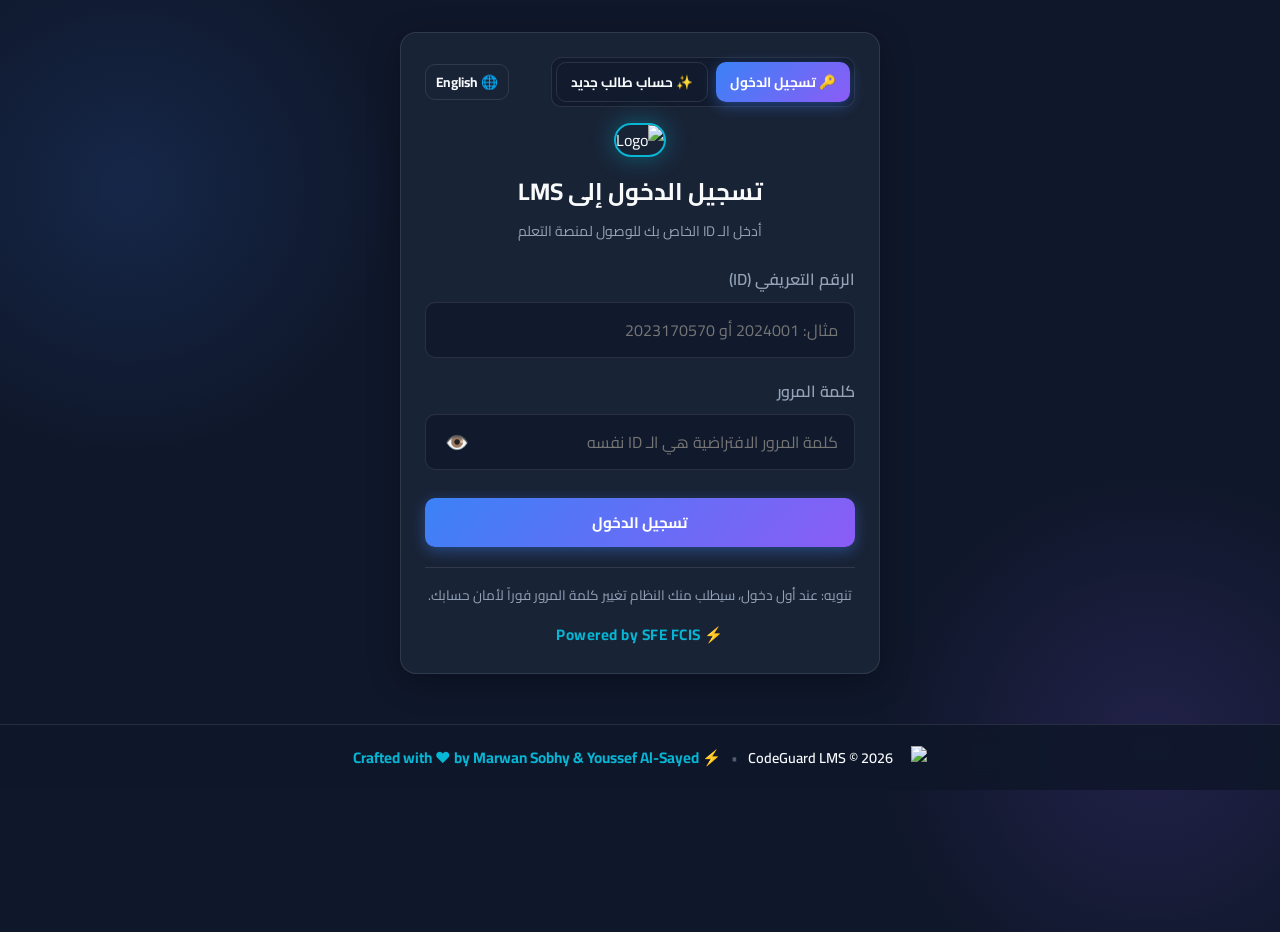
==== src/lms/static/index.html @ ba079719 "course material" ====
<!DOCTYPE html>
<html lang="ar" dir="rtl" id="html-root">
<head>
    <meta charset="UTF-8">
    <meta name="viewport" content="width=device-width, initial-scale=1.0, maximum-scale=5.0, viewport-fit=cover">
    <title>CodeGuard LMS - Smart Learning Management System</title>
    <link rel="icon" type="image/jpeg" href="/logo2.jpeg">
    <!-- Google Fonts: Cairo & Inter -->
    <link rel="preconnect" href="https://fonts.googleapis.com">
    <link rel="preconnect" href="https://fonts.gstatic.com" crossorigin>
    <link href="https://fonts.googleapis.com/css2?family=Cairo:wght@300;400;600;700;800&family=Inter:wght@300;400;600;700&display=swap" rel="stylesheet">
    <!-- Chart.js CDN -->
    <script src="https://cdn.jsdelivr.net/npm/chart.js"></script>
    <style>
        :root {
            --bg-primary: #0f172a;
            --bg-secondary: #1e293b;
            --bg-card: rgba(30, 41, 59, 0.75);
            --border-card: rgba(255, 255, 255, 0.1);
            --accent-blue: #3b82f6;
            --accent-cyan: #06b6d4;
            --accent-emerald: #10b981;
            --accent-amber: #f59e0b;
            --accent-rose: #f43f5e;
            --accent-purple: #8b5cf6;
            --text-main: #f8fafc;
            --text-muted: #94a3b8;
        }

        html {
            width: 100%;
            -webkit-text-size-adjust: 100%;
            box-sizing: border-box;
        }

        *, *:before, *:after {
            box-sizing: border-box;
            margin: 0;
            padding: 0;
            font-family: 'Cairo', 'Inter', sans-serif;
        }

        body {
            background-color: var(--bg-primary);
            color: var(--text-main);
            width: 100%;
            min-height: 100vh;
            min-height: 100dvh;
            overflow-x: hidden;
            position: relative;
            background-image: 
                radial-gradient(circle at 10% 20%, rgba(59, 130, 246, 0.15) 0%, transparent 20%),
                radial-gradient(circle at 90% 80%, rgba(139, 92, 246, 0.15) 0%, transparent 20%);
        }

        .glass-card {
            background: var(--bg-card);
            backdrop-filter: blur(12px);
            -webkit-backdrop-filter: blur(12px);
            border: 1px solid var(--border-card);
            border-radius: 16px;
            padding: 24px;
            box-shadow: 0 8px 32px 0 rgba(0, 0, 0, 0.3);
            transition: transform 0.2s ease, box-shadow 0.2s ease;
        }

        .glass-card:hover {
            box-shadow: 0 12px 40px 0 rgba(0, 0, 0, 0.4);
        }

        header {
            background: rgba(15, 23, 42, 0.85);
            backdrop-filter: blur(16px);
            border-bottom: 1px solid var(--border-card);
            position: sticky;
            top: 0;
            z-index: 100;
            padding: 16px 32px;
            display: flex;
            justify-content: space-between;
            align-items: center;
        }

        .logo {
            display: flex;
            align-items: center;
            gap: 12px;
            font-size: 1.5rem;
            font-weight: 800;
            background: linear-gradient(135deg, var(--accent-cyan), var(--accent-blue));
            -webkit-background-clip: text;
            -webkit-text-fill-color: transparent;
        }

        .logo-icon {
            width: 40px;
            height: 40px;
            background: linear-gradient(135deg, var(--accent-cyan), var(--accent-blue));
            border-radius: 10px;
            display: flex;
            align-items: center;
            justify-content: center;
            color: white;
            font-weight: bold;
            -webkit-text-fill-color: initial;
        }

        .user-nav {
            display: flex;
            align-items: center;
            gap: 16px;
        }

        .badge {
            padding: 6px 14px;
            border-radius: 20px;
            font-size: 0.85rem;
            font-weight: 700;
            text-transform: uppercase;
        }

        .badge-student { background: rgba(59, 130, 246, 0.2); color: #60a5fa; border: 1px solid rgba(59, 130, 246, 0.4); }
        .badge-supporter { background: rgba(16, 185, 129, 0.2); color: #34d399; border: 1px solid rgba(16, 185, 129, 0.4); }
        .badge-instructor { background: rgba(245, 158, 11, 0.2); color: #fbbf24; border: 1px solid rgba(245, 158, 11, 0.4); }
        .badge-hr { background: rgba(139, 92, 246, 0.2); color: #c084fc; border: 1px solid rgba(139, 92, 246, 0.4); }
        .badge-media { background: rgba(6, 182, 212, 0.2); color: #22d3ee; border: 1px solid rgba(6, 182, 212, 0.4); }
        .badge-admin { background: rgba(244, 63, 94, 0.2); color: #f43f5e; border: 1px solid rgba(244, 63, 94, 0.4); }

        .btn {
            padding: 10px 20px;
            border-radius: 10px;
            border: none;
            font-weight: 700;
            cursor: pointer;
            transition: all 0.2s ease;
            display: inline-flex;
            align-items: center;
            gap: 8px;
            font-size: 0.95rem;
        }

        .btn-primary {
            background: linear-gradient(135deg, var(--accent-blue), var(--accent-purple));
            color: white;
            box-shadow: 0 4px 14px rgba(59, 130, 246, 0.4);
        }
        .btn-primary:hover {
            transform: translateY(-2px);
            box-shadow: 0 6px 20px rgba(59, 130, 246, 0.6);
        }

        .btn-success {
            background: linear-gradient(135deg, var(--accent-emerald), #059669);
            color: white;
        }

        .btn-danger {
            background: linear-gradient(135deg, var(--accent-rose), #e11d48);
            color: white;
        }

        .btn-outline {
            background: transparent;
            border: 1px solid var(--border-card);
            color: var(--text-main);
        }
        .btn-outline:hover {
            background: rgba(255, 255, 255, 0.05);
        }

        .container {
            max-width: 1280px;
            margin: 32px auto;
            padding: 0 24px;
        }

        .nav-tabs {
            display: flex;
            gap: 12px;
            margin-bottom: 28px;
            border-bottom: 1px solid var(--border-card);
            padding-bottom: 12px;
            overflow-x: auto;
        }

        .tab-btn {
            background: transparent;
            border: none;
            color: var(--text-muted);
            padding: 10px 20px;
            font-size: 1.05rem;
            font-weight: 700;
            cursor: pointer;
            border-radius: 10px;
            transition: all 0.2s;
        }

        .tab-btn.active {
            background: rgba(59, 130, 246, 0.15);
            color: var(--accent-cyan);
            border: 1px solid rgba(6, 182, 212, 0.3);
        }

        .view-section {
            display: none;
        }
        .view-section.active {
            display: block;
            animation: fadeIn 0.3s ease-in-out;
        }

        @keyframes fadeIn {
            from { opacity: 0; transform: translateY(8px); }
            to { opacity: 1; transform: translateY(0); }
        }

        /* Responsive Grids */
        .grid-3 {
            display: grid;
            grid-template-columns: repeat(auto-fit, minmax(min(100%, 300px), 1fr));
            gap: 24px;
        }

        .grid-4 {
            display: grid;
            grid-template-columns: repeat(auto-fit, minmax(min(100%, 200px), 1fr));
            gap: 24px;
        }

        .grid-2 {
            display: grid;
            grid-template-columns: repeat(auto-fit, minmax(min(100%, 400px), 1fr));
            gap: 24px;
        }

        .table-responsive {
            width: 100%;
            max-height: 400px;
            overflow-y: auto;
            overflow-x: auto;
            border-radius: 12px;
            border: 1px solid var(--border-card);
            -webkit-overflow-scrolling: touch;
        }

        table {
            width: 100%;
            border-collapse: collapse;
            min-width: 600px;
        }

        html[dir="rtl"] table { text-align: right; }
        html[dir="ltr"] table { text-align: left; }

        th, td {
            padding: 14px 18px;
            border-bottom: 1px solid rgba(255, 255, 255, 0.05);
        }

        th {
            background: rgba(15, 23, 42, 0.95);
            color: var(--text-muted);
            font-weight: 700;
            position: sticky;
            top: 0;
            z-index: 10;
            box-shadow: 0 1px 0 rgba(255, 255, 255, 0.1);
        }

        tr:hover td {
            background: rgba(255, 255, 255, 0.02);
        }

        .form-group {
            margin-bottom: 18px;
        }

        label {
            display: block;
            margin-bottom: 8px;
            font-weight: 600;
            color: var(--text-muted);
        }

        .password-wrapper {
            position: relative;
            display: flex;
            align-items: center;
        }

        .password-toggle-btn {
            position: absolute;
            top: 50%;
            transform: translateY(-50%);
            background: transparent;
            border: none;
            color: var(--text-muted);
            font-size: 1.2rem;
            cursor: pointer;
            padding: 4px 8px;
            min-height: 44px;
            min-width: 44px;
            display: flex;
            align-items: center;
            justify-content: center;
        }

        html[dir="rtl"] .password-toggle-btn { left: 10px; }
        html[dir="ltr"] .password-toggle-btn { right: 10px; }

        input[type="text"], input[type="password"], input[type="number"], input[type="datetime-local"], input[type="email"], select, textarea {
            width: 100%;
            padding: 12px 16px;
            background: rgba(15, 23, 42, 0.7);
            border: 1px solid var(--border-card);
            border-radius: 10px;
            color: white;
            font-size: 1rem;
            outline: none;
            transition: border-color 0.2s;
            box-sizing: border-box;
        }

        input:focus, select:focus, textarea:focus {
            border-color: var(--accent-blue);
            box-shadow: 0 0 0 3px rgba(59, 130, 246, 0.2);
        }

        textarea {
            resize: vertical;
            min-height: 120px;
            font-family: 'Consolas', 'Courier New', monospace;
        }

        .modal-overlay {
            position: fixed;
            top: 0; left: 0; right: 0; bottom: 0;
            background: rgba(0, 0, 0, 0.75);
            backdrop-filter: blur(8px);
            -webkit-backdrop-filter: blur(8px);
            display: flex;
            align-items: center;
            justify-content: center;
            z-index: 1000;
            opacity: 0;
            pointer-events: none;
            transition: opacity 0.2s ease;
            padding: 16px;
        }

        .modal-overlay.open {
            opacity: 1;
            pointer-events: auto;
        }

        .modal-content {
            background: var(--bg-secondary);
            border: 1px solid var(--border-card);
            border-radius: 20px;
            width: 100%;
            max-width: 650px;
            max-height: 90vh;
            overflow-y: auto;
            padding: 32px;
            box-shadow: 0 20px 50px rgba(0, 0, 0, 0.5);
            position: relative;
            transform: translateZ(0);
        }

        .modal-large {
            max-width: 950px;
        }

        .close-btn {
            position: absolute;
            top: 20px;
            background: transparent;
            border: none;
            color: var(--text-muted);
            font-size: 1.5rem;
            cursor: pointer;
            padding: 8px;
            min-width: 44px;
            min-height: 44px;
        }

        html[dir="rtl"] .close-btn { left: 20px; }
        html[dir="ltr"] .close-btn { right: 20px; }

        .stat-card {
            display: flex;
            align-items: center;
            gap: 20px;
        }
        .stat-icon {
            width: 56px;
            height: 56px;
            border-radius: 14px;
            display: flex;
            align-items: center;
            justify-content: center;
            font-size: 1.8rem;
            flex-shrink: 0;
        }
        .stat-value {
            font-size: 1.8rem;
            font-weight: 800;
        }
        .stat-label {
            color: var(--text-muted);
            font-size: 0.9rem;
        }

        .code-split {
            display: grid;
            grid-template-columns: repeat(auto-fit, minmax(min(100%, 350px), 1fr));
            gap: 16px;
            margin-top: 16px;
        }
        .code-box {
            background: #090d16;
            border: 1px solid var(--border-card);
            border-radius: 10px;
            padding: 16px;
            font-family: monospace;
            font-size: 0.9rem;
            white-space: pre-wrap;
            word-break: break-all;
            max-height: 350px;
            overflow-y: auto;
        }

        .alert {
            padding: 14px 18px;
            border-radius: 10px;
            margin-bottom: 20px;
            font-weight: 600;
        }
        .alert-warning {
            background: rgba(245, 158, 11, 0.15);
            color: #fbbf24;
            border: 1px solid rgba(245, 158, 11, 0.3);
        }
        .alert-danger {
            background: rgba(244, 63, 94, 0.15);
            color: #f43f5e;
            border: 1px solid rgba(244, 63, 94, 0.3);
        }
        .alert-success {
            background: rgba(16, 185, 129, 0.15);
            color: #34d399;
            border: 1px solid rgba(16, 185, 129, 0.3);
        }

        /* ---------------------------------------------------- */
        /* RESPONSIVE & MOBILE OPTIMIZATIONS (TABLETS & SMARTPHONES) */
        /* ---------------------------------------------------- */

        /* iOS Safe Area & Touch Hardware Acceleration */
        body {
            padding-top: env(safe-area-inset-top, 0px);
            padding-bottom: env(safe-area-inset-bottom, 0px);
            padding-left: env(safe-area-inset-left, 0px);
            padding-right: env(safe-area-inset-right, 0px);
            -webkit-tap-highlight-color: transparent;
        }

        /* Mobile & Tablet Styles (< 992px) */
        @media (max-width: 992px) {
            header {
                padding: 14px 20px;
                flex-direction: column;
                gap: 14px;
                align-items: stretch;
            }
            .user-nav {
                flex-wrap: wrap;
                justify-content: center;
                gap: 10px;
            }
            .container {
                padding: 0 16px;
                margin: 20px auto;
            }
        }

        /* Small Mobile Devices (< 768px) */
        @media (max-width: 768px) {
            /* Prevent auto-zooming on iOS Safari */
            input[type="text"], input[type="password"], input[type="number"], 
            input[type="datetime-local"], input[type="email"], select, textarea {
                font-size: 16px !important;
            }

            header {
                padding: 12px 14px;
            }

            .logo {
                font-size: 1.25rem;
                justify-content: center;
            }

            .user-nav {
                display: flex;
                flex-wrap: wrap;
                gap: 6px;
                justify-content: center;
                width: 100%;
            }

            .user-nav .btn {
                padding: 8px 12px;
                font-size: 0.85rem;
                min-height: 40px;
            }

            .badge {
                padding: 4px 10px;
                font-size: 0.75rem;
            }

            .container {
                padding: 0 10px;
                margin: 14px auto;
            }

            .glass-card {
                padding: 16px;
                border-radius: 12px;
                backdrop-filter: none !important;
                -webkit-backdrop-filter: none !important;
                background: rgba(30, 41, 59, 0.96) !important;
            }

            header {
                backdrop-filter: none !important;
                -webkit-backdrop-filter: none !important;
                background: rgba(15, 23, 42, 0.96) !important;
            }

            .modal-overlay {
                backdrop-filter: none !important;
                -webkit-backdrop-filter: none !important;
                background: rgba(15, 23, 42, 0.92) !important;
            }

            .modal-content {
                backdrop-filter: none !important;
                -webkit-backdrop-filter: none !important;
                background: rgba(30, 41, 59, 0.98) !important;
            }

            input:focus, select:focus, textarea:focus {
                transform: none !important;
                box-shadow: 0 0 0 2px var(--accent-blue) !important;
            }

            .nav-tabs {
                gap: 6px;
                padding-bottom: 8px;
                -webkit-overflow-scrolling: touch;
                scrollbar-width: none;
            }
            .nav-tabs::-webkit-scrollbar {
                display: none;
            }

            .tab-btn {
                padding: 8px 14px;
                font-size: 0.9rem;
                white-space: nowrap;
                flex-shrink: 0;
            }

            .grid-4, .grid-3, .grid-2 {
                grid-template-columns: 1fr !important;
                gap: 14px;
            }

            .code-split {
                grid-template-columns: 1fr !important;
            }

            .modal-content {
                padding: 20px 16px;
                width: 96%;
                max-height: 85vh;
                border-radius: 16px;
            }

            .stat-card {
                padding: 12px;
                gap: 12px;
            }

            .stat-icon {
                width: 44px;
                height: 44px;
                font-size: 1.4rem;
            }

            .stat-value {
                font-size: 1.4rem;
            }

            th, td {
                padding: 10px 12px;
                font-size: 0.85rem;
            }
        }

        /* Fallbacks for low-end GPUs or devices not supporting backdrop-filter */
        @supports not (backdrop-filter: blur(1px)) {
            .glass-card, header, .modal-overlay, footer {
                background: rgba(15, 23, 42, 0.96) !important;
            }
        }
    </style>
</head>
<body>

    <!-- Header -->
    <header id="main-header" style="display: none;">
        <div class="logo">
            <img src="/logo.jpeg" alt="Logo" style="width: 42px; height: 42px; border-radius: 10px; object-fit: cover; border: 1px solid var(--border-card);">
            <span style="margin-right: 6px;">CodeGuard LMS</span>
        </div>
        <div class="user-nav">
            <!-- Notification Bell Icon -->
            <div style="position: relative; display: inline-block;">
                <button class="btn btn-outline" style="padding: 6px 12px; font-size: 1.1rem; position: relative;" onclick="toggleNotificationDropdown()">
                    🔔 <span id="notif-badge" style="position: absolute; top: -5px; right: -5px; background: var(--accent-rose); color: white; border-radius: 50%; padding: 2px 6px; font-size: 0.7rem; font-weight: bold; display: none;">0</span>
                </button>
                <div id="notif-dropdown" style="display: none; position: absolute; left: 0; top: 110%; width: 320px; background: #0f172a; border: 1px solid var(--border-card); border-radius: 12px; box-shadow: 0 10px 30px rgba(0,0,0,0.5); z-index: 999; padding: 12px;">
                    <div style="font-weight: bold; margin-bottom: 8px; border-bottom: 1px solid var(--border-card); padding-bottom: 6px; color: var(--accent-cyan); display: flex; justify-content: space-between; align-items: center;">
                        <span data-i18n="notif_header_title">🔔 الإشعارات والتنبيهات</span>
                        <div style="display: flex; gap: 8px; align-items: center;">
                            <small style="color: #f43f5e; cursor: pointer;" onclick="handleClearAllNotifications()" data-i18n="btn_clear_notifs">🗑️ مسح الكل</small>
                            <small style="color: var(--text-muted); cursor: pointer; font-size: 1rem;" onclick="toggleNotificationDropdown()">&times;</small>
                        </div>
                    </div>
                    <div id="notif-list-container" style="max-height: 300px; overflow-y: auto;">
                        <div style="text-align: center; color: var(--text-muted); font-size: 0.85rem; padding: 10px;">جاري جلب الإشعارات...</div>
                    </div>
                </div>
            </div>
            <button class="btn btn-outline" onclick="toggleLanguage()" id="lang-toggle-btn">🌐 English</button>
            <button class="btn btn-outline" onclick="openProfileModal()" id="profile-edit-btn" data-i18n="btn_profile">✏️ البيانات الشخصية</button>
            <button class="btn btn-outline" onclick="openUserChangePasswordModal()" id="change-pass-btn" data-i18n="btn_change_password">🔒 تغيير كلمة المرور</button>
            <div style="text-align: inherit;">
                <div id="user-name-display" style="font-weight: 700; font-size: 1.05rem;">اسم المستخدم</div>
                <div style="font-size: 0.8rem; color: var(--text-muted); display: none;" id="user-id-display">ID: ---</div>
            </div>
            <span id="user-role-badge" class="badge badge-student">طالب</span>
            <button class="btn btn-outline" onclick="logout()" data-i18n="logout">تسجيل الخروج</button>
        </div>
    </header>

    <!-- Main Container -->
    <div class="container">

        <!-- LOGIN & REGISTER VIEW -->
        <div id="login-view" class="view-section active">
            <div style="max-width: 480px; margin: 30px auto;" class="glass-card">
                <div style="display: flex; justify-content: space-between; align-items: center; margin-bottom: 16px;">
                    <!-- Auth Mode Toggle Buttons -->
                    <div style="display: flex; gap: 8px; background: rgba(15,23,42,0.6); padding: 4px; border-radius: 10px; border: 1px solid var(--border-card);">
                        <button class="btn btn-primary" style="padding: 6px 14px; font-size: 0.85rem;" id="auth-tab-login-btn" onclick="switchAuthTab('login')" data-i18n="btn_tab_login">🔑 تسجيل الدخول</button>
                        <button class="btn btn-outline" style="padding: 6px 14px; font-size: 0.85rem;" id="auth-tab-reg-btn" onclick="switchAuthTab('register')" data-i18n="btn_tab_register">✨ حساب طالب جديد</button>
                    </div>
                    <button class="btn btn-outline" style="padding: 4px 10px; font-size: 0.85rem;" onclick="toggleLanguage()" id="login-lang-btn">🌐 English</button>
                </div>

                <div style="text-align: center; margin-bottom: 20px;">
                    <img src="/logo.jpeg" alt="Logo" style="width: 70px; height: 70px; border-radius: 18px; object-fit: cover; box-shadow: 0 0 25px rgba(6, 182, 212, 0.4); margin: 0 auto 12px; border: 2px solid var(--accent-cyan);">
                    <h2 id="auth-box-title" data-i18n="login_title">تسجيل الدخول إلى LMS</h2>
                    <p id="auth-box-sub" style="color: var(--text-muted); font-size: 0.88rem; margin-top: 4px;" data-i18n="login_sub">أدخل الـ ID الخاص بك للوصول لمنصة التعلم</p>
                </div>

                <div id="login-alert" class="alert alert-danger" style="display: none;"></div>

                <!-- LOGIN FORM -->
                <form id="auth-login-form" onsubmit="handleLogin(event)" autocomplete="off">
                    <div class="form-group">
                        <label data-i18n="label_id">الرقم التعريفي (ID)</label>
                        <input type="text" id="login-id" placeholder="مثال: 2024001 أو 2023170570" required autocomplete="username">
                    </div>
                    <div class="form-group">
                        <label data-i18n="label_password">كلمة المرور</label>
                        <div class="password-wrapper">
                            <input type="password" id="login-password" placeholder="كلمة المرور الافتراضية هي الـ ID نفسه" required autocomplete="new-password">
                            <button type="button" class="password-toggle-btn" onclick="togglePasswordVisibility('login-password', this)">👁️</button>
                        </div>
                    </div>
                    <button type="submit" class="btn btn-primary" style="width: 100%; justify-content: center; margin-top: 10px;" data-i18n="btn_login">
                        تسجيل الدخول
                    </button>
                </form>

                <!-- REGISTER FORM -->
                <form id="auth-register-form" onsubmit="handleRegisterStudent(event)" autocomplete="off" style="display: none;">
                    <div class="form-group">
                        <label data-i18n="label_reg_name">الاسم الكامل (ثلاثي أو رباعي بالعربية)</label>
                        <input type="text" id="reg-name" placeholder="مثال: أحمد محمد علي" required autocomplete="name">
                    </div>
                    <div class="grid-2" style="gap: 10px; margin-bottom: 10px;">
                        <div class="form-group" style="margin: 0;">
                            <label data-i18n="label_official_email">البريد الأكاديمي الرسمي</label>
                            <input type="email" id="reg-official-email" placeholder="2025XXXXXX@cis.asu.edu.eg">
                        </div>
                        <div class="form-group" style="margin: 0;">
                            <label data-i18n="label_personal_email">البريد الإلكتروني الشخصي</label>
                            <input type="email" id="reg-email" placeholder="xxx@gmail.com">
                        </div>
                    </div>
                    <div class="grid-2" style="gap: 10px; margin-bottom: 10px;">
                        <div class="form-group" style="margin: 0;">
                            <label data-i18n="label_phone_no">رقم الموبايل</label>
                            <input type="text" id="reg-phone" placeholder="010XXXXXXXX">
                        </div>
                        <div class="form-group" style="margin: 0;">
                            <label data-i18n="label_seat_no">رقم الجلوس / الرقم الجامعي</label>
                            <input type="text" id="reg-seat" placeholder="مثال: 20251700588">
                        </div>
                    </div>
                    <div class="grid-2" style="gap: 10px; margin-bottom: 10px;">
                        <div class="form-group" style="margin: 0;">
                            <label data-i18n="label_level">المستوى الدراسي / الفرقة</label>
                            <input type="text" id="reg-level" value="Level 1" placeholder="Level 1">
                        </div>
                        <div class="form-group" style="margin: 0;">
                            <label data-i18n="label_program">البرنامج / التخصص</label>
                            <input type="text" id="reg-program" value="General" placeholder="General أو CS">
                        </div>
                    </div>
                    <div class="form-group">
                        <label data-i18n="label_reg_password">كلمة المرور للحساب</label>
                        <div class="password-wrapper">
                            <input type="password" id="reg-password" minlength="4" required placeholder="اختر كلمة مرور حسابك (4 خانات على الأقل)" autocomplete="new-password">
                            <button type="button" class="password-toggle-btn" onclick="togglePasswordVisibility('reg-password', this)">👁️</button>
                        </div>
                    </div>
                    <button type="submit" class="btn btn-success" style="width: 100%; justify-content: center; margin-top: 10px;" data-i18n="btn_register_submit">
                        ✨ إنشاء الحساب وتوليد الـ ID والدخول فوراً
                    </button>
                </form>

                <div style="margin-top: 20px; text-align: center; border-top: 1px solid var(--border-card); padding-top: 14px; font-size: 0.85rem; color: var(--text-muted);" data-i18n="login_note">
                    تنويه: عند إنشاء حساب طالب جديد، سيتم إنشاء الـ ID الخاص بك آلياً برقم الطالب التالي.
                </div>
                <div style="margin-top: 12px; text-align: center; font-weight: 700; color: var(--accent-cyan); font-size: 0.95rem; letter-spacing: 0.5px;">
                    ⚡ Powered by SFE FCIS
                </div>
            </div>
        </div>

        <!-- FORCE CHANGE PASSWORD MODAL -->
        <div id="force-password-modal" class="modal-overlay">
            <div class="modal-content">
                <h3 style="margin-bottom: 12px; color: var(--accent-amber);" data-i18n="force_pass_title">إجراء أمان إجباري: تغيير كلمة المرور</h3>
                <p style="color: var(--text-muted); font-size: 0.95rem; margin-bottom: 20px;" data-i18n="force_pass_sub">
                    أهلاً بك! نظراً لأن هذا أول تسجيل دخول لك، يجب عليك اختيار كلمة مرور جديدة خاصة بك للاستمرار.
                </p>
                <div id="change-pass-alert" class="alert alert-danger" style="display: none;"></div>
                <form onsubmit="handleForceChangePassword(event)" autocomplete="off">
                    <div class="form-group">
                        <label data-i18n="label_current_pass">كلمة المرور الحالية (الافتراضية)</label>
                        <div class="password-wrapper">
                            <input type="password" id="cp-current" required autocomplete="new-password">
                            <button type="button" class="password-toggle-btn" onclick="togglePasswordVisibility('cp-current', this)">👁️</button>
                        </div>
                    </div>
                    <div class="form-group">
                        <label data-i18n="label_new_pass">كلمة المرور الجديدة</label>
                        <div class="password-wrapper">
                            <input type="password" id="cp-new" minlength="4" required placeholder="4 خانات على الأقل" autocomplete="new-password">
                            <button type="button" class="password-toggle-btn" onclick="togglePasswordVisibility('cp-new', this)">👁️</button>
                        </div>
                    </div>
                    <div class="form-group">
                        <label data-i18n="label_confirm_pass">تأكيد كلمة المرور الجديدة</label>
                        <div class="password-wrapper">
                            <input type="password" id="cp-confirm" minlength="4" required autocomplete="new-password">
                            <button type="button" class="password-toggle-btn" onclick="togglePasswordVisibility('cp-confirm', this)">👁️</button>
                        </div>
                    </div>
                    <button type="submit" class="btn btn-primary" style="width: 100%; justify-content: center;" data-i18n="btn_save_pass">
                        حفظ كلمة المرور والدخول للنظام
                    </button>
                </form>
            </div>
        </div>

        <!-- TA CONTACT MODAL -->
        <div id="ta-contact-modal" class="modal-overlay">
            <div class="modal-content">
                <button class="close-btn" onclick="closeModal('ta-contact-modal')">&times;</button>
                <h3 style="margin-bottom: 16px; color: #60a5fa;">👤 بيانات التواصل مع المساعد (TA)</h3>
                <div style="background: rgba(15,23,42,0.6); padding: 20px; border-radius: 12px; border: 1px solid var(--border-card);">
                    <div style="font-size: 1.2rem; font-weight: bold; margin-bottom: 12px; color: #60a5fa;" id="ta-info-name">---</div>
                    <div style="margin-bottom: 10px; font-size: 0.95rem;">
                        <strong>📧 البريد الإلكتروني:</strong> <span id="ta-info-email" style="color: #38bdf8;">---</span>
                    </div>
                    <div style="margin-bottom: 10px; font-size: 0.95rem;">
                        <strong>📱 رقم الهاتف:</strong> <span id="ta-info-phone" style="color: #fbbf24;">---</span>
                    </div>
                    <div style="margin-top: 14px; font-size: 0.9rem; color: var(--text-muted);">
                        <strong>📝 ملاحظات وتوجيهات المساعد:</strong>
                        <div id="ta-info-bio" style="margin-top: 6px; padding: 10px; background: rgba(0,0,0,0.3); border-radius: 8px; color: white;">---</div>
                    </div>
                </div>
            </div>
        </div>

        <!-- HR CONTACT MODAL -->
        <div id="hr-contact-modal" class="modal-overlay">
            <div class="modal-content">
                <button class="close-btn" onclick="closeModal('hr-contact-modal')">&times;</button>
                <h3 style="margin-bottom: 16px; color: #fb7185;" data-i18n="hr_contact_title">👔 بيانات التواصل مع مسؤول الغياب (HR)</h3>
                <div style="background: rgba(15,23,42,0.6); padding: 20px; border-radius: 12px; border: 1px solid var(--border-card);">
                    <div style="font-size: 1.2rem; font-weight: bold; margin-bottom: 12px; color: #fb7185;" id="hr-info-name">---</div>
                    <div style="margin-bottom: 10px; font-size: 0.95rem;">
                        <strong>📧 البريد الرسمي:</strong> <span id="hr-info-email" style="color: #38bdf8;">---</span>
                    </div>
                    <div style="margin-bottom: 10px; font-size: 0.95rem;">
                        <strong>📱 رقم الهاتف:</strong> <span id="hr-info-phone" style="color: #fbbf24;">---</span>
                    </div>
                    <div style="margin-top: 14px; font-size: 0.9rem; color: var(--text-muted);">
                        <strong>📝 نبذة وملاحظات الـ HR:</strong>
                        <div id="hr-info-bio" style="margin-top: 6px; padding: 10px; background: rgba(0,0,0,0.3); border-radius: 8px; color: white;">---</div>
                    </div>
                </div>
            </div>
        </div>

        <!-- PROFILE EDIT MODAL -->
        <div id="profile-edit-modal" class="modal-overlay">
            <div class="modal-content" style="max-width: 600px;">
                <button class="close-btn" onclick="closeModal('profile-edit-modal')">&times;</button>
                <h3 style="margin-bottom: 16px; color: var(--accent-cyan);" data-i18n="edit_profile_title">✏️ تحديث البيانات الشخصية</h3>
                <form onsubmit="handleUpdateProfile(event)">
                    <div class="form-group">
                        <label data-i18n="label_id">الرقم التعريفي (ID)</label>
                        <input type="text" id="pe-id" readonly disabled style="opacity: 0.6; cursor: not-allowed;">
                    </div>
                    <div class="form-group">
                        <label data-i18n="label_name">الاسم الكامل</label>
                        <input type="text" id="pe-name" required>
                    </div>
                    <div class="grid-2" style="gap: 12px; margin-bottom: 12px;">
                        <div class="form-group" style="margin: 0;">
                            <label data-i18n="label_official_email">البريد الأكاديمي الرسمي</label>
                            <input type="email" id="pe-official-email" placeholder="xxx@cis.asu.edu.eg">
                        </div>
                        <div class="form-group" style="margin: 0;">
                            <label data-i18n="label_personal_email">البريد الإلكتروني الشخصي</label>
                            <input type="email" id="pe-email">
                        </div>
                    </div>
                    <div class="grid-2" style="gap: 12px; margin-bottom: 12px;">
                        <div class="form-group" style="margin: 0;">
                            <label data-i18n="label_phone_no">رقم الهاتف / الموبايل</label>
                            <input type="text" id="pe-phone" placeholder="010XXXXXXXX">
                        </div>
                        <div class="form-group" style="margin: 0;">
                            <label data-i18n="label_seat_no">رقم الجلوس / الرقم الجامعي</label>
                            <input type="text" id="pe-seat">
                        </div>
                    </div>
                    <div class="grid-2" style="gap: 12px; margin-bottom: 12px;">
                        <div class="form-group" style="margin: 0;">
                            <label data-i18n="label_level">المستوى الدراسي / الفرقة</label>
                            <input type="text" id="pe-level" placeholder="مثال: level 3 أو Level 1">
                        </div>
                        <div class="form-group" style="margin: 0;">
                            <label data-i18n="label_program">البرنامج / التخصص</label>
                            <input type="text" id="pe-program" placeholder="مثال: General أو CS">
                        </div>
                    </div>
                    <div class="form-group">
                        <label data-i18n="label_bio">نبذة / الملاحظات الشخصية</label>
                        <textarea id="pe-bio" style="height: 70px;" placeholder="اكتب نبذة عنك..."></textarea>
                    </div>
                    <button type="submit" class="btn btn-primary" style="width: 100%; justify-content: center;" data-i18n="btn_save_profile">
                        💾 حفظ البيانات المعدلة
                    </button>
                </form>
            </div>
        </div>

        <!-- ADMIN EDIT USER MODAL -->
        <div id="admin-edit-user-modal" class="modal-overlay">
            <div class="modal-content" style="max-width: 600px;">
                <button class="close-btn" onclick="closeModal('admin-edit-user-modal')">&times;</button>
                <h3 style="margin-bottom: 16px; color: var(--accent-amber);" data-i18n="admin_edit_user_title">🛠️ تعديل بيانات ورول الـ ID بصفة أدمن</h3>
                <form onsubmit="handleAdminUpdateUserProfile(event)">
                    <input type="hidden" id="ae-original-id">
                    <div class="form-group" style="margin-bottom: 14px;">
                        <label data-i18n="label_id">الرقم التعريفي (ID)</label>
                        <input type="text" id="ae-id" required style="border: 1px solid var(--accent-cyan);">
                    </div>
                    <div class="form-group" style="margin-bottom: 14px;">
                        <label data-i18n="th_role">رولات وصلاحيات الحساب (يمكن اختيار أكثر من رول):</label>
                        <div style="display: flex; gap: 12px; flex-wrap: wrap; background: rgba(15,23,42,0.6); padding: 10px 14px; border-radius: 8px; border: 1px solid var(--border-card); margin-top: 4px;">
                            <label style="font-size: 0.85rem; cursor: pointer; color: #fff; display: flex; align-items: center; gap: 4px;"><input type="checkbox" name="ae-role-cb" value="student"> 🎓 Student (طالب)</label>
                            <label style="font-size: 0.85rem; cursor: pointer; color: #fff; display: flex; align-items: center; gap: 4px;"><input type="checkbox" name="ae-role-cb" value="hr"> 👔 HR</label>
                            <label style="font-size: 0.85rem; cursor: pointer; color: #fff; display: flex; align-items: center; gap: 4px;"><input type="checkbox" name="ae-role-cb" value="media"> 🎨 Media</label>
                            <label style="font-size: 0.85rem; cursor: pointer; color: #fff; display: flex; align-items: center; gap: 4px;"><input type="checkbox" name="ae-role-cb" value="supporter"> 🛠️ Supporter (TA)</label>
                            <label style="font-size: 0.85rem; cursor: pointer; color: #fff; display: flex; align-items: center; gap: 4px;"><input type="checkbox" name="ae-role-cb" value="instructor"> 👨‍🏫 Instructor</label>
                            <label style="font-size: 0.85rem; cursor: pointer; color: #fff; display: flex; align-items: center; gap: 4px;"><input type="checkbox" name="ae-role-cb" value="admin"> 👑 Admin</label>
                        </div>
                    </div>
                    <div class="form-group">
                        <label data-i18n="label_name">الاسم الكامل</label>
                        <input type="text" id="ae-name" required>
                    </div>
                    <div class="grid-2" style="gap: 12px; margin-bottom: 12px;">
                        <div class="form-group" style="margin: 0;">
                            <label data-i18n="label_official_email">البريد الأكاديمي الرسمي</label>
                            <input type="email" id="ae-official-email">
                        </div>
                        <div class="form-group" style="margin: 0;">
                            <label data-i18n="label_personal_email">البريد الإلكتروني الشخصي</label>
                            <input type="email" id="ae-email">
                        </div>
                    </div>
                    <div class="grid-2" style="gap: 12px; margin-bottom: 12px;">
                        <div class="form-group" style="margin: 0;">
                            <label data-i18n="label_phone_no">رقم الهاتف / الموبايل</label>
                            <input type="text" id="ae-phone">
                        </div>
                        <div class="form-group" style="margin: 0;">
                            <label data-i18n="label_seat_no">رقم الجلوس / الرقم الجامعي</label>
                            <input type="text" id="ae-seat">
                        </div>
                    </div>
                    <div class="grid-2" style="gap: 12px; margin-bottom: 12px;">
                        <div class="form-group" style="margin: 0;">
                            <label data-i18n="label_level">المستوى الدراسي / الفرقة</label>
                            <input type="text" id="ae-level">
                        </div>
                        <div class="form-group" style="margin: 0;">
                            <label data-i18n="label_program">البرنامج / التخصص</label>
                            <input type="text" id="ae-program">
                        </div>
                    </div>
                    <div class="form-group">
                        <label data-i18n="label_bio">نبذة / الملاحظات الشخصية</label>
                        <textarea id="ae-bio" style="height: 70px;"></textarea>
                    </div>
                    <button type="submit" class="btn btn-primary" style="width: 100%; justify-content: center;" data-i18n="btn_save_profile">
                        💾 حفظ تعديلات الحساب والـ ID والرول
                    </button>
                </form>
            </div>
        </div>

        <!-- ADMIN LIVE CLEAN DATABASE INSPECTOR MODAL -->
        <div id="admin-database-view-modal" class="modal-overlay">
            <div class="modal-content" style="max-width: 1000px; width: 95%;">
                <button class="close-btn" onclick="closeModal('admin-database-view-modal')">&times;</button>
                <div style="display: flex; justify-content: space-between; align-items: center; margin-bottom: 16px; flex-wrap: wrap; gap: 12px;">
                    <h3 style="color: var(--accent-emerald);" data-i18n="admin_db_view_title">📊 معاينة جدول الداتابيز الكاملة (Clean Database View)</h3>
                    <button class="btn btn-primary" style="background: var(--accent-emerald);" onclick="window.open('/api/admin/database-export-excel?token=' + (localStorage.getItem('lms_token') || ''))" data-i18n="btn_export_db_excel">
                        📥 تصدير الداتابيز شيت إكسيل (Clean Excel Export)
                    </button>
                </div>
                <p style="color: var(--text-muted); font-size: 0.85rem; margin-bottom: 14px;">
                    تنويه: تعرض هذه الشاشة جميع سجلات وبيانات الداتابيز الحقيقية مجمعة وخالية تماماً من كلمات المرور أو الهاش للحفاظ على خصوصية النظام وأمانه.
                </p>
                <div class="table-responsive" style="max-height: 520px; overflow-y: auto;">
                    <table>
                        <thead>
                            <tr style="position: sticky; top: 0; background: #0f172a; z-index: 10;">
                                <th>ID</th>
                                <th data-i18n="th_name">اسم المستخدم</th>
                                <th data-i18n="th_role">الرول</th>
                                <th data-i18n="label_official_email">إيميل الكلية الرسمي</th>
                                <th data-i18n="label_phone_no">رقم الموبايل</th>
                                <th data-i18n="label_seat_no">رقم الجلوس</th>
                                <th data-i18n="label_level">المستوى والتخصص</th>
                                <th data-i18n="th_supporter">المساعد المسند</th>
                                <th data-i18n="stat_hr">الـ HR المسند</th>
                                <th data-i18n="stat_card_teams">الفريق</th>
                                <th>تاريخ الإنشاء</th>
                            </tr>
                        </thead>
                        <tbody id="admin-db-view-tbody">
                            <tr><td colspan="11" style="text-align: center; color: var(--text-muted);">جاري تحميل بيانات الداتابيز...</td></tr>
                        </tbody>
                    </table>
                </div>
            </div>
        </div>

        <!-- ADMIN STATS DETAIL DRILLDOWN MODAL -->
        <div id="admin-stats-detail-modal" class="modal-overlay">
            <div class="modal-content" style="max-width: 800px;">
                <button class="close-btn" onclick="closeModal('admin-stats-detail-modal')">&times;</button>
                <h3 id="stats-detail-modal-title" style="margin-bottom: 16px; color: var(--accent-cyan);">تفاصيل القائمة</h3>
                <div class="table-responsive" style="max-height: 450px; overflow-y: auto;">
                    <table>
                        <thead>
                            <tr id="stats-detail-modal-thead">
                                <th>ID</th>
                                <th data-i18n="th_name">الاسم</th>
                                <th data-i18n="th_email">البريد الإلكتروني</th>
                            </tr>
                        </thead>
                        <tbody id="stats-detail-modal-tbody">
                            <tr><td colspan="3" style="text-align: center; color: var(--text-muted);">لا توجد بيانات</td></tr>
                        </tbody>
                    </table>
                </div>
            </div>
        </div>

        <!-- USER MANUAL CHANGE PASSWORD MODAL -->
        <div id="user-change-password-modal" class="modal-overlay">
            <div class="modal-content">
                <button class="close-btn" onclick="closeModal('user-change-password-modal')">&times;</button>
                <h3 style="margin-bottom: 12px; color: var(--accent-cyan);" data-i18n="user_change_pass_title">🔒 تغيير كلمة المرور للحساب</h3>
                <p style="color: var(--text-muted); font-size: 0.9rem; margin-bottom: 20px;" data-i18n="user_change_pass_sub">
                    يرجى إدخال كلمة المرور الحالية وكلمة المرور الجديدة لحماية حسابك.
                </p>
                <div id="user-change-pass-alert" class="alert alert-danger" style="display: none;"></div>
                <form onsubmit="handleUserManualChangePassword(event)">
                    <div class="form-group">
                        <label data-i18n="label_current_pass">كلمة المرور الحالية</label>
                        <div class="password-wrapper">
                            <input type="password" id="ucp-current" required autocomplete="current-password">
                            <button type="button" class="password-toggle-btn" onclick="togglePasswordVisibility('ucp-current', this)">👁️</button>
                        </div>
                    </div>
                    <div class="form-group">
                        <label data-i18n="label_new_pass">كلمة المرور الجديدة</label>
                        <div class="password-wrapper">
                            <input type="password" id="ucp-new" minlength="4" required placeholder="4 خانات على الأقل" autocomplete="new-password">
                            <button type="button" class="password-toggle-btn" onclick="togglePasswordVisibility('ucp-new', this)">👁️</button>
                        </div>
                    </div>
                    <div class="form-group">
                        <label data-i18n="label_confirm_pass">تأكيد كلمة المرور الجديدة</label>
                        <div class="password-wrapper">
                            <input type="password" id="ucp-confirm" minlength="4" required autocomplete="new-password">
                            <button type="button" class="password-toggle-btn" onclick="togglePasswordVisibility('ucp-confirm', this)">👁️</button>
                        </div>
                    </div>
                    <button type="submit" class="btn btn-primary" style="width: 100%; justify-content: center;" data-i18n="btn_save_pass">
                        💾 حفظ كلمة المرور الجديدة
                    </button>
                </form>
            </div>
        </div>

        <!-- TA CONTACT MODAL -->
        <div id="ta-contact-modal" class="modal-overlay">
            <div class="modal-content">
                <button class="close-btn" onclick="closeModal('ta-contact-modal')">&times;</button>
                <h3 style="margin-bottom: 16px; color: var(--accent-cyan);" data-i18n="ta_contact_title">📞 بيانات التواصل مع المعيد / السابورتر</h3>
                <div style="background: rgba(15,23,42,0.6); padding: 20px; border-radius: 12px; border: 1px solid var(--border-card);">
                    <div style="font-size: 1.2rem; font-weight: bold; margin-bottom: 12px; color: var(--accent-emerald);" id="ta-info-name">---</div>
                    <div style="margin-bottom: 10px; font-size: 0.95rem;">
                        <strong>📧 البريد الإلكتروني:</strong> <span id="ta-info-email" style="color: #38bdf8;">---</span>
                    </div>
                    <div style="margin-bottom: 10px; font-size: 0.95rem;">
                        <strong>📱 رقم الهاتف:</strong> <span id="ta-info-phone" style="color: #fbbf24;">---</span>
                    </div>
                    <div style="margin-top: 14px; font-size: 0.9rem; color: var(--text-muted);">
                        <strong>📝 نبذة وملاحظات المساعد:</strong>
                        <div id="ta-info-bio" style="margin-top: 6px; padding: 10px; background: rgba(0,0,0,0.3); border-radius: 8px; color: white;">---</div>
                    </div>
                </div>
            </div>
        </div>

        <!-- DASHBOARD APP CONTAINER -->
        <div id="app-dashboard" style="display: none;">

            <!-- Incomplete Data Alert Banner -->
            <div id="incomplete-profile-banner" class="alert alert-warning" style="display: none; align-items: center; justify-content: space-between; flex-wrap: wrap; gap: 10px;">
                <span data-i18n="incomplete_banner_msg">⚠️ تنبيه: بعض بياناتك الشخصية (كالبريد أو الهاتف) غير مكتملة. يمكنك استكمالها الآن!</span>
                <button class="btn btn-primary" style="padding: 6px 14px; font-size: 0.85rem;" onclick="openProfileModal()" data-i18n="btn_complete_profile">استكمال البيانات</button>
            </div>
            
            <!-- Navigation Tabs -->
            <div class="nav-tabs" id="nav-tabs-bar">
                <button class="tab-btn active" onclick="switchTab('student-view')" id="tab-student" data-i18n="tab_student">لوحة الطالب</button>
                <button class="tab-btn" onclick="switchTab('hr-view')" id="tab-hr" data-i18n="tab_hr">👔 لوحة الـ HR</button>
                <button class="tab-btn" onclick="switchTab('media-view')" id="tab-media" data-i18n="tab_media">🎨 لوحة الميديا (Media)</button>
                <button class="tab-btn" onclick="switchTab('supporter-view')" id="tab-supporter" data-i18n="tab_supporter">لوحة السابورتر (TA)</button>
                <button class="tab-btn" onclick="switchTab('instructor-view')" id="tab-instructor" data-i18n="tab_instructor">لوحة الانستراكتور</button>
                <button class="tab-btn" onclick="switchTab('admin-view')" id="tab-admin" data-i18n="tab_admin">لوحة الأدمن</button>
                <button class="tab-btn" onclick="switchTab('cheating-view')" id="tab-cheating" data-i18n="tab_cheating">🔍 نظام كشف الغش (CodeGuard Anti-Cheat)</button>
            </div>

            <!-- STUDENT VIEW -->
            <div id="student-view" class="view-section active">
                <div class="grid-4" style="margin-bottom: 28px;">
                    <div class="glass-card stat-card" id="st-ta-card" onclick="openTAContactModal()" style="cursor: pointer; transition: transform 0.2s;" title="اضغط لعرض بيانات التواصل مع المساعد">
                        <div class="stat-icon" style="background: rgba(59, 130, 246, 0.2); color: #60a5fa;">👤</div>
                        <div>
                            <div class="stat-label" data-i18n="stat_supporter">المساعد (TA) المسئول</div>
                            <div class="stat-value" id="st-supporter-name" style="font-size: 1.15rem;">---</div>
                            <div style="font-size: 0.72rem; color: #60a5fa; margin-top: 2px;" data-i18n="st_ta_sub">📞 اضغط لمعاينة البيانات</div>
                        </div>
                    </div>
                    <div class="glass-card stat-card" id="st-hr-card" onclick="openHrContactModal()" style="cursor: pointer; transition: transform 0.2s;" title="اضغط لعرض بيانات التواصل مع مسئول الـ HR">
                        <div class="stat-icon" style="background: rgba(244, 63, 94, 0.2); color: #fb7185;">👔</div>
                        <div>
                            <div class="stat-label" data-i18n="stat_hr">مسؤول الغياب (HR)</div>
                            <div class="stat-value" id="st-hr-name" style="font-size: 1.15rem;">---</div>
                            <div style="font-size: 0.72rem; color: #fb7185; margin-top: 2px;" data-i18n="st_hr_sub">📞 اضغط لمعاينة البيانات</div>
                        </div>
                    </div>
                    <div class="glass-card stat-card" onclick="openAttendanceModal()" style="cursor: pointer; transition: transform 0.2s;" title="اضغط لعرض تفاصيل الحضور والسيشنات">
                        <div class="stat-icon" style="background: rgba(16, 185, 129, 0.2); color: #34d399;">📊</div>
                        <div>
                            <div class="stat-label" data-i18n="stat_attendance">نسبة الحضور</div>
                            <div class="stat-value" id="st-attendance-rate">100%</div>
                            <div style="font-size: 0.72rem; color: #34d399; margin-top: 2px;" data-i18n="st_att_sub">🔍 اضغط لمعاينة التفاصيل</div>
                        </div>
                    </div>
                    <div class="glass-card stat-card" onclick="openSubmissionsModal()" style="cursor: pointer; transition: transform 0.2s;" title="اضغط لعرض التاسكات المسلمة">
                        <div class="stat-icon" style="background: rgba(139, 92, 246, 0.2); color: #a78bfa;">📝</div>
                        <div>
                            <div class="stat-label" data-i18n="stat_submissions">التاسكات المسلمة</div>
                            <div class="stat-value" id="st-submissions-count">0</div>
                            <div style="font-size: 0.72rem; color: #c084fc; margin-top: 2px;" data-i18n="st_sub_sub">🔍 اضغط لمعاينة التسليمات</div>
                        </div>
                    </div>
                </div>
                <div style="margin-bottom: 24px;">
                    <a href="https://drive.google.com/" id="student-drive-link-btn" target="_blank" class="btn btn-primary" style="width: 100%; padding: 16px; font-size: 1.1rem; justify-content: center; background: linear-gradient(45deg, var(--accent-cyan), var(--accent-blue)); border: none; font-weight: bold; text-decoration: none; box-shadow: 0 4px 15px rgba(56, 189, 248, 0.4);">
                        📚 الدخول لملف الماتيريال (Course Material Drive)
                    </a>
                </div>

                <div class="grid-2" style="margin-bottom: 24px;">
                    <div class="glass-card">
                        <h3 style="margin-bottom: 16px;" data-i18n="title_student_tasks">التاسكات والواجبات المطلوب تسليمها</h3>
                        <div id="student-tasks-list">
                            <p style="color: var(--text-muted);" data-i18n="loading_tasks">...جاري تحميل التاسكات</p>
                        </div>
                    </div>

                    <div class="glass-card">
                        <h3 style="margin-bottom: 16px;" data-i18n="title_student_sessions">مواعيد السيشنات والغياب</h3>
                        <div id="student-sessions-list">
                            <p style="color: var(--text-muted);" data-i18n="loading_sessions">...جاري تحميل المواعيد</p>
                        </div>
                    </div>
                </div>

                <!-- STUDENT TEAM & CERTIFICATES -->
                <div class="grid-2">
                    <div class="glass-card" style="border: 1px solid var(--accent-purple);">
                        <h3 style="margin-bottom: 12px; color: var(--accent-purple);" data-i18n="title_my_team">👥 فريقي ومجموعة العمل (My Team)</h3>
                        <div id="student-team-container">
                            <p style="color: var(--text-muted);" data-i18n="loading_team">...جاري جلب معلومات الفريق</p>
                        </div>
                    </div>

                    <div class="glass-card" style="border: 1px solid var(--accent-cyan);">
                        <h3 style="margin-bottom: 12px; color: var(--accent-cyan);" data-i18n="title_my_certificates">🎓 شهاداتي المستحقة (My Certificates)</h3>
                        <div id="student-certificates-container">
                            <p style="color: var(--text-muted);" data-i18n="loading_certificates">...جاري جلب الشهادات</p>
                        </div>
                    </div>
                </div>

                <!-- STUDENT LEADERBOARD & BADGES -->
                <div class="glass-card" style="margin-top: 24px; border: 1px solid var(--accent-amber);">
                    <h3 style="margin-bottom: 12px; color: var(--accent-amber);" data-i18n="leaderboard_title">🏆 لوحة الطلاب المتميزين والأوسمة (Top Performers Leaderboard)</h3>
                    <p style="font-size: 0.85rem; color: var(--text-muted); margin-bottom: 14px;" data-i18n="leaderboard_sub">يتم تجميع وتحديث الترتيب آلياً بناءً على تقييمات التاسكات ونسبة حضور السيشنات.</p>
                    <div class="table-responsive">
                        <table>
                            <thead>
                                <tr>
                                    <th data-i18n="th_rank">الترتيب</th>
                                    <th data-i18n="th_student_name">اسم الطالب</th>
                                    <th data-i18n="th_seat_no">رقم الجلوس</th>
                                    <th data-i18n="th_total_assignments">مجموع الواجبات</th>
                                    <th data-i18n="th_attendance_rate">نسبة الحضور</th>
                                    <th data-i18n="th_badges">الأوسمة المستحقة</th>
                                </tr>
                            </thead>
                            <tbody id="student-leaderboard-tbody">
                                <tr><td colspan="6" style="text-align: center; color: var(--text-muted);">جاري تحميل قائمة المتفوقين...</td></tr>
                            </tbody>
                        </table>
                    </div>
                </div>
            </div>

            <!-- HR VIEW -->
            <div id="hr-view" class="view-section">
                <!-- HR UNASSIGNED STUDENTS PANEL (Max 50 Capacity) -->
                <div class="glass-card" style="margin-bottom: 24px; border: 1px solid var(--accent-amber);">
                    <div style="display: flex; justify-content: space-between; align-items: center; margin-bottom: 8px;">
                        <h3 style="color: var(--accent-amber);" data-i18n="unassigned_hr_title">📋 الطلاب غير المسندين لـ HR (يمكنك إسنادهم لك حتى 50 طالب)</h3>
                        <span class="badge badge-hr">Max 50 Limit</span>
                    </div>
                    <p style="color: var(--text-muted); font-size: 0.85rem; margin-bottom: 14px;" data-i18n="unassigned_hr_sub">
                        يمكنك اختيار وإسناد أي طالب غير مخصص لمسؤول غياب آخر لمسؤوليتك المباشرة (حتى 50 طالب كحد أقصى).
                    </p>
                    <div style="margin-bottom: 12px;">
                        <input type="text" id="hr-unassigned-search-input" placeholder="🔍 ابحث بالاسم، الرقم التعريفي، أو رقم الجلوس..." oninput="filterHrUnassignedTable()" style="width: 100%; font-size: 0.85rem;">
                    </div>
                    <div class="table-responsive" style="max-height: 220px; overflow-y: auto;">
                        <table>
                            <thead>
                                <tr>
                                    <th>ID</th>
                                    <th data-i18n="th_name">الاسم</th>
                                    <th data-i18n="label_seat_no">رقم الجلوس</th>
                                    <th data-i18n="th_email">البريد الأكاديمي</th>
                                    <th data-i18n="th_actions">إجراء الإسناد</th>
                                </tr>
                            </thead>
                            <tbody id="hr-unassigned-students-tbody">
                                <tr><td colspan="4" style="text-align: center; color: var(--text-muted);" data-i18n="loading">جاري التحميل...</td></tr>
                            </tbody>
                        </table>
                    </div>
                </div>

                <div class="grid-2" style="margin-bottom: 24px;">
                    <!-- Attendance Management -->
                    <div class="glass-card">
                        <div style="display: flex; justify-content: space-between; align-items: center; margin-bottom: 12px; flex-wrap: wrap; gap: 8px;">
                            <h3 style="color: var(--accent-purple);" data-i18n="hr_attendance_title">📊 إدارة حضور وغياب الطلاب</h3>
                            <div style="display: flex; gap: 8px;">
                                <span id="hr-students-count-badge" class="badge badge-hr">الطلاب المسندين: --</span>
                                <span id="hr-present-count-badge" class="badge" style="background: rgba(52, 211, 153, 0.2); color: #34d399;">الحضور: 0</span>
                            </div>
                        </div>
                        <p style="color: var(--text-muted); font-size: 0.85rem; margin-bottom: 16px;" data-i18n="hr_attendance_sub">قم برصد الحضور والغياب للطلاب المسندين إليك لكل سيشن يدويًا عبر التشيك بوكس، أو عبر رفع شيت الإكسيل.</p>

                        <!-- Excel Attendance Upload Form -->
                        <div style="background: rgba(15,23,42,0.6); padding: 16px; border-radius: 12px; margin-bottom: 20px; border: 1px dashed var(--accent-purple);">
                            <h4 style="margin-bottom: 10px; font-size: 0.95rem; color: #c084fc;" data-i18n="hr_excel_title">📁 رفع شيت إكسيل للغياب (Checkboxes / ID)</h4>
                            <form onsubmit="handleUploadAttendanceExcel(event)">
                                <div class="form-group">
                                    <label data-i18n="label_select_session">اختر السيشن</label>
                                    <select id="hr-excel-session-select" required>
                                        <option value="">-- اختر السيشن --</option>
                                    </select>
                                </div>
                                <div class="form-group">
                                    <label data-i18n="label_excel_file">ملف الإكسيل / CSV</label>
                                    <input type="file" id="hr-excel-file" accept=".xlsx, .xls, .csv" required>
                                </div>
                                <button type="submit" class="btn btn-primary" style="width: 100%; justify-content: center; margin-bottom: 8px;" data-i18n="btn_upload_attendance_excel">
                                    📤 قراءة وتأكيد غياب الشيت
                                </button>
                            </form>
                            <a href="/api/hr/download-sample-attendance-excel" target="_blank" class="btn btn-outline" style="padding: 6px 12px; font-size: 0.85rem; width: 100%; justify-content: center;" data-i18n="btn_sample_attendance_excel">
                                📥 تحميل نموذج شيت الغياب (Sample Excel)
                            </a>
                        </div>

                        <!-- Manual Attendance List with Checkboxes -->
                        <h4 style="margin-bottom: 10px; font-size: 0.95rem; color: var(--accent-cyan);" data-i18n="hr_manual_title">✍️ رصد الغياب يدويًا للسيشن</h4>
                        
                        <div class="form-group">
                            <label data-i18n="label_select_session_manual">اختر السيشن المراد رصد غيابها:</label>
                            <select id="hr-manual-session-select" style="margin-bottom: 12px;">
                                <option value="">-- اختر السيشن --</option>
                            </select>
                        </div>

                        <!-- NEW QUICK ID ATTENDANCE FORM -->
                        <div style="margin-bottom: 24px; padding: 16px; background: rgba(59, 130, 246, 0.05); border: 1px dashed rgba(59, 130, 246, 0.4); border-radius: 12px;">
                            <h5 style="margin-bottom: 8px; color: var(--accent-blue);">⚡ تسجيل سريع للطالب بالـ ID</h5>
                            <form onsubmit="handleQuickIdAttendance(event)" style="display: flex; gap: 8px; align-items: center; flex-wrap: wrap;">
                                <input type="text" id="hr-quick-id-input" placeholder="اكتب ID الطالب واضغط Enter أو تسجيل..." required style="flex: 1; min-width: 200px; font-size: 0.9rem; padding: 10px; border-radius: 8px; border: 1px solid var(--border-card); background: rgba(0,0,0,0.2); color: white;">
                                <button type="submit" class="btn btn-primary" style="white-space: nowrap; height: 100%; min-height: 40px; padding: 0 20px;">تسجيل</button>
                            </form>
                        </div>

                        <div style="margin-bottom: 12px;">
                            <input type="text" id="hr-students-search-input" placeholder="🔍 ابحث في طلابك بالاسم، الرقم التعريفي، أو رقم الجلوس..." oninput="filterHrStudentsTable()" style="width: 100%; font-size: 0.85rem;">
                        </div>

                        <div class="table-responsive" style="margin-bottom: 14px;">
                            <table>
                                <thead>
                                    <tr>
                                        <th>ID</th>
                                        <th data-i18n="th_name">اسم الطالب</th>
                                        <th data-i18n="label_seat_no">رقم الجلوس</th>
                                        <th data-i18n="th_attendance_check">حالة الحضور</th>
                                    </tr>
                                </thead>
                                <tbody id="hr-students-table">
                                    <tr><td colspan="3" style="text-align: center; color: var(--text-muted);">جاري التحميل...</td></tr>
                                </tbody>
                            </table>
                        </div>
                        <button class="btn btn-outline" style="width: 100%; justify-content: center; margin-top: 8px; color: var(--accent-cyan); border-color: var(--accent-cyan);" onclick="exportHrAttendanceSheet()">
                            📥 تصدير غياب السيشن شيت إكسيل (Export Session Excel)
                        </button>
                    </div>

                    <!-- Teams Management -->
                    <div class="glass-card">
                        <h3 style="margin-bottom: 12px; color: var(--accent-cyan);" data-i18n="hr_teams_title">👥 إنشاء وإدارة التيمات (Team Management)</h3>
                        
                        <!-- Create Team Form -->
                        <form onsubmit="handleCreateTeam(event)" style="margin-bottom: 24px;">
                            <div class="form-group">
                                <label data-i18n="label_new_team_name">اسم الفريق الجديد</label>
                                <input type="text" id="hr-team-name" placeholder="مثال: فريق الابتكار - المجموعه 1" required>
                            </div>
                            <button type="submit" class="btn btn-success" style="width: 100%; justify-content: center;" data-i18n="btn_create_new_team">
                                + إنشاء تيم جديد
                            </button>
                        </form>

                        <!-- Existing Teams List -->
                        <h4 style="margin-bottom: 12px;" data-i18n="hr_existing_teams_title">التيمات الحالية وتخصيص الطلاب</h4>
                        <div id="hr-teams-list">
                            <p style="color: var(--text-muted);" data-i18n="loading">جاري تحميل التيمات...</p>
                        </div>
                    </div>
                </div>
            </div>

            <!-- MEDIA VIEW -->
            <div id="media-view" class="view-section">
                <div class="grid-2">
                    <!-- Upload Certificate Form -->
                    <div class="glass-card">
                        <h3 style="margin-bottom: 12px; color: var(--accent-cyan);" data-i18n="media_upload_cert_title">🎓 رفع شهادة جديدة (Upload Certificate)</h3>
                        <p style="color: var(--text-muted); font-size: 0.85rem; margin-bottom: 16px;" data-i18n="media_upload_cert_sub">يمكنك رفع شهادة مخصصة لطالب معين عبر كتابة كوده، أو ترك كود الطالب فارغاً لتكون شهادة عامة للجميع.</p>

                        <form onsubmit="handleUploadCertificate(event)">
                            <div class="form-group">
                                <label data-i18n="label_cert_title">عنوان الشهادة / التفاصيل</label>
                                <input type="text" id="media-cert-title" placeholder="مثال: شهادة إتمام دبلومة البرمجة" required>
                            </div>
                            <div class="form-group">
                                <label data-i18n="label_cert_recipient">كود الطالب المستلم (اختر أو اترك فارغاً للعامة)</label>
                                <select id="media-cert-user-select">
                                    <option value="" data-i18n="opt_general_cert">-- شهادة عامة للجميع --</option>
                                </select>
                            </div>
                            <div class="form-group">
                                <label data-i18n="label_cert_file">ملف الشهادة (صورة / PDF / تصميم)</label>
                                <input type="file" id="media-cert-file" accept="image/*, .pdf" required>
                            </div>
                            <button type="submit" class="btn btn-primary" style="width: 100%; justify-content: center;" data-i18n="btn_upload_cert">
                                📤 رفع الشهادة وحفظها
                            </button>
                        </form>
                    </div>

                    <!-- Certificates List -->
                    <div class="glass-card">
                        <h3 style="margin-bottom: 16px;" data-i18n="media_certs_list_title">📜 قائمة الشهادات المرفوعة</h3>
                        <div style="margin-bottom: 12px;">
                            <input type="text" id="hr-students-search-input" placeholder="🔍 ابحث بالاسم، الرقم التعريفي، أو رقم الجلوس..." oninput="filterHrStudentsTable()" style="width: 100%; font-size: 0.85rem;">
                        </div>
                        <div class="table-responsive">
                            <table>
                                <thead>
                                    <tr>
                                        <th data-i18n="th_title">العنوان</th>
                                        <th data-i18n="th_recipient">المستلم</th>
                                        <th data-i18n="th_upload_date">تاريخ الرفع</th>
                                        <th data-i18n="th_actions">إجراء</th>
                                    </tr>
                                </thead>
                                <tbody id="media-certs-table">
                                    <tr><td colspan="4" style="text-align: center; color: var(--text-muted);" data-i18n="loading">جاري التحميل...</td></tr>
                                </tbody>
                            </table>
                        </div>
                    </div>
                </div>
            </div>

            <!-- SUPPORTER VIEW -->
            <div id="supporter-view" class="view-section">
                <div style="display: flex; gap: 12px; margin-bottom: 24px; flex-wrap: wrap;">
                    <button class="btn btn-primary" onclick="openCreateTaskModal()" data-i18n="btn_add_task">+ إضافة مهمة جديدة (Task)</button>
                </div>

                <!-- Unassigned Students Section -->
                <div class="glass-card" style="margin-bottom: 24px; border: 1px solid var(--accent-cyan);">
                    <h3 style="margin-bottom: 8px; color: var(--accent-cyan);" data-i18n="title_unassigned_students">الطلاب المتاحين للإسناد (Unassigned Students - Max 20 Limit)</h3>
                    <p style="color: var(--text-muted); font-size: 0.85rem; margin-bottom: 16px;" data-i18n="unassigned_students_sub">يمكنك إسناد أي طالب غير مخصص لمساعد حتى يصل إجمالي طلابك المسندين إلى 20 طالب كحد أقصى.</p>
                    <div class="table-responsive">
                        <table>
                            <thead>
                                <tr>
                                    <th data-i18n="th_student_id">ID الطالب</th>
                                    <th data-i18n="th_student_name">اسم الطالب</th>
                                    <th data-i18n="th_email">البريد الإلكتروني</th>
                                    <th data-i18n="th_actions">إجراء</th>
                                </tr>
                            </thead>
                            <tbody id="supporter-unassigned-table">
                                <tr><td colspan="4" style="text-align: center; color: var(--text-muted);">جاري التحميل...</td></tr>
                            </tbody>
                        </table>
                    </div>
                </div>

                <div class="glass-card" style="margin-bottom: 24px;">
                    <h3 style="margin-bottom: 16px;" data-i18n="title_assigned_students">الطلاب المسؤول عنهم</h3>
                    <div class="table-responsive">
                        <table>
                            <thead>
                                <tr>
                                    <th data-i18n="th_student_id">ID الطالب</th>
                                    <th data-i18n="th_student_name">اسم الطالب</th>
                                    <th data-i18n="th_email">البريد الإلكتروني</th>
                                    <th data-i18n="th_submissions">عدد التسليمات</th>
                                </tr>
                            </thead>
                            <tbody id="supporter-students-table">
                                <tr><td colspan="4" style="text-align: center; color: var(--text-muted);">جاري التحميل...</td></tr>
                            </tbody>
                        </table>
                    </div>
                </div>

                <div class="glass-card">
                    <h3 style="margin-bottom: 16px;" data-i18n="title_submissions_review">تسليمات الأكواد والمراجعة</h3>
                    <div class="table-responsive">
                        <table>
                            <thead>
                                <tr>
                                    <th data-i18n="th_student">الطالب</th>
                                    <th data-i18n="th_task">المهمة</th>
                                    <th data-i18n="th_submit_date">تاريخ التسليم</th>
                                    <th data-i18n="th_score">الدرجة المرصودة</th>
                                    <th data-i18n="th_actions">إجراءات</th>
                                </tr>
                            </thead>
                            <tbody id="supporter-submissions-table">
                                <tr><td colspan="5" style="text-align: center; color: var(--text-muted);">جاري التحميل...</td></tr>
                            </tbody>
                        </table>
                    </div>
                </div>
            </div>

            <!-- INSTRUCTOR VIEW -->
            <div id="instructor-view" class="view-section">
                <div style="display: flex; gap: 12px; margin-bottom: 24px; flex-wrap: wrap;">
                    <button class="btn btn-primary" onclick="openCreateTaskModal()" data-i18n="btn_add_task">+ إضافة مهمة جديدة (Task)</button>
                    <button class="btn btn-success" onclick="openCreateSessionModal()" data-i18n="btn_add_session">+ إضافة سيشن جديدة</button>
                </div>

                <div class="grid-2">
                    <div class="glass-card">
                        <h3 style="margin-bottom: 16px;" data-i18n="title_instructor_tasks">قائمة التاسكات والديدلاين</h3>
                        <div id="instructor-tasks-list">جاري التحميل...</div>
                    </div>

                    <div class="glass-card">
                        <h3 style="margin-bottom: 16px;" data-i18n="title_instructor_sessions">جدول السيشنات</h3>
                        <div id="instructor-sessions-list">جاري التحميل...</div>
                    </div>
                </div>
            </div>

            <!-- ADMIN VIEW -->
            <div id="admin-view" class="view-section">
                <!-- Admin System Statistics Panel -->
                <div class="glass-card" style="margin-bottom: 28px; border: 1px solid var(--accent-cyan);">
                    <h3 style="margin-bottom: 16px; color: var(--accent-cyan);" data-i18n="admin_stats_title">📊 إحصائيات وأعداد النظام الشاملة (System Overview Stats)</h3>
                    <div style="display: grid; grid-template-columns: repeat(auto-fit, minmax(min(100%, 130px), 1fr)); gap: 14px;">
                        <div onclick="openStatsDetailModal('student')" style="background: rgba(15,23,42,0.6); padding: 14px; border-radius: 12px; text-align: center; border: 1px solid var(--border-card); cursor: pointer; transition: transform 0.2s;" onmouseover="this.style.transform='scale(1.04)'" onmouseout="this.style.transform='scale(1)'">
                            <div style="font-size: 1.6rem; font-weight: 800; color: #60a5fa;" id="admin-stat-students">0</div>
                            <div style="font-size: 0.85rem; color: var(--text-muted); margin-top: 4px;" data-i18n="stat_card_students">🔍 الطلاب 🎓</div>
                        </div>
                        <div onclick="openStatsDetailModal('supporter')" style="background: rgba(15,23,42,0.6); padding: 14px; border-radius: 12px; text-align: center; border: 1px solid var(--border-card); cursor: pointer; transition: transform 0.2s;" onmouseover="this.style.transform='scale(1.04)'" onmouseout="this.style.transform='scale(1)'">
                            <div style="font-size: 1.6rem; font-weight: 800; color: #34d399;" id="admin-stat-supporters">0</div>
                            <div style="font-size: 0.85rem; color: var(--text-muted); margin-top: 4px;" data-i18n="stat_card_supporters">🔍 المساعدين 🛠️</div>
                        </div>
                        <div onclick="openStatsDetailModal('instructor')" style="background: rgba(15,23,42,0.6); padding: 14px; border-radius: 12px; text-align: center; border: 1px solid var(--border-card); cursor: pointer; transition: transform 0.2s;" onmouseover="this.style.transform='scale(1.04)'" onmouseout="this.style.transform='scale(1)'">
                            <div style="font-size: 1.6rem; font-weight: 800; color: #fbbf24;" id="admin-stat-instructors">0</div>
                            <div style="font-size: 0.85rem; color: var(--text-muted); margin-top: 4px;" data-i18n="stat_card_instructors">🔍 المدربين 👨‍🏫</div>
                        </div>
                        <div onclick="openStatsDetailModal('hr')" style="background: rgba(15,23,42,0.6); padding: 14px; border-radius: 12px; text-align: center; border: 1px solid var(--border-card); cursor: pointer; transition: transform 0.2s;" onmouseover="this.style.transform='scale(1.04)'" onmouseout="this.style.transform='scale(1)'">
                            <div style="font-size: 1.6rem; font-weight: 800; color: #f43f5e;" id="admin-stat-hr">0</div>
                            <div style="font-size: 0.85rem; color: var(--text-muted); margin-top: 4px;" data-i18n="stat_card_hr">🔍 الـ HR 📋</div>
                        </div>
                        <div onclick="openStatsDetailModal('media')" style="background: rgba(15,23,42,0.6); padding: 14px; border-radius: 12px; text-align: center; border: 1px solid var(--border-card); cursor: pointer; transition: transform 0.2s;" onmouseover="this.style.transform='scale(1.04)'" onmouseout="this.style.transform='scale(1)'">
                            <div style="font-size: 1.6rem; font-weight: 800; color: #a78bfa;" id="admin-stat-media">0</div>
                            <div style="font-size: 0.85rem; color: var(--text-muted); margin-top: 4px;" data-i18n="stat_card_media">🔍 الميديا 📸</div>
                        </div>
                        <div onclick="openStatsDetailModal('admin')" style="background: rgba(15,23,42,0.6); padding: 14px; border-radius: 12px; text-align: center; border: 1px solid var(--border-card); cursor: pointer; transition: transform 0.2s;" onmouseover="this.style.transform='scale(1.04)'" onmouseout="this.style.transform='scale(1)'">
                            <div style="font-size: 1.6rem; font-weight: 800; color: #c084fc;" id="admin-stat-admins">0</div>
                            <div style="font-size: 0.85rem; color: var(--text-muted); margin-top: 4px;" data-i18n="stat_card_admins">🔍 الأدمنز 👑</div>
                        </div>
                        <div onclick="openStatsDetailModal('teams')" style="background: rgba(15,23,42,0.6); padding: 14px; border-radius: 12px; text-align: center; border: 1px solid var(--border-card); cursor: pointer; transition: transform 0.2s;" onmouseover="this.style.transform='scale(1.04)'" onmouseout="this.style.transform='scale(1)'">
                            <div style="font-size: 1.6rem; font-weight: 800; color: #38bdf8;" id="admin-stat-teams">0</div>
                            <div style="font-size: 0.85rem; color: var(--text-muted); margin-top: 4px;" data-i18n="stat_card_teams">🔍 التيمات 🏆</div>
                        </div>
                        <div onclick="openStatsDetailModal('certificates')" style="background: rgba(15,23,42,0.6); padding: 14px; border-radius: 12px; text-align: center; border: 1px solid var(--border-card); cursor: pointer; transition: transform 0.2s;" onmouseover="this.style.transform='scale(1.04)'" onmouseout="this.style.transform='scale(1)'">
                            <div style="font-size: 1.6rem; font-weight: 800; color: #22c55e;" id="admin-stat-certificates">0</div>
                            <div style="font-size: 0.85rem; color: var(--text-muted); margin-top: 4px;" data-i18n="stat_card_certificates">🔍 الشهادات 📜</div>
                        </div>
                    </div>
                </div>

                <!-- Excel Sync Box -->
                <div class="glass-card" style="margin-bottom: 28px; border: 2px dashed var(--accent-blue);">
                    <h3 style="margin-bottom: 8px;" data-i18n="title_excel_sync">استيراد شيت الإكسيل (Excel / CSV Database)</h3>
                    <p style="color: var(--text-muted); font-size: 0.9rem; margin-bottom: 16px;" data-i18n="excel_sub">
                        قم برفع شيت الإكسيل لاستيراد الطلاب والمساعدين والأدوار وتحديث الداتابيز تلقائياً.
                    </p>
                    <div style="display: flex; gap: 16px; align-items: center; flex-wrap: wrap;">
                        <input type="file" id="excel-file-input" accept=".xlsx,.xls,.csv" style="max-width: 320px;">
                        <button class="btn btn-primary" onclick="uploadExcelDatabase()" data-i18n="btn_upload_excel">رفع واستيراد البيانات</button>
                        <button class="btn btn-outline" onclick="downloadSampleExcel()" data-i18n="btn_download_sample">تحميل نموذج شيت الإكسيل</button>
                    </div>
                    <div id="excel-upload-msg" style="margin-top: 12px;"></div>
                </div>

                <!-- Material Drive Link Settings (Admin) -->
                <div class="glass-card" style="margin-bottom: 28px; border: 1px solid var(--accent-cyan);">
                    <h3 style="margin-bottom: 8px; color: var(--accent-cyan);" data-i18n="admin_drive_settings_title">🔗 رابط درايف الماتيريال (Course Material Drive)</h3>
                    <p style="color: var(--text-muted); font-size: 0.85rem; margin-bottom: 16px;">
                        تحديث الرابط الذي يظهر للطلاب للوصول السريع لملف الدرايف.
                    </p>
                    <div style="display: flex; gap: 16px; align-items: flex-end; flex-wrap: wrap;">
                        <div class="form-group" style="flex: 1; margin: 0;">
                            <label style="font-size: 0.85rem;">الرابط (URL):</label>
                            <input type="url" id="admin-drive-url-input" placeholder="https://drive.google.com/..." style="width: 100%;">
                        </div>
                        <button class="btn btn-primary" onclick="handleSaveDriveUrl()">حفظ الرابط</button>
                    </div>
                </div>

                <!-- Team Registration Window Settings (Admin) -->
                <div class="glass-card" style="margin-bottom: 28px; border: 1px solid var(--accent-purple);">
                    <h3 style="margin-bottom: 8px; color: #c084fc;" data-i18n="admin_team_settings_title">⚙️ إعدادات فترة تسجيل التيمات والديدلاين (Team Registration Window)</h3>
                    <p style="color: var(--text-muted); font-size: 0.85rem; margin-bottom: 16px;" data-i18n="admin_team_settings_sub">
                        تحديد فترة الديدلاين لإنشاء وانضمام الطلاب للتيمات، والحد الأقصى لأعضاء الفريق (1 Team per Student constraint enforced automatically).
                    </p>
                    <div class="grid-3" style="margin-bottom: 16px;">
                        <div class="form-group" style="margin: 0;">
                            <label style="font-size: 0.85rem;" data-i18n="admin_team_status_label">حالة فترة التسجيل:</label>
                            <select id="admin-team-open-select" onchange="handleSaveTeamSettings(true)">
                                <option value="true" data-i18n="opt_open">مفتوح للجميع (Open)</option>
                                <option value="false" data-i18n="opt_closed">مغلق (Closed)</option>
                            </select>
                        </div>
                        <div class="form-group" style="margin: 0;">
                            <label style="font-size: 0.85rem;" data-i18n="admin_team_deadline_label">الديدلاين وتاريخ الإغلاق:</label>
                            <input type="datetime-local" id="admin-team-deadline-input" onchange="handleSaveTeamSettings(true)">
                        </div>
                        <div class="form-group" style="margin: 0;">
                            <label style="font-size: 0.85rem;" data-i18n="admin_team_max_label">الحد الأقصى للطلاب في التيم الواحدة:</label>
                            <input type="number" id="admin-team-max-input" value="5" min="1" max="50" onchange="handleSaveTeamSettings(true)">
                        </div>
                    </div>
                    <button class="btn btn-primary" onclick="handleSaveTeamSettings(false)" data-i18n="btn_save_team_settings">💾 حفظ إعدادات تسجيل التيمات والديدلاين</button>
                </div>

                <!-- Admin Crew Attendance Control -->
                <div class="glass-card" style="margin-bottom: 24px; border: 1px solid var(--accent-indigo);">
                    <div style="display: flex; justify-content: space-between; align-items: center; margin-bottom: 16px; flex-wrap: wrap; gap: 12px;">
                        <h3 style="color: var(--accent-indigo);">📋 لوحة تسجيل حضور فريق العمل (Crew Attendance)</h3>
                        <div style="display: flex; align-items: center; gap: 8px;">
                            <span class="badge" style="background: var(--accent-emerald); font-size: 0.9rem;" id="admin-crew-present-count-badge">الحضور: 0</span>
                            <button class="btn btn-outline" style="padding: 6px 12px; font-size: 0.85rem;" onclick="handleDownloadCrewAttendanceExcel()">📥 تحميل شيت إكسيل</button>
                        </div>
                    </div>
                    <div class="form-group">
                        <label>اختر السيشن (لتسجيل ومراجعة حضور الـ Crew):</label>
                        <select id="admin-crew-session-select" class="form-control" style="background: rgba(15,23,42,0.6); color: #fff;"></select>
                    </div>
                    <div class="table-responsive" style="max-height: 400px; overflow-y: auto;">
                        <table>
                            <thead>
                                <tr>
                                    <th>الكود (ID)</th>
                                    <th>الاسم</th>
                                    <th>الدور (Role)</th>
                                    <th>تسجيل الحضور</th>
                                </tr>
                            </thead>
                            <tbody id="admin-crew-attendance-tbody">
                                <tr><td colspan="4" style="text-align: center; color: var(--text-muted);">يرجى اختيار السيشن أولاً</td></tr>
                            </tbody>
                        </table>
                    </div>
                </div>

                <!-- Admin Sessions Control -->
                <div class="glass-card" style="margin-bottom: 24px; border: 1px solid var(--accent-cyan);">
                    <h3 style="margin-bottom: 16px; color: var(--accent-cyan);">📅 إدارة السيشنات وتصاريح الحضور (Sessions Control)</h3>
                    <p style="color: var(--text-muted); font-size: 0.85rem; margin-bottom: 16px;">يمكنك من هنا فتح أو إغلاق التسجيل لمسؤولي الـ HR لكل سيشن.</p>
                    <div id="admin-sessions-list">جاري التحميل...</div>
                </div>

                <!-- User Management Table -->
                <div class="glass-card">
                    <div style="display: flex; justify-content: space-between; align-items: center; margin-bottom: 16px; flex-wrap: wrap; gap: 12px;">
                        <h3 data-i18n="title_user_mgmt">إدارة حسابات المستخدمين والصلاحيات (Users & Roles)</h3>
                        <div style="display: flex; gap: 8px; flex-wrap: wrap;">
                            <button class="btn btn-primary" style="background: var(--accent-emerald);" onclick="handleDownloadDBBackup()" data-i18n="btn_backup_db">📥 تحميل نسخة احتياطية (Backup DB)</button>
                            <button class="btn btn-danger" onclick="handleClearAllUsers()" data-i18n="btn_clear_all">⚠️ حذف جميع الحسابات</button>
                        </div>
                    </div>
                    <div style="margin-bottom: 14px;">
                        <input type="text" id="admin-user-search-input" placeholder="🔍 ابحث بالاسم، الرقم التعريفي، رقم الجلوس، أو الإيميل..." oninput="filterAdminUsersTable()" style="width: 100%; font-size: 0.9rem;">
                    </div>
                    <div class="table-responsive">
                        <table>
                            <thead>
                                <tr>
                                    <th>ID</th>
                                    <th data-i18n="th_name">الاسم</th>
                                    <th data-i18n="th_email">البريد</th>
                                    <th data-i18n="th_role">الرول الحالي (Role)</th>
                                    <th data-i18n="th_supporter">المساعد المسئول</th>
                                    <th data-i18n="th_actions">إجراءات الإدارة</th>
                                </tr>
                            </thead>
                            <tbody id="admin-users-table">
                                <tr><td colspan="6" style="text-align: center; color: var(--text-muted);">جاري التحميل...</td></tr>
                            </tbody>
                        </table>
                    </div>
                </div>
            </div>

            <!-- CODEGUARD ANTI-CHEATING SYSTEM VIEW -->
            <div id="cheating-view" class="view-section">
                <div class="glass-card" style="margin-bottom: 24px;">
                    <div style="display: flex; justify-content: space-between; align-items: center; flex-wrap: wrap; gap: 16px; margin-bottom: 16px;">
                        <div>
                            <h3 style="color: var(--accent-cyan);" data-i18n="cheating_title">🔍 محرك فحص الغش البرمجي الشامل (CodeGuard System)</h3>
                            <p style="color: var(--text-muted); font-size: 0.9rem;" data-i18n="cheating_sub">تحليل الخوارزميات (Winnowing Fingerprinting + Token LCS) لمقارنة أكواد كافة التسليمات آلياً.</p>
                        </div>
                        <div style="display: flex; gap: 10px; align-items: center; flex-wrap: wrap;">
                            <select id="cheating-task-select" style="max-width: 240px;" onchange="loadCheatingTaskReports()">
                                <option value="">اختر المهمة للفحص...</option>
                            </select>
                            <button class="btn btn-primary" onclick="runCheatingAnalysisOnSelectedTask()" data-i18n="btn_run_cheating_check">⚡ تشغيل الفحص الآن</button>
                            <button class="btn btn-outline" style="color: var(--accent-emerald); border-color: var(--accent-emerald);" onclick="exportPlagiarismExcel()">📥 تصدير شيت إكسيل</button>
                            <button class="btn btn-outline" style="color: var(--accent-amber); border-color: var(--accent-amber);" onclick="window.print()">🖨️ طباعة / PDF</button>
                        </div>
                    </div>

                    <div id="cheating-matrix-results">
                        <p style="color: var(--text-muted);">اختر مهمة من القائمة أعلاه لعرض مصفوفة السرقات والتشابهات البرمجية.</p>
                    </div>
                </div>
            </div>

        </div>

    </div>

    <!-- MODAL: SUBMIT TASK CODE -->
    <div id="submit-task-modal" class="modal-overlay">
        <div class="modal-content modal-large">
            <button class="close-btn" onclick="closeModal('submit-task-modal')">&times;</button>
            <h3 style="margin-bottom: 16px;" data-i18n="modal_submit_title">تسليم المهمة</h3>
            <div id="submit-modal-task-title" style="color: var(--accent-cyan); font-weight: bold; margin-bottom: 12px;"></div>
            
            <form onsubmit="handleCodeSubmission(event)">
                <input type="hidden" id="sub-task-id">
                <div class="form-group">
                    <label data-i18n="label_submission_link">رابط التسليم (URL)</label>
                    <input type="url" id="sub-link" placeholder="https://..." required>
                </div>
                <button type="submit" class="btn btn-primary" style="width: 100%; justify-content: center;" data-i18n="btn_submit_code">
                    تسليم المهمة
                </button>
            </form>
        </div>
    </div>

    <!-- MODAL: ATTENDANCE DETAILS -->
    <div id="attendance-details-modal" class="modal-overlay">
        <div class="modal-content modal-large">
            <button class="close-btn" onclick="closeModal('attendance-details-modal')">&times;</button>
            <h3 style="margin-bottom: 16px; color: #34d399;">📊 تفاصيل نسبة الحضور والسيشنات</h3>
            <div id="att-details-summary" style="display: flex; gap: 12px; margin-bottom: 20px; flex-wrap: wrap;"></div>
            <div class="table-responsive">
                <table>
                    <thead>
                        <tr>
                            <th>السيشن</th>
                            <th>التاريخ والوقت</th>
                            <th>المكان / الرابط</th>
                            <th>حالة الحضور</th>
                        </tr>
                    </thead>
                    <tbody id="att-details-table">
                        <tr><td colspan="4" style="text-align: center; color: var(--text-muted);">جاري التحميل...</td></tr>
                    </tbody>
                </table>
            </div>
        </div>
    </div>

    <!-- MODAL: SUBMITTED TASKS DETAILS -->
    <div id="submitted-tasks-modal" class="modal-overlay">
        <div class="modal-content modal-large">
            <button class="close-btn" onclick="closeModal('submitted-tasks-modal')">&times;</button>
            <h3 style="margin-bottom: 16px; color: #c084fc;">📝 قائمة التاسكات التي قمت بتسليمها</h3>
            <div class="table-responsive">
                <table>
                    <thead>
                        <tr>
                            <th>المهمة</th>
                            <th>اسم الملف</th>
                            <th>تاريخ التسليم</th>
                            <th>الدرجة المرصودة</th>
                            <th>ملاحظات وتوجيهات المدرس</th>
                        </tr>
                    </thead>
                    <tbody id="sub-tasks-details-table">
                        <tr><td colspan="5" style="text-align: center; color: var(--text-muted);">جاري التحميل...</td></tr>
                    </tbody>
                </table>
            </div>
        </div>
    </div>

    <!-- MODAL: GRADE SUBMISSION & PLAGIARISM -->
    <div id="grade-modal" class="modal-overlay">
        <div class="modal-content modal-large">
            <button class="close-btn" onclick="closeModal('grade-modal')">&times;</button>
            <h3 data-i18n="modal_grade_title">تصحيح المهمة وفحص الغش</h3>
            <div id="grade-student-info" style="color: var(--accent-cyan); margin: 8px 0 16px;"></div>

            <div class="form-group">
                <label data-i18n="label_submitted_link">رابط تسليم الطالب:</label>
                <div id="grade-code-display" style="padding: 12px; background: rgba(0,0,0,0.3); border-radius: 8px; border: 1px solid var(--border-card); word-break: break-all;"></div>
            </div>

            <form onsubmit="handleGradeSubmit(event)">
                <input type="hidden" id="grade-sub-id">
                <div style="display: flex; gap: 16px;">
                    <div class="form-group" style="flex: 1;">
                        <label data-i18n="label_score">الدرجة المستحقة</label>
                        <input type="number" step="0.5" id="grade-score" required>
                    </div>
                    <div class="form-group" style="flex: 2;">
                        <label data-i18n="label_feedback">الملاحظات والتوجيهات (Feedback)</label>
                        <input type="text" id="grade-feedback" placeholder="ملاحظاتك للطالب..." required>
                    </div>
                </div>
                <button type="submit" class="btn btn-success" style="width: 100%; justify-content: center; margin-bottom: 20px;" data-i18n="btn_save_grade">
                    حفظ التقييم ورصد الدرجة
                </button>
            </form>

            <hr style="border-color: var(--border-card); margin: 20px 0;">

            <h4 data-i18n="plagiarism_title">تقرير كشف الانتحال والسرقة البرمجية (CodeGuard Anti-Cheating)</h4>
            <div id="plagiarism-report-container" style="margin-top: 12px;">
                <p style="color: var(--text-muted);">جاري فحص تقرير الغش والتشابه مع باقي الطلاب...</p>
            </div>
        </div>
    </div>

    <!-- MODAL: CREATE TASK -->
    <div id="create-task-modal" class="modal-overlay">
        <div class="modal-content">
            <button class="close-btn" onclick="closeModal('create-task-modal')">&times;</button>
            <h3 data-i18n="modal_create_task">إضافة مهمة / تاسك جديدة</h3>
            <form onsubmit="handleCreateTask(event)">
                <div class="form-group">
                    <label data-i18n="label_task_title">عنوان المهمة</label>
                    <input type="text" id="ct-title" required>
                </div>
                <div class="form-group">
                    <label data-i18n="label_task_desc">وصف المهمة والمطلوب</label>
                    <textarea id="ct-desc" required style="height: 100px;"></textarea>
                </div>
                <div class="form-group">
                    <label data-i18n="label_task_link">رابط مرجعي للمهمة (Link)</label>
                    <input type="url" id="ct-link" placeholder="https://...">
                </div>
                <div class="form-group">
                    <label data-i18n="label_task_deadline">الموعد النهائي للتسليم (Deadline)</label>
                    <input type="datetime-local" id="ct-deadline" required>
                </div>
                <div class="form-group">
                    <label data-i18n="label_max_score">الدرجة الكلية</label>
                    <input type="number" id="ct-max-score" value="100" required>
                </div>
                <button type="submit" class="btn btn-primary" style="width: 100%; justify-content: center;" data-i18n="btn_publish_task">
                    إنشاء المهمة ونشرها
                </button>
            </form>
        </div>
    </div>

    <!-- MODAL: CREATE SESSION -->
    <div id="create-session-modal" class="modal-overlay">
        <div class="modal-content">
            <button class="close-btn" onclick="closeModal('create-session-modal')">&times;</button>
            <h3 data-i18n="modal_create_session">إضافة موعد سيشن جديدة</h3>
            <form onsubmit="handleCreateSession(event)">
                <div class="form-group">
                    <label data-i18n="label_session_title">عنوان السيشن</label>
                    <input type="text" id="cs-title" placeholder="مثال: السيشن الرابعة - خوارزميات البحث" required>
                </div>
                <div class="form-group">
                    <label data-i18n="label_session_datetime">تاريخ ووقت السيشن</label>
                    <input type="datetime-local" id="cs-datetime" required>
                </div>
                <div class="form-group">
                    <label data-i18n="label_session_location">المكان أو رابط الاجتماع</label>
                    <input type="text" id="cs-location" placeholder="مثال: قاعة 3 أو رابط Google Meet">
                </div>
                <button type="submit" class="btn btn-success" style="width: 100%; justify-content: center;" data-i18n="btn_save_session">
                    حفظ السيشن
                </button>
            </form>
        </div>
    </div>

    <!-- JAVASCRIPT LOGIC -->
    <script>
        let currentToken = localStorage.getItem('lms_token') || '';
        let currentUser = null;
        let currentLang = localStorage.getItem('lms_lang') || 'ar';
        let allSupportersList = [];

        const I18N = {
            ar: {
                logout: "تسجيل الخروج",
                btn_profile: "✏️ البيانات الشخصية",
                login_title: "تسجيل الدخول إلى LMS",
                login_sub: "أدخل الـ ID الخاص بك للوصول لمنصة التعلم",
                label_id: "الرقم التعريفي (ID)",
                label_password: "كلمة المرور",
                btn_login: "تسجيل الدخول",
                login_note: "تنويه: عند أول دخول، سيطلب منك النظام تغيير كلمة المرور فوراً لأمان حسابك.",
                force_pass_title: "إجراء أمان إجباري: تغيير كلمة المرور",
                force_pass_sub: "أهلاً بك! نظراً لأن هذا أول تسجيل دخول لك، يجب عليك اختيار كلمة مرور جديدة خاصة بك للاستمرار.",
                label_current_pass: "كلمة المرور الحالية (الافتراضية)",
                label_new_pass: "كلمة المرور الجديدة",
                label_confirm_pass: "تأكيد كلمة المرور الجديدة",
                btn_save_pass: "حفظ كلمة المرور والدخول للنظام",
                edit_profile_title: "تحديث البيانات الشخصية",
                label_name: "الاسم الكامل",
                label_email: "البريد الإلكتروني",
                label_phone: "رقم الهاتف",
                label_bio: "نبذة / الملاحظات الشخصية",
                btn_save_profile: "حفظ البيانات",
                incomplete_banner_msg: "⚠️ تنبيه: بعض بياناتك الشخصية (كالبريد أو الهاتف) غير مكتملة. يمكنك استكمالها الآن!",
                btn_complete_profile: "تعديل البيانات",
                tab_student: "لوحة الطالب",
                tab_hr: "👔 لوحة الـ HR",
                tab_media: "🎨 لوحة الميديا (Media)",
                tab_supporter: "لوحة السابورتر (TA)",
                tab_instructor: "لوحة الانستراكتور",
                tab_admin: "لوحة الأدمن",
                tab_cheating: "🔍 نظام كشف الغش (CodeGuard Anti-Cheat)",
                cheating_title: "🔍 محرك فحص الغش البرمجي الشامل (CodeGuard System)",
                cheating_sub: "تحليل الخوارزميات (Winnowing Fingerprinting + Token LCS) لمقارنة أكواد كافة التسليمات آلياً.",
                btn_run_cheating_check: "⚡ تشغيل الفحص الآن",
                stat_supporter: "المساعد المسئول عنك",
                stat_attendance: "نسبة الحضور",
                stat_submissions: "التاسكات المسلمة",
                title_student_tasks: "التاسكات والواجبات المطلوب تسليمها",
                title_student_sessions: "مواعيد السيشنات والغياب",
                hr_attendance_title: "📊 إدارة حضور وغياب الطلاب",
                hr_attendance_sub: "قم برصد الحضور والغياب للطلاب المسندين إليك لكل سيشن يدويًا عبر التشيك بوكس، أو عبر رفع شيت الإكسيل.",
                hr_excel_title: "📁 رفع شيت إكسيل للغياب (Checkboxes / ID)",
                label_select_session: "اختر السيشن",
                label_excel_file: "ملف الإكسيل / CSV",
                btn_upload_attendance_excel: "📤 قراءة وتأكيد غياب الشيت",
                btn_sample_attendance_excel: "📥 تحميل نموذج شيت الغياب (Sample Excel)",
                hr_manual_title: "✍️ رصد الغياب يدويًا للسيشن",
                label_select_session_manual: "اختر السيشن المراد رصد غيابها:",
                th_attendance_check: "حالة الحضور",
                btn_save_attendance: "💾 حفظ غياب السيشن المحدد",
                title_unassigned_students: "الطلاب المتاحين للإسناد (Unassigned Students - Max 20 Limit)",
                unassigned_students_sub: "يمكنك إسناد أي طالب غير مخصص لمساعد حتى يصل إجمالي طلابك المسندين إلى 20 طالب كحد أقصى.",
                title_assigned_students: "الطلاب المسؤول عنهم",
                th_student_id: "ID الطالب",
                th_student_name: "اسم الطالب",
                th_email: "البريد الإلكتروني",
                th_submissions: "عدد التسليمات",
                title_submissions_review: "تسليمات الأكواد والمراجعة",
                th_student: "الطالب",
                th_task: "المهمة",
                th_submit_date: "تاريخ التسليم",
                th_score: "الدرجة المرصودة",
                th_actions: "إجراءات",
                btn_add_task: "+ إضافة مهمة جديدة (Task)",
                btn_add_session: "+ إضافة سيشن جديدة",
                title_instructor_tasks: "قائمة التاسكات والديدلاين",
                title_instructor_sessions: "جدول السيشنات",
                title_excel_sync: "استيراد شيت الإكسيل (Excel / CSV Database)",
                excel_sub: "قم برفع شيت الإكسيل لاستيراد الطلاب والمساعدين والأدوار وتحديث الداتابيز تلقائياً.",
                btn_upload_excel: "رفع واستيراد البيانات",
                btn_download_sample: "تحميل نموذج شيت الإكسيل",
                title_user_mgmt: "إدارة حسابات المستخدمين والصلاحيات (Users & Roles)",
                btn_clear_all: "⚠️ حذف جميع الحسابات",
                th_name: "الاسم",
                th_role: "الرول الحالي (Role)",
                th_supporter: "المساعد المسئول",
                modal_submit_title: "تسليم كود المهمة",
                label_filename: "اسم الملف البرمجي",
                label_code: "كود الحل البرمجي (Paste or Type Code)",
                btn_submit_code: "تم التسليم بنجاح",
                modal_grade_title: "تصحيح المهمة وفحص الغش",
                label_submitted_code: "كود الطالب المقدم:",
                label_score: "الدرجة المستحقة",
                label_feedback: "الملاحظات والتوجيهات (Feedback)",
                btn_save_grade: "حفظ التقييم ورصد الدرجة",
                plagiarism_title: "تقرير كشف الانتحال والسرقة البرمجية (CodeGuard Anti-Cheating)",
                modal_create_task: "إضافة مهمة / تاسك جديدة",
                label_task_title: "عنوان المهمة",
                label_task_desc: "وصف المهمة والمطلوب",
                label_task_deadline: "الموعد النهائي للتسليم (Deadline)",
                label_max_score: "الدرجة الكلية",
                btn_publish_task: "إنشاء المهمة ونشرها",
                modal_create_session: "إضافة موعد سيشن جديدة",
                label_session_title: "عنوان السيشن",
                label_session_datetime: "تاريخ ووقت السيشن",
                label_session_location: "المكان أو رابط الاجتماع",
                btn_save_session: "حفظ السيشن",
                admin_stats_title: "📊 إحصائيات وأعداد النظام الشاملة (System Overview Stats)",
                stat_card_students: "🔍 الطلاب 🎓",
                stat_card_supporters: "🔍 المساعدين 🛠️",
                stat_card_instructors: "🔍 المدربين 👨‍🏫",
                stat_card_hr: "🔍 الـ HR 📋",
                stat_card_media: "🔍 الميديا 📸",
                stat_card_admins: "🔍 الأدمنز 👑",
                stat_card_teams: "🔍 التيمات 🏆",
                stat_card_certificates: "🔍 الشهادات 📜",
                admin_team_settings_title: "⚙️ إعدادات فترة تسجيل التيمات والديدلاين (Team Registration Window)",
                admin_team_settings_sub: "تحديد فترة الديدلاين لإنشاء وانضمام الطلاب للتيمات، والحد الأقصى لأعضاء الفريق (1 Team per Student constraint enforced automatically).",
                btn_save_team_settings: "💾 حفظ إعدادات تسجيل التيمات والديدلاين",
                btn_backup_db: "📥 تحميل نسخة احتياطية (Backup DB)",
                st_ta_sub: "📞 اضغط لمعاينة البيانات",
                st_hr_sub: "📞 اضغط لمعاينة البيانات",
                st_att_sub: "🔍 اضغط لمعاينة التفاصيل",
                st_sub_sub: "🔍 اضغط لمعاينة التسليمات",
                loading_tasks: "...جاري تحميل التاسكات",
                loading_sessions: "...جاري تحميل المواعيد",
                title_my_team: "👥 فريقي ومجموعة العمل (My Team)",
                loading_team: "...جاري جلب معلومات الفريق",
                title_my_certificates: "🎓 شهاداتي المستحقة (My Certificates)",
                loading_certificates: "...جاري جلب الشهادات",
                loading: "...جاري التحميل",
                unassigned_hr_title: "📋 الطلاب غير المسندين لـ HR (يمكنك إسنادهم لك حتى 50 طالب)",
                unassigned_hr_sub: "يمكنك اختيار وإسناد أي طالب غير مخصص لمسؤول غياب آخر لمسؤوليتك المباشرة (حتى 50 طالب كحد أقصى).",
                btn_tab_login: "🔑 تسجيل الدخول",
                btn_tab_register: "✨ حساب طالب جديد",
                label_reg_name: "الاسم الكامل (ثلاثي أو رباعي بالعربية)",
                label_official_email: "البريد الأكاديمي الرسمي",
                label_personal_email: "البريد الإلكتروني الشخصي",
                label_phone_no: "رقم الموبايل",
                label_seat_no: "رقم الجلوس / الرقم الجامعي",
                label_level: "المستوى الدراسي / الفرقة",
                label_program: "البرنامج / التخصص",
                label_reg_password: "كلمة المرور للحساب",
                btn_register_submit: "✨ إنشاء الحساب وتوليد الـ ID والدخول فوراً",
                hr_contact_title: "👔 بيانات التواصل مع مسؤول الغياب (HR)",
                admin_edit_user_title: "🛠️ تعديل بيانات ورول الـ ID بصفة أدمن",
                admin_db_view_title: "📊 معاينة جدول الداتابيز الكاملة (Clean Database View)",
                btn_export_db_excel: "📥 تصدير الداتابيز شيت إكسيل (Clean Excel Export)",
                user_change_pass_title: "🔒 تغيير كلمة المرور للحساب",
                att_details_title: "📊 تفاصيل نسبة الحضور والسيشنات",
                sub_tasks_details_title: "📝 قائمة التاسكات التي قمت بتسليمها",
                leaderboard_title: "🏆 لوحة الطلاب المتميزين والأوسمة (Top Performers Leaderboard)",
                leaderboard_sub: "يتم تجميع وتحديث الترتيب آلياً بناءً على تقييمات التاسكات ونسبة حضور السيشنات.",
                th_rank: "الترتيب",
                th_total_assignments: "مجموع الواجبات",
                th_attendance_rate: "نسبة الحضور",
                th_badges: "الأوسمة المستحقة",
                ta_contact_title: "📞 بيانات التواصل مع المعيد / السابورتر",
                admin_team_status_label: "حالة فترة التسجيل:",
                admin_team_deadline_label: "الديدلاين وتاريخ الإغلاق:",
                admin_team_max_label: "الحد الأقصى للطلاب في التيم الواحد:",
                btn_change_password: "🔒 تغيير كلمة المرور",
                user_change_pass_sub: "يرجى إدخال كلمة المرور الحالية وكلمة المرور الجديدة لحماية حسابك.",
                opt_open: "مفتوح للجميع (Open)",
                opt_closed: "مغلق (Closed)",
                hr_teams_title: "👥 إنشاء وإدارة التيمات (Team Management)",
                label_new_team_name: "اسم الفريق الجديد",
                btn_create_new_team: "+ إنشاء تيم جديد",
                hr_existing_teams_title: "التيمات الحالية وتخصيص الطلاب",
                media_upload_cert_title: "🎓 رفع شهادة جديدة (Upload Certificate)",
                media_upload_cert_sub: "يمكنك رفع شهادة مخصصة لطالب معين عبر كتابة كوده، أو ترك كود الطالب فارغاً لتكون شهادة عامة للجميع.",
                label_cert_title: "عنوان الشهادة / التفاصيل",
                label_cert_recipient: "كود الطالب المستلم (اختر أو اترك فارغاً للعامة)",
                opt_general_cert: "-- شهادة عامة للجميع --",
                label_cert_file: "ملف الشهادة (صورة / PDF / تصميم)",
                btn_upload_cert: "📤 رفع الشهادة وحفظها",
                media_certs_list_title: "📜 قائمة الشهادات المرفوعة",
                th_title: "العنوان",
                th_recipient: "المستلم",
                th_upload_date: "تاريخ الرفع",
                notif_header_title: "🔔 الإشعارات والتنبيهات",
                btn_clear_notifs: "🗑️ مسح الكل"
            },
            en: {
                logout: "Logout",
                btn_profile: "✏️ Profile",
                login_title: "LMS Login",
                login_sub: "Enter your ID to access the learning platform",
                label_id: "User ID",
                label_password: "Password",
                btn_login: "Login",
                login_note: "Note: When creating a new student account, your User ID will be generated automatically.",
                force_pass_title: "Mandatory Security Action: Change Password",
                force_pass_sub: "Welcome! Since this is your first login, you must create a new password to proceed.",
                label_current_pass: "Current (Default) Password",
                label_new_pass: "New Password",
                label_confirm_pass: "Confirm New Password",
                btn_save_pass: "Save Password & Enter System",
                edit_profile_title: "Update Personal Profile",
                label_name: "Full Name",
                label_email: "Email Address",
                label_phone: "Phone Number",
                label_bio: "Bio / Personal Notes",
                btn_save_profile: "Save Profile",
                incomplete_banner_msg: "⚠️ Warning: Some personal info (like email or phone) is missing. Update it now!",
                btn_complete_profile: "Update Profile",
                tab_student: "Student Dashboard",
                tab_hr: "👔 HR Dashboard",
                tab_media: "🎨 Media Dashboard",
                tab_supporter: "Supporter Dashboard (TA)",
                tab_instructor: "Instructor Dashboard",
                tab_admin: "Admin Dashboard",
                tab_cheating: "🔍 CodeGuard Anti-Cheat System",
                cheating_title: "🔍 CodeGuard Plagiarism Detection Engine",
                cheating_sub: "Dual algorithm analysis (Winnowing Fingerprinting + Token LCS) to check all code submissions pairwise.",
                btn_run_cheating_check: "⚡ Run Plagiarism Check Now",
                stat_supporter: "Assigned TA / Supporter",
                stat_hr: "Assigned HR",
                stat_attendance: "Attendance Rate",
                stat_submissions: "Submitted Tasks",
                title_student_tasks: "Assigned Tasks & Assignments",
                title_student_sessions: "Sessions Schedule & Attendance",
                hr_attendance_title: "📊 Student Attendance Management",
                hr_attendance_sub: "Mark attendance for assigned students manually via checkboxes or upload an Excel sheet.",
                hr_excel_title: "📁 Upload Attendance Excel Sheet (Checkboxes / ID)",
                label_select_session: "Select Session",
                label_excel_file: "Excel / CSV File",
                btn_upload_attendance_excel: "📤 Read & Import Attendance Excel",
                btn_sample_attendance_excel: "📥 Download Sample Attendance Excel",
                hr_manual_title: "✍️ Manual Session Attendance",
                label_select_session_manual: "Select Session for Manual Attendance:",
                th_attendance_check: "Attendance Status",
                btn_save_attendance: "💾 Save Selected Session Attendance",
                title_unassigned_students: "Unassigned Students Available (Max 20 Limit)",
                unassigned_students_sub: "Assign any unassigned student to yourself up to a maximum limit of 20 students.",
                title_assigned_students: "My Assigned Students",
                th_student_id: "Student ID",
                th_student_name: "Student Name",
                th_email: "Email Address",
                th_submissions: "Submissions Count",
                title_submissions_review: "Submissions & Code Review",
                th_student: "Student",
                th_task: "Task",
                th_submit_date: "Submission Date",
                th_score: "Score",
                th_actions: "Actions",
                btn_add_task: "+ Add New Task",
                btn_add_session: "+ Add New Session",
                title_instructor_tasks: "Tasks & Deadlines List",
                title_instructor_sessions: "Sessions Schedule",
                title_excel_sync: "Excel / CSV Database Import",
                excel_sub: "Upload an Excel sheet to import users, roles, and update database automatically.",
                btn_upload_excel: "Upload & Sync Data",
                btn_download_sample: "Download Sample Excel",
                title_user_mgmt: "User Accounts & Role Management",
                btn_clear_all: "⚠️ Delete All Accounts",
                th_name: "Name",
                th_role: "Role",
                th_supporter: "Assigned TA",
                modal_submit_title: "Submit Code Solution",
                label_filename: "Source File Name",
                label_code: "Code Solution (Paste or Type Code)",
                btn_submit_code: "Submitted Successfully",
                modal_grade_title: "Grade Submission & Plagiarism Check",
                label_submitted_code: "Submitted Student Code:",
                label_score: "Score",
                label_feedback: "Feedback & Notes",
                btn_save_grade: "Save Grade & Feedback",
                plagiarism_title: "CodeGuard Plagiarism Analysis Report",
                modal_create_task: "Create New Task",
                label_task_title: "Task Title",
                label_task_desc: "Task Description & Instructions",
                label_task_deadline: "Submission Deadline",
                label_max_score: "Max Score",
                btn_publish_task: "Publish Task",
                modal_create_session: "Add New Session",
                label_session_title: "Session Title",
                label_session_datetime: "Session Date & Time",
                label_session_location: "Location / Meeting Link",
                btn_save_session: "Save Session",
                admin_stats_title: "📊 System Overview Statistics & Counts",
                stat_card_students: "🔍 Students 🎓",
                stat_card_supporters: "🔍 Supporters 🛠️",
                stat_card_instructors: "🔍 Instructors 👨‍🏫",
                stat_card_hr: "🔍 HR Team 📋",
                stat_card_media: "🔍 Media Team 📸",
                stat_card_admins: "🔍 Admins 👑",
                stat_card_teams: "🔍 Teams 🏆",
                stat_card_certificates: "🔍 Certificates 📜",
                admin_team_settings_title: "⚙️ Team Registration Window & Deadline Settings",
                admin_team_settings_sub: "Set registration deadline for student team creation/joining, and team size limits (1 Team per Student constraint enforced).",
                btn_save_team_settings: "💾 Save Team Registration Settings",
                btn_backup_db: "📥 Download DB Backup",
                st_ta_sub: "📞 Click for contact info",
                st_hr_sub: "📞 Click for contact info",
                st_att_sub: "🔍 Click for details",
                st_sub_sub: "🔍 Click for submissions",
                loading_tasks: "Loading assignments...",
                loading_sessions: "Loading schedule...",
                title_my_team: "👥 My Team & Group",
                loading_team: "Loading team info...",
                title_my_certificates: "🎓 My Certificates",
                loading_certificates: "Loading certificates...",
                loading: "Loading...",
                unassigned_hr_title: "📋 Unassigned Students for HR (Self-Assign up to 50)",
                unassigned_hr_sub: "Self-assign any unassigned student to your profile (Up to 50 students max capacity).",
                btn_tab_login: "🔑 Login",
                btn_tab_register: "✨ New Student",
                label_reg_name: "Full Name",
                label_official_email: "Official Academic Email",
                label_personal_email: "Personal Email",
                label_phone_no: "Mobile Number",
                label_seat_no: "Seat / Academic Number",
                label_level: "Academic Level",
                label_program: "Program / Major",
                label_reg_password: "Account Password",
                btn_register_submit: "✨ Register & Generate ID",
                hr_contact_title: "👔 HR Contact Details",
                admin_edit_user_title: "🛠️ Edit User Profile & Roles (Admin)",
                admin_db_view_title: "📊 Complete Database Inspector (Clean View)",
                btn_export_db_excel: "📥 Export Database to Excel",
                user_change_pass_title: "🔒 Change Account Password",
                user_change_pass_sub: "Please enter your current and new password to secure your account.",
                btn_change_password: "🔒 Change Password",
                att_details_title: "📊 Session Attendance Details",
                sub_tasks_details_title: "📝 Submitted Assignments List",
                leaderboard_title: "🏆 Top Performers Leaderboard & Badges",
                leaderboard_sub: "Rankings are updated automatically based on task scores and attendance rates.",
                th_rank: "Rank",
                th_total_assignments: "Total Score",
                th_attendance_rate: "Attendance Rate",
                th_badges: "Earned Badges",
                ta_contact_title: "📞 TA / Supporter Contact Details",
                admin_team_status_label: "Registration Status:",
                admin_team_deadline_label: "Deadline & Closing Date:",
                admin_team_max_label: "Max Students per Team:",
                notif_header_title: "🔔 Notifications & Alerts",
                btn_clear_notifs: "🗑️ Clear All",
                opt_open: "Open to all",
                opt_closed: "Closed",
                hr_teams_title: "👥 Team Management & Creation",
                label_new_team_name: "New Team Name",
                btn_create_new_team: "+ Create New Team",
                hr_existing_teams_title: "Current Teams & Student Assignments",
                media_upload_cert_title: "🎓 Upload New Certificate",
                media_upload_cert_sub: "Upload a custom certificate for a student or leave blank for a general certificate.",
                label_cert_title: "Certificate Title / Details",
                label_cert_recipient: "Recipient Student ID (Select or Leave Blank)",
                opt_general_cert: "-- General Certificate for All --",
                label_cert_file: "Certificate File (Image / PDF / Graphic)",
                btn_upload_cert: "📤 Upload & Save Certificate",
                media_certs_list_title: "📜 Uploaded Certificates List",
                th_title: "Title",
                th_recipient: "Recipient",
                th_upload_date: "Upload Date"
            }
        };

        function t(key, fallback = '') {
            if (I18N[currentLang] && I18N[currentLang][key] !== undefined) {
                return I18N[currentLang][key];
            }
            if (I18N['ar'] && I18N['ar'][key] !== undefined) {
                return I18N['ar'][key];
            }
            return fallback || key;
        }

        function translateRole(roleStr) {
            if (!roleStr) return currentLang === 'ar' ? 'طالب' : 'Student';
            const roles = String(roleStr).split(',').map(r => r.trim().toLowerCase());
            const roleMap = {
                student: { ar: 'طالب', en: 'Student' },
                supporter: { ar: 'سابورتر (TA)', en: 'Supporter (TA)' },
                instructor: { ar: 'انستراكتور', en: 'Instructor' },
                hr: { ar: 'إتش آر (HR)', en: 'HR' },
                media: { ar: 'ميديا', en: 'Media' },
                admin: { ar: 'أدمن', en: 'Admin' }
            };
            return roles.map(r => (roleMap[r] ? roleMap[r][currentLang] || r : r)).join(', ');
        }

        function translateAttendanceStatus(statusStr) {
            if (!statusStr) return currentLang === 'ar' ? 'حاضر' : 'Present';
            const s = String(statusStr).toLowerCase();
            if (s === 'present' || s === 'حاضر') return currentLang === 'ar' ? 'حاضر' : 'Present';
            if (s === 'absent' || s === 'غائب' || s === 'غياب') return currentLang === 'ar' ? 'غائب' : 'Absent';
            if (s === 'excused' || s === 'مستأذن' || s === 'عذر') return currentLang === 'ar' ? 'مستأذن' : 'Excused';
            return statusStr;
        }

        function translateLevel(levelStr) {
            if (!levelStr) return '';
            const l = String(levelStr).trim().toLowerCase();
            if (l.includes('1') || l.includes('الأول') || l.includes('الاول')) return currentLang === 'ar' ? 'المستوى الأول (Level 1)' : 'Level 1';
            if (l.includes('2') || l.includes('الثاني')) return currentLang === 'ar' ? 'المستوى الثاني (Level 2)' : 'Level 2';
            if (l.includes('3') || l.includes('الثالث')) return currentLang === 'ar' ? 'المستوى الثالث (Level 3)' : 'Level 3';
            if (l.includes('4') || l.includes('الرابع')) return currentLang === 'ar' ? 'المستوى الرابع (Level 4)' : 'Level 4';
            return levelStr;
        }

        function translateProgram(progStr) {
            if (!progStr) return '';
            const p = String(progStr).trim().toLowerCase();
            if (p.includes('general') || p.includes('عام')) return currentLang === 'ar' ? 'عام (General)' : 'General';
            if (p.includes('cs') || p.includes('حاسب')) return currentLang === 'ar' ? 'علوم الحاسب (CS)' : 'Computer Science (CS)';
            if (p.includes('is') || p.includes('معلومات')) return currentLang === 'ar' ? 'نظم المعلومات (IS)' : 'Information Systems (IS)';
            if (p.includes('it') || p.includes('تكنولوجيا')) return currentLang === 'ar' ? 'تكنولوجيا المعلومات (IT)' : 'Information Technology (IT)';
            if (p.includes('ai') || p.includes('ذكاء')) return currentLang === 'ar' ? 'الذكاء الاصطناعي (AI)' : 'Artificial Intelligence (AI)';
            return progStr;
        }

        window.addEventListener('DOMContentLoaded', () => {
            applyLanguage(currentLang);
            if (currentToken) {
                checkAuth();
            } else {
                logout();
            }
        });

        function toggleLanguage() {
            currentLang = currentLang === 'ar' ? 'en' : 'ar';
            localStorage.setItem('lms_lang', currentLang);
            applyLanguage(currentLang);
            if (currentUser) {
                setupUserUI();
            }
        }

        function applyLanguage(lang) {
            const root = document.getElementById('html-root');
            root.setAttribute('lang', lang);
            root.setAttribute('dir', lang === 'ar' ? 'rtl' : 'ltr');

            const langBtn = document.getElementById('lang-toggle-btn');
            if (langBtn) langBtn.innerText = lang === 'ar' ? '🌐 English' : '🌐 العربية';
            
            const loginLangBtn = document.getElementById('login-lang-btn');
            if (loginLangBtn) loginLangBtn.innerText = lang === 'ar' ? '🌐 English' : '🌐 العربية';

            const searchInput = document.getElementById('admin-user-search-input');
            if (searchInput) {
                searchInput.placeholder = lang === 'ar' 
                    ? '🔍 ابحث بالاسم، الرقم التعريفي، رقم الجلوس، أو الإيميل...' 
                    : '🔍 Search by name, ID, seat number, email, or role...';
            }

            const hrSearchInput = document.getElementById('hr-students-search-input');
            if (hrSearchInput) {
                hrSearchInput.placeholder = lang === 'ar'
                    ? '🔍 ابحث في طلابك بالاسم، الرقم التعريفي، أو رقم الجلوس...'
                    : '🔍 Search assigned students by name, ID, or seat number...';
            }

            const loginId = document.getElementById('login-id');
            if (loginId) loginId.placeholder = lang === 'ar' ? 'مثال: 2024001 أو 2023170570' : 'e.g., 2024001 or 2023170570';

            const loginPass = document.getElementById('login-password');
            if (loginPass) loginPass.placeholder = lang === 'ar' ? 'كلمة المرور الافتراضية هي الـ ID نفسه' : 'Default password is your User ID';

            const regName = document.getElementById('reg-name');
            if (regName) regName.placeholder = lang === 'ar' ? 'مثال: أحمد محمد علي' : 'e.g., Ahmed Mohamed Ali';

            const regSeat = document.getElementById('reg-seat');
            if (regSeat) regSeat.placeholder = lang === 'ar' ? 'مثال: 20251700588' : 'e.g., 20251700588';

            const regPass = document.getElementById('reg-password');
            if (regPass) regPass.placeholder = lang === 'ar' ? 'اختر كلمة مرور حسابك (4 خانات على الأقل)' : 'Choose account password (min 4 chars)';

            document.querySelectorAll('[data-i18n]').forEach(el => {
                const key = el.getAttribute('data-i18n');
                if (I18N[lang] && I18N[lang][key]) {
                    el.innerText = I18N[lang][key];
                }
            });

            if (window.allAdminUsers && window.allAdminUsers.length > 0) {
                filterAdminUsersTable();
            }
        }

        function togglePasswordVisibility(inputId, btn) {
            const input = document.getElementById(inputId);
            if (input.type === 'password') {
                input.type = 'text';
                btn.innerText = '🙈';
            } else {
                input.type = 'password';
                btn.innerText = '👁️';
            }
        }

        function clearPasswordInputs() {
            document.getElementById('login-password').value = '';
            document.getElementById('cp-current').value = '';
            document.getElementById('cp-new').value = '';
            document.getElementById('cp-confirm').value = '';
        }

        async function apiRequest(endpoint, method = 'GET', data = null) {
            const headers = { 'Content-Type': 'application/json' };
            if (currentToken) headers['X-Session-Token'] = currentToken;

            const config = { method, headers, cache: 'no-store' };
            if (data && method !== 'GET') config.body = JSON.stringify(data);

            try {
                const res = await fetch(endpoint, config);
                let result = null;
                try {
                    result = await res.json();
                } catch (e) {
                    if (!res.ok) throw new Error(`حدث خطأ في الاستجابة من السيرفر (${res.status})`);
                }

                if (!res.ok) {
                    let errMsg = 'حدث خطأ غير متوقع';
                    if (result) {
                        const rawDetail = result.detail || result.message || result.error;
                        if (typeof rawDetail === 'string') {
                            errMsg = rawDetail;
                        } else if (Array.isArray(rawDetail)) {
                            errMsg = rawDetail.map(d => (typeof d === 'string' ? d : d.msg || d.detail || JSON.stringify(d))).join('\n');
                        } else if (rawDetail && typeof rawDetail === 'object') {
                            errMsg = rawDetail.msg || rawDetail.message || JSON.stringify(rawDetail);
                        }
                    }
                    const err = new Error(errMsg);
                    err.detail = errMsg;
                    throw err;
                }
                return result;
            } catch (err) { throw err; }
        }

        async function handleLogin(e) {
            e.preventDefault();
            const userId = document.getElementById('login-id').value.trim();
            const password = document.getElementById('login-password').value;
            const alertBox = document.getElementById('login-alert');
            alertBox.style.display = 'none';

            try {
                const res = await apiRequest('/api/auth/login', 'POST', { user_id: userId, password });
                currentToken = res.token;
                localStorage.setItem('lms_token', currentToken);
                currentUser = res.user;

                clearPasswordInputs();

                if (res.must_change_password) {
                    openModal('force-password-modal');
                    document.getElementById('cp-current').value = password;
                } else {
                    setupUserUI();
                }
            } catch (err) {
                alertBox.innerText = err.message;
                alertBox.style.display = 'block';
            }
        }

        async function handleForceChangePassword(e) {
            e.preventDefault();
            const currentPass = document.getElementById('cp-current').value;
            const newPass = document.getElementById('cp-new').value;
            const confirmPass = document.getElementById('cp-confirm').value;
            const alertBox = document.getElementById('change-pass-alert');
            alertBox.style.display = 'none';

            if (newPass === currentPass) {
                alertBox.innerText = currentLang === 'ar' ? 'كلمة المرور الجديدة يجب أن تكون مختلفة عن كلمة المرور الحالية' : 'New password must be different from current password';
                alertBox.style.display = 'block';
                return;
            }

            if (newPass !== confirmPass) {
                alertBox.innerText = currentLang === 'ar' ? 'كلمتا المرور غير متطابقتين' : 'Passwords do not match';
                alertBox.style.display = 'block';
                return;
            }

            try {
                await apiRequest('/api/auth/change-password', 'POST', {
                    current_password: currentPass,
                    new_password: newPass
                });
                clearPasswordInputs();
                closeModal('force-password-modal');
                // Refresh currentUser
                currentUser = await apiRequest('/api/auth/me');
                setupUserUI();
            } catch (err) {
                alertBox.innerText = err.message;
                alertBox.style.display = 'block';
            }
        }

        async function checkAuth() {
            try {
                currentUser = await apiRequest('/api/auth/me');
                if (currentUser.must_change_password) {
                    openModal('force-password-modal');
                } else {
                    setupUserUI();
                }
            } catch (err) {
                logout();
            }
        }

        function logout() {
            if (currentToken) apiRequest('/api/auth/logout', 'POST').catch(() => {});
            currentToken = '';
            currentUser = null;
            localStorage.removeItem('lms_token');
            clearPasswordInputs();
            document.getElementById('main-header').style.display = 'none';
            document.getElementById('app-dashboard').style.display = 'none';
            document.getElementById('login-view').classList.add('active');
        }

        function setupUserUI() {
            document.getElementById('login-view').classList.remove('active');
            document.getElementById('main-header').style.display = 'flex';
            document.getElementById('app-dashboard').style.display = 'block';

            // Clean display name (remove "(HR)", "(Admin)", "مسؤول الموارد البشرية", etc.)
            let cleanName = currentUser.name
                .replace(/\(HR\)|\(Media\)|\(Admin\)|\(Instructor\)|\(TA\)/gi, '')
                .replace(/مسؤول الموارد البشرية|مسؤول الميديا/gi, '')
                .trim();

            document.getElementById('user-name-display').innerText = cleanName;
            
            const roles = currentUser.roles || (currentUser.role ? currentUser.role.split(',') : ['student']);
            
            const idDisp = document.getElementById('user-id-display');
            if (idDisp) {
                if (roles.includes('student')) {
                    idDisp.innerText = `ID: ${currentUser.id}`;
                    idDisp.style.display = 'block';
                } else {
                    idDisp.style.display = 'none';
                }
            }
            
            const badge = document.getElementById('user-role-badge');
            badge.innerText = roles.map(r => r.toUpperCase()).join(' & ');
            badge.className = `badge badge-${roles[0] || 'student'}`;

            const banner = document.getElementById('incomplete-profile-banner');
            if (currentUser.is_profile_incomplete) {
                banner.style.display = 'flex';
            } else {
                banner.style.display = 'none';
            }

            if (roles.includes('student')) {
                const taElem = document.getElementById('st-supporter-name');
                if (taElem) taElem.innerText = currentUser.assigned_supporter_name || 'غير معين';

                const hrElem = document.getElementById('st-hr-name');
                if (hrElem) hrElem.innerText = currentUser.assigned_hr_name || 'غير معين';
            }

            document.getElementById('tab-student').style.display = (roles.includes('student') || roles.includes('admin')) ? 'block' : 'none';
            document.getElementById('tab-hr').style.display = (roles.includes('hr') || roles.includes('admin')) ? 'block' : 'none';
            document.getElementById('tab-media').style.display = (roles.includes('media') || roles.includes('admin')) ? 'block' : 'none';
            document.getElementById('tab-supporter').style.display = (roles.includes('supporter') || roles.includes('instructor') || roles.includes('admin')) ? 'block' : 'none';
            document.getElementById('tab-instructor').style.display = (roles.includes('instructor') || roles.includes('admin')) ? 'block' : 'none';
            document.getElementById('tab-admin').style.display = (roles.includes('admin')) ? 'block' : 'none';
            document.getElementById('tab-cheating').style.display = (roles.includes('supporter') || roles.includes('instructor') || roles.includes('admin')) ? 'block' : 'none';

            if (roles.includes('admin')) {
                switchTab('admin-view');
            } else if (roles.includes('student')) {
                switchTab('student-view');
            } else if (roles.includes('hr')) {
                switchTab('hr-view');
            } else if (roles.includes('media')) {
                switchTab('media-view');
            } else if (roles.includes('instructor')) {
                switchTab('instructor-view');
            } else if (roles.includes('supporter')) {
                switchTab('supporter-view');
            }

            loadNotifications();
        }

        async function loadNotifications() {
            try {
                const notifs = await apiRequest('/api/notifications');
                window.latestNotifications = notifs;

                const userId = currentUser ? currentUser.id : 'guest';
                const deletedKey = `lms_deleted_notifs_${userId}`;
                const readKey = `lms_read_notifs_${userId}`;

                const deletedIds = JSON.parse(localStorage.getItem(deletedKey) || '[]');
                const readIds = JSON.parse(localStorage.getItem(readKey) || '[]');

                const activeNotifs = notifs.filter(n => !deletedIds.includes(n.id));
                const unreadNotifs = activeNotifs.filter(n => !readIds.includes(n.id));

                const badge = document.getElementById('notif-badge');
                const list = document.getElementById('notif-list-container');

                if (unreadNotifs.length > 0) {
                    if (badge) {
                        badge.style.display = 'inline';
                        badge.innerText = unreadNotifs.length;
                    }
                } else {
                    if (badge) badge.style.display = 'none';
                }

                if (list) {
                    if (activeNotifs.length > 0) {
                        list.innerHTML = activeNotifs.map(n => `
                            <div style="background: rgba(30,41,59,0.7); padding: 10px; border-radius: 8px; margin-bottom: 8px; border-right: 4px solid var(--accent-cyan); position: relative;">
                                <div style="display: flex; justify-content: space-between; align-items: flex-start; gap: 6px;">
                                    <div style="font-weight: bold; font-size: 0.88rem; color: var(--accent-cyan); flex: 1;">${n.title}</div>
                                    <button onclick="handleDeleteSingleNotification('${n.id}')" style="background: transparent; border: none; color: #f43f5e; cursor: pointer; font-size: 0.9rem; padding: 0 4px; line-height: 1;" title="${currentLang === 'ar' ? 'حذف الإشعار' : 'Delete notification'}">&times;</button>
                                </div>
                                <div style="font-size: 0.8rem; color: var(--text-muted); margin-top: 4px;">${n.body}</div>
                                <div style="font-size: 0.7rem; color: #64748b; margin-top: 4px; text-align: left;">⏱️ ${n.time}</div>
                            </div>
                        `).join('');
                    } else {
                        list.innerHTML = `<div style="text-align: center; color: var(--text-muted); font-size: 0.85rem; padding: 10px;">${currentLang === 'ar' ? 'لا توجد إشعارات جديدة.' : 'No new notifications.'}</div>`;
                    }
                }
            } catch (err) { console.error(err); }
        }

        function toggleNotificationDropdown() {
            const dropdown = document.getElementById('notif-dropdown');
            if (dropdown) {
                const isOpening = dropdown.style.display === 'none';
                dropdown.style.display = isOpening ? 'block' : 'none';
                if (isOpening) {
                    const badge = document.getElementById('notif-badge');
                    if (badge) badge.style.display = 'none';

                    if (window.latestNotifications && currentUser) {
                        const userId = currentUser.id;
                        const readKey = `lms_read_notifs_${userId}`;
                        const readIds = JSON.parse(localStorage.getItem(readKey) || '[]');
                        window.latestNotifications.forEach(n => {
                            if (!readIds.includes(n.id)) readIds.push(n.id);
                        });
                        localStorage.setItem(readKey, JSON.stringify(readIds));
                    }
                }
            }
        }

        function handleDeleteSingleNotification(notifId) {
            if (!currentUser) return;
            const userId = currentUser.id;
            const deletedKey = `lms_deleted_notifs_${userId}`;
            const deletedIds = JSON.parse(localStorage.getItem(deletedKey) || '[]');
            if (!deletedIds.includes(notifId)) {
                deletedIds.push(notifId);
                localStorage.setItem(deletedKey, JSON.stringify(deletedIds));
            }
            loadNotifications();
        }

        function handleClearAllNotifications() {
            if (!currentUser || !window.latestNotifications) return;
            const userId = currentUser.id;
            const deletedKey = `lms_deleted_notifs_${userId}`;
            const deletedIds = JSON.parse(localStorage.getItem(deletedKey) || '[]');
            window.latestNotifications.forEach(n => {
                if (!deletedIds.includes(n.id)) deletedIds.push(n.id);
            });
            localStorage.setItem(deletedKey, JSON.stringify(deletedIds));
            loadNotifications();
        }

        async function loadLeaderboard() {
            try {
                const list = await apiRequest('/api/student/leaderboard');
                const tbody = document.getElementById('student-leaderboard-tbody');
                if (!tbody) return;
                if (list.length === 0) {
                    tbody.innerHTML = `<tr><td colspan="6" style="text-align: center; color: var(--text-muted);">لا توجد بيانات متاحة حالياً.</td></tr>`;
                } else {
                    tbody.innerHTML = list.map(s => `
                        <tr>
                            <td><strong style="color: ${s.rank === 1 ? '#fbbf24' : (s.rank === 2 ? '#94a3b8' : (s.rank === 3 ? '#b45309' : 'var(--text-main)'))}">#${s.rank} ${s.rank === 1 ? '🥇' : (s.rank === 2 ? '🥈' : (s.rank === 3 ? '🥉' : ''))}</strong></td>
                            <td><strong>${s.name}</strong> (${s.id})</td>
                            <td>${s.seat_number || 'غير مسجل'}</td>
                            <td><span style="color: var(--accent-cyan); font-weight: bold;">${s.total_score} pt</span></td>
                            <td><span style="color: var(--accent-emerald); font-weight: bold;">${s.attendance_rate}</span></td>
                            <td>
                                ${s.badges.map(b => `<span class="badge badge-supporter" style="font-size: 0.75rem; margin-right: 4px;">${b}</span>`).join('')}
                            </td>
                        </tr>
                    `).join('');
                }
            } catch (err) { console.error(err); }
        }

        function renderAdminRolesChart(c) {
            const ctx = document.getElementById('admin-roles-chart');
            if (!ctx) return;
            if (window.adminChartInstance) {
                window.adminChartInstance.destroy();
            }
            window.adminChartInstance = new Chart(ctx, {
                type: 'doughnut',
                data: {
                    labels: ['الطلاب', 'المساعدين', 'المدربين', 'الـ HR', 'الميديا', 'الأدمنز'],
                    datasets: [{
                        data: [c.students || 0, c.supporters || 0, c.instructors || 0, c.hr || 0, c.media || 0, c.admins || 0],
                        backgroundColor: ['#60a5fa', '#34d399', '#fbbf24', '#f43f5e', '#a78bfa', '#c084fc']
                    }]
                },
                options: {
                    responsive: true,
                    plugins: {
                        legend: { position: 'bottom', labels: { color: '#f8fafc', font: { family: 'Cairo' } } }
                    }
                }
            });
        }

        function exportHrAttendanceSheet() {
            const sessId = document.getElementById('hr-manual-session-select').value;
            if (!sessId) {
                alert(currentLang === 'ar' ? 'يرجى اختيار السيشن أولاً لتصدير الغياب' : 'Please select a session first');
                return;
            }
            window.open(`/api/hr/attendance/export-excel/${sessId}?token=${localStorage.getItem('lms_token') || ''}`);
        }

        function exportPlagiarismExcel() {
            const taskId = document.getElementById('cheating-task-select').value;
            if (!taskId) {
                alert(currentLang === 'ar' ? 'يرجى اختيار المهمة أولاً لتصدير التقرير' : 'Please select a task first');
                return;
            }
            window.open(`/api/plagiarism/export-excel/${taskId}?token=${localStorage.getItem('lms_token') || ''}`);
        }

        function openProfileModal() {
            if (currentUser) {
                document.getElementById('pe-id').value = currentUser.id || '';
                document.getElementById('pe-name').value = currentUser.name || '';
                document.getElementById('pe-email').value = currentUser.email || '';
                document.getElementById('pe-official-email').value = currentUser.official_email || '';
                document.getElementById('pe-phone').value = currentUser.phone || '';
                document.getElementById('pe-seat').value = currentUser.seat_number || '';
                document.getElementById('pe-level').value = currentUser.academic_level || '';
                document.getElementById('pe-program').value = currentUser.program || '';
                document.getElementById('pe-bio').value = currentUser.bio || '';
            }
            openModal('profile-edit-modal');
        }

        async function handleUpdateProfile(e) {
            e.preventDefault();
            const name = document.getElementById('pe-name').value.trim();
            const email = document.getElementById('pe-email').value.trim();
            const officialEmail = document.getElementById('pe-official-email').value.trim();
            const phone = document.getElementById('pe-phone').value.trim();
            const seatNumber = document.getElementById('pe-seat').value.trim();
            const academicLevel = document.getElementById('pe-level').value.trim();
            const program = document.getElementById('pe-program').value.trim();
            const bio = document.getElementById('pe-bio').value.trim();

            try {
                const res = await apiRequest('/api/user/profile', 'POST', {
                    name,
                    email,
                    official_email: officialEmail,
                    phone,
                    seat_number: seatNumber,
                    academic_level: academicLevel,
                    program,
                    bio
                });
                alert(res.message);
                closeModal('profile-edit-modal');
                checkAuth();
            } catch (err) { alert(err.message); }
        }

        function switchAuthTab(mode) {
            const loginBtn = document.getElementById('auth-tab-login-btn');
            const regBtn = document.getElementById('auth-tab-reg-btn');
            const loginForm = document.getElementById('auth-login-form');
            const regForm = document.getElementById('auth-register-form');
            const titleEl = document.getElementById('auth-box-title');
            const subEl = document.getElementById('auth-box-sub');

            if (mode === 'register') {
                loginBtn.className = 'btn btn-outline';
                regBtn.className = 'btn btn-primary';
                loginForm.style.display = 'none';
                regForm.style.display = 'block';
                titleEl.innerText = currentLang === 'ar' ? 'إنشاء حساب طالب جديد' : 'Student Registration';
                subEl.innerText = currentLang === 'ar' ? 'أدخل بياناتك للتسجيل وسيتم إنشاء الـ ID الخاص بك آلياً' : 'Enter your details to generate your ID automatically';
            } else {
                loginBtn.className = 'btn btn-primary';
                regBtn.className = 'btn btn-outline';
                loginForm.style.display = 'block';
                regForm.style.display = 'none';
                titleEl.innerText = currentLang === 'ar' ? 'تسجيل الدخول إلى LMS' : 'LMS Login';
                subEl.innerText = currentLang === 'ar' ? 'أدخل الـ ID الخاص بك للوصول لمنصة التعلم' : 'Enter your ID to access the platform';
            }
        }

        window.adminCrewList = [];
        window.adminCrewSessionAttendanceMap = {};

        function renderAdminCrewTable() {
            const tbody = document.getElementById('admin-crew-attendance-tbody');
            if (!tbody) return;
            const sessId = document.getElementById('admin-crew-session-select').value;
            if (!sessId) {
                tbody.innerHTML = `<tr><td colspan="4" style="text-align: center; color: var(--text-muted);">${currentLang === 'ar' ? 'يرجى اختيار السيشن أولاً' : 'Please select a session first'}</td></tr>`;
                document.getElementById('admin-crew-present-count-badge').innerText = currentLang === 'ar' ? 'الحضور: 0' : 'Present: 0';
                return;
            }
            if (window.adminCrewList.length === 0) {
                tbody.innerHTML = `<tr><td colspan="4" style="text-align: center; color: var(--text-muted);">${currentLang === 'ar' ? 'لا يوجد أعضاء فريق.' : 'No crew members found.'}</td></tr>`;
                return;
            }
            
            const attMap = window.adminCrewSessionAttendanceMap || {};
            tbody.innerHTML = window.adminCrewList.map(s => {
                const status = attMap[s.id] ? attMap[s.id].toLowerCase() : 'absent';
                return `
                <tr>
                    <td><strong>${s.id}</strong></td>
                    <td>${s.name}</td>
                    <td><span class="badge" style="background: var(--accent-indigo);">${translateRole(s.role)}</span></td>
                    <td>
                        <div style="display: flex; gap: 12px; align-items: center; flex-wrap: wrap;">
                            <label style="margin: 0; cursor: pointer; color: #34d399; font-weight: normal; display: flex; align-items: center; gap: 4px;">
                                <input type="radio" name="crew-att-${s.id}" value="present" ${status === 'present' ? 'checked' : ''} onchange="handleAdminCrewAutoSave('${s.id}', 'present')"> ${currentLang === 'ar' ? 'حاضر (P)' : 'Present'}
                            </label>
                            <label style="margin: 0; cursor: pointer; color: #f43f5e; font-weight: normal; display: flex; align-items: center; gap: 4px;">
                                <input type="radio" name="crew-att-${s.id}" value="absent" ${status === 'absent' ? 'checked' : ''} onchange="handleAdminCrewAutoSave('${s.id}', 'absent')"> ${currentLang === 'ar' ? 'غائب (A)' : 'Absent'}
                            </label>
                            <label style="margin: 0; cursor: pointer; color: #fbbf24; font-weight: normal; display: flex; align-items: center; gap: 4px;">
                                <input type="radio" name="crew-att-${s.id}" value="excused" ${status === 'excused' ? 'checked' : ''} onchange="handleAdminCrewAutoSave('${s.id}', 'excused')"> ${currentLang === 'ar' ? 'مستأذن (E)' : 'Excused'}
                            </label>
                        </div>
                    </td>
                </tr>`;
            }).join('');
            
            updateAdminCrewPresentCount();
        }

        function updateAdminCrewPresentCount() {
            let presentCount = 0;
            const attMap = window.adminCrewSessionAttendanceMap || {};
            window.adminCrewList.forEach(s => {
                if (attMap[s.id] === 'present') presentCount++;
            });
            const badge = document.getElementById('admin-crew-present-count-badge');
            if (badge) {
                badge.innerText = (currentLang === 'ar' ? 'الحضور: ' : 'Present: ') + presentCount;
            }
        }

        async function handleAdminCrewAutoSave(crewId, status) {
            const sessId = document.getElementById('admin-crew-session-select').value;
            if (!sessId) return;

            try {
                const res = await apiRequest('/api/hr/attendance/single', 'POST', {
                    session_id: parseInt(sessId),
                    student_id: crewId,
                    status: status.toLowerCase()
                });
                
                window.adminCrewSessionAttendanceMap[crewId] = status.toLowerCase();
                updateAdminCrewPresentCount();
                showToast(res.message || (currentLang === 'ar' ? 'تم الحفظ' : 'Saved'));
            } catch (err) { alert(err.message); }
        }

        function handleDownloadCrewAttendanceExcel() {
            const sessId = document.getElementById('admin-crew-session-select').value;
            if (!sessId) {
                alert(currentLang === 'ar' ? 'الرجاء اختيار سيشن أولاً' : 'Please select a session first');
                return;
            }
            window.open(`/api/admin/crew-attendance/export-excel/${sessId}?token=${encodeURIComponent(currentToken)}`, '_blank');
        }

        async function handleAdminRegisterCrew(e) {
            e.preventDefault();
            const name = document.getElementById('reg-name').value.trim();
            const officialEmail = document.getElementById('reg-official-email').value.trim();
            const email = document.getElementById('reg-email').value.trim();
            const phone = document.getElementById('reg-phone').value.trim();
            const seatNumber = document.getElementById('reg-seat').value.trim();
            const academicLevel = document.getElementById('reg-level').value.trim();
            const program = document.getElementById('reg-program').value.trim();
            const password = document.getElementById('reg-password').value.trim();

            const alertEl = document.getElementById('login-alert');
            alertEl.style.display = 'none';

            try {
                const res = await apiRequest('/api/auth/register', 'POST', {
                    name,
                    official_email: officialEmail,
                    email,
                    phone,
                    seat_number: seatNumber,
                    academic_level: academicLevel,
                    program,
                    password
                });
                alert(res.message);
                currentToken = res.token;
                localStorage.setItem('lms_token', currentToken);
                checkAuth();
            } catch (err) {
                alertEl.innerText = err.message;
                alertEl.style.display = 'block';
            }
        }

        function openAdminEditUserModal(targetUserId) {
            if (!window.allAdminUsers) return;
            const u = window.allAdminUsers.find(x => x.id === targetUserId);
            if (!u) return;

            document.getElementById('ae-original-id').value = u.id || '';
            document.getElementById('ae-id').value = u.id || '';
            document.getElementById('ae-name').value = u.name || '';
            document.getElementById('ae-email').value = u.email || '';
            document.getElementById('ae-official-email').value = u.official_email || '';
            document.getElementById('ae-phone').value = u.phone || '';
            document.getElementById('ae-seat').value = u.seat_number || '';
            document.getElementById('ae-level').value = u.academic_level || '';
            document.getElementById('ae-program').value = u.program || '';
            document.getElementById('ae-bio').value = u.bio || '';

            const uRoles = u.roles || (u.role ? u.role.split(',').map(r => r.trim()) : ['student']);
            document.querySelectorAll('input[name="ae-role-cb"]').forEach(cb => {
                cb.checked = uRoles.includes(cb.value);
            });

            openModal('admin-edit-user-modal');
        }

        async function handleAdminUpdateUserProfile(e) {
            e.preventDefault();
            const targetUserId = document.getElementById('ae-original-id').value;
            const newUserId = document.getElementById('ae-id').value.trim();
            const name = document.getElementById('ae-name').value.trim();
            const email = document.getElementById('ae-email').value.trim();
            const officialEmail = document.getElementById('ae-official-email').value.trim();
            const phone = document.getElementById('ae-phone').value.trim();
            const seatNumber = document.getElementById('ae-seat').value.trim();
            const academicLevel = document.getElementById('ae-level').value.trim();
            const program = document.getElementById('ae-program').value.trim();
            const bio = document.getElementById('ae-bio').value.trim();

            const selectedRoles = Array.from(document.querySelectorAll('input[name="ae-role-cb"]:checked')).map(cb => cb.value);

            if (selectedRoles.length === 0) {
                alert(currentLang === 'ar' ? 'يرجى اختيار رول واحد على الأقل للمستخدم!' : 'Please select at least one role for the user!');
                return;
            }

            try {
                const res = await apiRequest('/api/admin/users/update-profile', 'POST', {
                    target_user_id: targetUserId,
                    new_user_id: newUserId,
                    name,
                    email,
                    official_email: officialEmail,
                    phone,
                    seat_number: seatNumber,
                    academic_level: academicLevel,
                    program,
                    roles: selectedRoles,
                    bio
                });
                alert(res.message);
                closeModal('admin-edit-user-modal');
                loadAdminDashboard();
            } catch (err) { alert(err.message); }
        }

        async function openAdminDatabaseViewModal() {
            try {
                const res = await apiRequest('/api/admin/database-view');
                const tbody = document.getElementById('admin-db-view-tbody');
                const records = res.records || [];
                if (records.length === 0) {
                    tbody.innerHTML = '<tr><td colspan="11" style="text-align: center; color: var(--text-muted);">لا توجد بيانات بداخل الداتابيز.</td></tr>';
                } else {
                    tbody.innerHTML = records.map(r => `
                        <tr>
                            <td><strong>${r.id}</strong></td>
                            <td>${r.name}</td>
                            <td><span class="badge badge-${r.role}">${r.role}</span></td>
                            <td><small style="color:#38bdf8;">${r.official_email || '---'}</small></td>
                            <td><strong style="color:#fbbf24;">${r.phone || '---'}</strong></td>
                            <td>${r.seat_number || '---'}</td>
                            <td>${r.academic_level || '---'} (${r.program || '---'})</td>
                            <td>${r.assigned_supporter}</td>
                            <td>${r.assigned_hr}</td>
                            <td>${r.team_name}</td>
                            <td><small style="color:var(--text-muted);">${r.created_at}</small></td>
                        </tr>
                    `).join('');
                }
                openModal('admin-database-view-modal');
            } catch (err) { alert(err.message); }
        }

        function openUserChangePasswordModal() {
            document.getElementById('ucp-current').value = '';
            document.getElementById('ucp-new').value = '';
            document.getElementById('ucp-confirm').value = '';
            const alertBox = document.getElementById('user-change-pass-alert');
            if (alertBox) alertBox.style.display = 'none';
            openModal('user-change-password-modal');
        }

        async function handleUserManualChangePassword(e) {
            e.preventDefault();
            const currentPass = document.getElementById('ucp-current').value;
            const newPass = document.getElementById('ucp-new').value;
            const confirmPass = document.getElementById('ucp-confirm').value;
            const alertBox = document.getElementById('user-change-pass-alert');
            if (alertBox) alertBox.style.display = 'none';

            if (newPass === currentPass) {
                if (alertBox) {
                    alertBox.innerText = currentLang === 'ar' ? 'كلمة المرور الجديدة يجب أن تكون مختلفة عن كلمة المرور الحالية' : 'New password must be different from current password';
                    alertBox.style.display = 'block';
                }
                return;
            }

            if (newPass !== confirmPass) {
                if (alertBox) {
                    alertBox.innerText = currentLang === 'ar' ? 'كلمتا المرور غير متطابقتين' : 'Passwords do not match';
                    alertBox.style.display = 'block';
                }
                return;
            }

            try {
                const res = await apiRequest('/api/auth/change-password', 'POST', {
                    current_password: currentPass,
                    new_password: newPass
                });
                alert(res.message);
                closeModal('user-change-password-modal');
            } catch (err) {
                alertBox.innerText = err.message;
                alertBox.style.display = 'block';
            }
        }

        function switchTab(viewId) {
            document.querySelectorAll('.tab-btn').forEach(btn => btn.classList.remove('active'));
            document.querySelectorAll('.view-section').forEach(sec => sec.classList.remove('active'));

            const targetSec = document.getElementById(viewId);
            if (targetSec) targetSec.classList.add('active');

            if (viewId === 'student-view') {
                document.getElementById('tab-student').classList.add('active');
                loadStudentDashboard();
            } else if (viewId === 'hr-view') {
                document.getElementById('tab-hr').classList.add('active');
                loadHrDashboard();
            } else if (viewId === 'media-view') {
                document.getElementById('tab-media').classList.add('active');
                loadMediaDashboard();
            } else if (viewId === 'supporter-view') {
                document.getElementById('tab-supporter').classList.add('active');
                loadSupporterDashboard();
            } else if (viewId === 'instructor-view') {
                document.getElementById('tab-instructor').classList.add('active');
                loadInstructorDashboard();
            } else if (viewId === 'admin-view') {
                document.getElementById('tab-admin').classList.add('active');
                loadAdminDashboard();
            } else if (viewId === 'cheating-view') {
                document.getElementById('tab-cheating').classList.add('active');
                loadCheatingDashboard();
            }
        }

        function openTAContactModal() {
            const s = window.currentSupporterDetails;
            if (!s) {
                alert(currentLang === 'ar' ? 'لم يتم تخصيص مساعد لك حتى الآن.' : 'No TA assigned to you yet.');
                return;
            }
            document.getElementById('ta-info-name').innerText = s.name;
            document.getElementById('ta-info-email').innerText = s.email;
            document.getElementById('ta-info-phone').innerText = s.phone || (currentLang === 'ar' ? 'غير مسجل' : 'Not specified');
            document.getElementById('ta-info-bio').innerText = s.bio || (currentLang === 'ar' ? 'لا توجد ملاحظات إضافية' : 'No additional bio');
            openModal('ta-contact-modal');
        }

        function openHRContactModal() {
            if (!currentUser || !currentUser.assigned_hr_name || currentUser.assigned_hr_name === 'غير معين') {
                alert(currentLang === 'ar' ? 'لم يتم تخصيص مسؤول HR لك حتى الآن.' : 'No HR assigned to you yet.');
                return;
            }
            document.getElementById('ta-info-name').innerText = currentUser.assigned_hr_name;
            document.getElementById('ta-info-email').innerText = currentUser.assigned_hr_email || (currentLang === 'ar' ? 'غير مسجل' : 'Not specified');
            document.getElementById('ta-info-phone').innerText = currentUser.assigned_hr_phone || (currentLang === 'ar' ? 'غير مسجل' : 'Not specified');
            document.getElementById('ta-info-bio').innerText = currentUser.assigned_hr_bio || (currentLang === 'ar' ? 'مسؤول غياب وإدارات الفرق' : 'HR Manager');
            openModal('ta-contact-modal');
        }

        async function loadStudentDashboard() {
            try {
                try {
                    const driveRes = await apiRequest('/api/settings/material-drive');
                    const btn = document.getElementById('student-drive-link-btn');
                    if (btn && driveRes.url) btn.href = driveRes.url;
                } catch (e) {}

                const dash = await apiRequest('/api/student/dashboard');
                const supporter = dash.user_info.assigned_supporter;
                window.currentSupporterDetails = supporter;
                
                const supNameContainer = document.getElementById('st-supporter-name');
                if (supporter && typeof supporter === 'object') {
                    supNameContainer.innerHTML = `
                        <div style="font-size: 1.1rem; color: #60a5fa;">${supporter.name}</div>
                        <button class="btn btn-outline" style="padding: 2px 10px; font-size: 0.8rem; margin-top: 6px; color: #38bdf8; border-color: rgba(56, 189, 248, 0.4);" onclick="openTAContactModal()">
                            📞 ${currentLang === 'ar' ? 'بيانات التواصل' : 'Contact Info'}
                        </button>
                    `;
                } else {
                    supNameContainer.innerText = currentLang === 'ar' ? 'غير معين' : 'Unassigned';
                }

                const hrNameContainer = document.getElementById('st-hr-name');
                if (currentUser && currentUser.assigned_hr_name && currentUser.assigned_hr_name !== 'غير معين') {
                    if (hrNameContainer) {
                        hrNameContainer.innerHTML = `
                            <div style="font-size: 1.1rem; color: #f43f5e;">${currentUser.assigned_hr_name}</div>
                            <button class="btn btn-outline" style="padding: 2px 10px; font-size: 0.8rem; margin-top: 6px; color: #fb7185; border-color: rgba(251, 113, 133, 0.4);" onclick="openHRContactModal()">
                                📞 ${currentLang === 'ar' ? 'بيانات التواصل' : 'Contact Info'}
                            </button>
                        `;
                    }
                } else if (hrNameContainer) {
                    hrNameContainer.innerText = currentLang === 'ar' ? 'غير معين' : 'Unassigned';
                }

                document.getElementById('st-attendance-rate').innerText = `${dash.attendance.rate}%`;
                document.getElementById('st-submissions-count').innerText = dash.submissions_count;

                loadLeaderboard();

                const tasks = await apiRequest('/api/student/tasks');
                const tasksContainer = document.getElementById('student-tasks-list');
                
                if (tasks.length === 0) {
                    tasksContainer.innerHTML = `<p style="color: var(--text-muted);">${currentLang === 'ar' ? 'لا توجد تاسكات مطلوبة حالياً.' : 'No active tasks.'}</p>`;
                } else {
                    tasksContainer.innerHTML = tasks.map(t => {
                        const hasSub = t.submission !== null;
                        const subId = hasSub ? t.submission.id : null;
                        const isExpiredNoSub = t.is_expired && !subId;

                        let badgeClass = 'badge-student';
                        let badgeText = currentLang === 'ar' ? 'مطلوب' : 'Pending';

                        if (hasSub && subId !== null) {
                            badgeClass = 'badge-supporter';
                            badgeText = currentLang === 'ar' ? 'تم التسليم' : 'Submitted';
                        } else if (t.is_expired) {
                            badgeClass = 'badge-admin';
                            badgeText = currentLang === 'ar' ? '⛔ انتهى الموعد (0)' : '⛔ Expired (0)';
                        }

                        return `
                        <div class="glass-card" style="margin-bottom: 16px; padding: 18px;">
                            <div style="display: flex; justify-content: space-between; align-items: start; margin-bottom: 8px;">
                                <h4 style="font-size: 1.1rem;">${t.title}</h4>
                                <span class="badge ${badgeClass}">${badgeText}</span>
                            </div>
                            <p style="color: var(--text-muted); font-size: 0.9rem; margin-bottom: 12px;">${t.description}</p>
                            ${t.reference_link ? `<div style="margin-bottom: 12px;"><a href="${t.reference_link}" target="_blank" style="color: var(--accent-cyan); text-decoration: underline; font-size: 0.9rem;">🔗 ${currentLang === 'ar' ? 'افتح رابط المهمة' : 'Open Task Link'}</a></div>` : ''}
                            <div style="display: flex; justify-content: space-between; align-items: center; font-size: 0.85rem; color: var(--text-muted); margin-bottom: 8px;">
                                <div>⏱️ ${currentLang === 'ar' ? 'الموعد النهائي:' : 'Deadline:'} <strong style="color: ${t.is_expired ? '#f43f5e' : '#38bdf8'};">${t.deadline.replace('T', ' ')}</strong></div>
                                <div>${currentLang === 'ar' ? 'الدرجة الكلية:' : 'Max Score:'} ${t.max_score}</div>
                            </div>
                            
                            ${hasSub ? `
                                <div style="background: rgba(0,0,0,0.3); padding: 14px; border-radius: 10px; margin-top: 12px; font-size: 0.9rem; border: 1px solid var(--border-card);">
                                    <div style="font-size: 0.85rem; color: var(--accent-cyan); margin-bottom: 6px;">
                                        📅 <strong>${currentLang === 'ar' ? 'وقت التسليم الفعلي:' : 'Submitted At:'}</strong> ${t.submission.submitted_at}
                                    </div>
                                    <div><strong>${currentLang === 'ar' ? 'الدرجة المرصودة:' : 'Graded Score:'}</strong> 
                                        <span style="color: ${t.submission.score === 0 ? '#f43f5e' : '#34d399'}; font-weight: bold;">
                                            ${t.submission.score !== null ? t.submission.score + ' / ' + t.max_score : (currentLang === 'ar' ? 'في انتظار التقييم' : 'Pending Evaluation')}
                                        </span>
                                    </div>
                                    ${t.submission.feedback ? `<div style="color: ${t.submission.score === 0 ? '#f43f5e' : '#34d399'}; margin-top: 6px;"><strong>${currentLang === 'ar' ? 'ملاحظات:' : 'Feedback:'}</strong> ${t.submission.feedback}</div>` : ''}
                                </div>
                            ` : ''}

                            ${!hasSub && !t.is_expired ? `
                                <button class="btn btn-primary" style="margin-top: 14px; width: 100%; justify-content: center;" onclick="openSubmitModal(${t.id}, '${t.title}')">
                                    ${currentLang === 'ar' ? 'تقديم وتعميم كود الحل' : 'Submit Code Solution'}
                                </button>
                            ` : ''}

                            ${isExpiredNoSub ? `
                                <div class="alert alert-danger" style="margin-top: 14px; padding: 10px 14px; font-size: 0.85rem; text-align: center;">
                                    ⛔ ${currentLang === 'ar' ? 'انتهى الموعد النهائي وتم إغلاق التقديم تلقائياً (الدرجة: 0 / ' + t.max_score + ')' : 'Deadline Passed. Task Closed (Score: 0 / ' + t.max_score + ')'}
                                </div>
                            ` : ''}
                        </div>
                    `}).join('');
                }

                const sessions = await apiRequest('/api/sessions');
                const sessContainer = document.getElementById('student-sessions-list');
                if (sessions.length === 0) {
                    sessContainer.innerHTML = `<p style="color: var(--text-muted);">${currentLang === 'ar' ? 'لا توجد سيشنات مجدولة حالياً.' : 'No scheduled sessions.'}</p>`;
                } else {
                    sessContainer.innerHTML = sessions.map(s => {
                        let attBadgeHtml = `<span class="badge" style="background: rgba(255,255,255,0.08); color: var(--text-muted);">${currentLang === 'ar' ? 'لم يُرصد بعد' : 'Not Recorded'}</span>`;
                        if (s.my_attendance === 'present') {
                            attBadgeHtml = `<span class="badge badge-supporter">✓ ${currentLang === 'ar' ? 'حاضر' : 'Present'}</span>`;
                        } else if (s.my_attendance === 'absent') {
                            attBadgeHtml = `<span class="badge badge-admin">✗ ${currentLang === 'ar' ? 'غائب' : 'Absent'}</span>`;
                        } else if (s.my_attendance === 'excused') {
                            attBadgeHtml = `<span class="badge badge-instructor">⏳ ${currentLang === 'ar' ? 'مستأذن' : 'Excused'}</span>`;
                        }

                        return `
                        <div style="background: rgba(15,23,42,0.5); border: 1px solid var(--border-card); padding: 14px; border-radius: 10px; margin-bottom: 12px;">
                            <div style="display: flex; justify-content: space-between; align-items: start;">
                                <div style="font-weight: bold; font-size: 1.05rem; color: var(--accent-cyan);">${s.title}</div>
                                ${attBadgeHtml}
                            </div>
                            <div style="font-size: 0.85rem; color: var(--text-muted); margin-top: 4px;">📅 ${currentLang === 'ar' ? 'التاريخ والوقت:' : 'Date & Time:'} ${s.date_time}</div>
                            ${s.location_or_link ? `<div style="font-size: 0.85rem; color: #a78bfa; margin-top: 4px;">📍 ${currentLang === 'ar' ? 'المكان/الرابط:' : 'Location/Link:'} ${s.location_or_link}</div>` : ''}
                        </div>
                    `;}).join('');
                }

                // Load Student Team & Invitations & Registration Settings
                try {
                    const teamSettings = await apiRequest('/api/system/team-settings');
                    const teamInfo = await apiRequest('/api/student/team');
                    const invites = await apiRequest('/api/student/invitations');
                    const unassignedStudents = await apiRequest('/api/student/unassigned-students');
                    const teamContainer = document.getElementById('student-team-container');

                    let deadlineText = teamSettings.deadline ? teamSettings.deadline.replace('T', ' ') : (currentLang === 'ar' ? 'غير محدد' : 'Not specified');
                    let statusBadge = teamSettings.is_open ? 
                        `<span class="badge badge-supporter">⏳ ${currentLang === 'ar' ? 'تسجيل التيمات مفتوح حتى:' : 'Team registration open until:'} ${deadlineText}</span>` : 
                        `<span class="badge badge-admin">⛔ ${currentLang === 'ar' ? 'فترة تسجيل التيمات مغلقة' : 'Team registration window is closed'}</span>`;

                    let invSectionHtml = '';
                    if (invites.length > 0) {
                        invSectionHtml = `
                            <div style="background: rgba(192, 132, 252, 0.15); padding: 14px; border-radius: 10px; border: 1px solid #c084fc; margin-bottom: 16px;">
                                <h5 style="color: #c084fc; margin-bottom: 8px;">📩 ${currentLang === 'ar' ? 'لديك دعوة انضمام جديدة لتيم!' : 'You have a new team invitation!'}</h5>
                                ${invites.map(inv => `
                                    <div style="display: flex; justify-content: space-between; align-items: center; background: rgba(15,23,42,0.6); padding: 10px 14px; border-radius: 8px; margin-top: 6px;">
                                        <div>
                                            <strong>${currentLang === 'ar' ? 'فريق:' : 'Team:'} ${inv.team_name}</strong>
                                            <div style="font-size: 0.8rem; color: var(--text-muted);">${currentLang === 'ar' ? 'بواسطة زميلك:' : 'Invited by:'} ${inv.inviter_name} (${inv.created_at})</div>
                                        </div>
                                        <div style="display: flex; gap: 6px;">
                                            <button class="btn btn-primary" style="padding: 4px 12px; font-size: 0.85rem;" onclick="handleRespondInvite(${inv.id}, 'accept')">✅ ${currentLang === 'ar' ? 'قبول' : 'Accept'}</button>
                                            <button class="btn btn-danger" style="padding: 4px 10px; font-size: 0.85rem;" onclick="handleRespondInvite(${inv.id}, 'decline')">❌ ${currentLang === 'ar' ? 'رفض' : 'Decline'}</button>
                                        </div>
                                    </div>
                                `).join('')}
                            </div>
                        `;
                    }

                    if (teamInfo.has_team) {
                        teamContainer.innerHTML = `
                            ${invSectionHtml}
                            <div style="display: flex; justify-content: space-between; align-items: center; margin-bottom: 12px;">
                                <div style="font-weight: bold; font-size: 1.1rem; color: #c084fc;">🏆 ${teamInfo.team_name}</div>
                                <span class="badge badge-student">${currentLang === 'ar' ? 'تيم محدد (1/1 Limit)' : 'Assigned Team (1/1 Limit)'}</span>
                            </div>
                            <div style="font-size: 0.9rem; margin-bottom: 10px; color: var(--text-muted);">${currentLang === 'ar' ? 'أعضاء الفريق ووسائل التواصل:' : 'Team Members & Contacts:'}</div>
                            <div style="display: flex; flex-direction: column; gap: 8px; margin-bottom: 14px;">
                                ${teamInfo.members.map(m => `
                                    <div style="background: rgba(15,23,42,0.6); padding: 10px 14px; border-radius: 8px; border: 1px solid ${m.is_me ? 'var(--accent-purple)' : 'var(--border-card)'}; display: flex; justify-content: space-between; align-items: center;">
                                        <div>
                                            <strong style="color: ${m.is_me ? '#c084fc' : 'white'};">${m.name} ${m.is_me ? (currentLang === 'ar' ? '(أنت)' : '(You)') : ''}</strong>
                                            <div style="font-size: 0.8rem; color: var(--text-muted);">✉️ ${m.email} | 📞 ${m.phone}</div>
                                        </div>
                                        <span class="badge badge-${m.role}">${translateRole(m.role)}</span>
                                    </div>
                                `).join('')}
                            </div>

                            ${teamSettings.is_open ? `
                                <div style="background: rgba(15,23,42,0.6); padding: 14px; border-radius: 10px; border: 1px solid var(--border-card); margin-bottom: 14px;">
                                    <h5 style="color: var(--accent-cyan); margin-bottom: 8px;">✉️ ${currentLang === 'ar' ? 'إرسال دعوة لزميل غير مسجل لتيمكم:' : 'Send invitation to an unassigned teammate:'}</h5>
                                    <div style="display: flex; gap: 8px;">
                                        <select id="student-invite-select" style="flex: 1; font-size: 0.85rem;">
                                            <option value="">-- ${currentLang === 'ar' ? 'اختر الطالب غير المسجل في تيم' : 'Select unassigned student'} --</option>
                                            ${unassignedStudents.map(st => `<option value="${st.id}">${st.name} (${st.id})</option>`).join('')}
                                        </select>
                                        <button class="btn btn-primary" style="font-size: 0.85rem;" onclick="handleSendInvite()">${currentLang === 'ar' ? 'إرسال دعوة' : 'Send Invite'}</button>
                                    </div>
                                </div>
                                <button class="btn btn-outline" style="color: #f43f5e; border-color: rgba(244,63,94,0.4); width: 100%; justify-content: center; font-size: 0.85rem;" onclick="handleStudentLeaveTeam()">
                                    🚪 ${currentLang === 'ar' ? 'مغادرة الفريق الحالي' : 'Leave Current Team'}
                                </button>
                            ` : ''}
                        `;
                    } else {
                        if (teamSettings.is_open) {
                            teamContainer.innerHTML = `
                                ${invSectionHtml}
                                <div style="margin-bottom: 14px;">
                                    ${statusBadge}
                                    <p style="font-size: 0.85rem; color: var(--text-muted); margin-top: 8px;">
                                        ⚠️ ${currentLang === 'ar' ? 'تنبيه: الانضمام للتيمات يكون إما عبر قبول دعوة من صديق أو إنشاء فريق جديد وإرسال الدعوات لأصحابك أو عبر إسناد الـ HR.' : 'Notice: Join a team by accepting an invite, creating a new team, or HR assignment.'}
                                    </p>
                                </div>
                                <div style="background: rgba(15,23,42,0.6); padding: 14px; border-radius: 10px; border: 1px solid var(--border-card);">
                                    <h5 style="color: #c084fc; margin-bottom: 8px;">➕ ${currentLang === 'ar' ? 'إنشاء فريق جديد وتوجيه الدعوات لأصحابك:' : 'Create a new team & invite members:'}</h5>
                                    <div style="display: flex; gap: 8px;">
                                        <input type="text" id="student-new-team-name" placeholder="${currentLang === 'ar' ? 'اسم الفريق الجديد...' : 'New team name...'}" style="flex: 1; font-size: 0.9rem;">
                                        <button class="btn btn-primary" style="background: #c084fc;" onclick="handleStudentCreateTeam()">${currentLang === 'ar' ? 'إنشاء الفريق' : 'Create Team'}</button>
                                    </div>
                                </div>
                            `;
                        } else {
                            teamContainer.innerHTML = `
                                ${invSectionHtml}
                                <div style="margin-bottom: 10px;">${statusBadge}</div>
                                <p style="color: var(--text-muted); font-size: 0.9rem;">
                                    ${currentLang === 'ar' ? 'عفواً، انتهت الفترة المتاحة لتسجيل التيمات وتم إغلاق التسجيل. إذا لم تسجل، يرجى التواصل مع مسؤول الـ HR الخاص بك لـ إسنادك.' : 'Team registration window has closed. If unassigned, contact your HR manager.'}
                                </p>
                            `;
                        }
                    }
                } catch (e) { console.error(e); }

                // Load Student Certificates
                try {
                    const certs = await apiRequest('/api/certificates');
                    const certsContainer = document.getElementById('student-certificates-container');
                    if (certs.length === 0) {
                        certsContainer.innerHTML = `<p style="color: var(--text-muted);">${currentLang === 'ar' ? 'لا توجد شهادات صادرة لك حتى الآن.' : 'No certificates issued for you yet.'}</p>`;
                    } else {
                        certsContainer.innerHTML = certs.map(c => `
                            <div style="background: rgba(15,23,42,0.6); padding: 12px 16px; border-radius: 10px; border: 1px solid var(--border-card); margin-bottom: 10px; display: flex; justify-content: space-between; align-items: center;">
                                <div>
                                    <strong style="color: var(--accent-cyan); font-size: 1rem;">📜 ${c.title}</strong>
                                    <div style="font-size: 0.8rem; color: var(--text-muted); margin-top: 4px;">${currentLang === 'ar' ? 'بواسطة:' : 'By:'} ${c.uploader} | ${c.created_at}</div>
                                </div>
                                <a href="${c.file_path}" target="_blank" class="btn btn-outline" style="padding: 4px 10px; font-size: 0.85rem; color: #22d3ee; border-color: rgba(34, 211, 238, 0.4);">
                                    📥 ${currentLang === 'ar' ? 'تحميل الشهادة' : 'Download Certificate'}
                                </a>
                            </div>
                        `).join('');
                    }
                } catch (e) { console.error(e); }

            } catch (err) { console.error(err); }
        }

        async function loadHrDashboard() {
            try {
                // Fetch unassigned students for HR
                try {
                    const unassigned = await apiRequest('/api/hr/unassigned-students');
                    window.hrUnassignedStudents = unassigned;
                    renderHrUnassignedTable(unassigned);
                } catch (e) { console.error(e); }

                const allSessions = await apiRequest('/api/sessions');
                const sessions = allSessions.filter(s => s.is_hr_attendance_open);
                const sessSelectExcel = document.getElementById('hr-excel-session-select');
                const sessSelectManual = document.getElementById('hr-manual-session-select');
                const optionsHtml = '<option value="">-- ' + (currentLang === 'ar' ? 'اختر السيشن المفتوحة' : 'Select Open Session') + ' --</option>' + sessions.map(s => `
                    <option value="${s.id}">${s.title} (${s.date_time})</option>
                `).join('');
                
                if (sessSelectExcel) sessSelectExcel.innerHTML = optionsHtml;
                if (sessSelectManual) {
                    sessSelectManual.innerHTML = optionsHtml;
                    sessSelectManual.addEventListener('change', async function() {
                        const sessId = this.value;
                        if (!sessId) {
                            window.hrSessionAttendanceMap = {};
                            renderHrStudentsTable(window.hrAssignedStudents || []);
                            return;
                        }
                        try {
                            const res = await apiRequest(`/api/hr/attendance/${sessId}`);
                            if (res && res.success) {
                                window.hrSessionAttendanceMap = res.attendance || {};
                            } else {
                                window.hrSessionAttendanceMap = {};
                            }
                        } catch (e) {
                            window.hrSessionAttendanceMap = {};
                        }
                        filterHrStudentsTable();
                    });
                }

                const students = await apiRequest('/api/hr/assigned-students');
                window.hrAssignedStudents = students;
                
                const countBadge = document.getElementById('hr-students-count-badge');
                if (countBadge) {
                    countBadge.innerText = (currentLang === 'ar' ? 'الطلاب المسندين: ' : 'Assigned Students: ') + students.length;
                }

                renderHrStudentsTable(students);

                const teams = await apiRequest('/api/hr/teams');
                const teamsContainer = document.getElementById('hr-teams-list');
                if (teams.length === 0) {
                    teamsContainer.innerHTML = `<p style="color: var(--text-muted);">${currentLang === 'ar' ? 'لم يتم إنشاء تيمات بعد.' : 'No teams created yet.'}</p>`;
                } else {
                    teamsContainer.innerHTML = teams.map(t => `
                        <div class="glass-card" style="margin-bottom: 16px; padding: 16px; border: 1px solid var(--border-card);">
                            <div style="display: flex; justify-content: space-between; align-items: center; margin-bottom: 10px;">
                                <h5 style="font-size: 1.1rem; color: var(--accent-cyan);">🏆 ${t.name} (${currentLang === 'ar' ? 'عدد الأعضاء: ' : 'Members: '}${t.members.length})</h5>
                                <button class="btn btn-danger" style="padding: 4px 10px; font-size: 0.8rem;" onclick="handleDeleteTeam(${t.id})">${currentLang === 'ar' ? 'حذف الفريق' : 'Delete Team'}</button>
                            </div>
                            <div style="margin-bottom: 12px;">
                                <strong>${currentLang === 'ar' ? 'الأعضاء:' : 'Members:'}</strong> ${t.members.length > 0 ? t.members.map(m => m.name).join('، ') : (currentLang === 'ar' ? 'لا يوجد أعضاء بعد.' : 'No members yet.')}
                            </div>
                            <div style="display: flex; gap: 8px;">
                                <select id="team-assign-select-${t.id}" multiple style="height: 70px; font-size: 0.85rem;">
                                    ${students.map(st => `<option value="${st.id}">${st.name} (${st.id})</option>`).join('')}
                                </select>
                                <button class="btn btn-primary" style="font-size: 0.85rem;" onclick="handleAssignStudentsToTeam(${t.id})">${currentLang === 'ar' ? 'إضافة الطلاب المحددين' : 'Add Selected Students'}</button>
                            </div>
                        </div>
                    `).join('');
                }
            } catch (err) { console.error(err); }
        }

        async function handleHrSelfAssign(studentId) {
            try {
                const res = await apiRequest(`/api/hr/self-assign/${studentId}`, 'POST');
                alert(res.message);
                loadHrDashboard();
            } catch (err) { alert(err.message); }
        }

        function renderHrStudentsTable(students) {
            const tbody = document.getElementById('hr-students-table');
            if (!tbody) return;
            if (students.length === 0) {
                tbody.innerHTML = `<tr><td colspan="4" style="text-align: center; color: var(--text-muted);">${currentLang === 'ar' ? 'لا يوجد طلاب مسندين مطبق عليهم البحث.' : 'No assigned students found.'}</td></tr>`;
            } else {
                const attMap = window.hrSessionAttendanceMap || {};
                tbody.innerHTML = students.map(s => {
                    const status = attMap[s.id] ? attMap[s.id].toLowerCase() : 'absent';
                    return `
                    <tr>
                        <td><strong>${s.id}</strong></td>
                        <td>${s.name}</td>
                        <td>${s.seat_number || '-'}</td>
                        <td>
                            <div style="display: flex; gap: 12px; align-items: center; flex-wrap: wrap;">
                                <label style="margin: 0; cursor: pointer; color: #34d399; font-weight: normal; display: flex; align-items: center; gap: 4px;">
                                    <input type="radio" name="att-status-${s.id}" value="present" ${status === 'present' ? 'checked' : ''} onchange="handleAutoSaveAttendance('${s.id}', 'present')"> ${currentLang === 'ar' ? 'حاضر (✓)' : 'Present'}
                                </label>
                                <label style="margin: 0; cursor: pointer; color: #f43f5e; font-weight: normal; display: flex; align-items: center; gap: 4px;">
                                    <input type="radio" name="att-status-${s.id}" value="absent" ${status === 'absent' ? 'checked' : ''} onchange="handleAutoSaveAttendance('${s.id}', 'absent')"> ${currentLang === 'ar' ? 'غائب (✗)' : 'Absent'}
                                </label>
                                <label style="margin: 0; cursor: pointer; color: #fbbf24; font-weight: normal; display: flex; align-items: center; gap: 4px;">
                                    <input type="radio" name="att-status-${s.id}" value="excused" ${status === 'excused' ? 'checked' : ''} onchange="handleAutoSaveAttendance('${s.id}', 'excused')"> ${currentLang === 'ar' ? 'مستأذن' : 'Excused'}
                                </label>
                    </div>
                        </td>
                    </tr>
                    `
                }).join('');
            }
            updateHrPresentCount();
        }

        function updateHrPresentCount() {
            const attMap = window.hrSessionAttendanceMap || {};
            let presentCount = 0;
            const students = window.hrAssignedStudents || [];
            students.forEach(s => {
                if (attMap[s.id] && attMap[s.id].toLowerCase() === 'present') {
                    presentCount++;
                }
            });
            const presentBadge = document.getElementById('hr-present-count-badge');
            if (presentBadge) {
                presentBadge.innerText = (currentLang === 'ar' ? 'الحضور: ' : 'Present: ') + presentCount;
            }
        }

        function renderHrUnassignedTable(unassigned) {
            const tbody = document.getElementById('hr-unassigned-students-tbody');
            if (!tbody) return;
            if (unassigned.length === 0) {
                tbody.innerHTML = `<tr><td colspan="5" style="text-align: center; color: var(--text-muted);">${currentLang === 'ar' ? 'لا يوجد طلاب غير مسندين حالياً.' : 'No unassigned students currently.'}</td></tr>`;
            } else {
                tbody.innerHTML = unassigned.map(s => `
                    <tr>
                        <td><strong>${s.id}</strong></td>
                        <td>${s.name}</td>
                        <td>${s.seat_number || '-'}</td>
                        <td><small style="color:#38bdf8;">${s.email}</small></td>
                        <td>
                            <button class="btn btn-primary" style="padding: 4px 10px; font-size: 0.8rem; background: var(--accent-rose);" onclick="handleHrSelfAssign('${s.id}')">
                                ${currentLang === 'ar' ? '➕ إسناد الطالب لي' : '➕ Assign to Me'}
                            </button>
                        </td>
                    </tr>
                `).join('');
            }
        }

        function filterHrUnassignedTable() {
            const query = (document.getElementById('hr-unassigned-search-input').value || '').toLowerCase().trim();
            if (!window.hrUnassignedStudents) return;
            const filtered = window.hrUnassignedStudents.filter(s => 
                (s.id && String(s.id).toLowerCase().includes(query)) ||
                (s.name && String(s.name).toLowerCase().includes(query)) ||
                (s.seat_number && String(s.seat_number).toLowerCase().includes(query))
            );
            renderHrUnassignedTable(filtered);
        }

        function filterHrStudentsTable() {
            const query = (document.getElementById('hr-students-search-input').value || '').toLowerCase().trim();
            if (!window.hrAssignedStudents) return;
            const filtered = window.hrAssignedStudents.filter(s => 
                (s.id && String(s.id).toLowerCase().includes(query)) ||
                (s.name && String(s.name).toLowerCase().includes(query)) ||
                (s.seat_number && String(s.seat_number).toLowerCase().includes(query))
            );
            renderHrStudentsTable(filtered);
        }

        async function handleQuickIdAttendance(e) {
            e.preventDefault();
            const sessId = document.getElementById('hr-manual-session-select').value;
            const inputEl = document.getElementById('hr-quick-id-input');
            const studentId = inputEl.value.trim();

            if (!sessId) {
                alert(currentLang === 'ar' ? 'يرجى اختيار السيشن المراد رصد غيابها أولاً من القائمة أعلاه.' : 'Please select a session first from the dropdown above.');
                return;
            }
            if (!studentId) return;

            try {
                const res = await apiRequest('/api/hr/attendance/manual-id', 'POST', {
                    session_id: parseInt(sessId),
                    student_id: studentId
                });
                alert(res.message);
                inputEl.value = ''; 
                inputEl.focus(); 
            } catch (err) {
                alert(err.message);
            }
        }

        async function handleAutoSaveAttendance(studentId, status) {
            const sessId = document.getElementById('hr-manual-session-select').value;
            if (!sessId) {
                alert(currentLang === 'ar' ? 'يرجى اختيار السيشن المراد رصد غيابها أولاً.' : 'Please select a session first.');
                return;
            }

            try {
                const res = await apiRequest('/api/hr/attendance/single', 'POST', {
                    session_id: parseInt(sessId),
                    student_id: studentId,
                    status: status.toLowerCase()
                });
                
                // Update local map
                if (!window.hrSessionAttendanceMap) {
                    window.hrSessionAttendanceMap = {};
                }
                window.hrSessionAttendanceMap[studentId] = status.toLowerCase();
                updateHrPresentCount();
                
                showToast(res.message || (currentLang === 'ar' ? 'تم الحفظ بنجاح' : 'Saved successfully'));
            } catch (err) { alert(err.message); }
        }

        async function handleUploadAttendanceExcel(e) {
            e.preventDefault();
            const sessId = document.getElementById('hr-excel-session-select').value;
            const fileInput = document.getElementById('hr-excel-file');
            if (!sessId || fileInput.files.length === 0) return;

            const formData = new FormData();
            formData.append('session_id', sessId);
            formData.append('file', fileInput.files[0]);

            try {
                const res = await fetch('/api/hr/attendance/excel', {
                    method: 'POST',
                    headers: { 'X-Session-Token': currentToken },
                    body: formData
                });
                const result = await res.json();
                if (!res.ok) throw new Error(result.detail || 'فشل رفع الشيت');
                alert(result.message);
                loadHrDashboard();
            } catch (err) { alert(err.message); }
        }

        async function handleCreateTeam(e) {
            e.preventDefault();
            const name = document.getElementById('hr-team-name').value.trim();
            if (!name) return;
            try {
                const res = await apiRequest('/api/hr/teams/create', 'POST', { name });
                alert(res.message);
                document.getElementById('hr-team-name').value = '';
                loadHrDashboard();
            } catch (err) { alert(err.message); }
        }

        async function handleAssignStudentsToTeam(teamId) {
            const select = document.getElementById(`team-assign-select-${teamId}`);
            const selectedOptions = Array.from(select.selectedOptions).map(opt => opt.value);
            if (selectedOptions.length === 0) {
                alert('يرجى تحديد طالب واحد على الأقل من القائمة (اضغط Ctrl للتحديد المتعدد).');
                return;
            }
            try {
                const res = await apiRequest('/api/hr/teams/assign', 'POST', { team_id: teamId, student_ids: selectedOptions });
                alert(res.message);
                loadHrDashboard();
            } catch (err) { alert(err.message); }
        }

        async function handleDeleteTeam(teamId) {
            if (!confirm('هل أنت تأكد من حذف هذا الفريق؟')) return;
            try {
                const res = await apiRequest(`/api/hr/teams/${teamId}`, 'DELETE');
                alert(res.message);
                loadHrDashboard();
            } catch (err) { alert(err.message); }
        }

        async function loadMediaDashboard() {
            try {
                const students = await apiRequest('/api/hr/assigned-students').catch(() => []);
                const userSelect = document.getElementById('media-cert-user-select');
                userSelect.innerHTML = '<option value="">-- شهادة عامة للجميع --</option>' + students.map(s => `
                    <option value="${s.id}">${s.name} (${s.id})</option>
                `).join('');

                const certs = await apiRequest('/api/certificates');
                const tbody = document.getElementById('media-certs-table');
                if (certs.length === 0) {
                    tbody.innerHTML = `<tr><td colspan="4" style="text-align: center; color: var(--text-muted);">لا توجد شهادات مرفوعة حالياً.</td></tr>`;
                } else {
                    tbody.innerHTML = certs.map(c => `
                        <tr>
                            <td><strong>${c.title}</strong></td>
                            <td>${c.recipient ? c.recipient.name : 'عام للجميع'}</td>
                            <td>${c.created_at}</td>
                            <td>
                                <a href="${c.file_path}" target="_blank" class="btn btn-outline" style="padding: 2px 8px; font-size: 0.8rem;">معاينة</a>
                                <button class="btn btn-danger" style="padding: 2px 8px; font-size: 0.8rem;" onclick="handleDeleteCert(${c.id})">حذف</button>
                            </td>
                        </tr>
                    `).join('');
                }
            } catch (err) { console.error(err); }
        }

        async function handleUploadCertificate(e) {
            e.preventDefault();
            const title = document.getElementById('media-cert-title').value.trim();
            const userId = document.getElementById('media-cert-user-select').value;
            const fileInput = document.getElementById('media-cert-file');
            if (!title || fileInput.files.length === 0) return;

            const formData = new FormData();
            formData.append('title', title);
            if (userId) formData.append('user_id', userId);
            formData.append('file', fileInput.files[0]);

            try {
                const res = await fetch('/api/media/certificates/upload', {
                    method: 'POST',
                    headers: { 'X-Session-Token': currentToken },
                    body: formData
                });
                const result = await res.json();
                if (!res.ok) throw new Error(result.detail || 'فشل رفع الشهادة');
                alert(result.message);
                document.getElementById('media-cert-title').value = '';
                fileInput.value = '';
                loadMediaDashboard();
            } catch (err) { alert(err.message); }
        }

        async function handleDeleteCert(certId) {
            if (!confirm('هل أنت تأكد من حذف هذه الشهادة؟')) return;
            try {
                const res = await apiRequest(`/api/media/certificates/${certId}`, 'DELETE');
                alert(res.message);
                loadMediaDashboard();
            } catch (err) { alert(err.message); }
        }

        async function loadSupporterDashboard() {
            try {
                // Load unassigned students
                const unassigned = await apiRequest('/api/supporter/unassigned-students');
                const tbodyUnassigned = document.getElementById('supporter-unassigned-table');
                if (unassigned.length === 0) {
                    tbodyUnassigned.innerHTML = `<tr><td colspan="4" style="text-align: center; color: var(--text-muted);">${currentLang === 'ar' ? 'لا يوجد طلاب غير مخصصين حالياً' : 'No unassigned students'}</td></tr>`;
                } else {
                    tbodyUnassigned.innerHTML = unassigned.map(s => `
                        <tr>
                            <td><strong>${s.id}</strong></td>
                            <td>${s.name}</td>
                            <td>${s.email}</td>
                            <td>
                                <button class="btn btn-success" style="padding: 4px 10px; font-size: 0.8rem;" onclick="handleSelfAssignStudent('${s.id}')">
                                    + ${currentLang === 'ar' ? 'إسناد لحسابي (Max 20)' : 'Self Assign'}
                                </button>
                            </td>
                        </tr>
                    `).join('');
                }

                const students = await apiRequest('/api/supporter/assigned-students');
                const tbodyStudents = document.getElementById('supporter-students-table');
                tbodyStudents.innerHTML = students.map(s => `
                    <tr>
                        <td><strong>${s.id}</strong></td>
                        <td>${s.name}</td>
                        <td>${s.email}</td>
                        <td>${s.submissions_count} ${currentLang === 'ar' ? 'تسليمات' : 'submissions'}</td>
                    </tr>
                `).join('');

                window.currentSubmissionsMap = {};
                const subs = await apiRequest('/api/supporter/submissions');
                const tbodySubs = document.getElementById('supporter-submissions-table');
                if (subs.length === 0) {
                    tbodySubs.innerHTML = `<tr><td colspan="5" style="text-align: center; color: var(--text-muted);">${currentLang === 'ar' ? 'لا توجد تسليمات متاحة للمراجعة والتصحيح حالياً.' : 'No submissions available.'}</td></tr>`;
                } else {
                    tbodySubs.innerHTML = subs.map(s => {
                        window.currentSubmissionsMap[s.id] = s;
                        const isGraded = s.score !== null && s.score !== undefined;
                        const isAutoZero = s.is_auto_zero === true || s.can_grade === false;

                        return `
                        <tr>
                            <td><strong>${s.student_name}</strong> (${s.student_id})</td>
                            <td>${s.task_title}</td>
                            <td>${s.submitted_at}</td>
                            <td>
                                ${isAutoZero ? 
                                    `<span class="badge badge-admin">⛔ ${currentLang === 'ar' ? 'لم يُسلم (0 تلقائي)' : 'Auto-Zero (0)'}</span>` : 
                                    (isGraded ? 
                                        `<span class="badge badge-supporter">✅ ${currentLang === 'ar' ? 'تم التصحيح:' : 'Graded:'} ${s.score} / ${s.max_score}</span>` : 
                                        `<span class="badge badge-instructor">⏳ ${currentLang === 'ar' ? 'في انتظار التصحيح' : 'Pending'}</span>`
                                    )
                                }
                            </td>
                            <td>
                                ${isAutoZero ? `
                                    <button class="btn btn-outline" disabled style="opacity: 0.55; cursor: not-allowed; padding: 6px 12px; font-size: 0.85rem; color: #f43f5e; border-color: rgba(244, 63, 94, 0.3);">
                                        🚫 ${currentLang === 'ar' ? 'مغلق تلقائياً (0)' : 'Closed (0)'}
                                    </button>
                                ` : (isGraded ? `
                                    <button class="btn btn-outline" style="padding: 6px 12px; font-size: 0.85rem; color: #34d399; border-color: rgba(52, 211, 153, 0.4);" onclick="openGradeModalById(${s.id})">
                                        ✏️ ${currentLang === 'ar' ? 'تعديل التقييم' : 'Edit Score'}
                                    </button>
                                ` : `
                                    <button class="btn btn-primary" style="padding: 6px 12px; font-size: 0.85rem;" onclick="openGradeModalById(${s.id})">
                                        ⚡ ${currentLang === 'ar' ? 'تصحيح وفحص الغش' : 'Grade & Anti-Cheat'}
                                    </button>
                                `)}
                            </td>
                        </tr>
                    `}).join('');
                }
            } catch (err) { console.error(err); }
        }

        async function handleSelfAssignStudent(studentId) {
            try {
                const res = await apiRequest(`/api/supporter/self-assign/${studentId}`, 'POST');
                alert(res.message);
                loadSupporterDashboard();
            } catch (err) { alert(err.message); }
        }

        async function handleDeleteTask(taskId) {
            if (!confirm(currentLang === 'ar' ? 'هل أنت متأكد من حذف هذه المهمة وكافة تسليماتها؟' : 'Delete this task and all its submissions?')) return;
            try {
                const res = await apiRequest(`/api/instructor/tasks/${taskId}`, 'DELETE');
                showToast(currentLang === 'ar' ? '✓ تم حذف المهمة' : '✓ Task deleted');
                loadInstructorDashboard();
            } catch (err) { alert(err.message); }
        }

        async function handleDeleteSession(sessionId) {
            if (!confirm(currentLang === 'ar' ? 'هل أنت متأكد من حذف هذه السيشن وسجلات غيابها؟' : 'Delete this session and its attendance records?')) return;
            try {
                const res = await apiRequest(`/api/instructor/sessions/${sessionId}`, 'DELETE');
                showToast(currentLang === 'ar' ? '✓ تم حذف السيشن' : '✓ Session deleted');
                loadInstructorDashboard();
            } catch (err) { alert(err.message); }
        }

        async function loadInstructorDashboard() {
            try {
                const tasks = await apiRequest('/api/instructor/tasks');
                const tasksContainer = document.getElementById('instructor-tasks-list');
                if (tasks.length === 0) {
                    tasksContainer.innerHTML = `<p style="color: var(--text-muted);">${currentLang === 'ar' ? 'لا توجد مهمات مضافة بعد.' : 'No tasks created yet.'}</p>`;
                } else {
                    tasksContainer.innerHTML = tasks.map(t => `
                        <div style="background: rgba(15,23,42,0.5); border: 1px solid var(--border-card); padding: 14px 18px; border-radius: 12px; margin-bottom: 12px; display: flex; justify-content: space-between; align-items: center; flex-wrap: wrap; gap: 10px;">
                            <div>
                                <div style="font-weight: bold; font-size: 1.1rem; color: var(--accent-cyan);">${t.title}</div>
                                ${t.reference_link ? `<div style="margin-top: 4px;"><a href="${t.reference_link}" target="_blank" style="color: var(--accent-cyan); text-decoration: underline; font-size: 0.85rem;">🔗 الرابط المرجعي</a></div>` : ''}
                                <div style="font-size: 0.85rem; color: var(--text-muted); margin-top: 4px;">⏱️ ${currentLang === 'ar' ? 'الديدلاين:' : 'Deadline:'} ${t.deadline.replace('T', ' ')} | 📥 ${currentLang === 'ar' ? 'التسليمات:' : 'Submissions:'} ${t.submissions_count}</div>
                            </div>
                            <button class="btn btn-danger" style="padding: 4px 12px; font-size: 0.8rem;" onclick="handleDeleteTask(${t.id})">
                                🗑️ ${currentLang === 'ar' ? 'حذف المهمة' : 'Delete Task'}
                            </button>
                        </div>
                    `).join('');
                }

                const sessions = await apiRequest('/api/sessions');
                const sessionsContainer = document.getElementById('instructor-sessions-list');
                if (sessions.length === 0) {
                    sessionsContainer.innerHTML = `<p style="color: var(--text-muted);">${currentLang === 'ar' ? 'لا توجد سيشنات مجدولة بعد.' : 'No scheduled sessions yet.'}</p>`;
                } else {
                    sessionsContainer.innerHTML = sessions.map(s => `
                        <div style="background: rgba(15,23,42,0.5); border: 1px solid var(--border-card); padding: 14px 18px; border-radius: 12px; margin-bottom: 12px; display: flex; justify-content: space-between; align-items: center; flex-wrap: wrap; gap: 10px;">
                            <div>
                                <div style="font-weight: bold; font-size: 1.1rem; color: var(--accent-emerald);">${s.title}</div>
                                <div style="font-size: 0.85rem; color: var(--text-muted); margin-top: 4px;">📅 ${currentLang === 'ar' ? 'الموعد:' : 'Time:'} ${s.date_time}</div>
                            </div>
                            <div style="display: flex; gap: 8px;">
                                ${(window.currentUser && window.currentUser.role && window.currentUser.role.includes('admin')) ? `
                                <button class="btn btn-${s.is_hr_attendance_open ? 'success' : 'outline'}" style="padding: 4px 12px; font-size: 0.8rem; ${!s.is_hr_attendance_open ? 'color: var(--accent-cyan); border-color: var(--accent-cyan);' : ''}" onclick="handleToggleHrSession(${s.id})">
                                    ${s.is_hr_attendance_open ? (currentLang === 'ar' ? 'إغلاق تسجيل HR' : 'Close HR') : (currentLang === 'ar' ? 'فتح تسجيل HR' : 'Open HR')}
                                </button>
                                ` : ''}
                                <button class="btn btn-danger" style="padding: 4px 12px; font-size: 0.8rem;" onclick="handleDeleteSession(${s.id})">
                                    🗑️ ${currentLang === 'ar' ? 'حذف السيشن' : 'Delete Session'}
                                </button>
                            </div>
                        </div>
                    `).join('');
                }
            } catch (err) { console.error(err); }
        }

        async function handleToggleHrSession(sessionId) {
            try {
                const res = await apiRequest(`/api/admin/sessions/${sessionId}/toggle-hr`, 'POST');
                showToast(res.message);
                loadInstructorDashboard(); // Refresh session list
                if (document.getElementById('admin-view').classList.contains('active') || document.getElementById('tab-admin').classList.contains('active')) {
                    loadAdminDashboard(); // Refresh admin list as well
                }
            } catch (err) { alert(err.message); }
        }

        async function loadAdminDashboard() {
            try {
                try {
                    const driveRes = await apiRequest('/api/settings/material-drive');
                    const dInput = document.getElementById('admin-drive-url-input');
                    if(dInput) dInput.value = driveRes.url || '';
                } catch (e) {}
                
                // Fetch System Stats
                try {
                    const stats = await apiRequest('/api/admin/system-stats');
                    window.latestSystemStats = stats;
                    const c = stats.counts || {};
                    if (document.getElementById('admin-stat-students')) document.getElementById('admin-stat-students').innerText = c.students || 0;
                    if (document.getElementById('admin-stat-supporters')) document.getElementById('admin-stat-supporters').innerText = c.supporters || 0;
                    if (document.getElementById('admin-stat-instructors')) document.getElementById('admin-stat-instructors').innerText = c.instructors || 0;
                    if (document.getElementById('admin-stat-hr')) document.getElementById('admin-stat-hr').innerText = c.hr || 0;
                    if (document.getElementById('admin-stat-media')) document.getElementById('admin-stat-media').innerText = c.media || 0;
                    if (document.getElementById('admin-stat-admins')) document.getElementById('admin-stat-admins').innerText = c.admins || 0;
                    if (document.getElementById('admin-stat-teams')) document.getElementById('admin-stat-teams').innerText = c.teams || 0;
                    if (document.getElementById('admin-stat-certificates')) document.getElementById('admin-stat-certificates').innerText = c.certificates || 0;
                    renderAdminRolesChart(c);
                } catch (e) { console.error(e); }

                const teamSettings = await apiRequest('/api/system/team-settings');
                const openSelect = document.getElementById('admin-team-open-select');
                if (openSelect) openSelect.value = teamSettings.is_open ? 'true' : 'false';
                
                const deadlineInput = document.getElementById('admin-team-deadline-input');
                if (deadlineInput && teamSettings.deadline) {
                    deadlineInput.value = teamSettings.deadline.slice(0, 16);
                }

                const maxInput = document.getElementById('admin-team-max-input');
                if (maxInput) maxInput.value = teamSettings.max_members_per_team || 5;

                // Fetch Sessions for Admin Control
                const sessions = await apiRequest('/api/sessions');
                const adminSessionsContainer = document.getElementById('admin-sessions-list');
                if (adminSessionsContainer) {
                    if (sessions.length === 0) {
                        adminSessionsContainer.innerHTML = `<p style="color: var(--text-muted);">${currentLang === 'ar' ? 'لا توجد سيشنات مجدولة بعد.' : 'No scheduled sessions yet.'}</p>`;
                    } else {
                        adminSessionsContainer.innerHTML = sessions.map(s => `
                            <div style="background: rgba(15,23,42,0.5); border: 1px solid var(--border-card); padding: 14px 18px; border-radius: 12px; margin-bottom: 12px; display: flex; justify-content: space-between; align-items: center; flex-wrap: wrap; gap: 10px;">
                                <div>
                                    <div style="font-weight: bold; font-size: 1.1rem; color: var(--accent-emerald);">${s.title}</div>
                                    <div style="font-size: 0.85rem; color: var(--text-muted); margin-top: 4px;">📅 ${currentLang === 'ar' ? 'الموعد:' : 'Time:'} ${s.date_time}</div>
                                </div>
                                <div style="display: flex; gap: 8px;">
                                    <button class="btn btn-${s.is_hr_attendance_open ? 'success' : 'outline'}" style="padding: 4px 12px; font-size: 0.8rem; ${!s.is_hr_attendance_open ? 'color: var(--accent-cyan); border-color: var(--accent-cyan);' : ''}" onclick="handleToggleHrSession(${s.id})">
                                        ${s.is_hr_attendance_open ? (currentLang === 'ar' ? 'إغلاق تسجيل HR' : 'Close HR') : (currentLang === 'ar' ? 'فتح تسجيل HR' : 'Open HR')}
                                    </button>
                                </div>
                            </div>
                        `).join('');
                    }
                }

                const users = await apiRequest('/api/admin/users');
                window.allAdminUsers = users;
                allSupportersList = users.filter(u => u.role === 'supporter' || u.role === 'instructor' || u.role === 'admin');

                window.adminCrewList = users.filter(u => u.role && (u.role.includes('admin') || u.role.includes('hr') || u.role.includes('media') || u.role.includes('supporter') || u.role.includes('instructor')));
                
                const crewSessSelect = document.getElementById('admin-crew-session-select');
                if (crewSessSelect) {
                    const optionsHtml = '<option value="">-- ' + (currentLang === 'ar' ? 'اختر السيشن' : 'Select Session') + ' --</option>' + sessions.map(s => `
                        <option value="${s.id}">${s.title} (${s.date_time})</option>
                    `).join('');
                    crewSessSelect.innerHTML = optionsHtml;
                    crewSessSelect.onchange = async function() {
                        const sessId = this.value;
                        if (!sessId) {
                            window.adminCrewSessionAttendanceMap = {};
                            renderAdminCrewTable();
                            return;
                        }
                        try {
                            const res = await apiRequest(`/api/hr/attendance/${sessId}`);
                            window.adminCrewSessionAttendanceMap = res.attendance || {};
                            renderAdminCrewTable();
                        } catch (err) { alert(err.message); }
                    };
                }
                renderAdminCrewTable();

                renderAdminUsersTable(users);
            } catch (err) { console.error(err); }
        }

        function openStatsDetailModal(cat) {
            if (!window.latestSystemStats) return;
            const stats = window.latestSystemStats;
            const titleEl = document.getElementById('stats-detail-modal-title');
            const theadEl = document.getElementById('stats-detail-modal-thead');
            const tbodyEl = document.getElementById('stats-detail-modal-tbody');

            const catTitles = {
                admin: currentLang === 'ar' ? '👑 قائمة الأدمنز الحالية' : '👑 Current Admins List',
                instructor: currentLang === 'ar' ? '👨‍🏫 قائمة المدربين (Instructors)' : '👨‍🏫 Instructors List',
                supporter: currentLang === 'ar' ? '🛠️ قائمة المساعدين (Supporters)' : '🛠️ TAs / Supporters List',
                hr: currentLang === 'ar' ? '📋 قائمة مسؤولي الغياب (HR)' : '📋 HR Team List',
                media: currentLang === 'ar' ? '📸 قائمة مسؤولين الميديا (Media)' : '📸 Media Team List',
                student: currentLang === 'ar' ? '🎓 قائمة الطلاب (Students)' : '🎓 Students List',
                teams: currentLang === 'ar' ? '🏆 قائمة التيمات وأعضائها' : '🏆 Teams & Members List',
                certificates: currentLang === 'ar' ? '📜 قائمة الشهادات الصادرة' : '📜 Issued Certificates List'
            };

            titleEl.innerText = catTitles[cat] || (currentLang === 'ar' ? 'تفاصيل القائمة' : 'List Details');

            if (cat === 'teams') {
                theadEl.innerHTML = currentLang === 'ar'
                    ? '<th>ID الفريق</th><th>اسم الفريق</th><th>عدد الأعضاء</th><th>أسماء الأعضاء</th>'
                    : '<th>Team ID</th><th>Team Name</th><th>Members Count</th><th>Members List</th>';
                const teams = stats.teams || [];
                if (teams.length === 0) {
                    tbodyEl.innerHTML = `<tr><td colspan="4" style="text-align: center; color: var(--text-muted);">${currentLang === 'ar' ? 'لا توجد تيمات بعد.' : 'No teams found.'}</td></tr>`;
                } else {
                    tbodyEl.innerHTML = teams.map(t => `
                        <tr>
                            <td><strong>${t.id}</strong></td>
                            <td>${t.name}</td>
                            <td>${t.members_count}</td>
                            <td>${(t.members_names || []).join('، ') || (currentLang === 'ar' ? 'لا يوجد' : 'None')}</td>
                        </tr>
                    `).join('');
                }
            } else if (cat === 'certificates') {
                theadEl.innerHTML = currentLang === 'ar'
                    ? '<th>ID الشهادة</th><th>اسم الطالب</th><th>عنوان الشهادة</th><th>تاريخ الإصدار</th>'
                    : '<th>Cert ID</th><th>Student Name</th><th>Certificate Title</th><th>Issue Date</th>';
                const certs = stats.certificates || [];
                if (certs.length === 0) {
                    tbodyEl.innerHTML = `<tr><td colspan="4" style="text-align: center; color: var(--text-muted);">${currentLang === 'ar' ? 'لا توجد شهادات صادرة بعد.' : 'No certificates issued yet.'}</td></tr>`;
                } else {
                    tbodyEl.innerHTML = certs.map(c => `
                        <tr>
                            <td><strong>${c.id}</strong></td>
                            <td>${c.student_name} (${c.student_id})</td>
                            <td>${c.title}</td>
                            <td>${c.issue_date}</td>
                        </tr>
                    `).join('');
                }
            } else {
                theadEl.innerHTML = currentLang === 'ar'
                    ? '<th>الرقم (ID) / رقم الجلوس</th><th>اسم المستخدم</th><th>رقم الموبايل</th><th>إيميل الكلية الرسمي</th><th>المستوى والتخصص</th>'
                    : '<th>ID / Seat No.</th><th>User Name</th><th>Mobile Phone</th><th>Official FCIS Email</th><th>Level & Program</th>';
                const users = (stats.details && stats.details[cat]) ? stats.details[cat] : [];
                if (users.length === 0) {
                    tbodyEl.innerHTML = `<tr><td colspan="5" style="text-align: center; color: var(--text-muted);">${currentLang === 'ar' ? 'لا يوجد مستخدمون في هذه الفئة.' : 'No users found in this category.'}</td></tr>`;
                } else {
                    tbodyEl.innerHTML = users.map(u => `
                        <tr>
                            <td><strong>${u.id}</strong> ${u.seat_number && u.seat_number !== u.id ? `<br><small style="color:var(--accent-cyan);">${currentLang === 'ar' ? 'جلوس' : 'Seat'}: ${u.seat_number}</small>` : ''}</td>
                            <td>${u.name} ${u.id === '2023170570' ? '<span class="badge badge-admin">Master Admin 👑</span>' : ''}</td>
                            <td><strong style="color:#fbbf24;">${u.phone || (currentLang === 'ar' ? 'غير مسجل' : 'Not Set')}</strong></td>
                            <td><small style="color:#38bdf8;">${u.official_email || u.email || '---'}</small></td>
                            <td>${u.academic_level || '---'} ${u.program ? `(${u.program})` : ''}</td>
                        </tr>
                    `).join('');
                }
            }

            openModal('admin-stats-detail-modal');
        }

        function renderAdminUsersTable(users) {
            const tbody = document.getElementById('admin-users-table');
            if (users.length === 0) {
                tbody.innerHTML = `<tr><td colspan="7" style="text-align: center; color: var(--text-muted);">${currentLang === 'ar' ? 'لا يوجد حسابات مطابقة للبحث.' : 'No matching users found.'}</td></tr>`;
                return;
            }

            const allHRList = (window.allAdminUsers || []).filter(x => x.role === 'hr' || x.role === 'admin');

            tbody.innerHTML = users.map(u => {
                const isStudent = u.role === 'student';
                return `
                <tr>
                    <td><strong>${u.id}</strong></td>
                    <td>${u.name}</td>
                    <td>${u.email}</td>
                    <td>
                        <select onchange="handleRoleChange('${u.id}', this.value)" style="padding: 4px 8px; font-size: 0.85rem;">
                            <option value="student" ${u.role === 'student' ? 'selected' : ''}>${currentLang === 'ar' ? 'طالب (Student)' : 'Student'}</option>
                            <option value="hr" ${u.role === 'hr' ? 'selected' : ''}>${currentLang === 'ar' ? 'إتش آر (HR)' : 'HR'}</option>
                            <option value="media" ${u.role === 'media' ? 'selected' : ''}>${currentLang === 'ar' ? 'ميديا (Media)' : 'Media'}</option>
                            <option value="supporter" ${u.role === 'supporter' ? 'selected' : ''}>${currentLang === 'ar' ? 'سابورتر (TA)' : 'Supporter (TA)'}</option>
                            <option value="instructor" ${u.role === 'instructor' ? 'selected' : ''}>${currentLang === 'ar' ? 'انستراكتور (Instructor)' : 'Instructor'}</option>
                            <option value="admin" ${u.role === 'admin' ? 'selected' : ''}>${currentLang === 'ar' ? 'أدمن (Admin)' : 'Admin'}</option>
                        </select>
                    </td>
                    <td>
                        ${isStudent ? `
                            <select onchange="handleAssignSupporter('${u.id}', this.value)" style="padding: 4px 8px; font-size: 0.85rem; max-width: 140px;">
                                <option value="">${currentLang === 'ar' ? '-- بدون مساعد --' : '-- No TA --'}</option>
                                ${allSupportersList.map(sup => `<option value="${sup.id}" ${u.assigned_supporter_id === sup.id ? 'selected' : ''}>${sup.name}</option>`).join('')}
                            </select>
                        ` : `<span style="color: var(--text-muted);">${currentLang === 'ar' ? 'غير متاح (إدارة)' : 'N/A (Staff)'}</span>`}
                    </td>
                    <td>
                        ${isStudent ? `
                            <select onchange="handleAssignHR('${u.id}', this.value)" style="padding: 4px 8px; font-size: 0.85rem; max-width: 140px; border-color: #fb7185;">
                                <option value="">${currentLang === 'ar' ? '-- بدون HR --' : '-- No HR --'}</option>
                                ${allHRList.map(hr => `<option value="${hr.id}" ${u.assigned_hr_id === hr.id ? 'selected' : ''}>${hr.name}</option>`).join('')}
                            </select>
                        ` : `<span style="color: var(--text-muted);">${currentLang === 'ar' ? 'غير متاح (إدارة)' : 'N/A (Staff)'}</span>`}
                    </td>
                    <td>
                        <div style="display: flex; gap: 6px; flex-wrap: wrap;">
                            <button class="btn btn-outline" style="padding: 4px 8px; font-size: 0.8rem; color: #38bdf8;" onclick="openAdminEditUserModal('${u.id}')">
                                ✏️ ${currentLang === 'ar' ? 'تعديل البيانات' : 'Edit Profile'}
                            </button>
                            <button class="btn btn-outline" style="padding: 4px 8px; font-size: 0.8rem; color: #fbbf24;" onclick="handleResetPassword('${u.id}')">
                                🔄 ${currentLang === 'ar' ? 'ريست الباسورد للـ ID' : 'Reset to ID'}
                            </button>
                            <button class="btn btn-danger" style="padding: 4px 8px; font-size: 0.8rem;" onclick="handleDeleteUser('${u.id}', '${u.name}')">
                                🗑️ ${currentLang === 'ar' ? 'حذف الحساب' : 'Delete User'}
                            </button>
                        </div>
                    </td>
                </tr>
            `}).join('');
        }

        function showToast(msg) {
            let toast = document.getElementById('auto-save-toast');
            if (!toast) {
                toast = document.createElement('div');
                toast.id = 'auto-save-toast';
                toast.style.cssText = 'position: fixed; bottom: 20px; right: 20px; background: rgba(34, 197, 94, 0.95); color: white; padding: 12px 20px; border-radius: 10px; font-size: 0.9rem; font-weight: bold; z-index: 9999; box-shadow: 0 6px 16px rgba(0,0,0,0.3); transition: opacity 0.3s;';
                document.body.appendChild(toast);
            }
            toast.innerText = msg;
            toast.style.opacity = '1';
            toast.style.display = 'block';
            setTimeout(() => {
                toast.style.opacity = '0';
                setTimeout(() => { toast.style.display = 'none'; }, 300);
            }, 2200);
        }

        async function handleAssignSupporter(studentId, supporterId) {
            try {
                const res = await apiRequest('/api/admin/assign-supporter', 'POST', {
                    student_id: studentId,
                    supporter_id: supporterId || null
                });
                showToast(currentLang === 'ar' ? '✓ تم إسناد المساعد تلقائياً' : '✓ Auto-assigned TA');
            } catch (err) { alert(err.message); loadAdminDashboard(); }
        }

        async function handleAssignHR(studentId, hrId) {
            try {
                const res = await apiRequest('/api/admin/assign-hr', 'POST', {
                    student_id: studentId,
                    hr_id: hrId || null
                });
                showToast(currentLang === 'ar' ? '✓ تم إسناد الـ HR تلقائياً' : '✓ Auto-assigned HR');
            } catch (err) { alert(err.message); loadAdminDashboard(); }
        }

        function openHrContactModal() {
            if (!currentUser) return;
            document.getElementById('hr-info-name').innerText = currentUser.assigned_hr_name || 'غير معين بعد';
            document.getElementById('hr-info-email').innerText = currentUser.assigned_hr_email || 'غير مسجل';
            document.getElementById('hr-info-phone').innerText = currentUser.assigned_hr_phone || 'غير مسجل';
            document.getElementById('hr-info-bio').innerText = currentUser.assigned_hr_bio || 'لا توجد ملاحظات من مسؤول الغياب.';
            openModal('hr-contact-modal');
        }

        async function openTaContactModal() {
            if (window.currentSupporterDetails) {
                openTAContactModal();
                return;
            }
            if (!currentUser || !currentUser.assigned_supporter_id) {
                alert(currentLang === 'ar' ? 'لم يتم إسناد مساعد (TA) لحسابك بعد.' : 'No TA assigned to your account yet.');
                return;
            }
            try {
                const res = await apiRequest('/api/student/supporter-info');
                document.getElementById('ta-info-name').innerText = res.name || '---';
                document.getElementById('ta-info-email').innerText = res.email || '---';
                document.getElementById('ta-info-phone').innerText = res.phone || '---';
                document.getElementById('ta-info-bio').innerText = res.bio || 'لا توجد ملاحظات';
                openModal('ta-contact-modal');
            } catch (err) { alert(err.message); }
        }

        function filterAdminUsersTable() {
            const query = (document.getElementById('admin-user-search-input').value || '').toLowerCase().trim();
            if (!window.allAdminUsers) return;
            const filtered = window.allAdminUsers.filter(u => 
                (u.id && String(u.id).toLowerCase().includes(query)) ||
                (u.name && String(u.name).toLowerCase().includes(query)) ||
                (u.email && String(u.email).toLowerCase().includes(query)) ||
                (u.role && String(u.role).toLowerCase().includes(query)) ||
                (u.seat_number && String(u.seat_number).toLowerCase().includes(query))
            );
            renderAdminUsersTable(filtered);
        }

        async function handleDownloadDBBackup() {
            try {
                const res = await fetch('/api/admin/backup-db', {
                    headers: { 'X-Session-Token': currentToken }
                });
                if (!res.ok) {
                    const err = await res.json();
                    alert(err.detail || 'فشل تنزيل ملف الـ Backup');
                    return;
                }
                const blob = await res.blob();
                const url = window.URL.createObjectURL(blob);
                const a = document.createElement('a');
                a.href = url;
                a.download = `lms_database_backup_${new Date().toISOString().slice(0,10)}.db`;
                document.body.appendChild(a);
                a.click();
                a.remove();
                window.URL.revokeObjectURL(url);
            } catch (err) { alert(err.message); }
        }

        async function handleSaveTeamSettings(isAuto = false) {
            const isOpen = document.getElementById('admin-team-open-select').value === 'true';
            const deadline = document.getElementById('admin-team-deadline-input').value;
            const maxMembers = parseInt(document.getElementById('admin-team-max-input').value) || 5;

            try {
                const res = await apiRequest('/api/admin/team-settings', 'POST', {
                    is_open: isOpen,
                    deadline: deadline ? (deadline.length === 16 ? deadline + ':00' : deadline) : null,
                    max_members_per_team: maxMembers
                });
                if (isAuto) {
                    showToast(currentLang === 'ar' ? '✓ تم حفظ إعدادات التيم تلقائياً' : '✓ Team settings auto-saved');
                } else {
                    alert(res.message);
                }
            } catch (err) { 
                if (!isAuto) alert(err.message); 
            }
        }

        async function handleStudentCreateTeam() {
            const name = document.getElementById('student-new-team-name').value.trim();
            if (!name) {
                alert(currentLang === 'ar' ? 'يرجى كتابة اسم الفريق الجديد أولاً.' : 'Please enter team name.');
                return;
            }

            try {
                const res = await apiRequest('/api/student/teams/create', 'POST', { name: name });
                alert(res.message);
                loadStudentDashboard();
            } catch (err) { alert(err.message); }
        }

        async function handleSendInvite() {
            const studentId = document.getElementById('student-invite-select').value;
            if (!studentId) {
                alert(currentLang === 'ar' ? 'يرجى اختيار الطالب المراد توجيه الدعوة إليه.' : 'Please select a student.');
                return;
            }

            try {
                const res = await apiRequest('/api/student/teams/invite', 'POST', { invited_student_id: studentId });
                alert(res.message);
                loadStudentDashboard();
            } catch (err) { alert(err.message); }
        }

        async function handleRespondInvite(invId, action) {
            try {
                const res = await apiRequest(`/api/student/invitations/${invId}/respond`, 'POST', { action: action });
                alert(res.message);
                loadStudentDashboard();
            } catch (err) { alert(err.message); }
        }

        async function handleStudentJoinTeam() {
            const teamId = document.getElementById('student-join-team-select').value;
            if (!teamId) {
                alert(currentLang === 'ar' ? 'يرجى اختيار الفريق من القائمة أولاً.' : 'Please select a team.');
                return;
            }

            try {
                const res = await apiRequest('/api/student/teams/join', 'POST', { team_id: parseInt(teamId) });
                alert(res.message);
                loadStudentDashboard();
            } catch (err) { alert(err.message); }
        }

        async function handleStudentLeaveTeam() {
            if (!confirm(currentLang === 'ar' ? 'هل أنت تأكد من المغادرة من الفريق الحاضر؟' : 'Are you sure you want to leave your team?')) return;
            try {
                const res = await apiRequest('/api/student/teams/leave', 'POST');
                alert(res.message);
                loadStudentDashboard();
            } catch (err) { alert(err.message); }
        }

        async function handleAssignTeamHR(teamId, hrId) {
            try {
                const res = await apiRequest('/api/admin/teams/assign-hr', 'POST', {
                    team_id: teamId,
                    hr_id: hrId || null
                });
                alert(res.message);
                loadHrDashboard();
            } catch (err) { alert(err.message); }
        }

        async function handleAssignSupporter(studentId, supporterId) {
            try {
                const res = await apiRequest('/api/admin/assign-supporter', 'POST', {
                    student_id: studentId,
                    supporter_id: supporterId || null
                });
                alert(res.message);
                loadAdminDashboard();
            } catch (err) { alert(err.message); }
        }

        // CODEGUARD ANTI-CHEATING DASHBOARD
        async function loadCheatingDashboard() {
            try {
                const tasks = await apiRequest('/api/instructor/tasks');
                const select = document.getElementById('cheating-task-select');
                select.innerHTML = `<option value="">${currentLang === 'ar' ? '-- اختر المهمة للفحص --' : '-- Select Task --'}</option>` +
                    tasks.map(t => `<option value="${t.id}">${t.title} (${t.submissions_count} ${currentLang === 'ar' ? 'تسليمات' : 'subs'})</option>`).join('');
                
                if (tasks.length > 0) {
                    select.value = tasks[0].id;
                    loadCheatingTaskReports();
                }
            } catch (err) { console.error(err); }
        }

        async function loadCheatingTaskReports() {
            const taskId = document.getElementById('cheating-task-select').value;
            const container = document.getElementById('cheating-matrix-results');

            if (!taskId) {
                container.innerHTML = `<p style="color: var(--text-muted);">${currentLang === 'ar' ? 'يرجى اختيار مهمة من القائمة للفحص.' : 'Please select a task.'}</p>`;
                return;
            }

            container.innerHTML = `<p style="color: var(--text-muted);">${currentLang === 'ar' ? 'جاري جلب وتحليل تقارير الانتحال والتشابه...' : 'Fetching plagiarism reports...'}</p>`;

            try {
                const reports = await apiRequest(`/api/plagiarism/reports/${taskId}`);
                if (reports.length === 0) {
                    container.innerHTML = `<div class="alert alert-success">${currentLang === 'ar' ? '✅ لم يتم العثور على أية انتحالات أو تشابهات ملحوظة لهذه المهمة حتى الآن.' : '✅ No plagiarism detected.'}</div>`;
                } else {
                    container.innerHTML = reports.map(r => `
                        <div class="glass-card" style="margin-bottom: 20px; border-left: 6px solid ${r.similarity_score > 50 ? 'var(--accent-rose)' : 'var(--accent-amber)'}">
                            <div style="display: flex; justify-content: space-between; align-items: center; margin-bottom: 14px; flex-wrap: wrap; gap: 10px;">
                                <div>
                                    <h4 style="font-size: 1.1rem; color: var(--accent-cyan);">⚡ ${currentLang === 'ar' ? 'تقرير حالة تشابه برمجي' : 'Plagiarism Match Alert'}</h4>
                                    <div style="font-size: 0.82rem; color: var(--text-muted); margin-top: 2px;">Winnowing Fingerprint + Token LCS Match</div>
                                </div>
                                <div style="font-size: 1.4rem; font-weight: 800; color: ${r.similarity_score > 50 ? '#f43f5e' : '#fbbf24'}; background: rgba(0,0,0,0.3); padding: 4px 14px; border-radius: 8px;">
                                    ${r.similarity_score}% ${currentLang === 'ar' ? 'تشابه' : 'Match'}
                                </div>
                            </div>
                            
                            <!-- Detailed Comparison Cards for Student A and Student B -->
                            <div class="grid-2" style="gap: 12px; margin-bottom: 14px;">
                                <div style="background: rgba(15,23,42,0.6); padding: 12px 14px; border-radius: 10px; border: 1px solid var(--border-card);">
                                    <div style="font-weight: bold; font-size: 1rem; color: #60a5fa; margin-bottom: 6px;">
                                        👤 ${r.student_a.name} <small style="color:var(--text-muted);">(${r.student_a.id})</small>
                                    </div>
                                    <div style="font-size: 0.82rem; color: var(--text-muted); line-height: 1.5;">
                                        <div><strong>${currentLang === 'ar' ? 'رقم الجلوس:' : 'Seat Number:'}</strong> ${r.student_a.seat_number || (currentLang === 'ar' ? 'غير مسجل' : 'Not set')}</div>
                                        <div><strong>${currentLang === 'ar' ? 'المساعد (TA) المسئول:' : 'Assigned TA:'}</strong> <span style="color: #60a5fa;">${r.student_a.supporter_name}</span></div>
                                        <div><strong>${currentLang === 'ar' ? 'مسؤول الغياب (HR):' : 'Assigned HR:'}</strong> <span style="color: #fb7185;">${r.student_a.hr_name}</span></div>
                                    </div>
                                </div>
                                <div style="background: rgba(15,23,42,0.6); padding: 12px 14px; border-radius: 10px; border: 1px solid var(--border-card);">
                                    <div style="font-weight: bold; font-size: 1rem; color: #f472b6; margin-bottom: 6px;">
                                        👤 ${r.student_b.name} <small style="color:var(--text-muted);">(${r.student_b.id})</small>
                                    </div>
                                    <div style="font-size: 0.82rem; color: var(--text-muted); line-height: 1.5;">
                                        <div><strong>${currentLang === 'ar' ? 'رقم الجلوس:' : 'Seat Number:'}</strong> ${r.student_b.seat_number || (currentLang === 'ar' ? 'غير مسجل' : 'Not set')}</div>
                                        <div><strong>${currentLang === 'ar' ? 'المساعد (TA) المسئول:' : 'Assigned TA:'}</strong> <span style="color: #60a5fa;">${r.student_b.supporter_name}</span></div>
                                        <div><strong>${currentLang === 'ar' ? 'مسؤول الغياب (HR):' : 'Assigned HR:'}</strong> <span style="color: #fb7185;">${r.student_b.hr_name}</span></div>
                                    </div>
                                </div>
                            </div>

                            <!-- Code Split -->
                            <div class="code-split">
                                <div class="code-box"><strong>${r.student_a.name}:</strong><br>${escapeHtml(r.code_a)}</div>
                                <div class="code-box"><strong>${r.student_b.name}:</strong><br>${escapeHtml(r.code_b)}</div>
                            </div>
                        </div>
                    `).join('');
                }
            } catch (err) {
                container.innerHTML = `<div class="alert alert-danger">${err.message}</div>`;
            }
        }

        async function runCheatingAnalysisOnSelectedTask() {
            const taskId = document.getElementById('cheating-task-select').value;
            if (!taskId) {
                alert(currentLang === 'ar' ? 'يرجى اختيار المهمة أولاً' : 'Please select a task first');
                return;
            }

            try {
                const res = await apiRequest(`/api/plagiarism/run-analysis/${taskId}`, 'POST');
                alert(res.message);
                loadCheatingTaskReports();
            } catch (err) { alert(err.message); }
        }

        async function handleRoleChange(userId, newRole) {
            try {
                await apiRequest('/api/admin/change-role', 'POST', { user_id: userId, new_role: newRole });
                showToast(currentLang === 'ar' ? `✓ تم تغيير دور ${userId} إلى ${newRole}` : `✓ Updated role of ${userId} to ${newRole}`);
            } catch (err) { alert(err.message); }
        }

        async function handleResetPassword(userId) {
            if (!confirm(currentLang === 'ar' ? `هل أنت تأكد من ريست كلمة مرور المستخدم ${userId} للـ ID؟` : `Reset password of ${userId} to ID?`)) return;
            const formData = new FormData();
            formData.append('user_id', userId);
            try {
                const res = await fetch('/api/admin/reset-password', {
                    method: 'POST',
                    headers: { 'X-Session-Token': currentToken },
                    body: formData
                });
                const result = await res.json();
                alert(result.message);
            } catch (err) { alert(err.message); }
        }

        async function handleDeleteUser(userId, userName) {
            if (!confirm(currentLang === 'ar' ? `هل أنت تأكد من حذف حساب ${userName} (${userId}) نهائياً؟` : `Delete account ${userName} (${userId}) permanently?`)) return;
            try {
                const res = await apiRequest(`/api/admin/users/${userId}`, 'DELETE');
                alert(res.message);
                loadAdminDashboard();
            } catch (err) { alert(err.message); }
        }

        async function handleClearAllUsers() {
            if (!confirm(currentLang === 'ar' ? '⚠️ تحذير: هل أنت متأكد من حذف كافة حسابات النظام والإبقاء على حساب الأدمن الخاص بك فقط؟' : '⚠️ Warning: Are you sure you want to delete ALL user accounts?')) return;
            try {
                const res = await apiRequest('/api/admin/users/all/clear', 'DELETE');
                alert(res.message);
                loadAdminDashboard();
            } catch (err) { alert(err.message); }
        }

        async function uploadExcelDatabase() {
            const fileInput = document.getElementById('excel-file-input');
            if (!fileInput.files || fileInput.files.length === 0) {
                alert(currentLang === 'ar' ? 'يرجى اختيار ملف الإكسيل أولاً' : 'Please select an Excel file first');
                return;
            }

            const formData = new FormData();
            formData.append('file', fileInput.files[0]);

            const msgDiv = document.getElementById('excel-upload-msg');
            msgDiv.innerHTML = `<span style="color: var(--accent-cyan);">${currentLang === 'ar' ? 'جاري رفع ومعالجة الملف...' : 'Uploading and processing file...'}</span>`;

            try {
                const res = await fetch('/api/admin/upload-excel', {
                    method: 'POST',
                    headers: { 'X-Session-Token': currentToken },
                    body: formData
                });
                const result = await res.json();
                if (!res.ok) throw new Error(result.detail || 'Upload failed');
                msgDiv.innerHTML = `<span style="color: var(--accent-emerald);">${result.message}</span>`;
                loadAdminDashboard();
            } catch (err) {
                msgDiv.innerHTML = `<span style="color: var(--accent-rose);">${err.message}</span>`;
            }
        }

        async function handleSaveDriveUrl() {
            const url = document.getElementById('admin-drive-url-input').value;
            try {
                const res = await apiRequest('/api/settings/material-drive', 'POST', { url });
                alert(res.message || 'Saved successfully');
            } catch (err) {
                alert(err.message);
            }
        }

        function downloadSampleExcel() { window.location.href = '/api/download-sample-excel'; }

        function openSubmitModal(taskId, title) {
            document.getElementById('sub-task-id').value = taskId;
            document.getElementById('sub-link').value = ''; 
            document.getElementById('submit-modal-task-title').innerText = `${currentLang === 'ar' ? 'تسليم مهمة:' : 'Submit Task:'} ${title}`;
            openModal('submit-task-modal');
        }

        async function handleCodeSubmission(e) {
            e.preventDefault();
            const taskId = parseInt(document.getElementById('sub-task-id').value);
            const submissionLink = document.getElementById('sub-link').value;

            try {
                const res = await apiRequest('/api/student/submit-task', 'POST', {
                    task_id: taskId,
                    submission_link: submissionLink
                });
                alert(currentLang === 'ar' ? 'تم التسليم بنجاح!' : 'Submitted Successfully!');
                closeModal('submit-task-modal');
                loadStudentDashboard();
            } catch (err) { alert(err.message); }
        }

        async function openAttendanceModal() {
            try {
                const sessions = await apiRequest('/api/sessions');
                let attended = 0, absent = 0, excused = 0, total = sessions.length;

                const tbody = document.getElementById('att-details-table');
                if (sessions.length === 0) {
                    tbody.innerHTML = `<tr><td colspan="4" style="text-align: center; color: var(--text-muted);">${currentLang === 'ar' ? 'لا توجد سيشنات مجدولة حتى الآن.' : 'No scheduled sessions.'}</td></tr>`;
                } else {
                    tbody.innerHTML = sessions.map(s => {
                        let statusText = `<span class="badge" style="background: rgba(255,255,255,0.08); color: var(--text-muted);">${currentLang === 'ar' ? 'لم يُرصد بعد' : 'Not Recorded'}</span>`;
                        if (s.my_attendance === 'present') {
                            attended++;
                            statusText = `<span class="badge badge-supporter">✓ ${currentLang === 'ar' ? 'حاضر' : 'Present'}</span>`;
                        } else if (s.my_attendance === 'absent') {
                            absent++;
                            statusText = `<span class="badge badge-admin">✗ ${currentLang === 'ar' ? 'غائب' : 'Absent'}</span>`;
                        } else if (s.my_attendance === 'excused') {
                            excused++;
                            statusText = `<span class="badge badge-instructor">⏳ ${currentLang === 'ar' ? 'مستأذن' : 'Excused'}</span>`;
                        }

                        return `
                            <tr>
                                <td><strong>${s.title}</strong></td>
                                <td>${s.date_time}</td>
                                <td>${s.location_or_link || '---'}</td>
                                <td>${statusText}</td>
                            </tr>
                        `;
                    }).join('');
                }

                const rate = total > 0 ? Math.round((attended / total) * 100) : 100;
                document.getElementById('att-details-summary').innerHTML = `
                    <div style="background: rgba(16,185,129,0.15); padding: 12px 18px; border-radius: 10px; border: 1px solid rgba(16,185,129,0.3);">
                        <strong>نسبة الحضور الإجمالية:</strong> <span style="color: #34d399; font-weight: bold; font-size: 1.1rem;">${rate}%</span>
                    </div>
                    <div style="background: rgba(59,130,246,0.15); padding: 12px 18px; border-radius: 10px; border: 1px solid rgba(59,130,246,0.3);">
                        <strong>عدد سيشنات الحضور:</strong> <span style="color: #60a5fa; font-weight: bold;">${attended} من أصل ${total}</span>
                    </div>
                    <div style="background: rgba(244,63,94,0.15); padding: 12px 18px; border-radius: 10px; border: 1px solid rgba(244,63,94,0.3);">
                        <strong>عدد سيشنات الغياب:</strong> <span style="color: #f43f5e; font-weight: bold;">${absent}</span>
                    </div>
                `;

                openModal('attendance-details-modal');
            } catch (err) { alert(err.message); }
        }

        async function openSubmissionsModal() {
            try {
                const tasks = await apiRequest('/api/student/tasks');
                const submittedTasks = tasks.filter(t => t.submission !== null);
                const tbody = document.getElementById('sub-tasks-details-table');
                
                if (submittedTasks.length === 0) {
                    tbody.innerHTML = `<tr><td colspan="5" style="text-align: center; color: var(--text-muted);">${currentLang === 'ar' ? 'لم تقم بتسليم أي تاسك حتى الآن.' : 'No submitted tasks yet.'}</td></tr>`;
                } else {
                    tbody.innerHTML = submittedTasks.map(t => `
                        <tr>
                            <td><strong>${t.title}</strong></td>
                            <td><code>${t.submission.file_name || 'solution.py'}</code></td>
                            <td>${t.submission.submitted_at}</td>
                            <td><strong style="color: ${t.submission.score === 0 ? '#f43f5e' : '#34d399'};">${t.submission.score !== null ? t.submission.score + ' / ' + t.max_score : (currentLang === 'ar' ? 'في انتظار التقييم' : 'Pending Evaluation')}</strong></td>
                            <td>${t.submission.feedback || (currentLang === 'ar' ? 'لا توجد ملاحظات' : 'No feedback')}</td>
                        </tr>
                    `).join('');
                }

                openModal('submitted-tasks-modal');
            } catch (err) { alert(err.message); }
        }

        function openGradeModalById(subId) {
            const s = (window.currentSubmissionsMap || {})[subId];
            if (!s) return;

            document.getElementById('grade-sub-id').value = s.id;
            document.getElementById('grade-student-info').innerText = `${currentLang === 'ar' ? 'تصحيح مهمة الطالب:' : 'Grading Task for:'} ${s.student_name}`;
            document.getElementById('grade-code-display').innerHTML = `<a href="${s.code_content || '#'}" target="_blank" style="color: #38bdf8; text-decoration: underline;">${s.code_content || 'No link provided'}</a>`;
            document.getElementById('grade-score').value = s.score !== null && s.score !== undefined ? s.score : '';
            document.getElementById('grade-feedback').value = s.feedback || '';

            openModal('grade-modal');

            const repDiv = document.getElementById('plagiarism-report-container');
            repDiv.innerHTML = `<p style="color: var(--text-muted);">${currentLang === 'ar' ? 'جاري فحص وتوليد تقرير التشابه البرمجي...' : 'Generating plagiarism report...'}</p>`;
            
            apiRequest(`/api/plagiarism/reports/${s.task_id}`).then(reports => {
                if (reports.length === 0) {
                    repDiv.innerHTML = `<div class="alert alert-success">${currentLang === 'ar' ? 'لم يتم العثور على أية انتحالات أو تشابهات ملحوظة بين الطلاب لهذه المهمة.' : 'No plagiarism detected for this task.'}</div>`;
                } else {
                    repDiv.innerHTML = reports.map(r => `
                        <div style="background: rgba(15,23,42,0.7); border: 1px solid ${r.similarity_score > 50 ? 'var(--accent-rose)' : 'var(--border-card)'}; border-radius: 10px; padding: 14px; margin-bottom: 12px;">
                            <div style="display: flex; justify-content: space-between; font-weight: bold;">
                                <span>${r.student_a.name} ⚡ ${r.student_b.name}</span>
                                <span style="color: ${r.similarity_score > 50 ? '#f43f5e' : '#fbbf24'};">${currentLang === 'ar' ? 'نسبة التشابه:' : 'Similarity:'} ${r.similarity_score}%</span>
                            </div>
                            <div class="code-split">
                                <div class="code-box"><strong>${r.student_a.name}:</strong><br>${escapeHtml(r.code_a)}</div>
                                <div class="code-box"><strong>${r.student_b.name}:</strong><br>${escapeHtml(r.code_b)}</div>
                            </div>
                        </div>
                    `).join('');
                }
            }).catch(err => {
                repDiv.innerHTML = `<div class="alert alert-warning">${err.message}</div>`;
            });
        }

        async function handleGradeSubmit(e) {
            e.preventDefault();
            const subId = parseInt(document.getElementById('grade-sub-id').value);
            const score = parseFloat(document.getElementById('grade-score').value);
            const feedback = document.getElementById('grade-feedback').value;

            try {
                const res = await apiRequest('/api/supporter/grade', 'POST', {
                    submission_id: subId,
                    score: score,
                    feedback: feedback
                });
                alert(res.message);
                closeModal('grade-modal');
                loadSupporterDashboard();
            } catch (err) { alert(err.message); }
        }

        function openCreateTaskModal() {
            document.getElementById('ct-title').value = '';
            document.getElementById('ct-desc').value = '';
            document.getElementById('ct-deadline').value = '';
            document.getElementById('ct-max-score').value = '100';
            openModal('create-task-modal');
        }

        function openCreateSessionModal() {
            document.getElementById('cs-title').value = '';
            document.getElementById('cs-datetime').value = '';
            document.getElementById('cs-location').value = '';
            openModal('create-session-modal');
        }

        async function handleCreateTask(e) {
            e.preventDefault();
            const title = document.getElementById('ct-title').value;
            const description = document.getElementById('ct-desc').value;
            const link = document.getElementById('ct-link').value;
            const deadline = document.getElementById('ct-deadline').value;
            const maxScore = parseFloat(document.getElementById('ct-max-score').value);

            try {
                const res = await apiRequest('/api/instructor/tasks', 'POST', {
                    title, description, reference_link: link, deadline, max_score: maxScore
                });
                alert(res.message);
                closeModal('create-task-modal');
                loadInstructorDashboard();
            } catch (err) { alert(err.message); }
        }

        async function handleCreateSession(e) {
            e.preventDefault();
            const title = document.getElementById('cs-title').value;
            const dateTime = document.getElementById('cs-datetime').value;
            const location = document.getElementById('cs-location').value;

            try {
                const res = await apiRequest('/api/instructor/sessions', 'POST', {
                    title, date_time: dateTime, location_or_link: location
                });
                alert(res.message);
                closeModal('create-session-modal');
                loadInstructorDashboard();
            } catch (err) { alert(err.message); }
        }

        function openModal(id) { document.getElementById(id).classList.add('open'); }
        function closeModal(id) { document.getElementById(id).classList.remove('open'); }
        function escapeCode(str) { return (str || '').replace(/`/g, '\\`'); }
        function escapeHtml(str) { return (str || '').replace(/&/g, "&amp;").replace(/</g, "&lt;").replace(/>/g, "&gt;"); }
    </script>
    <!-- Global Footer with Powered by Marwan Sobhy Credit -->
    <footer style="text-align: center; padding: 18px 24px; font-size: 0.9rem; color: var(--text-muted); border-top: 1px solid var(--border-card); margin-top: 50px; background: rgba(15, 23, 42, 0.85); backdrop-filter: blur(10px);">
        <div style="display: flex; align-items: center; justify-content: center; gap: 10px; flex-wrap: wrap;">
            <img src="/logo.jpeg" alt="Logo" style="width: 24px; height: 24px; border-radius: 6px; object-fit: cover;">
            <span style="font-weight: 600; color: var(--text-main);">CodeGuard LMS &copy; 2026</span>
            <span style="opacity: 0.5;">•</span>
            <strong style="color: var(--accent-cyan); font-size: 0.95rem;">⚡ Crafted with ❤️ by Marwan Sobhy & Youssef Al-Sayed</strong>
        </div>
    </footer>
</body>
</html>
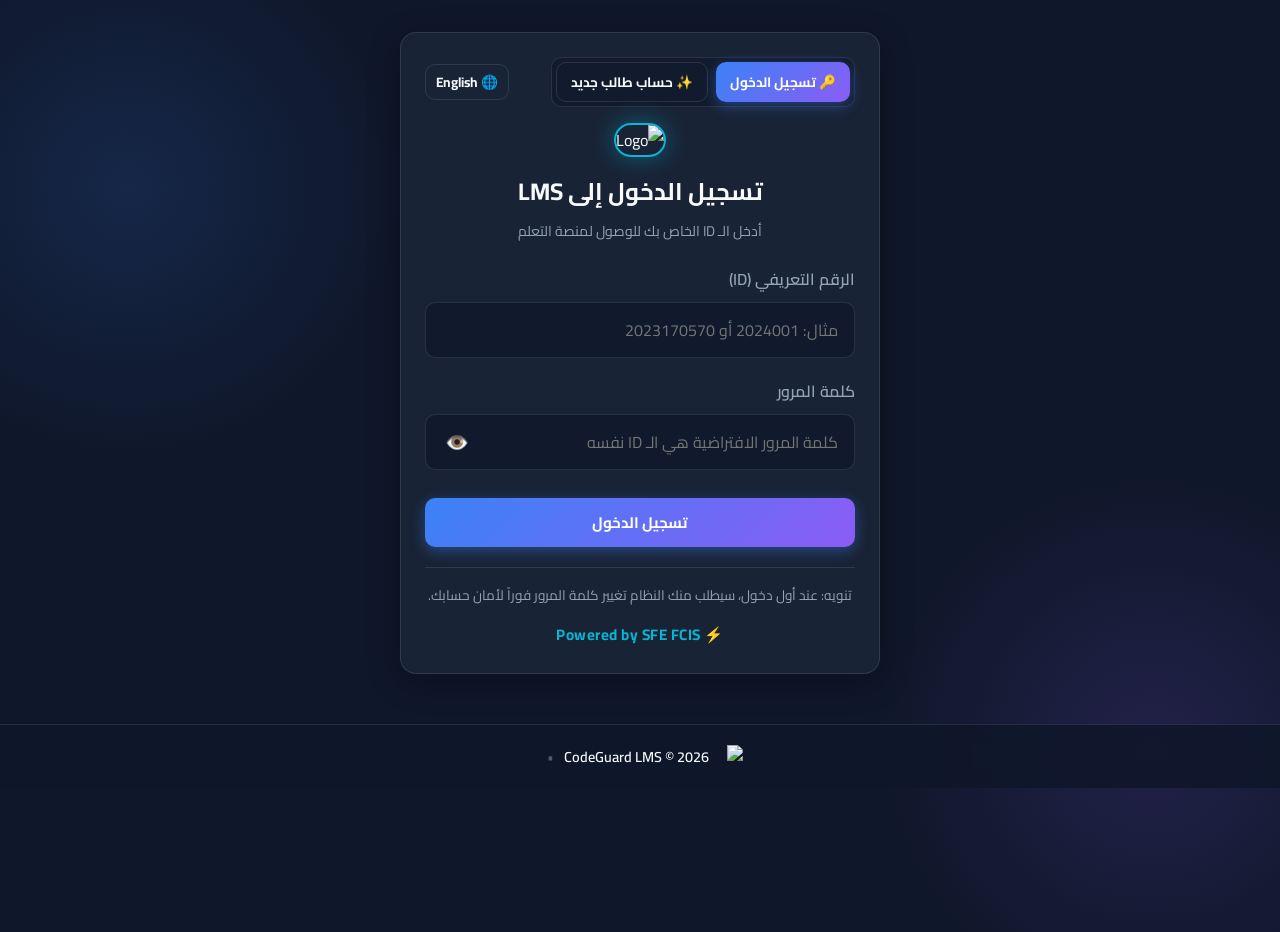
==== commit 4de6e391: "Update index.html" ====
--- a/src/lms/static/index.html
+++ b/src/lms/static/index.html
@@ -1411,18 +1411,24 @@
 
                 <div class="glass-card" style="margin-bottom: 24px;">
                     <h3 style="margin-bottom: 16px;" data-i18n="title_assigned_students">الطلاب المسؤول عنهم</h3>
+                    <div style="margin-bottom: 16px;">
+                        <input type="text" id="supporter-students-search" class="form-group" style="width: 100%; margin: 0; padding: 12px; border-radius: 8px;" placeholder="ابحث بالاسم، الـ ID أو رقم الجلوس..." onkeyup="filterSupporterStudentsTable()">
+                    </div>
                     <div class="table-responsive">
                         <table>
                             <thead>
                                 <tr>
                                     <th data-i18n="th_student_id">ID الطالب</th>
                                     <th data-i18n="th_student_name">اسم الطالب</th>
+                                    <th>رقم الجلوس</th>
                                     <th data-i18n="th_email">البريد الإلكتروني</th>
+                                    <th>نقاط البونص</th>
                                     <th data-i18n="th_submissions">عدد التسليمات</th>
+                                    <th>إجراء</th>
                                 </tr>
                             </thead>
                             <tbody id="supporter-students-table">
-                                <tr><td colspan="4" style="text-align: center; color: var(--text-muted);">جاري التحميل...</td></tr>
+                                <tr><td colspan="7" style="text-align: center; color: var(--text-muted);">جاري التحميل...</td></tr>
                             </tbody>
                         </table>
                     </div>
@@ -1536,6 +1542,23 @@
                             <input type="url" id="admin-drive-url-input" placeholder="https://drive.google.com/..." style="width: 100%;">
                         </div>
                         <button class="btn btn-primary" onclick="handleSaveDriveUrl()">حفظ الرابط</button>
+                    </div>
+                </div>
+
+                <!-- Admin Attendance Download Settings -->
+                <div class="glass-card" style="margin-bottom: 28px; border: 1px solid var(--accent-emerald);">
+                    <h3 style="margin-bottom: 8px; color: var(--accent-emerald);" data-i18n="admin_att_download_title">📋 تحميل شيت الحضور والغياب (Download Attendance)</h3>
+                    <p style="color: var(--text-muted); font-size: 0.85rem; margin-bottom: 16px;">
+                        اختر السيشن لتحميل شيت حضور وغياب جميع الطلاب بصيغة إكسيل.
+                    </p>
+                    <div style="display: flex; gap: 16px; align-items: flex-end; flex-wrap: wrap;">
+                        <div class="form-group" style="flex: 1; margin: 0;">
+                            <label style="font-size: 0.85rem;">اختر السيشن:</label>
+                            <select id="admin-attendance-session-select" style="width: 100%;">
+                                <option value="">جاري التحميل...</option>
+                            </select>
+                        </div>
+                        <button class="btn btn-primary" onclick="downloadAdminAttendanceSheet()">تحميل الشيت</button>
                     </div>
                 </div>
 
@@ -1823,6 +1846,33 @@
                     حفظ السيشن
                 </button>
             </form>
+        </div>
+    </div>
+
+    <!-- MODAL: MANAGE POINTS -->
+    <div id="manage-points-modal" class="modal-overlay">
+        <div class="modal-content" style="max-width: 800px; width: 95%;">
+            <button class="close-btn" onclick="closeModal('manage-points-modal')">&times;</button>
+            <h3 style="color: var(--accent-cyan); margin-bottom: 16px;">🏆 إدارة نقاط البونص للطلاب</h3>
+            <div style="margin-bottom: 16px;">
+                <input type="text" id="manage-points-search" class="form-group" style="width: 100%; margin: 0; padding: 12px; border-radius: 8px;" placeholder="ابحث بالاسم، الـ ID أو رقم الجلوس..." onkeyup="filterManagePointsTable()">
+            </div>
+            <div class="table-responsive" style="max-height: 400px; overflow-y: auto;">
+                <table>
+                    <thead>
+                        <tr>
+                            <th>ID الطالب</th>
+                            <th>الاسم</th>
+                            <th>رقم الجلوس</th>
+                            <th>نقاط البونص الحالية</th>
+                            <th>إجراء</th>
+                        </tr>
+                    </thead>
+                    <tbody id="manage-points-tbody">
+                        <tr><td colspan="5" style="text-align: center; color: var(--text-muted);">جاري التحميل...</td></tr>
+                    </tbody>
+                </table>
+            </div>
         </div>
     </div>
 
@@ -3660,6 +3710,38 @@
             } catch (err) { alert(err.message); }
         }
 
+        function renderSupporterStudentsTable(list) {
+            const tbodyStudents = document.getElementById('supporter-students-table');
+            if (!list || list.length === 0) {
+                tbodyStudents.innerHTML = `<tr><td colspan="7" style="text-align: center; color: var(--text-muted);">${currentLang === 'ar' ? 'لا يوجد طلاب مسئول عنهم' : 'No assigned students'}</td></tr>`;
+                return;
+            }
+            tbodyStudents.innerHTML = list.map(s => `
+                <tr>
+                    <td><strong>${s.id}</strong></td>
+                    <td>${s.name}</td>
+                    <td>${s.seat_number || ''}</td>
+                    <td>${s.email}</td>
+                    <td><span style="color: var(--accent-cyan); font-weight: bold;">${s.bonus_points || 0} pt</span></td>
+                    <td>${s.submissions_count} ${currentLang === 'ar' ? 'تسليمات' : 'submissions'}</td>
+                    <td>
+                        <button class="btn btn-outline" style="padding: 4px 10px; font-size: 0.8rem;" onclick="handleAddBonusPoints('${s.id}')">+ / - نقاط</button>
+                    </td>
+                </tr>
+            `).join('');
+        }
+
+        function filterSupporterStudentsTable() {
+            const query = document.getElementById('supporter-students-search').value.toLowerCase();
+            if (!window.supporterStudentsData) return;
+            const filtered = window.supporterStudentsData.filter(s => 
+                s.name.toLowerCase().includes(query) || 
+                s.id.toLowerCase().includes(query) || 
+                (s.seat_number && s.seat_number.toLowerCase().includes(query))
+            );
+            renderSupporterStudentsTable(filtered);
+        }
+
         async function loadSupporterDashboard() {
             try {
                 // Load unassigned students
@@ -3683,15 +3765,8 @@
                 }
 
                 const students = await apiRequest('/api/supporter/assigned-students');
-                const tbodyStudents = document.getElementById('supporter-students-table');
-                tbodyStudents.innerHTML = students.map(s => `
-                    <tr>
-                        <td><strong>${s.id}</strong></td>
-                        <td>${s.name}</td>
-                        <td>${s.email}</td>
-                        <td>${s.submissions_count} ${currentLang === 'ar' ? 'تسليمات' : 'submissions'}</td>
-                    </tr>
-                `).join('');
+                window.supporterStudentsData = students;
+                filterSupporterStudentsTable();
 
                 window.currentSubmissionsMap = {};
                 const subs = await apiRequest('/api/supporter/submissions');
@@ -3846,6 +3921,19 @@
                     if (document.getElementById('admin-stat-teams')) document.getElementById('admin-stat-teams').innerText = c.teams || 0;
                     if (document.getElementById('admin-stat-certificates')) document.getElementById('admin-stat-certificates').innerText = c.certificates || 0;
                     renderAdminRolesChart(c);
+                } catch (e) { console.error(e); }
+
+                // Fetch sessions for attendance download
+                try {
+                    const sessions = await apiRequest('/api/sessions');
+                    const sessSelect = document.getElementById('admin-attendance-session-select');
+                    if (sessSelect) {
+                        if (sessions.length === 0) {
+                            sessSelect.innerHTML = '<option value="">لا توجد سيشنز متاحة</option>';
+                        } else {
+                            sessSelect.innerHTML = sessions.map(s => `<option value="${s.id}">${s.title} (${new Date(s.date_time).toLocaleDateString()})</option>`).join('');
+                        }
+                    }
                 } catch (e) { console.error(e); }
 
                 const teamSettings = await apiRequest('/api/system/team-settings');
@@ -4425,6 +4513,83 @@
             }
         }
 
+        function downloadAdminAttendanceSheet() {
+            const sessId = document.getElementById('admin-attendance-session-select').value;
+            if (!sessId) {
+                alert(currentLang === 'ar' ? 'الرجاء اختيار سيشن أولاً' : 'Please select a session first');
+                return;
+            }
+            window.open(`/api/hr/attendance/export-excel/${sessId}?token=${localStorage.getItem('lms_token') || ''}`);
+        }
+
+        async function handleAddBonusPoints(studentId) {
+            const pointsStr = prompt(currentLang === 'ar' ? 'أدخل عدد النقاط لإضافتها أو خصمها (مثال: 10 أو -5):' : 'Enter points to add/subtract (e.g. 10 or -5):');
+            if (!pointsStr) return;
+            const points = parseFloat(pointsStr);
+            if (isNaN(points)) {
+                alert(currentLang === 'ar' ? 'الرجاء إدخال رقم صحيح.' : 'Please enter a valid number.');
+                return;
+            }
+            try {
+                const res = await apiRequest('/api/points/add', 'POST', { student_id: studentId, points_to_add: points });
+                alert(res.message);
+                
+                const pointsModal = document.getElementById('manage-points-modal');
+                if (pointsModal && pointsModal.classList.contains('active')) {
+                    openManagePointsModal();
+                } else {
+                    try { loadSupporterDashboard(); } catch(e) {}
+                    try { loadLeaderboard(); } catch(e) {}
+                }
+            } catch (err) {
+                alert(err.message);
+            }
+        }
+
+        async function openManagePointsModal() {
+            document.getElementById('manage-points-modal').classList.add('active');
+            try {
+                const list = await apiRequest('/api/student/leaderboard');
+                window.managePointsData = list;
+                filterManagePointsTable();
+            } catch (err) {
+                alert(err.message);
+                closeModal('manage-points-modal');
+            }
+        }
+
+        function renderManagePointsTable(list) {
+            const tbody = document.getElementById('manage-points-tbody');
+            if (list.length === 0) {
+                tbody.innerHTML = '<tr><td colspan="5" style="text-align: center;">لا يوجد طلاب.</td></tr>';
+                return;
+            }
+            tbody.innerHTML = list.map(s => `
+                <tr>
+                    <td><strong>${s.id}</strong></td>
+                    <td>${s.name}</td>
+                    <td>${s.seat_number}</td>
+                    <td><span style="color: var(--accent-cyan); font-weight: bold;">${s.bonus_points || 0} pt</span></td>
+                    <td>
+                        <button class="btn btn-outline" style="padding: 4px 10px; font-size: 0.8rem;" onclick="handleAddBonusPoints('${s.id}')">
+                            + / - نقاط
+                        </button>
+                    </td>
+                </tr>
+            `).join('');
+        }
+
+        function filterManagePointsTable() {
+            const query = document.getElementById('manage-points-search').value.toLowerCase();
+            if (!window.managePointsData) return;
+            const filtered = window.managePointsData.filter(s => 
+                s.name.toLowerCase().includes(query) || 
+                s.id.toLowerCase().includes(query) || 
+                (s.seat_number && s.seat_number.toLowerCase().includes(query))
+            );
+            renderManagePointsTable(filtered);
+        }
+
         function downloadSampleExcel() { window.location.href = '/api/download-sample-excel'; }
 
         function openSubmitModal(taskId, title) {
@@ -4639,7 +4804,7 @@
             <img src="/logo.jpeg" alt="Logo" style="width: 24px; height: 24px; border-radius: 6px; object-fit: cover;">
             <span style="font-weight: 600; color: var(--text-main);">CodeGuard LMS &copy; 2026</span>
             <span style="opacity: 0.5;">•</span>
-            <strong style="color: var(--accent-cyan); font-size: 0.95rem;">⚡ Crafted with ❤️ by Marwan Sobhy & Youssef Al-Sayed</strong>
+            <strong style="color: var(--accent-cyan); font-size: 0.95rem;"></strong>
         </div>
     </footer>
 </body>
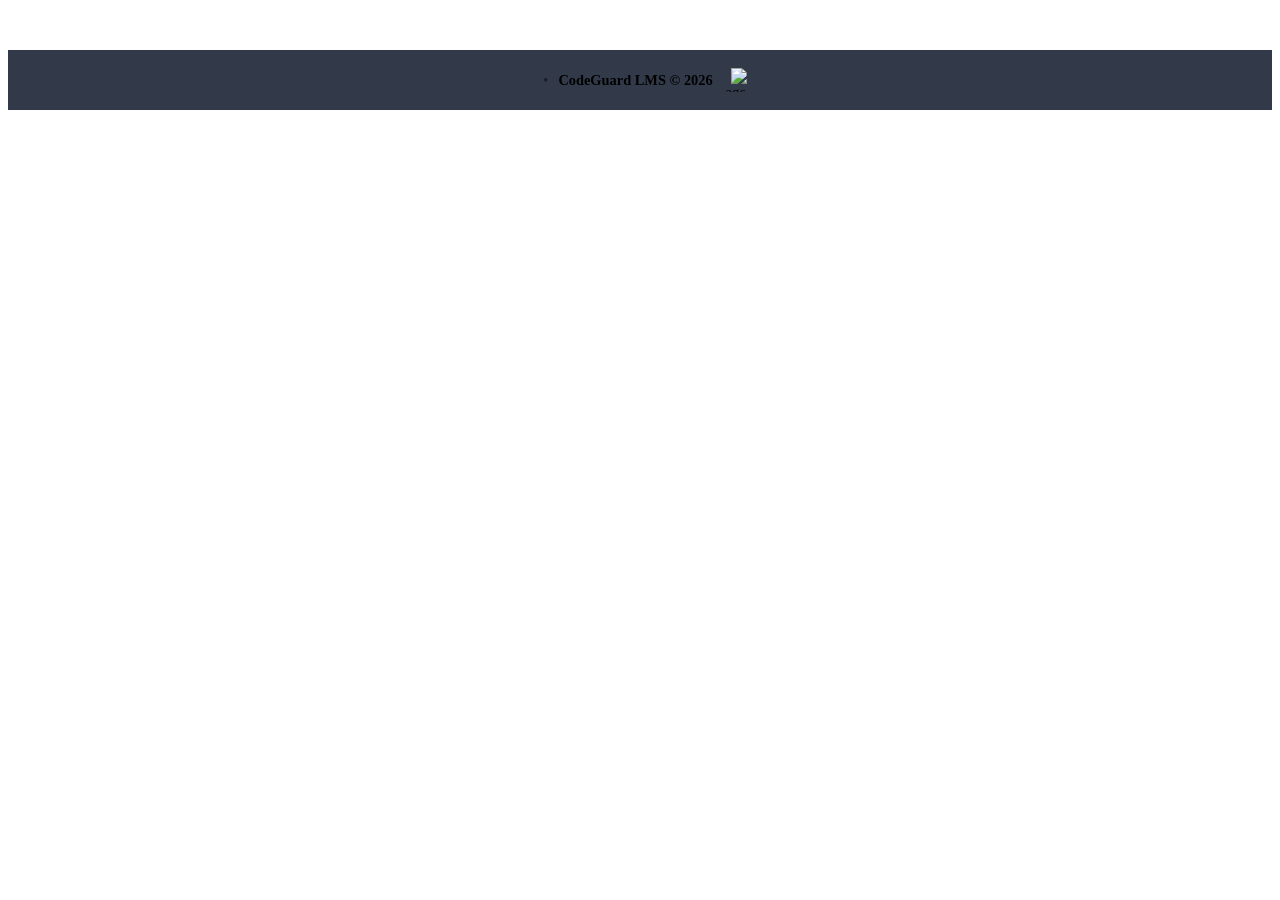
==== commit 1b6302b5: "split" ====
--- a/src/lms/static/index.html
+++ b/src/lms/static/index.html
@@ -11,4792 +11,50 @@
     <link href="https://fonts.googleapis.com/css2?family=Cairo:wght@300;400;600;700;800&family=Inter:wght@300;400;600;700&display=swap" rel="stylesheet">
     <!-- Chart.js CDN -->
     <script src="https://cdn.jsdelivr.net/npm/chart.js"></script>
-    <style>
-        :root {
-            --bg-primary: #0f172a;
-            --bg-secondary: #1e293b;
-            --bg-card: rgba(30, 41, 59, 0.75);
-            --border-card: rgba(255, 255, 255, 0.1);
-            --accent-blue: #3b82f6;
-            --accent-cyan: #06b6d4;
-            --accent-emerald: #10b981;
-            --accent-amber: #f59e0b;
-            --accent-rose: #f43f5e;
-            --accent-purple: #8b5cf6;
-            --text-main: #f8fafc;
-            --text-muted: #94a3b8;
-        }
-
-        html {
-            width: 100%;
-            -webkit-text-size-adjust: 100%;
-            box-sizing: border-box;
-        }
-
-        *, *:before, *:after {
-            box-sizing: border-box;
-            margin: 0;
-            padding: 0;
-            font-family: 'Cairo', 'Inter', sans-serif;
-        }
-
-        body {
-            background-color: var(--bg-primary);
-            color: var(--text-main);
-            width: 100%;
-            min-height: 100vh;
-            min-height: 100dvh;
-            overflow-x: hidden;
-            position: relative;
-            background-image: 
-                radial-gradient(circle at 10% 20%, rgba(59, 130, 246, 0.15) 0%, transparent 20%),
-                radial-gradient(circle at 90% 80%, rgba(139, 92, 246, 0.15) 0%, transparent 20%);
-        }
-
-        .glass-card {
-            background: var(--bg-card);
-            backdrop-filter: blur(12px);
-            -webkit-backdrop-filter: blur(12px);
-            border: 1px solid var(--border-card);
-            border-radius: 16px;
-            padding: 24px;
-            box-shadow: 0 8px 32px 0 rgba(0, 0, 0, 0.3);
-            transition: transform 0.2s ease, box-shadow 0.2s ease;
-        }
-
-        .glass-card:hover {
-            box-shadow: 0 12px 40px 0 rgba(0, 0, 0, 0.4);
-        }
-
-        header {
-            background: rgba(15, 23, 42, 0.85);
-            backdrop-filter: blur(16px);
-            border-bottom: 1px solid var(--border-card);
-            position: sticky;
-            top: 0;
-            z-index: 100;
-            padding: 16px 32px;
-            display: flex;
-            justify-content: space-between;
-            align-items: center;
-        }
-
-        .logo {
-            display: flex;
-            align-items: center;
-            gap: 12px;
-            font-size: 1.5rem;
-            font-weight: 800;
-            background: linear-gradient(135deg, var(--accent-cyan), var(--accent-blue));
-            -webkit-background-clip: text;
-            -webkit-text-fill-color: transparent;
-        }
-
-        .logo-icon {
-            width: 40px;
-            height: 40px;
-            background: linear-gradient(135deg, var(--accent-cyan), var(--accent-blue));
-            border-radius: 10px;
-            display: flex;
-            align-items: center;
-            justify-content: center;
-            color: white;
-            font-weight: bold;
-            -webkit-text-fill-color: initial;
-        }
-
-        .user-nav {
-            display: flex;
-            align-items: center;
-            gap: 16px;
-        }
-
-        .badge {
-            padding: 6px 14px;
-            border-radius: 20px;
-            font-size: 0.85rem;
-            font-weight: 700;
-            text-transform: uppercase;
-        }
-
-        .badge-student { background: rgba(59, 130, 246, 0.2); color: #60a5fa; border: 1px solid rgba(59, 130, 246, 0.4); }
-        .badge-supporter { background: rgba(16, 185, 129, 0.2); color: #34d399; border: 1px solid rgba(16, 185, 129, 0.4); }
-        .badge-instructor { background: rgba(245, 158, 11, 0.2); color: #fbbf24; border: 1px solid rgba(245, 158, 11, 0.4); }
-        .badge-hr { background: rgba(139, 92, 246, 0.2); color: #c084fc; border: 1px solid rgba(139, 92, 246, 0.4); }
-        .badge-media { background: rgba(6, 182, 212, 0.2); color: #22d3ee; border: 1px solid rgba(6, 182, 212, 0.4); }
-        .badge-admin { background: rgba(244, 63, 94, 0.2); color: #f43f5e; border: 1px solid rgba(244, 63, 94, 0.4); }
-
-        .btn {
-            padding: 10px 20px;
-            border-radius: 10px;
-            border: none;
-            font-weight: 700;
-            cursor: pointer;
-            transition: all 0.2s ease;
-            display: inline-flex;
-            align-items: center;
-            gap: 8px;
-            font-size: 0.95rem;
-        }
-
-        .btn-primary {
-            background: linear-gradient(135deg, var(--accent-blue), var(--accent-purple));
-            color: white;
-            box-shadow: 0 4px 14px rgba(59, 130, 246, 0.4);
-        }
-        .btn-primary:hover {
-            transform: translateY(-2px);
-            box-shadow: 0 6px 20px rgba(59, 130, 246, 0.6);
-        }
-
-        .btn-success {
-            background: linear-gradient(135deg, var(--accent-emerald), #059669);
-            color: white;
-        }
-
-        .btn-danger {
-            background: linear-gradient(135deg, var(--accent-rose), #e11d48);
-            color: white;
-        }
-
-        .btn-outline {
-            background: transparent;
-            border: 1px solid var(--border-card);
-            color: var(--text-main);
-        }
-        .btn-outline:hover {
-            background: rgba(255, 255, 255, 0.05);
-        }
-
-        .container {
-            max-width: 1280px;
-            margin: 32px auto;
-            padding: 0 24px;
-        }
-
-        .nav-tabs {
-            display: flex;
-            gap: 12px;
-            margin-bottom: 28px;
-            border-bottom: 1px solid var(--border-card);
-            padding-bottom: 12px;
-            overflow-x: auto;
-        }
-
-        .tab-btn {
-            background: transparent;
-            border: none;
-            color: var(--text-muted);
-            padding: 10px 20px;
-            font-size: 1.05rem;
-            font-weight: 700;
-            cursor: pointer;
-            border-radius: 10px;
-            transition: all 0.2s;
-        }
-
-        .tab-btn.active {
-            background: rgba(59, 130, 246, 0.15);
-            color: var(--accent-cyan);
-            border: 1px solid rgba(6, 182, 212, 0.3);
-        }
-
-        .view-section {
-            display: none;
-        }
-        .view-section.active {
-            display: block;
-            animation: fadeIn 0.3s ease-in-out;
-        }
-
-        @keyframes fadeIn {
-            from { opacity: 0; transform: translateY(8px); }
-            to { opacity: 1; transform: translateY(0); }
-        }
-
-        /* Responsive Grids */
-        .grid-3 {
-            display: grid;
-            grid-template-columns: repeat(auto-fit, minmax(min(100%, 300px), 1fr));
-            gap: 24px;
-        }
-
-        .grid-4 {
-            display: grid;
-            grid-template-columns: repeat(auto-fit, minmax(min(100%, 200px), 1fr));
-            gap: 24px;
-        }
-
-        .grid-2 {
-            display: grid;
-            grid-template-columns: repeat(auto-fit, minmax(min(100%, 400px), 1fr));
-            gap: 24px;
-        }
-
-        .table-responsive {
-            width: 100%;
-            max-height: 400px;
-            overflow-y: auto;
-            overflow-x: auto;
-            border-radius: 12px;
-            border: 1px solid var(--border-card);
-            -webkit-overflow-scrolling: touch;
-        }
-
-        table {
-            width: 100%;
-            border-collapse: collapse;
-            min-width: 600px;
-        }
-
-        html[dir="rtl"] table { text-align: right; }
-        html[dir="ltr"] table { text-align: left; }
-
-        th, td {
-            padding: 14px 18px;
-            border-bottom: 1px solid rgba(255, 255, 255, 0.05);
-        }
-
-        th {
-            background: rgba(15, 23, 42, 0.95);
-            color: var(--text-muted);
-            font-weight: 700;
-            position: sticky;
-            top: 0;
-            z-index: 10;
-            box-shadow: 0 1px 0 rgba(255, 255, 255, 0.1);
-        }
-
-        tr:hover td {
-            background: rgba(255, 255, 255, 0.02);
-        }
-
-        .form-group {
-            margin-bottom: 18px;
-        }
-
-        label {
-            display: block;
-            margin-bottom: 8px;
-            font-weight: 600;
-            color: var(--text-muted);
-        }
-
-        .password-wrapper {
-            position: relative;
-            display: flex;
-            align-items: center;
-        }
-
-        .password-toggle-btn {
-            position: absolute;
-            top: 50%;
-            transform: translateY(-50%);
-            background: transparent;
-            border: none;
-            color: var(--text-muted);
-            font-size: 1.2rem;
-            cursor: pointer;
-            padding: 4px 8px;
-            min-height: 44px;
-            min-width: 44px;
-            display: flex;
-            align-items: center;
-            justify-content: center;
-        }
-
-        html[dir="rtl"] .password-toggle-btn { left: 10px; }
-        html[dir="ltr"] .password-toggle-btn { right: 10px; }
-
-        input[type="text"], input[type="password"], input[type="number"], input[type="datetime-local"], input[type="email"], select, textarea {
-            width: 100%;
-            padding: 12px 16px;
-            background: rgba(15, 23, 42, 0.7);
-            border: 1px solid var(--border-card);
-            border-radius: 10px;
-            color: white;
-            font-size: 1rem;
-            outline: none;
-            transition: border-color 0.2s;
-            box-sizing: border-box;
-        }
-
-        input:focus, select:focus, textarea:focus {
-            border-color: var(--accent-blue);
-            box-shadow: 0 0 0 3px rgba(59, 130, 246, 0.2);
-        }
-
-        textarea {
-            resize: vertical;
-            min-height: 120px;
-            font-family: 'Consolas', 'Courier New', monospace;
-        }
-
-        .modal-overlay {
-            position: fixed;
-            top: 0; left: 0; right: 0; bottom: 0;
-            background: rgba(0, 0, 0, 0.75);
-            backdrop-filter: blur(8px);
-            -webkit-backdrop-filter: blur(8px);
-            display: flex;
-            align-items: center;
-            justify-content: center;
-            z-index: 1000;
-            opacity: 0;
-            pointer-events: none;
-            transition: opacity 0.2s ease;
-            padding: 16px;
-        }
-
-        .modal-overlay.open {
-            opacity: 1;
-            pointer-events: auto;
-        }
-
-        .modal-content {
-            background: var(--bg-secondary);
-            border: 1px solid var(--border-card);
-            border-radius: 20px;
-            width: 100%;
-            max-width: 650px;
-            max-height: 90vh;
-            overflow-y: auto;
-            padding: 32px;
-            box-shadow: 0 20px 50px rgba(0, 0, 0, 0.5);
-            position: relative;
-            transform: translateZ(0);
-        }
-
-        .modal-large {
-            max-width: 950px;
-        }
-
-        .close-btn {
-            position: absolute;
-            top: 20px;
-            background: transparent;
-            border: none;
-            color: var(--text-muted);
-            font-size: 1.5rem;
-            cursor: pointer;
-            padding: 8px;
-            min-width: 44px;
-            min-height: 44px;
-        }
-
-        html[dir="rtl"] .close-btn { left: 20px; }
-        html[dir="ltr"] .close-btn { right: 20px; }
-
-        .stat-card {
-            display: flex;
-            align-items: center;
-            gap: 20px;
-        }
-        .stat-icon {
-            width: 56px;
-            height: 56px;
-            border-radius: 14px;
-            display: flex;
-            align-items: center;
-            justify-content: center;
-            font-size: 1.8rem;
-            flex-shrink: 0;
-        }
-        .stat-value {
-            font-size: 1.8rem;
-            font-weight: 800;
-        }
-        .stat-label {
-            color: var(--text-muted);
-            font-size: 0.9rem;
-        }
-
-        .code-split {
-            display: grid;
-            grid-template-columns: repeat(auto-fit, minmax(min(100%, 350px), 1fr));
-            gap: 16px;
-            margin-top: 16px;
-        }
-        .code-box {
-            background: #090d16;
-            border: 1px solid var(--border-card);
-            border-radius: 10px;
-            padding: 16px;
-            font-family: monospace;
-            font-size: 0.9rem;
-            white-space: pre-wrap;
-            word-break: break-all;
-            max-height: 350px;
-            overflow-y: auto;
-        }
-
-        .alert {
-            padding: 14px 18px;
-            border-radius: 10px;
-            margin-bottom: 20px;
-            font-weight: 600;
-        }
-        .alert-warning {
-            background: rgba(245, 158, 11, 0.15);
-            color: #fbbf24;
-            border: 1px solid rgba(245, 158, 11, 0.3);
-        }
-        .alert-danger {
-            background: rgba(244, 63, 94, 0.15);
-            color: #f43f5e;
-            border: 1px solid rgba(244, 63, 94, 0.3);
-        }
-        .alert-success {
-            background: rgba(16, 185, 129, 0.15);
-            color: #34d399;
-            border: 1px solid rgba(16, 185, 129, 0.3);
-        }
-
-        /* ---------------------------------------------------- */
-        /* RESPONSIVE & MOBILE OPTIMIZATIONS (TABLETS & SMARTPHONES) */
-        /* ---------------------------------------------------- */
-
-        /* iOS Safe Area & Touch Hardware Acceleration */
-        body {
-            padding-top: env(safe-area-inset-top, 0px);
-            padding-bottom: env(safe-area-inset-bottom, 0px);
-            padding-left: env(safe-area-inset-left, 0px);
-            padding-right: env(safe-area-inset-right, 0px);
-            -webkit-tap-highlight-color: transparent;
-        }
-
-        /* Mobile & Tablet Styles (< 992px) */
-        @media (max-width: 992px) {
-            header {
-                padding: 14px 20px;
-                flex-direction: column;
-                gap: 14px;
-                align-items: stretch;
-            }
-            .user-nav {
-                flex-wrap: wrap;
-                justify-content: center;
-                gap: 10px;
-            }
-            .container {
-                padding: 0 16px;
-                margin: 20px auto;
-            }
-        }
-
-        /* Small Mobile Devices (< 768px) */
-        @media (max-width: 768px) {
-            /* Prevent auto-zooming on iOS Safari */
-            input[type="text"], input[type="password"], input[type="number"], 
-            input[type="datetime-local"], input[type="email"], select, textarea {
-                font-size: 16px !important;
-            }
-
-            header {
-                padding: 12px 14px;
-            }
-
-            .logo {
-                font-size: 1.25rem;
-                justify-content: center;
-            }
-
-            .user-nav {
-                display: flex;
-                flex-wrap: wrap;
-                gap: 6px;
-                justify-content: center;
-                width: 100%;
-            }
-
-            .user-nav .btn {
-                padding: 8px 12px;
-                font-size: 0.85rem;
-                min-height: 40px;
-            }
-
-            .badge {
-                padding: 4px 10px;
-                font-size: 0.75rem;
-            }
-
-            .container {
-                padding: 0 10px;
-                margin: 14px auto;
-            }
-
-            .glass-card {
-                padding: 16px;
-                border-radius: 12px;
-                backdrop-filter: none !important;
-                -webkit-backdrop-filter: none !important;
-                background: rgba(30, 41, 59, 0.96) !important;
-            }
-
-            header {
-                backdrop-filter: none !important;
-                -webkit-backdrop-filter: none !important;
-                background: rgba(15, 23, 42, 0.96) !important;
-            }
-
-            .modal-overlay {
-                backdrop-filter: none !important;
-                -webkit-backdrop-filter: none !important;
-                background: rgba(15, 23, 42, 0.92) !important;
-            }
-
-            .modal-content {
-                backdrop-filter: none !important;
-                -webkit-backdrop-filter: none !important;
-                background: rgba(30, 41, 59, 0.98) !important;
-            }
-
-            input:focus, select:focus, textarea:focus {
-                transform: none !important;
-                box-shadow: 0 0 0 2px var(--accent-blue) !important;
-            }
-
-            .nav-tabs {
-                gap: 6px;
-                padding-bottom: 8px;
-                -webkit-overflow-scrolling: touch;
-                scrollbar-width: none;
-            }
-            .nav-tabs::-webkit-scrollbar {
-                display: none;
-            }
-
-            .tab-btn {
-                padding: 8px 14px;
-                font-size: 0.9rem;
-                white-space: nowrap;
-                flex-shrink: 0;
-            }
-
-            .grid-4, .grid-3, .grid-2 {
-                grid-template-columns: 1fr !important;
-                gap: 14px;
-            }
-
-            .code-split {
-                grid-template-columns: 1fr !important;
-            }
-
-            .modal-content {
-                padding: 20px 16px;
-                width: 96%;
-                max-height: 85vh;
-                border-radius: 16px;
-            }
-
-            .stat-card {
-                padding: 12px;
-                gap: 12px;
-            }
-
-            .stat-icon {
-                width: 44px;
-                height: 44px;
-                font-size: 1.4rem;
-            }
-
-            .stat-value {
-                font-size: 1.4rem;
-            }
-
-            th, td {
-                padding: 10px 12px;
-                font-size: 0.85rem;
-            }
-        }
-
-        /* Fallbacks for low-end GPUs or devices not supporting backdrop-filter */
-        @supports not (backdrop-filter: blur(1px)) {
-            .glass-card, header, .modal-overlay, footer {
-                background: rgba(15, 23, 42, 0.96) !important;
-            }
-        }
-    </style>
+    <link rel="stylesheet" href="/css/style.css">
 </head>
 <body>
 
     <!-- Header -->
-    <header id="main-header" style="display: none;">
-        <div class="logo">
-            <img src="/logo.jpeg" alt="Logo" style="width: 42px; height: 42px; border-radius: 10px; object-fit: cover; border: 1px solid var(--border-card);">
-            <span style="margin-right: 6px;">CodeGuard LMS</span>
-        </div>
-        <div class="user-nav">
-            <!-- Notification Bell Icon -->
-            <div style="position: relative; display: inline-block;">
-                <button class="btn btn-outline" style="padding: 6px 12px; font-size: 1.1rem; position: relative;" onclick="toggleNotificationDropdown()">
-                    🔔 <span id="notif-badge" style="position: absolute; top: -5px; right: -5px; background: var(--accent-rose); color: white; border-radius: 50%; padding: 2px 6px; font-size: 0.7rem; font-weight: bold; display: none;">0</span>
-                </button>
-                <div id="notif-dropdown" style="display: none; position: absolute; left: 0; top: 110%; width: 320px; background: #0f172a; border: 1px solid var(--border-card); border-radius: 12px; box-shadow: 0 10px 30px rgba(0,0,0,0.5); z-index: 999; padding: 12px;">
-                    <div style="font-weight: bold; margin-bottom: 8px; border-bottom: 1px solid var(--border-card); padding-bottom: 6px; color: var(--accent-cyan); display: flex; justify-content: space-between; align-items: center;">
-                        <span data-i18n="notif_header_title">🔔 الإشعارات والتنبيهات</span>
-                        <div style="display: flex; gap: 8px; align-items: center;">
-                            <small style="color: #f43f5e; cursor: pointer;" onclick="handleClearAllNotifications()" data-i18n="btn_clear_notifs">🗑️ مسح الكل</small>
-                            <small style="color: var(--text-muted); cursor: pointer; font-size: 1rem;" onclick="toggleNotificationDropdown()">&times;</small>
-                        </div>
-                    </div>
-                    <div id="notif-list-container" style="max-height: 300px; overflow-y: auto;">
-                        <div style="text-align: center; color: var(--text-muted); font-size: 0.85rem; padding: 10px;">جاري جلب الإشعارات...</div>
-                    </div>
-                </div>
-            </div>
-            <button class="btn btn-outline" onclick="toggleLanguage()" id="lang-toggle-btn">🌐 English</button>
-            <button class="btn btn-outline" onclick="openProfileModal()" id="profile-edit-btn" data-i18n="btn_profile">✏️ البيانات الشخصية</button>
-            <button class="btn btn-outline" onclick="openUserChangePasswordModal()" id="change-pass-btn" data-i18n="btn_change_password">🔒 تغيير كلمة المرور</button>
-            <div style="text-align: inherit;">
-                <div id="user-name-display" style="font-weight: 700; font-size: 1.05rem;">اسم المستخدم</div>
-                <div style="font-size: 0.8rem; color: var(--text-muted); display: none;" id="user-id-display">ID: ---</div>
-            </div>
-            <span id="user-role-badge" class="badge badge-student">طالب</span>
-            <button class="btn btn-outline" onclick="logout()" data-i18n="logout">تسجيل الخروج</button>
-        </div>
-    </header>
+    <div id="header-container"></div>
 
     <!-- Main Container -->
     <div class="container">
 
-        <!-- LOGIN & REGISTER VIEW -->
-        <div id="login-view" class="view-section active">
-            <div style="max-width: 480px; margin: 30px auto;" class="glass-card">
-                <div style="display: flex; justify-content: space-between; align-items: center; margin-bottom: 16px;">
-                    <!-- Auth Mode Toggle Buttons -->
-                    <div style="display: flex; gap: 8px; background: rgba(15,23,42,0.6); padding: 4px; border-radius: 10px; border: 1px solid var(--border-card);">
-                        <button class="btn btn-primary" style="padding: 6px 14px; font-size: 0.85rem;" id="auth-tab-login-btn" onclick="switchAuthTab('login')" data-i18n="btn_tab_login">🔑 تسجيل الدخول</button>
-                        <button class="btn btn-outline" style="padding: 6px 14px; font-size: 0.85rem;" id="auth-tab-reg-btn" onclick="switchAuthTab('register')" data-i18n="btn_tab_register">✨ حساب طالب جديد</button>
-                    </div>
-                    <button class="btn btn-outline" style="padding: 4px 10px; font-size: 0.85rem;" onclick="toggleLanguage()" id="login-lang-btn">🌐 English</button>
-                </div>
-
-                <div style="text-align: center; margin-bottom: 20px;">
-                    <img src="/logo.jpeg" alt="Logo" style="width: 70px; height: 70px; border-radius: 18px; object-fit: cover; box-shadow: 0 0 25px rgba(6, 182, 212, 0.4); margin: 0 auto 12px; border: 2px solid var(--accent-cyan);">
-                    <h2 id="auth-box-title" data-i18n="login_title">تسجيل الدخول إلى LMS</h2>
-                    <p id="auth-box-sub" style="color: var(--text-muted); font-size: 0.88rem; margin-top: 4px;" data-i18n="login_sub">أدخل الـ ID الخاص بك للوصول لمنصة التعلم</p>
-                </div>
-
-                <div id="login-alert" class="alert alert-danger" style="display: none;"></div>
-
-                <!-- LOGIN FORM -->
-                <form id="auth-login-form" onsubmit="handleLogin(event)" autocomplete="off">
-                    <div class="form-group">
-                        <label data-i18n="label_id">الرقم التعريفي (ID)</label>
-                        <input type="text" id="login-id" placeholder="مثال: 2024001 أو 2023170570" required autocomplete="username">
-                    </div>
-                    <div class="form-group">
-                        <label data-i18n="label_password">كلمة المرور</label>
-                        <div class="password-wrapper">
-                            <input type="password" id="login-password" placeholder="كلمة المرور الافتراضية هي الـ ID نفسه" required autocomplete="new-password">
-                            <button type="button" class="password-toggle-btn" onclick="togglePasswordVisibility('login-password', this)">👁️</button>
-                        </div>
-                    </div>
-                    <button type="submit" class="btn btn-primary" style="width: 100%; justify-content: center; margin-top: 10px;" data-i18n="btn_login">
-                        تسجيل الدخول
-                    </button>
-                </form>
-
-                <!-- REGISTER FORM -->
-                <form id="auth-register-form" onsubmit="handleRegisterStudent(event)" autocomplete="off" style="display: none;">
-                    <div class="form-group">
-                        <label data-i18n="label_reg_name">الاسم الكامل (ثلاثي أو رباعي بالعربية)</label>
-                        <input type="text" id="reg-name" placeholder="مثال: أحمد محمد علي" required autocomplete="name">
-                    </div>
-                    <div class="grid-2" style="gap: 10px; margin-bottom: 10px;">
-                        <div class="form-group" style="margin: 0;">
-                            <label data-i18n="label_official_email">البريد الأكاديمي الرسمي</label>
-                            <input type="email" id="reg-official-email" placeholder="2025XXXXXX@cis.asu.edu.eg">
-                        </div>
-                        <div class="form-group" style="margin: 0;">
-                            <label data-i18n="label_personal_email">البريد الإلكتروني الشخصي</label>
-                            <input type="email" id="reg-email" placeholder="xxx@gmail.com">
-                        </div>
-                    </div>
-                    <div class="grid-2" style="gap: 10px; margin-bottom: 10px;">
-                        <div class="form-group" style="margin: 0;">
-                            <label data-i18n="label_phone_no">رقم الموبايل</label>
-                            <input type="text" id="reg-phone" placeholder="010XXXXXXXX">
-                        </div>
-                        <div class="form-group" style="margin: 0;">
-                            <label data-i18n="label_seat_no">رقم الجلوس / الرقم الجامعي</label>
-                            <input type="text" id="reg-seat" placeholder="مثال: 20251700588">
-                        </div>
-                    </div>
-                    <div class="grid-2" style="gap: 10px; margin-bottom: 10px;">
-                        <div class="form-group" style="margin: 0;">
-                            <label data-i18n="label_level">المستوى الدراسي / الفرقة</label>
-                            <input type="text" id="reg-level" value="Level 1" placeholder="Level 1">
-                        </div>
-                        <div class="form-group" style="margin: 0;">
-                            <label data-i18n="label_program">البرنامج / التخصص</label>
-                            <input type="text" id="reg-program" value="General" placeholder="General أو CS">
-                        </div>
-                    </div>
-                    <div class="form-group">
-                        <label data-i18n="label_reg_password">كلمة المرور للحساب</label>
-                        <div class="password-wrapper">
-                            <input type="password" id="reg-password" minlength="4" required placeholder="اختر كلمة مرور حسابك (4 خانات على الأقل)" autocomplete="new-password">
-                            <button type="button" class="password-toggle-btn" onclick="togglePasswordVisibility('reg-password', this)">👁️</button>
-                        </div>
-                    </div>
-                    <button type="submit" class="btn btn-success" style="width: 100%; justify-content: center; margin-top: 10px;" data-i18n="btn_register_submit">
-                        ✨ إنشاء الحساب وتوليد الـ ID والدخول فوراً
-                    </button>
-                </form>
-
-                <div style="margin-top: 20px; text-align: center; border-top: 1px solid var(--border-card); padding-top: 14px; font-size: 0.85rem; color: var(--text-muted);" data-i18n="login_note">
-                    تنويه: عند إنشاء حساب طالب جديد، سيتم إنشاء الـ ID الخاص بك آلياً برقم الطالب التالي.
-                </div>
-                <div style="margin-top: 12px; text-align: center; font-weight: 700; color: var(--accent-cyan); font-size: 0.95rem; letter-spacing: 0.5px;">
-                    ⚡ Powered by SFE FCIS
-                </div>
-            </div>
-        </div>
-
-        <!-- FORCE CHANGE PASSWORD MODAL -->
-        <div id="force-password-modal" class="modal-overlay">
-            <div class="modal-content">
-                <h3 style="margin-bottom: 12px; color: var(--accent-amber);" data-i18n="force_pass_title">إجراء أمان إجباري: تغيير كلمة المرور</h3>
-                <p style="color: var(--text-muted); font-size: 0.95rem; margin-bottom: 20px;" data-i18n="force_pass_sub">
-                    أهلاً بك! نظراً لأن هذا أول تسجيل دخول لك، يجب عليك اختيار كلمة مرور جديدة خاصة بك للاستمرار.
-                </p>
-                <div id="change-pass-alert" class="alert alert-danger" style="display: none;"></div>
-                <form onsubmit="handleForceChangePassword(event)" autocomplete="off">
-                    <div class="form-group">
-                        <label data-i18n="label_current_pass">كلمة المرور الحالية (الافتراضية)</label>
-                        <div class="password-wrapper">
-                            <input type="password" id="cp-current" required autocomplete="new-password">
-                            <button type="button" class="password-toggle-btn" onclick="togglePasswordVisibility('cp-current', this)">👁️</button>
-                        </div>
-                    </div>
-                    <div class="form-group">
-                        <label data-i18n="label_new_pass">كلمة المرور الجديدة</label>
-                        <div class="password-wrapper">
-                            <input type="password" id="cp-new" minlength="4" required placeholder="4 خانات على الأقل" autocomplete="new-password">
-                            <button type="button" class="password-toggle-btn" onclick="togglePasswordVisibility('cp-new', this)">👁️</button>
-                        </div>
-                    </div>
-                    <div class="form-group">
-                        <label data-i18n="label_confirm_pass">تأكيد كلمة المرور الجديدة</label>
-                        <div class="password-wrapper">
-                            <input type="password" id="cp-confirm" minlength="4" required autocomplete="new-password">
-                            <button type="button" class="password-toggle-btn" onclick="togglePasswordVisibility('cp-confirm', this)">👁️</button>
-                        </div>
-                    </div>
-                    <button type="submit" class="btn btn-primary" style="width: 100%; justify-content: center;" data-i18n="btn_save_pass">
-                        حفظ كلمة المرور والدخول للنظام
-                    </button>
-                </form>
-            </div>
-        </div>
-
-        <!-- TA CONTACT MODAL -->
-        <div id="ta-contact-modal" class="modal-overlay">
-            <div class="modal-content">
-                <button class="close-btn" onclick="closeModal('ta-contact-modal')">&times;</button>
-                <h3 style="margin-bottom: 16px; color: #60a5fa;">👤 بيانات التواصل مع المساعد (TA)</h3>
-                <div style="background: rgba(15,23,42,0.6); padding: 20px; border-radius: 12px; border: 1px solid var(--border-card);">
-                    <div style="font-size: 1.2rem; font-weight: bold; margin-bottom: 12px; color: #60a5fa;" id="ta-info-name">---</div>
-                    <div style="margin-bottom: 10px; font-size: 0.95rem;">
-                        <strong>📧 البريد الإلكتروني:</strong> <span id="ta-info-email" style="color: #38bdf8;">---</span>
-                    </div>
-                    <div style="margin-bottom: 10px; font-size: 0.95rem;">
-                        <strong>📱 رقم الهاتف:</strong> <span id="ta-info-phone" style="color: #fbbf24;">---</span>
-                    </div>
-                    <div style="margin-top: 14px; font-size: 0.9rem; color: var(--text-muted);">
-                        <strong>📝 ملاحظات وتوجيهات المساعد:</strong>
-                        <div id="ta-info-bio" style="margin-top: 6px; padding: 10px; background: rgba(0,0,0,0.3); border-radius: 8px; color: white;">---</div>
-                    </div>
-                </div>
-            </div>
-        </div>
-
-        <!-- HR CONTACT MODAL -->
-        <div id="hr-contact-modal" class="modal-overlay">
-            <div class="modal-content">
-                <button class="close-btn" onclick="closeModal('hr-contact-modal')">&times;</button>
-                <h3 style="margin-bottom: 16px; color: #fb7185;" data-i18n="hr_contact_title">👔 بيانات التواصل مع مسؤول الغياب (HR)</h3>
-                <div style="background: rgba(15,23,42,0.6); padding: 20px; border-radius: 12px; border: 1px solid var(--border-card);">
-                    <div style="font-size: 1.2rem; font-weight: bold; margin-bottom: 12px; color: #fb7185;" id="hr-info-name">---</div>
-                    <div style="margin-bottom: 10px; font-size: 0.95rem;">
-                        <strong>📧 البريد الرسمي:</strong> <span id="hr-info-email" style="color: #38bdf8;">---</span>
-                    </div>
-                    <div style="margin-bottom: 10px; font-size: 0.95rem;">
-                        <strong>📱 رقم الهاتف:</strong> <span id="hr-info-phone" style="color: #fbbf24;">---</span>
-                    </div>
-                    <div style="margin-top: 14px; font-size: 0.9rem; color: var(--text-muted);">
-                        <strong>📝 نبذة وملاحظات الـ HR:</strong>
-                        <div id="hr-info-bio" style="margin-top: 6px; padding: 10px; background: rgba(0,0,0,0.3); border-radius: 8px; color: white;">---</div>
-                    </div>
-                </div>
-            </div>
-        </div>
-
-        <!-- PROFILE EDIT MODAL -->
-        <div id="profile-edit-modal" class="modal-overlay">
-            <div class="modal-content" style="max-width: 600px;">
-                <button class="close-btn" onclick="closeModal('profile-edit-modal')">&times;</button>
-                <h3 style="margin-bottom: 16px; color: var(--accent-cyan);" data-i18n="edit_profile_title">✏️ تحديث البيانات الشخصية</h3>
-                <form onsubmit="handleUpdateProfile(event)">
-                    <div class="form-group">
-                        <label data-i18n="label_id">الرقم التعريفي (ID)</label>
-                        <input type="text" id="pe-id" readonly disabled style="opacity: 0.6; cursor: not-allowed;">
-                    </div>
-                    <div class="form-group">
-                        <label data-i18n="label_name">الاسم الكامل</label>
-                        <input type="text" id="pe-name" required>
-                    </div>
-                    <div class="grid-2" style="gap: 12px; margin-bottom: 12px;">
-                        <div class="form-group" style="margin: 0;">
-                            <label data-i18n="label_official_email">البريد الأكاديمي الرسمي</label>
-                            <input type="email" id="pe-official-email" placeholder="xxx@cis.asu.edu.eg">
-                        </div>
-                        <div class="form-group" style="margin: 0;">
-                            <label data-i18n="label_personal_email">البريد الإلكتروني الشخصي</label>
-                            <input type="email" id="pe-email">
-                        </div>
-                    </div>
-                    <div class="grid-2" style="gap: 12px; margin-bottom: 12px;">
-                        <div class="form-group" style="margin: 0;">
-                            <label data-i18n="label_phone_no">رقم الهاتف / الموبايل</label>
-                            <input type="text" id="pe-phone" placeholder="010XXXXXXXX">
-                        </div>
-                        <div class="form-group" style="margin: 0;">
-                            <label data-i18n="label_seat_no">رقم الجلوس / الرقم الجامعي</label>
-                            <input type="text" id="pe-seat">
-                        </div>
-                    </div>
-                    <div class="grid-2" style="gap: 12px; margin-bottom: 12px;">
-                        <div class="form-group" style="margin: 0;">
-                            <label data-i18n="label_level">المستوى الدراسي / الفرقة</label>
-                            <input type="text" id="pe-level" placeholder="مثال: level 3 أو Level 1">
-                        </div>
-                        <div class="form-group" style="margin: 0;">
-                            <label data-i18n="label_program">البرنامج / التخصص</label>
-                            <input type="text" id="pe-program" placeholder="مثال: General أو CS">
-                        </div>
-                    </div>
-                    <div class="form-group">
-                        <label data-i18n="label_bio">نبذة / الملاحظات الشخصية</label>
-                        <textarea id="pe-bio" style="height: 70px;" placeholder="اكتب نبذة عنك..."></textarea>
-                    </div>
-                    <button type="submit" class="btn btn-primary" style="width: 100%; justify-content: center;" data-i18n="btn_save_profile">
-                        💾 حفظ البيانات المعدلة
-                    </button>
-                </form>
-            </div>
-        </div>
-
-        <!-- ADMIN EDIT USER MODAL -->
-        <div id="admin-edit-user-modal" class="modal-overlay">
-            <div class="modal-content" style="max-width: 600px;">
-                <button class="close-btn" onclick="closeModal('admin-edit-user-modal')">&times;</button>
-                <h3 style="margin-bottom: 16px; color: var(--accent-amber);" data-i18n="admin_edit_user_title">🛠️ تعديل بيانات ورول الـ ID بصفة أدمن</h3>
-                <form onsubmit="handleAdminUpdateUserProfile(event)">
-                    <input type="hidden" id="ae-original-id">
-                    <div class="form-group" style="margin-bottom: 14px;">
-                        <label data-i18n="label_id">الرقم التعريفي (ID)</label>
-                        <input type="text" id="ae-id" required style="border: 1px solid var(--accent-cyan);">
-                    </div>
-                    <div class="form-group" style="margin-bottom: 14px;">
-                        <label data-i18n="th_role">رولات وصلاحيات الحساب (يمكن اختيار أكثر من رول):</label>
-                        <div style="display: flex; gap: 12px; flex-wrap: wrap; background: rgba(15,23,42,0.6); padding: 10px 14px; border-radius: 8px; border: 1px solid var(--border-card); margin-top: 4px;">
-                            <label style="font-size: 0.85rem; cursor: pointer; color: #fff; display: flex; align-items: center; gap: 4px;"><input type="checkbox" name="ae-role-cb" value="student"> 🎓 Student (طالب)</label>
-                            <label style="font-size: 0.85rem; cursor: pointer; color: #fff; display: flex; align-items: center; gap: 4px;"><input type="checkbox" name="ae-role-cb" value="hr"> 👔 HR</label>
-                            <label style="font-size: 0.85rem; cursor: pointer; color: #fff; display: flex; align-items: center; gap: 4px;"><input type="checkbox" name="ae-role-cb" value="media"> 🎨 Media</label>
-                            <label style="font-size: 0.85rem; cursor: pointer; color: #fff; display: flex; align-items: center; gap: 4px;"><input type="checkbox" name="ae-role-cb" value="supporter"> 🛠️ Supporter (TA)</label>
-                            <label style="font-size: 0.85rem; cursor: pointer; color: #fff; display: flex; align-items: center; gap: 4px;"><input type="checkbox" name="ae-role-cb" value="instructor"> 👨‍🏫 Instructor</label>
-                            <label style="font-size: 0.85rem; cursor: pointer; color: #fff; display: flex; align-items: center; gap: 4px;"><input type="checkbox" name="ae-role-cb" value="admin"> 👑 Admin</label>
-                        </div>
-                    </div>
-                    <div class="form-group">
-                        <label data-i18n="label_name">الاسم الكامل</label>
-                        <input type="text" id="ae-name" required>
-                    </div>
-                    <div class="grid-2" style="gap: 12px; margin-bottom: 12px;">
-                        <div class="form-group" style="margin: 0;">
-                            <label data-i18n="label_official_email">البريد الأكاديمي الرسمي</label>
-                            <input type="email" id="ae-official-email">
-                        </div>
-                        <div class="form-group" style="margin: 0;">
-                            <label data-i18n="label_personal_email">البريد الإلكتروني الشخصي</label>
-                            <input type="email" id="ae-email">
-                        </div>
-                    </div>
-                    <div class="grid-2" style="gap: 12px; margin-bottom: 12px;">
-                        <div class="form-group" style="margin: 0;">
-                            <label data-i18n="label_phone_no">رقم الهاتف / الموبايل</label>
-                            <input type="text" id="ae-phone">
-                        </div>
-                        <div class="form-group" style="margin: 0;">
-                            <label data-i18n="label_seat_no">رقم الجلوس / الرقم الجامعي</label>
-                            <input type="text" id="ae-seat">
-                        </div>
-                    </div>
-                    <div class="grid-2" style="gap: 12px; margin-bottom: 12px;">
-                        <div class="form-group" style="margin: 0;">
-                            <label data-i18n="label_level">المستوى الدراسي / الفرقة</label>
-                            <input type="text" id="ae-level">
-                        </div>
-                        <div class="form-group" style="margin: 0;">
-                            <label data-i18n="label_program">البرنامج / التخصص</label>
-                            <input type="text" id="ae-program">
-                        </div>
-                    </div>
-                    <div class="form-group">
-                        <label data-i18n="label_bio">نبذة / الملاحظات الشخصية</label>
-                        <textarea id="ae-bio" style="height: 70px;"></textarea>
-                    </div>
-                    <button type="submit" class="btn btn-primary" style="width: 100%; justify-content: center;" data-i18n="btn_save_profile">
-                        💾 حفظ تعديلات الحساب والـ ID والرول
-                    </button>
-                </form>
-            </div>
-        </div>
-
-        <!-- ADMIN LIVE CLEAN DATABASE INSPECTOR MODAL -->
-        <div id="admin-database-view-modal" class="modal-overlay">
-            <div class="modal-content" style="max-width: 1000px; width: 95%;">
-                <button class="close-btn" onclick="closeModal('admin-database-view-modal')">&times;</button>
-                <div style="display: flex; justify-content: space-between; align-items: center; margin-bottom: 16px; flex-wrap: wrap; gap: 12px;">
-                    <h3 style="color: var(--accent-emerald);" data-i18n="admin_db_view_title">📊 معاينة جدول الداتابيز الكاملة (Clean Database View)</h3>
-                    <button class="btn btn-primary" style="background: var(--accent-emerald);" onclick="window.open('/api/admin/database-export-excel?token=' + (localStorage.getItem('lms_token') || ''))" data-i18n="btn_export_db_excel">
-                        📥 تصدير الداتابيز شيت إكسيل (Clean Excel Export)
-                    </button>
-                </div>
-                <p style="color: var(--text-muted); font-size: 0.85rem; margin-bottom: 14px;">
-                    تنويه: تعرض هذه الشاشة جميع سجلات وبيانات الداتابيز الحقيقية مجمعة وخالية تماماً من كلمات المرور أو الهاش للحفاظ على خصوصية النظام وأمانه.
-                </p>
-                <div class="table-responsive" style="max-height: 520px; overflow-y: auto;">
-                    <table>
-                        <thead>
-                            <tr style="position: sticky; top: 0; background: #0f172a; z-index: 10;">
-                                <th>ID</th>
-                                <th data-i18n="th_name">اسم المستخدم</th>
-                                <th data-i18n="th_role">الرول</th>
-                                <th data-i18n="label_official_email">إيميل الكلية الرسمي</th>
-                                <th data-i18n="label_phone_no">رقم الموبايل</th>
-                                <th data-i18n="label_seat_no">رقم الجلوس</th>
-                                <th data-i18n="label_level">المستوى والتخصص</th>
-                                <th data-i18n="th_supporter">المساعد المسند</th>
-                                <th data-i18n="stat_hr">الـ HR المسند</th>
-                                <th data-i18n="stat_card_teams">الفريق</th>
-                                <th>تاريخ الإنشاء</th>
-                            </tr>
-                        </thead>
-                        <tbody id="admin-db-view-tbody">
-                            <tr><td colspan="11" style="text-align: center; color: var(--text-muted);">جاري تحميل بيانات الداتابيز...</td></tr>
-                        </tbody>
-                    </table>
-                </div>
-            </div>
-        </div>
-
-        <!-- ADMIN STATS DETAIL DRILLDOWN MODAL -->
-        <div id="admin-stats-detail-modal" class="modal-overlay">
-            <div class="modal-content" style="max-width: 800px;">
-                <button class="close-btn" onclick="closeModal('admin-stats-detail-modal')">&times;</button>
-                <h3 id="stats-detail-modal-title" style="margin-bottom: 16px; color: var(--accent-cyan);">تفاصيل القائمة</h3>
-                <div class="table-responsive" style="max-height: 450px; overflow-y: auto;">
-                    <table>
-                        <thead>
-                            <tr id="stats-detail-modal-thead">
-                                <th>ID</th>
-                                <th data-i18n="th_name">الاسم</th>
-                                <th data-i18n="th_email">البريد الإلكتروني</th>
-                            </tr>
-                        </thead>
-                        <tbody id="stats-detail-modal-tbody">
-                            <tr><td colspan="3" style="text-align: center; color: var(--text-muted);">لا توجد بيانات</td></tr>
-                        </tbody>
-                    </table>
-                </div>
-            </div>
-        </div>
-
-        <!-- USER MANUAL CHANGE PASSWORD MODAL -->
-        <div id="user-change-password-modal" class="modal-overlay">
-            <div class="modal-content">
-                <button class="close-btn" onclick="closeModal('user-change-password-modal')">&times;</button>
-                <h3 style="margin-bottom: 12px; color: var(--accent-cyan);" data-i18n="user_change_pass_title">🔒 تغيير كلمة المرور للحساب</h3>
-                <p style="color: var(--text-muted); font-size: 0.9rem; margin-bottom: 20px;" data-i18n="user_change_pass_sub">
-                    يرجى إدخال كلمة المرور الحالية وكلمة المرور الجديدة لحماية حسابك.
-                </p>
-                <div id="user-change-pass-alert" class="alert alert-danger" style="display: none;"></div>
-                <form onsubmit="handleUserManualChangePassword(event)">
-                    <div class="form-group">
-                        <label data-i18n="label_current_pass">كلمة المرور الحالية</label>
-                        <div class="password-wrapper">
-                            <input type="password" id="ucp-current" required autocomplete="current-password">
-                            <button type="button" class="password-toggle-btn" onclick="togglePasswordVisibility('ucp-current', this)">👁️</button>
-                        </div>
-                    </div>
-                    <div class="form-group">
-                        <label data-i18n="label_new_pass">كلمة المرور الجديدة</label>
-                        <div class="password-wrapper">
-                            <input type="password" id="ucp-new" minlength="4" required placeholder="4 خانات على الأقل" autocomplete="new-password">
-                            <button type="button" class="password-toggle-btn" onclick="togglePasswordVisibility('ucp-new', this)">👁️</button>
-                        </div>
-                    </div>
-                    <div class="form-group">
-                        <label data-i18n="label_confirm_pass">تأكيد كلمة المرور الجديدة</label>
-                        <div class="password-wrapper">
-                            <input type="password" id="ucp-confirm" minlength="4" required autocomplete="new-password">
-                            <button type="button" class="password-toggle-btn" onclick="togglePasswordVisibility('ucp-confirm', this)">👁️</button>
-                        </div>
-                    </div>
-                    <button type="submit" class="btn btn-primary" style="width: 100%; justify-content: center;" data-i18n="btn_save_pass">
-                        💾 حفظ كلمة المرور الجديدة
-                    </button>
-                </form>
-            </div>
-        </div>
-
-        <!-- TA CONTACT MODAL -->
-        <div id="ta-contact-modal" class="modal-overlay">
-            <div class="modal-content">
-                <button class="close-btn" onclick="closeModal('ta-contact-modal')">&times;</button>
-                <h3 style="margin-bottom: 16px; color: var(--accent-cyan);" data-i18n="ta_contact_title">📞 بيانات التواصل مع المعيد / السابورتر</h3>
-                <div style="background: rgba(15,23,42,0.6); padding: 20px; border-radius: 12px; border: 1px solid var(--border-card);">
-                    <div style="font-size: 1.2rem; font-weight: bold; margin-bottom: 12px; color: var(--accent-emerald);" id="ta-info-name">---</div>
-                    <div style="margin-bottom: 10px; font-size: 0.95rem;">
-                        <strong>📧 البريد الإلكتروني:</strong> <span id="ta-info-email" style="color: #38bdf8;">---</span>
-                    </div>
-                    <div style="margin-bottom: 10px; font-size: 0.95rem;">
-                        <strong>📱 رقم الهاتف:</strong> <span id="ta-info-phone" style="color: #fbbf24;">---</span>
-                    </div>
-                    <div style="margin-top: 14px; font-size: 0.9rem; color: var(--text-muted);">
-                        <strong>📝 نبذة وملاحظات المساعد:</strong>
-                        <div id="ta-info-bio" style="margin-top: 6px; padding: 10px; background: rgba(0,0,0,0.3); border-radius: 8px; color: white;">---</div>
-                    </div>
-                </div>
-            </div>
-        </div>
-
+        <!-- LOGIN VIEW -->
+        <div id="login-container"></div>
+        <!-- MODALS -->
+        <div id="modals-container"></div>
         <!-- DASHBOARD APP CONTAINER -->
         <div id="app-dashboard" style="display: none;">
-
-            <!-- Incomplete Data Alert Banner -->
-            <div id="incomplete-profile-banner" class="alert alert-warning" style="display: none; align-items: center; justify-content: space-between; flex-wrap: wrap; gap: 10px;">
-                <span data-i18n="incomplete_banner_msg">⚠️ تنبيه: بعض بياناتك الشخصية (كالبريد أو الهاتف) غير مكتملة. يمكنك استكمالها الآن!</span>
-                <button class="btn btn-primary" style="padding: 6px 14px; font-size: 0.85rem;" onclick="openProfileModal()" data-i18n="btn_complete_profile">استكمال البيانات</button>
-            </div>
-            
-            <!-- Navigation Tabs -->
-            <div class="nav-tabs" id="nav-tabs-bar">
-                <button class="tab-btn active" onclick="switchTab('student-view')" id="tab-student" data-i18n="tab_student">لوحة الطالب</button>
-                <button class="tab-btn" onclick="switchTab('hr-view')" id="tab-hr" data-i18n="tab_hr">👔 لوحة الـ HR</button>
-                <button class="tab-btn" onclick="switchTab('media-view')" id="tab-media" data-i18n="tab_media">🎨 لوحة الميديا (Media)</button>
-                <button class="tab-btn" onclick="switchTab('supporter-view')" id="tab-supporter" data-i18n="tab_supporter">لوحة السابورتر (TA)</button>
-                <button class="tab-btn" onclick="switchTab('instructor-view')" id="tab-instructor" data-i18n="tab_instructor">لوحة الانستراكتور</button>
-                <button class="tab-btn" onclick="switchTab('admin-view')" id="tab-admin" data-i18n="tab_admin">لوحة الأدمن</button>
-                <button class="tab-btn" onclick="switchTab('cheating-view')" id="tab-cheating" data-i18n="tab_cheating">🔍 نظام كشف الغش (CodeGuard Anti-Cheat)</button>
-            </div>
-
+            <!-- DASHBOARD NAV & TABS -->
+            <div id="dashboard-nav-container"></div>
             <!-- STUDENT VIEW -->
-            <div id="student-view" class="view-section active">
-                <div class="grid-4" style="margin-bottom: 28px;">
-                    <div class="glass-card stat-card" id="st-ta-card" onclick="openTAContactModal()" style="cursor: pointer; transition: transform 0.2s;" title="اضغط لعرض بيانات التواصل مع المساعد">
-                        <div class="stat-icon" style="background: rgba(59, 130, 246, 0.2); color: #60a5fa;">👤</div>
-                        <div>
-                            <div class="stat-label" data-i18n="stat_supporter">المساعد (TA) المسئول</div>
-                            <div class="stat-value" id="st-supporter-name" style="font-size: 1.15rem;">---</div>
-                            <div style="font-size: 0.72rem; color: #60a5fa; margin-top: 2px;" data-i18n="st_ta_sub">📞 اضغط لمعاينة البيانات</div>
-                        </div>
-                    </div>
-                    <div class="glass-card stat-card" id="st-hr-card" onclick="openHrContactModal()" style="cursor: pointer; transition: transform 0.2s;" title="اضغط لعرض بيانات التواصل مع مسئول الـ HR">
-                        <div class="stat-icon" style="background: rgba(244, 63, 94, 0.2); color: #fb7185;">👔</div>
-                        <div>
-                            <div class="stat-label" data-i18n="stat_hr">مسؤول الغياب (HR)</div>
-                            <div class="stat-value" id="st-hr-name" style="font-size: 1.15rem;">---</div>
-                            <div style="font-size: 0.72rem; color: #fb7185; margin-top: 2px;" data-i18n="st_hr_sub">📞 اضغط لمعاينة البيانات</div>
-                        </div>
-                    </div>
-                    <div class="glass-card stat-card" onclick="openAttendanceModal()" style="cursor: pointer; transition: transform 0.2s;" title="اضغط لعرض تفاصيل الحضور والسيشنات">
-                        <div class="stat-icon" style="background: rgba(16, 185, 129, 0.2); color: #34d399;">📊</div>
-                        <div>
-                            <div class="stat-label" data-i18n="stat_attendance">نسبة الحضور</div>
-                            <div class="stat-value" id="st-attendance-rate">100%</div>
-                            <div style="font-size: 0.72rem; color: #34d399; margin-top: 2px;" data-i18n="st_att_sub">🔍 اضغط لمعاينة التفاصيل</div>
-                        </div>
-                    </div>
-                    <div class="glass-card stat-card" onclick="openSubmissionsModal()" style="cursor: pointer; transition: transform 0.2s;" title="اضغط لعرض التاسكات المسلمة">
-                        <div class="stat-icon" style="background: rgba(139, 92, 246, 0.2); color: #a78bfa;">📝</div>
-                        <div>
-                            <div class="stat-label" data-i18n="stat_submissions">التاسكات المسلمة</div>
-                            <div class="stat-value" id="st-submissions-count">0</div>
-                            <div style="font-size: 0.72rem; color: #c084fc; margin-top: 2px;" data-i18n="st_sub_sub">🔍 اضغط لمعاينة التسليمات</div>
-                        </div>
-                    </div>
-                </div>
-                <div style="margin-bottom: 24px;">
-                    <a href="https://drive.google.com/" id="student-drive-link-btn" target="_blank" class="btn btn-primary" style="width: 100%; padding: 16px; font-size: 1.1rem; justify-content: center; background: linear-gradient(45deg, var(--accent-cyan), var(--accent-blue)); border: none; font-weight: bold; text-decoration: none; box-shadow: 0 4px 15px rgba(56, 189, 248, 0.4);">
-                        📚 الدخول لملف الماتيريال (Course Material Drive)
-                    </a>
-                </div>
-
-                <div class="grid-2" style="margin-bottom: 24px;">
-                    <div class="glass-card">
-                        <h3 style="margin-bottom: 16px;" data-i18n="title_student_tasks">التاسكات والواجبات المطلوب تسليمها</h3>
-                        <div id="student-tasks-list">
-                            <p style="color: var(--text-muted);" data-i18n="loading_tasks">...جاري تحميل التاسكات</p>
-                        </div>
-                    </div>
-
-                    <div class="glass-card">
-                        <h3 style="margin-bottom: 16px;" data-i18n="title_student_sessions">مواعيد السيشنات والغياب</h3>
-                        <div id="student-sessions-list">
-                            <p style="color: var(--text-muted);" data-i18n="loading_sessions">...جاري تحميل المواعيد</p>
-                        </div>
-                    </div>
-                </div>
-
-                <!-- STUDENT TEAM & CERTIFICATES -->
-                <div class="grid-2">
-                    <div class="glass-card" style="border: 1px solid var(--accent-purple);">
-                        <h3 style="margin-bottom: 12px; color: var(--accent-purple);" data-i18n="title_my_team">👥 فريقي ومجموعة العمل (My Team)</h3>
-                        <div id="student-team-container">
-                            <p style="color: var(--text-muted);" data-i18n="loading_team">...جاري جلب معلومات الفريق</p>
-                        </div>
-                    </div>
-
-                    <div class="glass-card" style="border: 1px solid var(--accent-cyan);">
-                        <h3 style="margin-bottom: 12px; color: var(--accent-cyan);" data-i18n="title_my_certificates">🎓 شهاداتي المستحقة (My Certificates)</h3>
-                        <div id="student-certificates-container">
-                            <p style="color: var(--text-muted);" data-i18n="loading_certificates">...جاري جلب الشهادات</p>
-                        </div>
-                    </div>
-                </div>
-
-                <!-- STUDENT LEADERBOARD & BADGES -->
-                <div class="glass-card" style="margin-top: 24px; border: 1px solid var(--accent-amber);">
-                    <h3 style="margin-bottom: 12px; color: var(--accent-amber);" data-i18n="leaderboard_title">🏆 لوحة الطلاب المتميزين والأوسمة (Top Performers Leaderboard)</h3>
-                    <p style="font-size: 0.85rem; color: var(--text-muted); margin-bottom: 14px;" data-i18n="leaderboard_sub">يتم تجميع وتحديث الترتيب آلياً بناءً على تقييمات التاسكات ونسبة حضور السيشنات.</p>
-                    <div class="table-responsive">
-                        <table>
-                            <thead>
-                                <tr>
-                                    <th data-i18n="th_rank">الترتيب</th>
-                                    <th data-i18n="th_student_name">اسم الطالب</th>
-                                    <th data-i18n="th_seat_no">رقم الجلوس</th>
-                                    <th data-i18n="th_total_assignments">مجموع الواجبات</th>
-                                    <th data-i18n="th_attendance_rate">نسبة الحضور</th>
-                                    <th data-i18n="th_badges">الأوسمة المستحقة</th>
-                                </tr>
-                            </thead>
-                            <tbody id="student-leaderboard-tbody">
-                                <tr><td colspan="6" style="text-align: center; color: var(--text-muted);">جاري تحميل قائمة المتفوقين...</td></tr>
-                            </tbody>
-                        </table>
-                    </div>
-                </div>
-            </div>
-
+            <div id="student-container"></div>
             <!-- HR VIEW -->
-            <div id="hr-view" class="view-section">
-                <!-- HR UNASSIGNED STUDENTS PANEL (Max 50 Capacity) -->
-                <div class="glass-card" style="margin-bottom: 24px; border: 1px solid var(--accent-amber);">
-                    <div style="display: flex; justify-content: space-between; align-items: center; margin-bottom: 8px;">
-                        <h3 style="color: var(--accent-amber);" data-i18n="unassigned_hr_title">📋 الطلاب غير المسندين لـ HR (يمكنك إسنادهم لك حتى 50 طالب)</h3>
-                        <span class="badge badge-hr">Max 50 Limit</span>
-                    </div>
-                    <p style="color: var(--text-muted); font-size: 0.85rem; margin-bottom: 14px;" data-i18n="unassigned_hr_sub">
-                        يمكنك اختيار وإسناد أي طالب غير مخصص لمسؤول غياب آخر لمسؤوليتك المباشرة (حتى 50 طالب كحد أقصى).
-                    </p>
-                    <div style="margin-bottom: 12px;">
-                        <input type="text" id="hr-unassigned-search-input" placeholder="🔍 ابحث بالاسم، الرقم التعريفي، أو رقم الجلوس..." oninput="filterHrUnassignedTable()" style="width: 100%; font-size: 0.85rem;">
-                    </div>
-                    <div class="table-responsive" style="max-height: 220px; overflow-y: auto;">
-                        <table>
-                            <thead>
-                                <tr>
-                                    <th>ID</th>
-                                    <th data-i18n="th_name">الاسم</th>
-                                    <th data-i18n="label_seat_no">رقم الجلوس</th>
-                                    <th data-i18n="th_email">البريد الأكاديمي</th>
-                                    <th data-i18n="th_actions">إجراء الإسناد</th>
-                                </tr>
-                            </thead>
-                            <tbody id="hr-unassigned-students-tbody">
-                                <tr><td colspan="4" style="text-align: center; color: var(--text-muted);" data-i18n="loading">جاري التحميل...</td></tr>
-                            </tbody>
-                        </table>
-                    </div>
-                </div>
-
-                <div class="grid-2" style="margin-bottom: 24px;">
-                    <!-- Attendance Management -->
-                    <div class="glass-card">
-                        <div style="display: flex; justify-content: space-between; align-items: center; margin-bottom: 12px; flex-wrap: wrap; gap: 8px;">
-                            <h3 style="color: var(--accent-purple);" data-i18n="hr_attendance_title">📊 إدارة حضور وغياب الطلاب</h3>
-                            <div style="display: flex; gap: 8px;">
-                                <span id="hr-students-count-badge" class="badge badge-hr">الطلاب المسندين: --</span>
-                                <span id="hr-present-count-badge" class="badge" style="background: rgba(52, 211, 153, 0.2); color: #34d399;">الحضور: 0</span>
-                            </div>
-                        </div>
-                        <p style="color: var(--text-muted); font-size: 0.85rem; margin-bottom: 16px;" data-i18n="hr_attendance_sub">قم برصد الحضور والغياب للطلاب المسندين إليك لكل سيشن يدويًا عبر التشيك بوكس، أو عبر رفع شيت الإكسيل.</p>
-
-                        <!-- Excel Attendance Upload Form -->
-                        <div style="background: rgba(15,23,42,0.6); padding: 16px; border-radius: 12px; margin-bottom: 20px; border: 1px dashed var(--accent-purple);">
-                            <h4 style="margin-bottom: 10px; font-size: 0.95rem; color: #c084fc;" data-i18n="hr_excel_title">📁 رفع شيت إكسيل للغياب (Checkboxes / ID)</h4>
-                            <form onsubmit="handleUploadAttendanceExcel(event)">
-                                <div class="form-group">
-                                    <label data-i18n="label_select_session">اختر السيشن</label>
-                                    <select id="hr-excel-session-select" required>
-                                        <option value="">-- اختر السيشن --</option>
-                                    </select>
-                                </div>
-                                <div class="form-group">
-                                    <label data-i18n="label_excel_file">ملف الإكسيل / CSV</label>
-                                    <input type="file" id="hr-excel-file" accept=".xlsx, .xls, .csv" required>
-                                </div>
-                                <button type="submit" class="btn btn-primary" style="width: 100%; justify-content: center; margin-bottom: 8px;" data-i18n="btn_upload_attendance_excel">
-                                    📤 قراءة وتأكيد غياب الشيت
-                                </button>
-                            </form>
-                            <a href="/api/hr/download-sample-attendance-excel" target="_blank" class="btn btn-outline" style="padding: 6px 12px; font-size: 0.85rem; width: 100%; justify-content: center;" data-i18n="btn_sample_attendance_excel">
-                                📥 تحميل نموذج شيت الغياب (Sample Excel)
-                            </a>
-                        </div>
-
-                        <!-- Manual Attendance List with Checkboxes -->
-                        <h4 style="margin-bottom: 10px; font-size: 0.95rem; color: var(--accent-cyan);" data-i18n="hr_manual_title">✍️ رصد الغياب يدويًا للسيشن</h4>
-                        
-                        <div class="form-group">
-                            <label data-i18n="label_select_session_manual">اختر السيشن المراد رصد غيابها:</label>
-                            <select id="hr-manual-session-select" style="margin-bottom: 12px;">
-                                <option value="">-- اختر السيشن --</option>
-                            </select>
-                        </div>
-
-                        <!-- NEW QUICK ID ATTENDANCE FORM -->
-                        <div style="margin-bottom: 24px; padding: 16px; background: rgba(59, 130, 246, 0.05); border: 1px dashed rgba(59, 130, 246, 0.4); border-radius: 12px;">
-                            <h5 style="margin-bottom: 8px; color: var(--accent-blue);">⚡ تسجيل سريع للطالب بالـ ID</h5>
-                            <form onsubmit="handleQuickIdAttendance(event)" style="display: flex; gap: 8px; align-items: center; flex-wrap: wrap;">
-                                <input type="text" id="hr-quick-id-input" placeholder="اكتب ID الطالب واضغط Enter أو تسجيل..." required style="flex: 1; min-width: 200px; font-size: 0.9rem; padding: 10px; border-radius: 8px; border: 1px solid var(--border-card); background: rgba(0,0,0,0.2); color: white;">
-                                <button type="submit" class="btn btn-primary" style="white-space: nowrap; height: 100%; min-height: 40px; padding: 0 20px;">تسجيل</button>
-                            </form>
-                        </div>
-
-                        <div style="margin-bottom: 12px;">
-                            <input type="text" id="hr-students-search-input" placeholder="🔍 ابحث في طلابك بالاسم، الرقم التعريفي، أو رقم الجلوس..." oninput="filterHrStudentsTable()" style="width: 100%; font-size: 0.85rem;">
-                        </div>
-
-                        <div class="table-responsive" style="margin-bottom: 14px;">
-                            <table>
-                                <thead>
-                                    <tr>
-                                        <th>ID</th>
-                                        <th data-i18n="th_name">اسم الطالب</th>
-                                        <th data-i18n="label_seat_no">رقم الجلوس</th>
-                                        <th data-i18n="th_attendance_check">حالة الحضور</th>
-                                    </tr>
-                                </thead>
-                                <tbody id="hr-students-table">
-                                    <tr><td colspan="3" style="text-align: center; color: var(--text-muted);">جاري التحميل...</td></tr>
-                                </tbody>
-                            </table>
-                        </div>
-                        <button class="btn btn-outline" style="width: 100%; justify-content: center; margin-top: 8px; color: var(--accent-cyan); border-color: var(--accent-cyan);" onclick="exportHrAttendanceSheet()">
-                            📥 تصدير غياب السيشن شيت إكسيل (Export Session Excel)
-                        </button>
-                    </div>
-
-                    <!-- Teams Management -->
-                    <div class="glass-card">
-                        <h3 style="margin-bottom: 12px; color: var(--accent-cyan);" data-i18n="hr_teams_title">👥 إنشاء وإدارة التيمات (Team Management)</h3>
-                        
-                        <!-- Create Team Form -->
-                        <form onsubmit="handleCreateTeam(event)" style="margin-bottom: 24px;">
-                            <div class="form-group">
-                                <label data-i18n="label_new_team_name">اسم الفريق الجديد</label>
-                                <input type="text" id="hr-team-name" placeholder="مثال: فريق الابتكار - المجموعه 1" required>
-                            </div>
-                            <button type="submit" class="btn btn-success" style="width: 100%; justify-content: center;" data-i18n="btn_create_new_team">
-                                + إنشاء تيم جديد
-                            </button>
-                        </form>
-
-                        <!-- Existing Teams List -->
-                        <h4 style="margin-bottom: 12px;" data-i18n="hr_existing_teams_title">التيمات الحالية وتخصيص الطلاب</h4>
-                        <div id="hr-teams-list">
-                            <p style="color: var(--text-muted);" data-i18n="loading">جاري تحميل التيمات...</p>
-                        </div>
-                    </div>
-                </div>
-            </div>
-
+            <div id="hr-container"></div>
             <!-- MEDIA VIEW -->
-            <div id="media-view" class="view-section">
-                <div class="grid-2">
-                    <!-- Upload Certificate Form -->
-                    <div class="glass-card">
-                        <h3 style="margin-bottom: 12px; color: var(--accent-cyan);" data-i18n="media_upload_cert_title">🎓 رفع شهادة جديدة (Upload Certificate)</h3>
-                        <p style="color: var(--text-muted); font-size: 0.85rem; margin-bottom: 16px;" data-i18n="media_upload_cert_sub">يمكنك رفع شهادة مخصصة لطالب معين عبر كتابة كوده، أو ترك كود الطالب فارغاً لتكون شهادة عامة للجميع.</p>
-
-                        <form onsubmit="handleUploadCertificate(event)">
-                            <div class="form-group">
-                                <label data-i18n="label_cert_title">عنوان الشهادة / التفاصيل</label>
-                                <input type="text" id="media-cert-title" placeholder="مثال: شهادة إتمام دبلومة البرمجة" required>
-                            </div>
-                            <div class="form-group">
-                                <label data-i18n="label_cert_recipient">كود الطالب المستلم (اختر أو اترك فارغاً للعامة)</label>
-                                <select id="media-cert-user-select">
-                                    <option value="" data-i18n="opt_general_cert">-- شهادة عامة للجميع --</option>
-                                </select>
-                            </div>
-                            <div class="form-group">
-                                <label data-i18n="label_cert_file">ملف الشهادة (صورة / PDF / تصميم)</label>
-                                <input type="file" id="media-cert-file" accept="image/*, .pdf" required>
-                            </div>
-                            <button type="submit" class="btn btn-primary" style="width: 100%; justify-content: center;" data-i18n="btn_upload_cert">
-                                📤 رفع الشهادة وحفظها
-                            </button>
-                        </form>
-                    </div>
-
-                    <!-- Certificates List -->
-                    <div class="glass-card">
-                        <h3 style="margin-bottom: 16px;" data-i18n="media_certs_list_title">📜 قائمة الشهادات المرفوعة</h3>
-                        <div style="margin-bottom: 12px;">
-                            <input type="text" id="hr-students-search-input" placeholder="🔍 ابحث بالاسم، الرقم التعريفي، أو رقم الجلوس..." oninput="filterHrStudentsTable()" style="width: 100%; font-size: 0.85rem;">
-                        </div>
-                        <div class="table-responsive">
-                            <table>
-                                <thead>
-                                    <tr>
-                                        <th data-i18n="th_title">العنوان</th>
-                                        <th data-i18n="th_recipient">المستلم</th>
-                                        <th data-i18n="th_upload_date">تاريخ الرفع</th>
-                                        <th data-i18n="th_actions">إجراء</th>
-                                    </tr>
-                                </thead>
-                                <tbody id="media-certs-table">
-                                    <tr><td colspan="4" style="text-align: center; color: var(--text-muted);" data-i18n="loading">جاري التحميل...</td></tr>
-                                </tbody>
-                            </table>
-                        </div>
-                    </div>
-                </div>
-            </div>
-
+            <div id="media-container"></div>
             <!-- SUPPORTER VIEW -->
-            <div id="supporter-view" class="view-section">
-                <div style="display: flex; gap: 12px; margin-bottom: 24px; flex-wrap: wrap;">
-                    <button class="btn btn-primary" onclick="openCreateTaskModal()" data-i18n="btn_add_task">+ إضافة مهمة جديدة (Task)</button>
-                </div>
-
-                <!-- Unassigned Students Section -->
-                <div class="glass-card" style="margin-bottom: 24px; border: 1px solid var(--accent-cyan);">
-                    <h3 style="margin-bottom: 8px; color: var(--accent-cyan);" data-i18n="title_unassigned_students">الطلاب المتاحين للإسناد (Unassigned Students - Max 20 Limit)</h3>
-                    <p style="color: var(--text-muted); font-size: 0.85rem; margin-bottom: 16px;" data-i18n="unassigned_students_sub">يمكنك إسناد أي طالب غير مخصص لمساعد حتى يصل إجمالي طلابك المسندين إلى 20 طالب كحد أقصى.</p>
-                    <div class="table-responsive">
-                        <table>
-                            <thead>
-                                <tr>
-                                    <th data-i18n="th_student_id">ID الطالب</th>
-                                    <th data-i18n="th_student_name">اسم الطالب</th>
-                                    <th data-i18n="th_email">البريد الإلكتروني</th>
-                                    <th data-i18n="th_actions">إجراء</th>
-                                </tr>
-                            </thead>
-                            <tbody id="supporter-unassigned-table">
-                                <tr><td colspan="4" style="text-align: center; color: var(--text-muted);">جاري التحميل...</td></tr>
-                            </tbody>
-                        </table>
-                    </div>
-                </div>
-
-                <div class="glass-card" style="margin-bottom: 24px;">
-                    <h3 style="margin-bottom: 16px;" data-i18n="title_assigned_students">الطلاب المسؤول عنهم</h3>
-                    <div style="margin-bottom: 16px;">
-                        <input type="text" id="supporter-students-search" class="form-group" style="width: 100%; margin: 0; padding: 12px; border-radius: 8px;" placeholder="ابحث بالاسم، الـ ID أو رقم الجلوس..." onkeyup="filterSupporterStudentsTable()">
-                    </div>
-                    <div class="table-responsive">
-                        <table>
-                            <thead>
-                                <tr>
-                                    <th data-i18n="th_student_id">ID الطالب</th>
-                                    <th data-i18n="th_student_name">اسم الطالب</th>
-                                    <th>رقم الجلوس</th>
-                                    <th data-i18n="th_email">البريد الإلكتروني</th>
-                                    <th>نقاط البونص</th>
-                                    <th data-i18n="th_submissions">عدد التسليمات</th>
-                                    <th>إجراء</th>
-                                </tr>
-                            </thead>
-                            <tbody id="supporter-students-table">
-                                <tr><td colspan="7" style="text-align: center; color: var(--text-muted);">جاري التحميل...</td></tr>
-                            </tbody>
-                        </table>
-                    </div>
-                </div>
-
-                <div class="glass-card">
-                    <h3 style="margin-bottom: 16px;" data-i18n="title_submissions_review">تسليمات الأكواد والمراجعة</h3>
-                    <div class="table-responsive">
-                        <table>
-                            <thead>
-                                <tr>
-                                    <th data-i18n="th_student">الطالب</th>
-                                    <th data-i18n="th_task">المهمة</th>
-                                    <th data-i18n="th_submit_date">تاريخ التسليم</th>
-                                    <th data-i18n="th_score">الدرجة المرصودة</th>
-                                    <th data-i18n="th_actions">إجراءات</th>
-                                </tr>
-                            </thead>
-                            <tbody id="supporter-submissions-table">
-                                <tr><td colspan="5" style="text-align: center; color: var(--text-muted);">جاري التحميل...</td></tr>
-                            </tbody>
-                        </table>
-                    </div>
-                </div>
-            </div>
-
+            <div id="supporter-container"></div>
             <!-- INSTRUCTOR VIEW -->
-            <div id="instructor-view" class="view-section">
-                <div style="display: flex; gap: 12px; margin-bottom: 24px; flex-wrap: wrap;">
-                    <button class="btn btn-primary" onclick="openCreateTaskModal()" data-i18n="btn_add_task">+ إضافة مهمة جديدة (Task)</button>
-                    <button class="btn btn-success" onclick="openCreateSessionModal()" data-i18n="btn_add_session">+ إضافة سيشن جديدة</button>
-                </div>
-
-                <div class="grid-2">
-                    <div class="glass-card">
-                        <h3 style="margin-bottom: 16px;" data-i18n="title_instructor_tasks">قائمة التاسكات والديدلاين</h3>
-                        <div id="instructor-tasks-list">جاري التحميل...</div>
-                    </div>
-
-                    <div class="glass-card">
-                        <h3 style="margin-bottom: 16px;" data-i18n="title_instructor_sessions">جدول السيشنات</h3>
-                        <div id="instructor-sessions-list">جاري التحميل...</div>
-                    </div>
-                </div>
-            </div>
-
+            <div id="instructor-container"></div>
             <!-- ADMIN VIEW -->
-            <div id="admin-view" class="view-section">
-                <!-- Admin System Statistics Panel -->
-                <div class="glass-card" style="margin-bottom: 28px; border: 1px solid var(--accent-cyan);">
-                    <h3 style="margin-bottom: 16px; color: var(--accent-cyan);" data-i18n="admin_stats_title">📊 إحصائيات وأعداد النظام الشاملة (System Overview Stats)</h3>
-                    <div style="display: grid; grid-template-columns: repeat(auto-fit, minmax(min(100%, 130px), 1fr)); gap: 14px;">
-                        <div onclick="openStatsDetailModal('student')" style="background: rgba(15,23,42,0.6); padding: 14px; border-radius: 12px; text-align: center; border: 1px solid var(--border-card); cursor: pointer; transition: transform 0.2s;" onmouseover="this.style.transform='scale(1.04)'" onmouseout="this.style.transform='scale(1)'">
-                            <div style="font-size: 1.6rem; font-weight: 800; color: #60a5fa;" id="admin-stat-students">0</div>
-                            <div style="font-size: 0.85rem; color: var(--text-muted); margin-top: 4px;" data-i18n="stat_card_students">🔍 الطلاب 🎓</div>
-                        </div>
-                        <div onclick="openStatsDetailModal('supporter')" style="background: rgba(15,23,42,0.6); padding: 14px; border-radius: 12px; text-align: center; border: 1px solid var(--border-card); cursor: pointer; transition: transform 0.2s;" onmouseover="this.style.transform='scale(1.04)'" onmouseout="this.style.transform='scale(1)'">
-                            <div style="font-size: 1.6rem; font-weight: 800; color: #34d399;" id="admin-stat-supporters">0</div>
-                            <div style="font-size: 0.85rem; color: var(--text-muted); margin-top: 4px;" data-i18n="stat_card_supporters">🔍 المساعدين 🛠️</div>
-                        </div>
-                        <div onclick="openStatsDetailModal('instructor')" style="background: rgba(15,23,42,0.6); padding: 14px; border-radius: 12px; text-align: center; border: 1px solid var(--border-card); cursor: pointer; transition: transform 0.2s;" onmouseover="this.style.transform='scale(1.04)'" onmouseout="this.style.transform='scale(1)'">
-                            <div style="font-size: 1.6rem; font-weight: 800; color: #fbbf24;" id="admin-stat-instructors">0</div>
-                            <div style="font-size: 0.85rem; color: var(--text-muted); margin-top: 4px;" data-i18n="stat_card_instructors">🔍 المدربين 👨‍🏫</div>
-                        </div>
-                        <div onclick="openStatsDetailModal('hr')" style="background: rgba(15,23,42,0.6); padding: 14px; border-radius: 12px; text-align: center; border: 1px solid var(--border-card); cursor: pointer; transition: transform 0.2s;" onmouseover="this.style.transform='scale(1.04)'" onmouseout="this.style.transform='scale(1)'">
-                            <div style="font-size: 1.6rem; font-weight: 800; color: #f43f5e;" id="admin-stat-hr">0</div>
-                            <div style="font-size: 0.85rem; color: var(--text-muted); margin-top: 4px;" data-i18n="stat_card_hr">🔍 الـ HR 📋</div>
-                        </div>
-                        <div onclick="openStatsDetailModal('media')" style="background: rgba(15,23,42,0.6); padding: 14px; border-radius: 12px; text-align: center; border: 1px solid var(--border-card); cursor: pointer; transition: transform 0.2s;" onmouseover="this.style.transform='scale(1.04)'" onmouseout="this.style.transform='scale(1)'">
-                            <div style="font-size: 1.6rem; font-weight: 800; color: #a78bfa;" id="admin-stat-media">0</div>
-                            <div style="font-size: 0.85rem; color: var(--text-muted); margin-top: 4px;" data-i18n="stat_card_media">🔍 الميديا 📸</div>
-                        </div>
-                        <div onclick="openStatsDetailModal('admin')" style="background: rgba(15,23,42,0.6); padding: 14px; border-radius: 12px; text-align: center; border: 1px solid var(--border-card); cursor: pointer; transition: transform 0.2s;" onmouseover="this.style.transform='scale(1.04)'" onmouseout="this.style.transform='scale(1)'">
-                            <div style="font-size: 1.6rem; font-weight: 800; color: #c084fc;" id="admin-stat-admins">0</div>
-                            <div style="font-size: 0.85rem; color: var(--text-muted); margin-top: 4px;" data-i18n="stat_card_admins">🔍 الأدمنز 👑</div>
-                        </div>
-                        <div onclick="openStatsDetailModal('teams')" style="background: rgba(15,23,42,0.6); padding: 14px; border-radius: 12px; text-align: center; border: 1px solid var(--border-card); cursor: pointer; transition: transform 0.2s;" onmouseover="this.style.transform='scale(1.04)'" onmouseout="this.style.transform='scale(1)'">
-                            <div style="font-size: 1.6rem; font-weight: 800; color: #38bdf8;" id="admin-stat-teams">0</div>
-                            <div style="font-size: 0.85rem; color: var(--text-muted); margin-top: 4px;" data-i18n="stat_card_teams">🔍 التيمات 🏆</div>
-                        </div>
-                        <div onclick="openStatsDetailModal('certificates')" style="background: rgba(15,23,42,0.6); padding: 14px; border-radius: 12px; text-align: center; border: 1px solid var(--border-card); cursor: pointer; transition: transform 0.2s;" onmouseover="this.style.transform='scale(1.04)'" onmouseout="this.style.transform='scale(1)'">
-                            <div style="font-size: 1.6rem; font-weight: 800; color: #22c55e;" id="admin-stat-certificates">0</div>
-                            <div style="font-size: 0.85rem; color: var(--text-muted); margin-top: 4px;" data-i18n="stat_card_certificates">🔍 الشهادات 📜</div>
-                        </div>
-                    </div>
-                </div>
-
-                <!-- Excel Sync Box -->
-                <div class="glass-card" style="margin-bottom: 28px; border: 2px dashed var(--accent-blue);">
-                    <h3 style="margin-bottom: 8px;" data-i18n="title_excel_sync">استيراد شيت الإكسيل (Excel / CSV Database)</h3>
-                    <p style="color: var(--text-muted); font-size: 0.9rem; margin-bottom: 16px;" data-i18n="excel_sub">
-                        قم برفع شيت الإكسيل لاستيراد الطلاب والمساعدين والأدوار وتحديث الداتابيز تلقائياً.
-                    </p>
-                    <div style="display: flex; gap: 16px; align-items: center; flex-wrap: wrap;">
-                        <input type="file" id="excel-file-input" accept=".xlsx,.xls,.csv" style="max-width: 320px;">
-                        <button class="btn btn-primary" onclick="uploadExcelDatabase()" data-i18n="btn_upload_excel">رفع واستيراد البيانات</button>
-                        <button class="btn btn-outline" onclick="downloadSampleExcel()" data-i18n="btn_download_sample">تحميل نموذج شيت الإكسيل</button>
-                    </div>
-                    <div id="excel-upload-msg" style="margin-top: 12px;"></div>
-                </div>
-
-                <!-- Material Drive Link Settings (Admin) -->
-                <div class="glass-card" style="margin-bottom: 28px; border: 1px solid var(--accent-cyan);">
-                    <h3 style="margin-bottom: 8px; color: var(--accent-cyan);" data-i18n="admin_drive_settings_title">🔗 رابط درايف الماتيريال (Course Material Drive)</h3>
-                    <p style="color: var(--text-muted); font-size: 0.85rem; margin-bottom: 16px;">
-                        تحديث الرابط الذي يظهر للطلاب للوصول السريع لملف الدرايف.
-                    </p>
-                    <div style="display: flex; gap: 16px; align-items: flex-end; flex-wrap: wrap;">
-                        <div class="form-group" style="flex: 1; margin: 0;">
-                            <label style="font-size: 0.85rem;">الرابط (URL):</label>
-                            <input type="url" id="admin-drive-url-input" placeholder="https://drive.google.com/..." style="width: 100%;">
-                        </div>
-                        <button class="btn btn-primary" onclick="handleSaveDriveUrl()">حفظ الرابط</button>
-                    </div>
-                </div>
-
-                <!-- Admin Attendance Download Settings -->
-                <div class="glass-card" style="margin-bottom: 28px; border: 1px solid var(--accent-emerald);">
-                    <h3 style="margin-bottom: 8px; color: var(--accent-emerald);" data-i18n="admin_att_download_title">📋 تحميل شيت الحضور والغياب (Download Attendance)</h3>
-                    <p style="color: var(--text-muted); font-size: 0.85rem; margin-bottom: 16px;">
-                        اختر السيشن لتحميل شيت حضور وغياب جميع الطلاب بصيغة إكسيل.
-                    </p>
-                    <div style="display: flex; gap: 16px; align-items: flex-end; flex-wrap: wrap;">
-                        <div class="form-group" style="flex: 1; margin: 0;">
-                            <label style="font-size: 0.85rem;">اختر السيشن:</label>
-                            <select id="admin-attendance-session-select" style="width: 100%;">
-                                <option value="">جاري التحميل...</option>
-                            </select>
-                        </div>
-                        <button class="btn btn-primary" onclick="downloadAdminAttendanceSheet()">تحميل الشيت</button>
-                    </div>
-                </div>
-
-                <!-- Team Registration Window Settings (Admin) -->
-                <div class="glass-card" style="margin-bottom: 28px; border: 1px solid var(--accent-purple);">
-                    <h3 style="margin-bottom: 8px; color: #c084fc;" data-i18n="admin_team_settings_title">⚙️ إعدادات فترة تسجيل التيمات والديدلاين (Team Registration Window)</h3>
-                    <p style="color: var(--text-muted); font-size: 0.85rem; margin-bottom: 16px;" data-i18n="admin_team_settings_sub">
-                        تحديد فترة الديدلاين لإنشاء وانضمام الطلاب للتيمات، والحد الأقصى لأعضاء الفريق (1 Team per Student constraint enforced automatically).
-                    </p>
-                    <div class="grid-3" style="margin-bottom: 16px;">
-                        <div class="form-group" style="margin: 0;">
-                            <label style="font-size: 0.85rem;" data-i18n="admin_team_status_label">حالة فترة التسجيل:</label>
-                            <select id="admin-team-open-select" onchange="handleSaveTeamSettings(true)">
-                                <option value="true" data-i18n="opt_open">مفتوح للجميع (Open)</option>
-                                <option value="false" data-i18n="opt_closed">مغلق (Closed)</option>
-                            </select>
-                        </div>
-                        <div class="form-group" style="margin: 0;">
-                            <label style="font-size: 0.85rem;" data-i18n="admin_team_deadline_label">الديدلاين وتاريخ الإغلاق:</label>
-                            <input type="datetime-local" id="admin-team-deadline-input" onchange="handleSaveTeamSettings(true)">
-                        </div>
-                        <div class="form-group" style="margin: 0;">
-                            <label style="font-size: 0.85rem;" data-i18n="admin_team_max_label">الحد الأقصى للطلاب في التيم الواحدة:</label>
-                            <input type="number" id="admin-team-max-input" value="5" min="1" max="50" onchange="handleSaveTeamSettings(true)">
-                        </div>
-                    </div>
-                    <button class="btn btn-primary" onclick="handleSaveTeamSettings(false)" data-i18n="btn_save_team_settings">💾 حفظ إعدادات تسجيل التيمات والديدلاين</button>
-                </div>
-
-                <!-- Admin Crew Attendance Control -->
-                <div class="glass-card" style="margin-bottom: 24px; border: 1px solid var(--accent-indigo);">
-                    <div style="display: flex; justify-content: space-between; align-items: center; margin-bottom: 16px; flex-wrap: wrap; gap: 12px;">
-                        <h3 style="color: var(--accent-indigo);">📋 لوحة تسجيل حضور فريق العمل (Crew Attendance)</h3>
-                        <div style="display: flex; align-items: center; gap: 8px;">
-                            <span class="badge" style="background: var(--accent-emerald); font-size: 0.9rem;" id="admin-crew-present-count-badge">الحضور: 0</span>
-                            <button class="btn btn-outline" style="padding: 6px 12px; font-size: 0.85rem;" onclick="handleDownloadCrewAttendanceExcel()">📥 تحميل شيت إكسيل</button>
-                        </div>
-                    </div>
-                    <div class="form-group">
-                        <label>اختر السيشن (لتسجيل ومراجعة حضور الـ Crew):</label>
-                        <select id="admin-crew-session-select" class="form-control" style="background: rgba(15,23,42,0.6); color: #fff;"></select>
-                    </div>
-                    <div class="table-responsive" style="max-height: 400px; overflow-y: auto;">
-                        <table>
-                            <thead>
-                                <tr>
-                                    <th>الكود (ID)</th>
-                                    <th>الاسم</th>
-                                    <th>الدور (Role)</th>
-                                    <th>تسجيل الحضور</th>
-                                </tr>
-                            </thead>
-                            <tbody id="admin-crew-attendance-tbody">
-                                <tr><td colspan="4" style="text-align: center; color: var(--text-muted);">يرجى اختيار السيشن أولاً</td></tr>
-                            </tbody>
-                        </table>
-                    </div>
-                </div>
-
-                <!-- Admin Sessions Control -->
-                <div class="glass-card" style="margin-bottom: 24px; border: 1px solid var(--accent-cyan);">
-                    <h3 style="margin-bottom: 16px; color: var(--accent-cyan);">📅 إدارة السيشنات وتصاريح الحضور (Sessions Control)</h3>
-                    <p style="color: var(--text-muted); font-size: 0.85rem; margin-bottom: 16px;">يمكنك من هنا فتح أو إغلاق التسجيل لمسؤولي الـ HR لكل سيشن.</p>
-                    <div id="admin-sessions-list">جاري التحميل...</div>
-                </div>
-
-                <!-- User Management Table -->
-                <div class="glass-card">
-                    <div style="display: flex; justify-content: space-between; align-items: center; margin-bottom: 16px; flex-wrap: wrap; gap: 12px;">
-                        <h3 data-i18n="title_user_mgmt">إدارة حسابات المستخدمين والصلاحيات (Users & Roles)</h3>
-                        <div style="display: flex; gap: 8px; flex-wrap: wrap;">
-                            <button class="btn btn-primary" style="background: var(--accent-emerald);" onclick="handleDownloadDBBackup()" data-i18n="btn_backup_db">📥 تحميل نسخة احتياطية (Backup DB)</button>
-                            <button class="btn btn-danger" onclick="handleClearAllUsers()" data-i18n="btn_clear_all">⚠️ حذف جميع الحسابات</button>
-                        </div>
-                    </div>
-                    <div style="margin-bottom: 14px;">
-                        <input type="text" id="admin-user-search-input" placeholder="🔍 ابحث بالاسم، الرقم التعريفي، رقم الجلوس، أو الإيميل..." oninput="filterAdminUsersTable()" style="width: 100%; font-size: 0.9rem;">
-                    </div>
-                    <div class="table-responsive">
-                        <table>
-                            <thead>
-                                <tr>
-                                    <th>ID</th>
-                                    <th data-i18n="th_name">الاسم</th>
-                                    <th data-i18n="th_email">البريد</th>
-                                    <th data-i18n="th_role">الرول الحالي (Role)</th>
-                                    <th data-i18n="th_supporter">المساعد المسئول</th>
-                                    <th data-i18n="th_actions">إجراءات الإدارة</th>
-                                </tr>
-                            </thead>
-                            <tbody id="admin-users-table">
-                                <tr><td colspan="6" style="text-align: center; color: var(--text-muted);">جاري التحميل...</td></tr>
-                            </tbody>
-                        </table>
-                    </div>
-                </div>
-            </div>
-
-            <!-- CODEGUARD ANTI-CHEATING SYSTEM VIEW -->
-            <div id="cheating-view" class="view-section">
-                <div class="glass-card" style="margin-bottom: 24px;">
-                    <div style="display: flex; justify-content: space-between; align-items: center; flex-wrap: wrap; gap: 16px; margin-bottom: 16px;">
-                        <div>
-                            <h3 style="color: var(--accent-cyan);" data-i18n="cheating_title">🔍 محرك فحص الغش البرمجي الشامل (CodeGuard System)</h3>
-                            <p style="color: var(--text-muted); font-size: 0.9rem;" data-i18n="cheating_sub">تحليل الخوارزميات (Winnowing Fingerprinting + Token LCS) لمقارنة أكواد كافة التسليمات آلياً.</p>
-                        </div>
-                        <div style="display: flex; gap: 10px; align-items: center; flex-wrap: wrap;">
-                            <select id="cheating-task-select" style="max-width: 240px;" onchange="loadCheatingTaskReports()">
-                                <option value="">اختر المهمة للفحص...</option>
-                            </select>
-                            <button class="btn btn-primary" onclick="runCheatingAnalysisOnSelectedTask()" data-i18n="btn_run_cheating_check">⚡ تشغيل الفحص الآن</button>
-                            <button class="btn btn-outline" style="color: var(--accent-emerald); border-color: var(--accent-emerald);" onclick="exportPlagiarismExcel()">📥 تصدير شيت إكسيل</button>
-                            <button class="btn btn-outline" style="color: var(--accent-amber); border-color: var(--accent-amber);" onclick="window.print()">🖨️ طباعة / PDF</button>
-                        </div>
-                    </div>
-
-                    <div id="cheating-matrix-results">
-                        <p style="color: var(--text-muted);">اختر مهمة من القائمة أعلاه لعرض مصفوفة السرقات والتشابهات البرمجية.</p>
-                    </div>
-                </div>
-            </div>
-
+            <div id="admin-container"></div>
+            <!-- CHEATING VIEW -->
+            <div id="cheating-container"></div>
         </div>
-
-    </div>
-
-    <!-- MODAL: SUBMIT TASK CODE -->
-    <div id="submit-task-modal" class="modal-overlay">
-        <div class="modal-content modal-large">
-            <button class="close-btn" onclick="closeModal('submit-task-modal')">&times;</button>
-            <h3 style="margin-bottom: 16px;" data-i18n="modal_submit_title">تسليم المهمة</h3>
-            <div id="submit-modal-task-title" style="color: var(--accent-cyan); font-weight: bold; margin-bottom: 12px;"></div>
-            
-            <form onsubmit="handleCodeSubmission(event)">
-                <input type="hidden" id="sub-task-id">
-                <div class="form-group">
-                    <label data-i18n="label_submission_link">رابط التسليم (URL)</label>
-                    <input type="url" id="sub-link" placeholder="https://..." required>
-                </div>
-                <button type="submit" class="btn btn-primary" style="width: 100%; justify-content: center;" data-i18n="btn_submit_code">
-                    تسليم المهمة
-                </button>
-            </form>
-        </div>
-    </div>
-
-    <!-- MODAL: ATTENDANCE DETAILS -->
-    <div id="attendance-details-modal" class="modal-overlay">
-        <div class="modal-content modal-large">
-            <button class="close-btn" onclick="closeModal('attendance-details-modal')">&times;</button>
-            <h3 style="margin-bottom: 16px; color: #34d399;">📊 تفاصيل نسبة الحضور والسيشنات</h3>
-            <div id="att-details-summary" style="display: flex; gap: 12px; margin-bottom: 20px; flex-wrap: wrap;"></div>
-            <div class="table-responsive">
-                <table>
-                    <thead>
-                        <tr>
-                            <th>السيشن</th>
-                            <th>التاريخ والوقت</th>
-                            <th>المكان / الرابط</th>
-                            <th>حالة الحضور</th>
-                        </tr>
-                    </thead>
-                    <tbody id="att-details-table">
-                        <tr><td colspan="4" style="text-align: center; color: var(--text-muted);">جاري التحميل...</td></tr>
-                    </tbody>
-                </table>
-            </div>
-        </div>
-    </div>
-
-    <!-- MODAL: SUBMITTED TASKS DETAILS -->
-    <div id="submitted-tasks-modal" class="modal-overlay">
-        <div class="modal-content modal-large">
-            <button class="close-btn" onclick="closeModal('submitted-tasks-modal')">&times;</button>
-            <h3 style="margin-bottom: 16px; color: #c084fc;">📝 قائمة التاسكات التي قمت بتسليمها</h3>
-            <div class="table-responsive">
-                <table>
-                    <thead>
-                        <tr>
-                            <th>المهمة</th>
-                            <th>اسم الملف</th>
-                            <th>تاريخ التسليم</th>
-                            <th>الدرجة المرصودة</th>
-                            <th>ملاحظات وتوجيهات المدرس</th>
-                        </tr>
-                    </thead>
-                    <tbody id="sub-tasks-details-table">
-                        <tr><td colspan="5" style="text-align: center; color: var(--text-muted);">جاري التحميل...</td></tr>
-                    </tbody>
-                </table>
-            </div>
-        </div>
-    </div>
-
-    <!-- MODAL: GRADE SUBMISSION & PLAGIARISM -->
-    <div id="grade-modal" class="modal-overlay">
-        <div class="modal-content modal-large">
-            <button class="close-btn" onclick="closeModal('grade-modal')">&times;</button>
-            <h3 data-i18n="modal_grade_title">تصحيح المهمة وفحص الغش</h3>
-            <div id="grade-student-info" style="color: var(--accent-cyan); margin: 8px 0 16px;"></div>
-
-            <div class="form-group">
-                <label data-i18n="label_submitted_link">رابط تسليم الطالب:</label>
-                <div id="grade-code-display" style="padding: 12px; background: rgba(0,0,0,0.3); border-radius: 8px; border: 1px solid var(--border-card); word-break: break-all;"></div>
-            </div>
-
-            <form onsubmit="handleGradeSubmit(event)">
-                <input type="hidden" id="grade-sub-id">
-                <div style="display: flex; gap: 16px;">
-                    <div class="form-group" style="flex: 1;">
-                        <label data-i18n="label_score">الدرجة المستحقة</label>
-                        <input type="number" step="0.5" id="grade-score" required>
-                    </div>
-                    <div class="form-group" style="flex: 2;">
-                        <label data-i18n="label_feedback">الملاحظات والتوجيهات (Feedback)</label>
-                        <input type="text" id="grade-feedback" placeholder="ملاحظاتك للطالب..." required>
-                    </div>
-                </div>
-                <button type="submit" class="btn btn-success" style="width: 100%; justify-content: center; margin-bottom: 20px;" data-i18n="btn_save_grade">
-                    حفظ التقييم ورصد الدرجة
-                </button>
-            </form>
-
-            <hr style="border-color: var(--border-card); margin: 20px 0;">
-
-            <h4 data-i18n="plagiarism_title">تقرير كشف الانتحال والسرقة البرمجية (CodeGuard Anti-Cheating)</h4>
-            <div id="plagiarism-report-container" style="margin-top: 12px;">
-                <p style="color: var(--text-muted);">جاري فحص تقرير الغش والتشابه مع باقي الطلاب...</p>
-            </div>
-        </div>
-    </div>
-
-    <!-- MODAL: CREATE TASK -->
-    <div id="create-task-modal" class="modal-overlay">
-        <div class="modal-content">
-            <button class="close-btn" onclick="closeModal('create-task-modal')">&times;</button>
-            <h3 data-i18n="modal_create_task">إضافة مهمة / تاسك جديدة</h3>
-            <form onsubmit="handleCreateTask(event)">
-                <div class="form-group">
-                    <label data-i18n="label_task_title">عنوان المهمة</label>
-                    <input type="text" id="ct-title" required>
-                </div>
-                <div class="form-group">
-                    <label data-i18n="label_task_desc">وصف المهمة والمطلوب</label>
-                    <textarea id="ct-desc" required style="height: 100px;"></textarea>
-                </div>
-                <div class="form-group">
-                    <label data-i18n="label_task_link">رابط مرجعي للمهمة (Link)</label>
-                    <input type="url" id="ct-link" placeholder="https://...">
-                </div>
-                <div class="form-group">
-                    <label data-i18n="label_task_deadline">الموعد النهائي للتسليم (Deadline)</label>
-                    <input type="datetime-local" id="ct-deadline" required>
-                </div>
-                <div class="form-group">
-                    <label data-i18n="label_max_score">الدرجة الكلية</label>
-                    <input type="number" id="ct-max-score" value="100" required>
-                </div>
-                <button type="submit" class="btn btn-primary" style="width: 100%; justify-content: center;" data-i18n="btn_publish_task">
-                    إنشاء المهمة ونشرها
-                </button>
-            </form>
-        </div>
-    </div>
-
-    <!-- MODAL: CREATE SESSION -->
-    <div id="create-session-modal" class="modal-overlay">
-        <div class="modal-content">
-            <button class="close-btn" onclick="closeModal('create-session-modal')">&times;</button>
-            <h3 data-i18n="modal_create_session">إضافة موعد سيشن جديدة</h3>
-            <form onsubmit="handleCreateSession(event)">
-                <div class="form-group">
-                    <label data-i18n="label_session_title">عنوان السيشن</label>
-                    <input type="text" id="cs-title" placeholder="مثال: السيشن الرابعة - خوارزميات البحث" required>
-                </div>
-                <div class="form-group">
-                    <label data-i18n="label_session_datetime">تاريخ ووقت السيشن</label>
-                    <input type="datetime-local" id="cs-datetime" required>
-                </div>
-                <div class="form-group">
-                    <label data-i18n="label_session_location">المكان أو رابط الاجتماع</label>
-                    <input type="text" id="cs-location" placeholder="مثال: قاعة 3 أو رابط Google Meet">
-                </div>
-                <button type="submit" class="btn btn-success" style="width: 100%; justify-content: center;" data-i18n="btn_save_session">
-                    حفظ السيشن
-                </button>
-            </form>
-        </div>
-    </div>
-
-    <!-- MODAL: MANAGE POINTS -->
-    <div id="manage-points-modal" class="modal-overlay">
-        <div class="modal-content" style="max-width: 800px; width: 95%;">
-            <button class="close-btn" onclick="closeModal('manage-points-modal')">&times;</button>
-            <h3 style="color: var(--accent-cyan); margin-bottom: 16px;">🏆 إدارة نقاط البونص للطلاب</h3>
-            <div style="margin-bottom: 16px;">
-                <input type="text" id="manage-points-search" class="form-group" style="width: 100%; margin: 0; padding: 12px; border-radius: 8px;" placeholder="ابحث بالاسم، الـ ID أو رقم الجلوس..." onkeyup="filterManagePointsTable()">
-            </div>
-            <div class="table-responsive" style="max-height: 400px; overflow-y: auto;">
-                <table>
-                    <thead>
-                        <tr>
-                            <th>ID الطالب</th>
-                            <th>الاسم</th>
-                            <th>رقم الجلوس</th>
-                            <th>نقاط البونص الحالية</th>
-                            <th>إجراء</th>
-                        </tr>
-                    </thead>
-                    <tbody id="manage-points-tbody">
-                        <tr><td colspan="5" style="text-align: center; color: var(--text-muted);">جاري التحميل...</td></tr>
-                    </tbody>
-                </table>
-            </div>
-        </div>
-    </div>
-
-    <!-- JAVASCRIPT LOGIC -->
+        <script src="/js/component-loader.js"></script>
     <script>
-        let currentToken = localStorage.getItem('lms_token') || '';
-        let currentUser = null;
-        let currentLang = localStorage.getItem('lms_lang') || 'ar';
-        let allSupportersList = [];
-
-        const I18N = {
-            ar: {
-                logout: "تسجيل الخروج",
-                btn_profile: "✏️ البيانات الشخصية",
-                login_title: "تسجيل الدخول إلى LMS",
-                login_sub: "أدخل الـ ID الخاص بك للوصول لمنصة التعلم",
-                label_id: "الرقم التعريفي (ID)",
-                label_password: "كلمة المرور",
-                btn_login: "تسجيل الدخول",
-                login_note: "تنويه: عند أول دخول، سيطلب منك النظام تغيير كلمة المرور فوراً لأمان حسابك.",
-                force_pass_title: "إجراء أمان إجباري: تغيير كلمة المرور",
-                force_pass_sub: "أهلاً بك! نظراً لأن هذا أول تسجيل دخول لك، يجب عليك اختيار كلمة مرور جديدة خاصة بك للاستمرار.",
-                label_current_pass: "كلمة المرور الحالية (الافتراضية)",
-                label_new_pass: "كلمة المرور الجديدة",
-                label_confirm_pass: "تأكيد كلمة المرور الجديدة",
-                btn_save_pass: "حفظ كلمة المرور والدخول للنظام",
-                edit_profile_title: "تحديث البيانات الشخصية",
-                label_name: "الاسم الكامل",
-                label_email: "البريد الإلكتروني",
-                label_phone: "رقم الهاتف",
-                label_bio: "نبذة / الملاحظات الشخصية",
-                btn_save_profile: "حفظ البيانات",
-                incomplete_banner_msg: "⚠️ تنبيه: بعض بياناتك الشخصية (كالبريد أو الهاتف) غير مكتملة. يمكنك استكمالها الآن!",
-                btn_complete_profile: "تعديل البيانات",
-                tab_student: "لوحة الطالب",
-                tab_hr: "👔 لوحة الـ HR",
-                tab_media: "🎨 لوحة الميديا (Media)",
-                tab_supporter: "لوحة السابورتر (TA)",
-                tab_instructor: "لوحة الانستراكتور",
-                tab_admin: "لوحة الأدمن",
-                tab_cheating: "🔍 نظام كشف الغش (CodeGuard Anti-Cheat)",
-                cheating_title: "🔍 محرك فحص الغش البرمجي الشامل (CodeGuard System)",
-                cheating_sub: "تحليل الخوارزميات (Winnowing Fingerprinting + Token LCS) لمقارنة أكواد كافة التسليمات آلياً.",
-                btn_run_cheating_check: "⚡ تشغيل الفحص الآن",
-                stat_supporter: "المساعد المسئول عنك",
-                stat_attendance: "نسبة الحضور",
-                stat_submissions: "التاسكات المسلمة",
-                title_student_tasks: "التاسكات والواجبات المطلوب تسليمها",
-                title_student_sessions: "مواعيد السيشنات والغياب",
-                hr_attendance_title: "📊 إدارة حضور وغياب الطلاب",
-                hr_attendance_sub: "قم برصد الحضور والغياب للطلاب المسندين إليك لكل سيشن يدويًا عبر التشيك بوكس، أو عبر رفع شيت الإكسيل.",
-                hr_excel_title: "📁 رفع شيت إكسيل للغياب (Checkboxes / ID)",
-                label_select_session: "اختر السيشن",
-                label_excel_file: "ملف الإكسيل / CSV",
-                btn_upload_attendance_excel: "📤 قراءة وتأكيد غياب الشيت",
-                btn_sample_attendance_excel: "📥 تحميل نموذج شيت الغياب (Sample Excel)",
-                hr_manual_title: "✍️ رصد الغياب يدويًا للسيشن",
-                label_select_session_manual: "اختر السيشن المراد رصد غيابها:",
-                th_attendance_check: "حالة الحضور",
-                btn_save_attendance: "💾 حفظ غياب السيشن المحدد",
-                title_unassigned_students: "الطلاب المتاحين للإسناد (Unassigned Students - Max 20 Limit)",
-                unassigned_students_sub: "يمكنك إسناد أي طالب غير مخصص لمساعد حتى يصل إجمالي طلابك المسندين إلى 20 طالب كحد أقصى.",
-                title_assigned_students: "الطلاب المسؤول عنهم",
-                th_student_id: "ID الطالب",
-                th_student_name: "اسم الطالب",
-                th_email: "البريد الإلكتروني",
-                th_submissions: "عدد التسليمات",
-                title_submissions_review: "تسليمات الأكواد والمراجعة",
-                th_student: "الطالب",
-                th_task: "المهمة",
-                th_submit_date: "تاريخ التسليم",
-                th_score: "الدرجة المرصودة",
-                th_actions: "إجراءات",
-                btn_add_task: "+ إضافة مهمة جديدة (Task)",
-                btn_add_session: "+ إضافة سيشن جديدة",
-                title_instructor_tasks: "قائمة التاسكات والديدلاين",
-                title_instructor_sessions: "جدول السيشنات",
-                title_excel_sync: "استيراد شيت الإكسيل (Excel / CSV Database)",
-                excel_sub: "قم برفع شيت الإكسيل لاستيراد الطلاب والمساعدين والأدوار وتحديث الداتابيز تلقائياً.",
-                btn_upload_excel: "رفع واستيراد البيانات",
-                btn_download_sample: "تحميل نموذج شيت الإكسيل",
-                title_user_mgmt: "إدارة حسابات المستخدمين والصلاحيات (Users & Roles)",
-                btn_clear_all: "⚠️ حذف جميع الحسابات",
-                th_name: "الاسم",
-                th_role: "الرول الحالي (Role)",
-                th_supporter: "المساعد المسئول",
-                modal_submit_title: "تسليم كود المهمة",
-                label_filename: "اسم الملف البرمجي",
-                label_code: "كود الحل البرمجي (Paste or Type Code)",
-                btn_submit_code: "تم التسليم بنجاح",
-                modal_grade_title: "تصحيح المهمة وفحص الغش",
-                label_submitted_code: "كود الطالب المقدم:",
-                label_score: "الدرجة المستحقة",
-                label_feedback: "الملاحظات والتوجيهات (Feedback)",
-                btn_save_grade: "حفظ التقييم ورصد الدرجة",
-                plagiarism_title: "تقرير كشف الانتحال والسرقة البرمجية (CodeGuard Anti-Cheating)",
-                modal_create_task: "إضافة مهمة / تاسك جديدة",
-                label_task_title: "عنوان المهمة",
-                label_task_desc: "وصف المهمة والمطلوب",
-                label_task_deadline: "الموعد النهائي للتسليم (Deadline)",
-                label_max_score: "الدرجة الكلية",
-                btn_publish_task: "إنشاء المهمة ونشرها",
-                modal_create_session: "إضافة موعد سيشن جديدة",
-                label_session_title: "عنوان السيشن",
-                label_session_datetime: "تاريخ ووقت السيشن",
-                label_session_location: "المكان أو رابط الاجتماع",
-                btn_save_session: "حفظ السيشن",
-                admin_stats_title: "📊 إحصائيات وأعداد النظام الشاملة (System Overview Stats)",
-                stat_card_students: "🔍 الطلاب 🎓",
-                stat_card_supporters: "🔍 المساعدين 🛠️",
-                stat_card_instructors: "🔍 المدربين 👨‍🏫",
-                stat_card_hr: "🔍 الـ HR 📋",
-                stat_card_media: "🔍 الميديا 📸",
-                stat_card_admins: "🔍 الأدمنز 👑",
-                stat_card_teams: "🔍 التيمات 🏆",
-                stat_card_certificates: "🔍 الشهادات 📜",
-                admin_team_settings_title: "⚙️ إعدادات فترة تسجيل التيمات والديدلاين (Team Registration Window)",
-                admin_team_settings_sub: "تحديد فترة الديدلاين لإنشاء وانضمام الطلاب للتيمات، والحد الأقصى لأعضاء الفريق (1 Team per Student constraint enforced automatically).",
-                btn_save_team_settings: "💾 حفظ إعدادات تسجيل التيمات والديدلاين",
-                btn_backup_db: "📥 تحميل نسخة احتياطية (Backup DB)",
-                st_ta_sub: "📞 اضغط لمعاينة البيانات",
-                st_hr_sub: "📞 اضغط لمعاينة البيانات",
-                st_att_sub: "🔍 اضغط لمعاينة التفاصيل",
-                st_sub_sub: "🔍 اضغط لمعاينة التسليمات",
-                loading_tasks: "...جاري تحميل التاسكات",
-                loading_sessions: "...جاري تحميل المواعيد",
-                title_my_team: "👥 فريقي ومجموعة العمل (My Team)",
-                loading_team: "...جاري جلب معلومات الفريق",
-                title_my_certificates: "🎓 شهاداتي المستحقة (My Certificates)",
-                loading_certificates: "...جاري جلب الشهادات",
-                loading: "...جاري التحميل",
-                unassigned_hr_title: "📋 الطلاب غير المسندين لـ HR (يمكنك إسنادهم لك حتى 50 طالب)",
-                unassigned_hr_sub: "يمكنك اختيار وإسناد أي طالب غير مخصص لمسؤول غياب آخر لمسؤوليتك المباشرة (حتى 50 طالب كحد أقصى).",
-                btn_tab_login: "🔑 تسجيل الدخول",
-                btn_tab_register: "✨ حساب طالب جديد",
-                label_reg_name: "الاسم الكامل (ثلاثي أو رباعي بالعربية)",
-                label_official_email: "البريد الأكاديمي الرسمي",
-                label_personal_email: "البريد الإلكتروني الشخصي",
-                label_phone_no: "رقم الموبايل",
-                label_seat_no: "رقم الجلوس / الرقم الجامعي",
-                label_level: "المستوى الدراسي / الفرقة",
-                label_program: "البرنامج / التخصص",
-                label_reg_password: "كلمة المرور للحساب",
-                btn_register_submit: "✨ إنشاء الحساب وتوليد الـ ID والدخول فوراً",
-                hr_contact_title: "👔 بيانات التواصل مع مسؤول الغياب (HR)",
-                admin_edit_user_title: "🛠️ تعديل بيانات ورول الـ ID بصفة أدمن",
-                admin_db_view_title: "📊 معاينة جدول الداتابيز الكاملة (Clean Database View)",
-                btn_export_db_excel: "📥 تصدير الداتابيز شيت إكسيل (Clean Excel Export)",
-                user_change_pass_title: "🔒 تغيير كلمة المرور للحساب",
-                att_details_title: "📊 تفاصيل نسبة الحضور والسيشنات",
-                sub_tasks_details_title: "📝 قائمة التاسكات التي قمت بتسليمها",
-                leaderboard_title: "🏆 لوحة الطلاب المتميزين والأوسمة (Top Performers Leaderboard)",
-                leaderboard_sub: "يتم تجميع وتحديث الترتيب آلياً بناءً على تقييمات التاسكات ونسبة حضور السيشنات.",
-                th_rank: "الترتيب",
-                th_total_assignments: "مجموع الواجبات",
-                th_attendance_rate: "نسبة الحضور",
-                th_badges: "الأوسمة المستحقة",
-                ta_contact_title: "📞 بيانات التواصل مع المعيد / السابورتر",
-                admin_team_status_label: "حالة فترة التسجيل:",
-                admin_team_deadline_label: "الديدلاين وتاريخ الإغلاق:",
-                admin_team_max_label: "الحد الأقصى للطلاب في التيم الواحد:",
-                btn_change_password: "🔒 تغيير كلمة المرور",
-                user_change_pass_sub: "يرجى إدخال كلمة المرور الحالية وكلمة المرور الجديدة لحماية حسابك.",
-                opt_open: "مفتوح للجميع (Open)",
-                opt_closed: "مغلق (Closed)",
-                hr_teams_title: "👥 إنشاء وإدارة التيمات (Team Management)",
-                label_new_team_name: "اسم الفريق الجديد",
-                btn_create_new_team: "+ إنشاء تيم جديد",
-                hr_existing_teams_title: "التيمات الحالية وتخصيص الطلاب",
-                media_upload_cert_title: "🎓 رفع شهادة جديدة (Upload Certificate)",
-                media_upload_cert_sub: "يمكنك رفع شهادة مخصصة لطالب معين عبر كتابة كوده، أو ترك كود الطالب فارغاً لتكون شهادة عامة للجميع.",
-                label_cert_title: "عنوان الشهادة / التفاصيل",
-                label_cert_recipient: "كود الطالب المستلم (اختر أو اترك فارغاً للعامة)",
-                opt_general_cert: "-- شهادة عامة للجميع --",
-                label_cert_file: "ملف الشهادة (صورة / PDF / تصميم)",
-                btn_upload_cert: "📤 رفع الشهادة وحفظها",
-                media_certs_list_title: "📜 قائمة الشهادات المرفوعة",
-                th_title: "العنوان",
-                th_recipient: "المستلم",
-                th_upload_date: "تاريخ الرفع",
-                notif_header_title: "🔔 الإشعارات والتنبيهات",
-                btn_clear_notifs: "🗑️ مسح الكل"
-            },
-            en: {
-                logout: "Logout",
-                btn_profile: "✏️ Profile",
-                login_title: "LMS Login",
-                login_sub: "Enter your ID to access the learning platform",
-                label_id: "User ID",
-                label_password: "Password",
-                btn_login: "Login",
-                login_note: "Note: When creating a new student account, your User ID will be generated automatically.",
-                force_pass_title: "Mandatory Security Action: Change Password",
-                force_pass_sub: "Welcome! Since this is your first login, you must create a new password to proceed.",
-                label_current_pass: "Current (Default) Password",
-                label_new_pass: "New Password",
-                label_confirm_pass: "Confirm New Password",
-                btn_save_pass: "Save Password & Enter System",
-                edit_profile_title: "Update Personal Profile",
-                label_name: "Full Name",
-                label_email: "Email Address",
-                label_phone: "Phone Number",
-                label_bio: "Bio / Personal Notes",
-                btn_save_profile: "Save Profile",
-                incomplete_banner_msg: "⚠️ Warning: Some personal info (like email or phone) is missing. Update it now!",
-                btn_complete_profile: "Update Profile",
-                tab_student: "Student Dashboard",
-                tab_hr: "👔 HR Dashboard",
-                tab_media: "🎨 Media Dashboard",
-                tab_supporter: "Supporter Dashboard (TA)",
-                tab_instructor: "Instructor Dashboard",
-                tab_admin: "Admin Dashboard",
-                tab_cheating: "🔍 CodeGuard Anti-Cheat System",
-                cheating_title: "🔍 CodeGuard Plagiarism Detection Engine",
-                cheating_sub: "Dual algorithm analysis (Winnowing Fingerprinting + Token LCS) to check all code submissions pairwise.",
-                btn_run_cheating_check: "⚡ Run Plagiarism Check Now",
-                stat_supporter: "Assigned TA / Supporter",
-                stat_hr: "Assigned HR",
-                stat_attendance: "Attendance Rate",
-                stat_submissions: "Submitted Tasks",
-                title_student_tasks: "Assigned Tasks & Assignments",
-                title_student_sessions: "Sessions Schedule & Attendance",
-                hr_attendance_title: "📊 Student Attendance Management",
-                hr_attendance_sub: "Mark attendance for assigned students manually via checkboxes or upload an Excel sheet.",
-                hr_excel_title: "📁 Upload Attendance Excel Sheet (Checkboxes / ID)",
-                label_select_session: "Select Session",
-                label_excel_file: "Excel / CSV File",
-                btn_upload_attendance_excel: "📤 Read & Import Attendance Excel",
-                btn_sample_attendance_excel: "📥 Download Sample Attendance Excel",
-                hr_manual_title: "✍️ Manual Session Attendance",
-                label_select_session_manual: "Select Session for Manual Attendance:",
-                th_attendance_check: "Attendance Status",
-                btn_save_attendance: "💾 Save Selected Session Attendance",
-                title_unassigned_students: "Unassigned Students Available (Max 20 Limit)",
-                unassigned_students_sub: "Assign any unassigned student to yourself up to a maximum limit of 20 students.",
-                title_assigned_students: "My Assigned Students",
-                th_student_id: "Student ID",
-                th_student_name: "Student Name",
-                th_email: "Email Address",
-                th_submissions: "Submissions Count",
-                title_submissions_review: "Submissions & Code Review",
-                th_student: "Student",
-                th_task: "Task",
-                th_submit_date: "Submission Date",
-                th_score: "Score",
-                th_actions: "Actions",
-                btn_add_task: "+ Add New Task",
-                btn_add_session: "+ Add New Session",
-                title_instructor_tasks: "Tasks & Deadlines List",
-                title_instructor_sessions: "Sessions Schedule",
-                title_excel_sync: "Excel / CSV Database Import",
-                excel_sub: "Upload an Excel sheet to import users, roles, and update database automatically.",
-                btn_upload_excel: "Upload & Sync Data",
-                btn_download_sample: "Download Sample Excel",
-                title_user_mgmt: "User Accounts & Role Management",
-                btn_clear_all: "⚠️ Delete All Accounts",
-                th_name: "Name",
-                th_role: "Role",
-                th_supporter: "Assigned TA",
-                modal_submit_title: "Submit Code Solution",
-                label_filename: "Source File Name",
-                label_code: "Code Solution (Paste or Type Code)",
-                btn_submit_code: "Submitted Successfully",
-                modal_grade_title: "Grade Submission & Plagiarism Check",
-                label_submitted_code: "Submitted Student Code:",
-                label_score: "Score",
-                label_feedback: "Feedback & Notes",
-                btn_save_grade: "Save Grade & Feedback",
-                plagiarism_title: "CodeGuard Plagiarism Analysis Report",
-                modal_create_task: "Create New Task",
-                label_task_title: "Task Title",
-                label_task_desc: "Task Description & Instructions",
-                label_task_deadline: "Submission Deadline",
-                label_max_score: "Max Score",
-                btn_publish_task: "Publish Task",
-                modal_create_session: "Add New Session",
-                label_session_title: "Session Title",
-                label_session_datetime: "Session Date & Time",
-                label_session_location: "Location / Meeting Link",
-                btn_save_session: "Save Session",
-                admin_stats_title: "📊 System Overview Statistics & Counts",
-                stat_card_students: "🔍 Students 🎓",
-                stat_card_supporters: "🔍 Supporters 🛠️",
-                stat_card_instructors: "🔍 Instructors 👨‍🏫",
-                stat_card_hr: "🔍 HR Team 📋",
-                stat_card_media: "🔍 Media Team 📸",
-                stat_card_admins: "🔍 Admins 👑",
-                stat_card_teams: "🔍 Teams 🏆",
-                stat_card_certificates: "🔍 Certificates 📜",
-                admin_team_settings_title: "⚙️ Team Registration Window & Deadline Settings",
-                admin_team_settings_sub: "Set registration deadline for student team creation/joining, and team size limits (1 Team per Student constraint enforced).",
-                btn_save_team_settings: "💾 Save Team Registration Settings",
-                btn_backup_db: "📥 Download DB Backup",
-                st_ta_sub: "📞 Click for contact info",
-                st_hr_sub: "📞 Click for contact info",
-                st_att_sub: "🔍 Click for details",
-                st_sub_sub: "🔍 Click for submissions",
-                loading_tasks: "Loading assignments...",
-                loading_sessions: "Loading schedule...",
-                title_my_team: "👥 My Team & Group",
-                loading_team: "Loading team info...",
-                title_my_certificates: "🎓 My Certificates",
-                loading_certificates: "Loading certificates...",
-                loading: "Loading...",
-                unassigned_hr_title: "📋 Unassigned Students for HR (Self-Assign up to 50)",
-                unassigned_hr_sub: "Self-assign any unassigned student to your profile (Up to 50 students max capacity).",
-                btn_tab_login: "🔑 Login",
-                btn_tab_register: "✨ New Student",
-                label_reg_name: "Full Name",
-                label_official_email: "Official Academic Email",
-                label_personal_email: "Personal Email",
-                label_phone_no: "Mobile Number",
-                label_seat_no: "Seat / Academic Number",
-                label_level: "Academic Level",
-                label_program: "Program / Major",
-                label_reg_password: "Account Password",
-                btn_register_submit: "✨ Register & Generate ID",
-                hr_contact_title: "👔 HR Contact Details",
-                admin_edit_user_title: "🛠️ Edit User Profile & Roles (Admin)",
-                admin_db_view_title: "📊 Complete Database Inspector (Clean View)",
-                btn_export_db_excel: "📥 Export Database to Excel",
-                user_change_pass_title: "🔒 Change Account Password",
-                user_change_pass_sub: "Please enter your current and new password to secure your account.",
-                btn_change_password: "🔒 Change Password",
-                att_details_title: "📊 Session Attendance Details",
-                sub_tasks_details_title: "📝 Submitted Assignments List",
-                leaderboard_title: "🏆 Top Performers Leaderboard & Badges",
-                leaderboard_sub: "Rankings are updated automatically based on task scores and attendance rates.",
-                th_rank: "Rank",
-                th_total_assignments: "Total Score",
-                th_attendance_rate: "Attendance Rate",
-                th_badges: "Earned Badges",
-                ta_contact_title: "📞 TA / Supporter Contact Details",
-                admin_team_status_label: "Registration Status:",
-                admin_team_deadline_label: "Deadline & Closing Date:",
-                admin_team_max_label: "Max Students per Team:",
-                notif_header_title: "🔔 Notifications & Alerts",
-                btn_clear_notifs: "🗑️ Clear All",
-                opt_open: "Open to all",
-                opt_closed: "Closed",
-                hr_teams_title: "👥 Team Management & Creation",
-                label_new_team_name: "New Team Name",
-                btn_create_new_team: "+ Create New Team",
-                hr_existing_teams_title: "Current Teams & Student Assignments",
-                media_upload_cert_title: "🎓 Upload New Certificate",
-                media_upload_cert_sub: "Upload a custom certificate for a student or leave blank for a general certificate.",
-                label_cert_title: "Certificate Title / Details",
-                label_cert_recipient: "Recipient Student ID (Select or Leave Blank)",
-                opt_general_cert: "-- General Certificate for All --",
-                label_cert_file: "Certificate File (Image / PDF / Graphic)",
-                btn_upload_cert: "📤 Upload & Save Certificate",
-                media_certs_list_title: "📜 Uploaded Certificates List",
-                th_title: "Title",
-                th_recipient: "Recipient",
-                th_upload_date: "Upload Date"
-            }
-        };
-
-        function t(key, fallback = '') {
-            if (I18N[currentLang] && I18N[currentLang][key] !== undefined) {
-                return I18N[currentLang][key];
-            }
-            if (I18N['ar'] && I18N['ar'][key] !== undefined) {
-                return I18N['ar'][key];
-            }
-            return fallback || key;
-        }
-
-        function translateRole(roleStr) {
-            if (!roleStr) return currentLang === 'ar' ? 'طالب' : 'Student';
-            const roles = String(roleStr).split(',').map(r => r.trim().toLowerCase());
-            const roleMap = {
-                student: { ar: 'طالب', en: 'Student' },
-                supporter: { ar: 'سابورتر (TA)', en: 'Supporter (TA)' },
-                instructor: { ar: 'انستراكتور', en: 'Instructor' },
-                hr: { ar: 'إتش آر (HR)', en: 'HR' },
-                media: { ar: 'ميديا', en: 'Media' },
-                admin: { ar: 'أدمن', en: 'Admin' }
-            };
-            return roles.map(r => (roleMap[r] ? roleMap[r][currentLang] || r : r)).join(', ');
-        }
-
-        function translateAttendanceStatus(statusStr) {
-            if (!statusStr) return currentLang === 'ar' ? 'حاضر' : 'Present';
-            const s = String(statusStr).toLowerCase();
-            if (s === 'present' || s === 'حاضر') return currentLang === 'ar' ? 'حاضر' : 'Present';
-            if (s === 'absent' || s === 'غائب' || s === 'غياب') return currentLang === 'ar' ? 'غائب' : 'Absent';
-            if (s === 'excused' || s === 'مستأذن' || s === 'عذر') return currentLang === 'ar' ? 'مستأذن' : 'Excused';
-            return statusStr;
-        }
-
-        function translateLevel(levelStr) {
-            if (!levelStr) return '';
-            const l = String(levelStr).trim().toLowerCase();
-            if (l.includes('1') || l.includes('الأول') || l.includes('الاول')) return currentLang === 'ar' ? 'المستوى الأول (Level 1)' : 'Level 1';
-            if (l.includes('2') || l.includes('الثاني')) return currentLang === 'ar' ? 'المستوى الثاني (Level 2)' : 'Level 2';
-            if (l.includes('3') || l.includes('الثالث')) return currentLang === 'ar' ? 'المستوى الثالث (Level 3)' : 'Level 3';
-            if (l.includes('4') || l.includes('الرابع')) return currentLang === 'ar' ? 'المستوى الرابع (Level 4)' : 'Level 4';
-            return levelStr;
-        }
-
-        function translateProgram(progStr) {
-            if (!progStr) return '';
-            const p = String(progStr).trim().toLowerCase();
-            if (p.includes('general') || p.includes('عام')) return currentLang === 'ar' ? 'عام (General)' : 'General';
-            if (p.includes('cs') || p.includes('حاسب')) return currentLang === 'ar' ? 'علوم الحاسب (CS)' : 'Computer Science (CS)';
-            if (p.includes('is') || p.includes('معلومات')) return currentLang === 'ar' ? 'نظم المعلومات (IS)' : 'Information Systems (IS)';
-            if (p.includes('it') || p.includes('تكنولوجيا')) return currentLang === 'ar' ? 'تكنولوجيا المعلومات (IT)' : 'Information Technology (IT)';
-            if (p.includes('ai') || p.includes('ذكاء')) return currentLang === 'ar' ? 'الذكاء الاصطناعي (AI)' : 'Artificial Intelligence (AI)';
-            return progStr;
-        }
-
-        window.addEventListener('DOMContentLoaded', () => {
-            applyLanguage(currentLang);
-            if (currentToken) {
-                checkAuth();
-            } else {
-                logout();
-            }
+        // Load components before initializing app main logic
+        document.addEventListener('DOMContentLoaded', () => {
+            loadComponents().then(() => {
+                // Now load main app script dynamically to ensure elements exist
+                const script = document.createElement('script');
+                script.src = '/js/app.js';
+                document.body.appendChild(script);
+            });
         });
-
-        function toggleLanguage() {
-            currentLang = currentLang === 'ar' ? 'en' : 'ar';
-            localStorage.setItem('lms_lang', currentLang);
-            applyLanguage(currentLang);
-            if (currentUser) {
-                setupUserUI();
-            }
-        }
-
-        function applyLanguage(lang) {
-            const root = document.getElementById('html-root');
-            root.setAttribute('lang', lang);
-            root.setAttribute('dir', lang === 'ar' ? 'rtl' : 'ltr');
-
-            const langBtn = document.getElementById('lang-toggle-btn');
-            if (langBtn) langBtn.innerText = lang === 'ar' ? '🌐 English' : '🌐 العربية';
-            
-            const loginLangBtn = document.getElementById('login-lang-btn');
-            if (loginLangBtn) loginLangBtn.innerText = lang === 'ar' ? '🌐 English' : '🌐 العربية';
-
-            const searchInput = document.getElementById('admin-user-search-input');
-            if (searchInput) {
-                searchInput.placeholder = lang === 'ar' 
-                    ? '🔍 ابحث بالاسم، الرقم التعريفي، رقم الجلوس، أو الإيميل...' 
-                    : '🔍 Search by name, ID, seat number, email, or role...';
-            }
-
-            const hrSearchInput = document.getElementById('hr-students-search-input');
-            if (hrSearchInput) {
-                hrSearchInput.placeholder = lang === 'ar'
-                    ? '🔍 ابحث في طلابك بالاسم، الرقم التعريفي، أو رقم الجلوس...'
-                    : '🔍 Search assigned students by name, ID, or seat number...';
-            }
-
-            const loginId = document.getElementById('login-id');
-            if (loginId) loginId.placeholder = lang === 'ar' ? 'مثال: 2024001 أو 2023170570' : 'e.g., 2024001 or 2023170570';
-
-            const loginPass = document.getElementById('login-password');
-            if (loginPass) loginPass.placeholder = lang === 'ar' ? 'كلمة المرور الافتراضية هي الـ ID نفسه' : 'Default password is your User ID';
-
-            const regName = document.getElementById('reg-name');
-            if (regName) regName.placeholder = lang === 'ar' ? 'مثال: أحمد محمد علي' : 'e.g., Ahmed Mohamed Ali';
-
-            const regSeat = document.getElementById('reg-seat');
-            if (regSeat) regSeat.placeholder = lang === 'ar' ? 'مثال: 20251700588' : 'e.g., 20251700588';
-
-            const regPass = document.getElementById('reg-password');
-            if (regPass) regPass.placeholder = lang === 'ar' ? 'اختر كلمة مرور حسابك (4 خانات على الأقل)' : 'Choose account password (min 4 chars)';
-
-            document.querySelectorAll('[data-i18n]').forEach(el => {
-                const key = el.getAttribute('data-i18n');
-                if (I18N[lang] && I18N[lang][key]) {
-                    el.innerText = I18N[lang][key];
-                }
-            });
-
-            if (window.allAdminUsers && window.allAdminUsers.length > 0) {
-                filterAdminUsersTable();
-            }
-        }
-
-        function togglePasswordVisibility(inputId, btn) {
-            const input = document.getElementById(inputId);
-            if (input.type === 'password') {
-                input.type = 'text';
-                btn.innerText = '🙈';
-            } else {
-                input.type = 'password';
-                btn.innerText = '👁️';
-            }
-        }
-
-        function clearPasswordInputs() {
-            document.getElementById('login-password').value = '';
-            document.getElementById('cp-current').value = '';
-            document.getElementById('cp-new').value = '';
-            document.getElementById('cp-confirm').value = '';
-        }
-
-        async function apiRequest(endpoint, method = 'GET', data = null) {
-            const headers = { 'Content-Type': 'application/json' };
-            if (currentToken) headers['X-Session-Token'] = currentToken;
-
-            const config = { method, headers, cache: 'no-store' };
-            if (data && method !== 'GET') config.body = JSON.stringify(data);
-
-            try {
-                const res = await fetch(endpoint, config);
-                let result = null;
-                try {
-                    result = await res.json();
-                } catch (e) {
-                    if (!res.ok) throw new Error(`حدث خطأ في الاستجابة من السيرفر (${res.status})`);
-                }
-
-                if (!res.ok) {
-                    let errMsg = 'حدث خطأ غير متوقع';
-                    if (result) {
-                        const rawDetail = result.detail || result.message || result.error;
-                        if (typeof rawDetail === 'string') {
-                            errMsg = rawDetail;
-                        } else if (Array.isArray(rawDetail)) {
-                            errMsg = rawDetail.map(d => (typeof d === 'string' ? d : d.msg || d.detail || JSON.stringify(d))).join('\n');
-                        } else if (rawDetail && typeof rawDetail === 'object') {
-                            errMsg = rawDetail.msg || rawDetail.message || JSON.stringify(rawDetail);
-                        }
-                    }
-                    const err = new Error(errMsg);
-                    err.detail = errMsg;
-                    throw err;
-                }
-                return result;
-            } catch (err) { throw err; }
-        }
-
-        async function handleLogin(e) {
-            e.preventDefault();
-            const userId = document.getElementById('login-id').value.trim();
-            const password = document.getElementById('login-password').value;
-            const alertBox = document.getElementById('login-alert');
-            alertBox.style.display = 'none';
-
-            try {
-                const res = await apiRequest('/api/auth/login', 'POST', { user_id: userId, password });
-                currentToken = res.token;
-                localStorage.setItem('lms_token', currentToken);
-                currentUser = res.user;
-
-                clearPasswordInputs();
-
-                if (res.must_change_password) {
-                    openModal('force-password-modal');
-                    document.getElementById('cp-current').value = password;
-                } else {
-                    setupUserUI();
-                }
-            } catch (err) {
-                alertBox.innerText = err.message;
-                alertBox.style.display = 'block';
-            }
-        }
-
-        async function handleForceChangePassword(e) {
-            e.preventDefault();
-            const currentPass = document.getElementById('cp-current').value;
-            const newPass = document.getElementById('cp-new').value;
-            const confirmPass = document.getElementById('cp-confirm').value;
-            const alertBox = document.getElementById('change-pass-alert');
-            alertBox.style.display = 'none';
-
-            if (newPass === currentPass) {
-                alertBox.innerText = currentLang === 'ar' ? 'كلمة المرور الجديدة يجب أن تكون مختلفة عن كلمة المرور الحالية' : 'New password must be different from current password';
-                alertBox.style.display = 'block';
-                return;
-            }
-
-            if (newPass !== confirmPass) {
-                alertBox.innerText = currentLang === 'ar' ? 'كلمتا المرور غير متطابقتين' : 'Passwords do not match';
-                alertBox.style.display = 'block';
-                return;
-            }
-
-            try {
-                await apiRequest('/api/auth/change-password', 'POST', {
-                    current_password: currentPass,
-                    new_password: newPass
-                });
-                clearPasswordInputs();
-                closeModal('force-password-modal');
-                // Refresh currentUser
-                currentUser = await apiRequest('/api/auth/me');
-                setupUserUI();
-            } catch (err) {
-                alertBox.innerText = err.message;
-                alertBox.style.display = 'block';
-            }
-        }
-
-        async function checkAuth() {
-            try {
-                currentUser = await apiRequest('/api/auth/me');
-                if (currentUser.must_change_password) {
-                    openModal('force-password-modal');
-                } else {
-                    setupUserUI();
-                }
-            } catch (err) {
-                logout();
-            }
-        }
-
-        function logout() {
-            if (currentToken) apiRequest('/api/auth/logout', 'POST').catch(() => {});
-            currentToken = '';
-            currentUser = null;
-            localStorage.removeItem('lms_token');
-            clearPasswordInputs();
-            document.getElementById('main-header').style.display = 'none';
-            document.getElementById('app-dashboard').style.display = 'none';
-            document.getElementById('login-view').classList.add('active');
-        }
-
-        function setupUserUI() {
-            document.getElementById('login-view').classList.remove('active');
-            document.getElementById('main-header').style.display = 'flex';
-            document.getElementById('app-dashboard').style.display = 'block';
-
-            // Clean display name (remove "(HR)", "(Admin)", "مسؤول الموارد البشرية", etc.)
-            let cleanName = currentUser.name
-                .replace(/\(HR\)|\(Media\)|\(Admin\)|\(Instructor\)|\(TA\)/gi, '')
-                .replace(/مسؤول الموارد البشرية|مسؤول الميديا/gi, '')
-                .trim();
-
-            document.getElementById('user-name-display').innerText = cleanName;
-            
-            const roles = currentUser.roles || (currentUser.role ? currentUser.role.split(',') : ['student']);
-            
-            const idDisp = document.getElementById('user-id-display');
-            if (idDisp) {
-                if (roles.includes('student')) {
-                    idDisp.innerText = `ID: ${currentUser.id}`;
-                    idDisp.style.display = 'block';
-                } else {
-                    idDisp.style.display = 'none';
-                }
-            }
-            
-            const badge = document.getElementById('user-role-badge');
-            badge.innerText = roles.map(r => r.toUpperCase()).join(' & ');
-            badge.className = `badge badge-${roles[0] || 'student'}`;
-
-            const banner = document.getElementById('incomplete-profile-banner');
-            if (currentUser.is_profile_incomplete) {
-                banner.style.display = 'flex';
-            } else {
-                banner.style.display = 'none';
-            }
-
-            if (roles.includes('student')) {
-                const taElem = document.getElementById('st-supporter-name');
-                if (taElem) taElem.innerText = currentUser.assigned_supporter_name || 'غير معين';
-
-                const hrElem = document.getElementById('st-hr-name');
-                if (hrElem) hrElem.innerText = currentUser.assigned_hr_name || 'غير معين';
-            }
-
-            document.getElementById('tab-student').style.display = (roles.includes('student') || roles.includes('admin')) ? 'block' : 'none';
-            document.getElementById('tab-hr').style.display = (roles.includes('hr') || roles.includes('admin')) ? 'block' : 'none';
-            document.getElementById('tab-media').style.display = (roles.includes('media') || roles.includes('admin')) ? 'block' : 'none';
-            document.getElementById('tab-supporter').style.display = (roles.includes('supporter') || roles.includes('instructor') || roles.includes('admin')) ? 'block' : 'none';
-            document.getElementById('tab-instructor').style.display = (roles.includes('instructor') || roles.includes('admin')) ? 'block' : 'none';
-            document.getElementById('tab-admin').style.display = (roles.includes('admin')) ? 'block' : 'none';
-            document.getElementById('tab-cheating').style.display = (roles.includes('supporter') || roles.includes('instructor') || roles.includes('admin')) ? 'block' : 'none';
-
-            if (roles.includes('admin')) {
-                switchTab('admin-view');
-            } else if (roles.includes('student')) {
-                switchTab('student-view');
-            } else if (roles.includes('hr')) {
-                switchTab('hr-view');
-            } else if (roles.includes('media')) {
-                switchTab('media-view');
-            } else if (roles.includes('instructor')) {
-                switchTab('instructor-view');
-            } else if (roles.includes('supporter')) {
-                switchTab('supporter-view');
-            }
-
-            loadNotifications();
-        }
-
-        async function loadNotifications() {
-            try {
-                const notifs = await apiRequest('/api/notifications');
-                window.latestNotifications = notifs;
-
-                const userId = currentUser ? currentUser.id : 'guest';
-                const deletedKey = `lms_deleted_notifs_${userId}`;
-                const readKey = `lms_read_notifs_${userId}`;
-
-                const deletedIds = JSON.parse(localStorage.getItem(deletedKey) || '[]');
-                const readIds = JSON.parse(localStorage.getItem(readKey) || '[]');
-
-                const activeNotifs = notifs.filter(n => !deletedIds.includes(n.id));
-                const unreadNotifs = activeNotifs.filter(n => !readIds.includes(n.id));
-
-                const badge = document.getElementById('notif-badge');
-                const list = document.getElementById('notif-list-container');
-
-                if (unreadNotifs.length > 0) {
-                    if (badge) {
-                        badge.style.display = 'inline';
-                        badge.innerText = unreadNotifs.length;
-                    }
-                } else {
-                    if (badge) badge.style.display = 'none';
-                }
-
-                if (list) {
-                    if (activeNotifs.length > 0) {
-                        list.innerHTML = activeNotifs.map(n => `
-                            <div style="background: rgba(30,41,59,0.7); padding: 10px; border-radius: 8px; margin-bottom: 8px; border-right: 4px solid var(--accent-cyan); position: relative;">
-                                <div style="display: flex; justify-content: space-between; align-items: flex-start; gap: 6px;">
-                                    <div style="font-weight: bold; font-size: 0.88rem; color: var(--accent-cyan); flex: 1;">${n.title}</div>
-                                    <button onclick="handleDeleteSingleNotification('${n.id}')" style="background: transparent; border: none; color: #f43f5e; cursor: pointer; font-size: 0.9rem; padding: 0 4px; line-height: 1;" title="${currentLang === 'ar' ? 'حذف الإشعار' : 'Delete notification'}">&times;</button>
-                                </div>
-                                <div style="font-size: 0.8rem; color: var(--text-muted); margin-top: 4px;">${n.body}</div>
-                                <div style="font-size: 0.7rem; color: #64748b; margin-top: 4px; text-align: left;">⏱️ ${n.time}</div>
-                            </div>
-                        `).join('');
-                    } else {
-                        list.innerHTML = `<div style="text-align: center; color: var(--text-muted); font-size: 0.85rem; padding: 10px;">${currentLang === 'ar' ? 'لا توجد إشعارات جديدة.' : 'No new notifications.'}</div>`;
-                    }
-                }
-            } catch (err) { console.error(err); }
-        }
-
-        function toggleNotificationDropdown() {
-            const dropdown = document.getElementById('notif-dropdown');
-            if (dropdown) {
-                const isOpening = dropdown.style.display === 'none';
-                dropdown.style.display = isOpening ? 'block' : 'none';
-                if (isOpening) {
-                    const badge = document.getElementById('notif-badge');
-                    if (badge) badge.style.display = 'none';
-
-                    if (window.latestNotifications && currentUser) {
-                        const userId = currentUser.id;
-                        const readKey = `lms_read_notifs_${userId}`;
-                        const readIds = JSON.parse(localStorage.getItem(readKey) || '[]');
-                        window.latestNotifications.forEach(n => {
-                            if (!readIds.includes(n.id)) readIds.push(n.id);
-                        });
-                        localStorage.setItem(readKey, JSON.stringify(readIds));
-                    }
-                }
-            }
-        }
-
-        function handleDeleteSingleNotification(notifId) {
-            if (!currentUser) return;
-            const userId = currentUser.id;
-            const deletedKey = `lms_deleted_notifs_${userId}`;
-            const deletedIds = JSON.parse(localStorage.getItem(deletedKey) || '[]');
-            if (!deletedIds.includes(notifId)) {
-                deletedIds.push(notifId);
-                localStorage.setItem(deletedKey, JSON.stringify(deletedIds));
-            }
-            loadNotifications();
-        }
-
-        function handleClearAllNotifications() {
-            if (!currentUser || !window.latestNotifications) return;
-            const userId = currentUser.id;
-            const deletedKey = `lms_deleted_notifs_${userId}`;
-            const deletedIds = JSON.parse(localStorage.getItem(deletedKey) || '[]');
-            window.latestNotifications.forEach(n => {
-                if (!deletedIds.includes(n.id)) deletedIds.push(n.id);
-            });
-            localStorage.setItem(deletedKey, JSON.stringify(deletedIds));
-            loadNotifications();
-        }
-
-        async function loadLeaderboard() {
-            try {
-                const list = await apiRequest('/api/student/leaderboard');
-                const tbody = document.getElementById('student-leaderboard-tbody');
-                if (!tbody) return;
-                if (list.length === 0) {
-                    tbody.innerHTML = `<tr><td colspan="6" style="text-align: center; color: var(--text-muted);">لا توجد بيانات متاحة حالياً.</td></tr>`;
-                } else {
-                    tbody.innerHTML = list.map(s => `
-                        <tr>
-                            <td><strong style="color: ${s.rank === 1 ? '#fbbf24' : (s.rank === 2 ? '#94a3b8' : (s.rank === 3 ? '#b45309' : 'var(--text-main)'))}">#${s.rank} ${s.rank === 1 ? '🥇' : (s.rank === 2 ? '🥈' : (s.rank === 3 ? '🥉' : ''))}</strong></td>
-                            <td><strong>${s.name}</strong> (${s.id})</td>
-                            <td>${s.seat_number || 'غير مسجل'}</td>
-                            <td><span style="color: var(--accent-cyan); font-weight: bold;">${s.total_score} pt</span></td>
-                            <td><span style="color: var(--accent-emerald); font-weight: bold;">${s.attendance_rate}</span></td>
-                            <td>
-                                ${s.badges.map(b => `<span class="badge badge-supporter" style="font-size: 0.75rem; margin-right: 4px;">${b}</span>`).join('')}
-                            </td>
-                        </tr>
-                    `).join('');
-                }
-            } catch (err) { console.error(err); }
-        }
-
-        function renderAdminRolesChart(c) {
-            const ctx = document.getElementById('admin-roles-chart');
-            if (!ctx) return;
-            if (window.adminChartInstance) {
-                window.adminChartInstance.destroy();
-            }
-            window.adminChartInstance = new Chart(ctx, {
-                type: 'doughnut',
-                data: {
-                    labels: ['الطلاب', 'المساعدين', 'المدربين', 'الـ HR', 'الميديا', 'الأدمنز'],
-                    datasets: [{
-                        data: [c.students || 0, c.supporters || 0, c.instructors || 0, c.hr || 0, c.media || 0, c.admins || 0],
-                        backgroundColor: ['#60a5fa', '#34d399', '#fbbf24', '#f43f5e', '#a78bfa', '#c084fc']
-                    }]
-                },
-                options: {
-                    responsive: true,
-                    plugins: {
-                        legend: { position: 'bottom', labels: { color: '#f8fafc', font: { family: 'Cairo' } } }
-                    }
-                }
-            });
-        }
-
-        function exportHrAttendanceSheet() {
-            const sessId = document.getElementById('hr-manual-session-select').value;
-            if (!sessId) {
-                alert(currentLang === 'ar' ? 'يرجى اختيار السيشن أولاً لتصدير الغياب' : 'Please select a session first');
-                return;
-            }
-            window.open(`/api/hr/attendance/export-excel/${sessId}?token=${localStorage.getItem('lms_token') || ''}`);
-        }
-
-        function exportPlagiarismExcel() {
-            const taskId = document.getElementById('cheating-task-select').value;
-            if (!taskId) {
-                alert(currentLang === 'ar' ? 'يرجى اختيار المهمة أولاً لتصدير التقرير' : 'Please select a task first');
-                return;
-            }
-            window.open(`/api/plagiarism/export-excel/${taskId}?token=${localStorage.getItem('lms_token') || ''}`);
-        }
-
-        function openProfileModal() {
-            if (currentUser) {
-                document.getElementById('pe-id').value = currentUser.id || '';
-                document.getElementById('pe-name').value = currentUser.name || '';
-                document.getElementById('pe-email').value = currentUser.email || '';
-                document.getElementById('pe-official-email').value = currentUser.official_email || '';
-                document.getElementById('pe-phone').value = currentUser.phone || '';
-                document.getElementById('pe-seat').value = currentUser.seat_number || '';
-                document.getElementById('pe-level').value = currentUser.academic_level || '';
-                document.getElementById('pe-program').value = currentUser.program || '';
-                document.getElementById('pe-bio').value = currentUser.bio || '';
-            }
-            openModal('profile-edit-modal');
-        }
-
-        async function handleUpdateProfile(e) {
-            e.preventDefault();
-            const name = document.getElementById('pe-name').value.trim();
-            const email = document.getElementById('pe-email').value.trim();
-            const officialEmail = document.getElementById('pe-official-email').value.trim();
-            const phone = document.getElementById('pe-phone').value.trim();
-            const seatNumber = document.getElementById('pe-seat').value.trim();
-            const academicLevel = document.getElementById('pe-level').value.trim();
-            const program = document.getElementById('pe-program').value.trim();
-            const bio = document.getElementById('pe-bio').value.trim();
-
-            try {
-                const res = await apiRequest('/api/user/profile', 'POST', {
-                    name,
-                    email,
-                    official_email: officialEmail,
-                    phone,
-                    seat_number: seatNumber,
-                    academic_level: academicLevel,
-                    program,
-                    bio
-                });
-                alert(res.message);
-                closeModal('profile-edit-modal');
-                checkAuth();
-            } catch (err) { alert(err.message); }
-        }
-
-        function switchAuthTab(mode) {
-            const loginBtn = document.getElementById('auth-tab-login-btn');
-            const regBtn = document.getElementById('auth-tab-reg-btn');
-            const loginForm = document.getElementById('auth-login-form');
-            const regForm = document.getElementById('auth-register-form');
-            const titleEl = document.getElementById('auth-box-title');
-            const subEl = document.getElementById('auth-box-sub');
-
-            if (mode === 'register') {
-                loginBtn.className = 'btn btn-outline';
-                regBtn.className = 'btn btn-primary';
-                loginForm.style.display = 'none';
-                regForm.style.display = 'block';
-                titleEl.innerText = currentLang === 'ar' ? 'إنشاء حساب طالب جديد' : 'Student Registration';
-                subEl.innerText = currentLang === 'ar' ? 'أدخل بياناتك للتسجيل وسيتم إنشاء الـ ID الخاص بك آلياً' : 'Enter your details to generate your ID automatically';
-            } else {
-                loginBtn.className = 'btn btn-primary';
-                regBtn.className = 'btn btn-outline';
-                loginForm.style.display = 'block';
-                regForm.style.display = 'none';
-                titleEl.innerText = currentLang === 'ar' ? 'تسجيل الدخول إلى LMS' : 'LMS Login';
-                subEl.innerText = currentLang === 'ar' ? 'أدخل الـ ID الخاص بك للوصول لمنصة التعلم' : 'Enter your ID to access the platform';
-            }
-        }
-
-        window.adminCrewList = [];
-        window.adminCrewSessionAttendanceMap = {};
-
-        function renderAdminCrewTable() {
-            const tbody = document.getElementById('admin-crew-attendance-tbody');
-            if (!tbody) return;
-            const sessId = document.getElementById('admin-crew-session-select').value;
-            if (!sessId) {
-                tbody.innerHTML = `<tr><td colspan="4" style="text-align: center; color: var(--text-muted);">${currentLang === 'ar' ? 'يرجى اختيار السيشن أولاً' : 'Please select a session first'}</td></tr>`;
-                document.getElementById('admin-crew-present-count-badge').innerText = currentLang === 'ar' ? 'الحضور: 0' : 'Present: 0';
-                return;
-            }
-            if (window.adminCrewList.length === 0) {
-                tbody.innerHTML = `<tr><td colspan="4" style="text-align: center; color: var(--text-muted);">${currentLang === 'ar' ? 'لا يوجد أعضاء فريق.' : 'No crew members found.'}</td></tr>`;
-                return;
-            }
-            
-            const attMap = window.adminCrewSessionAttendanceMap || {};
-            tbody.innerHTML = window.adminCrewList.map(s => {
-                const status = attMap[s.id] ? attMap[s.id].toLowerCase() : 'absent';
-                return `
-                <tr>
-                    <td><strong>${s.id}</strong></td>
-                    <td>${s.name}</td>
-                    <td><span class="badge" style="background: var(--accent-indigo);">${translateRole(s.role)}</span></td>
-                    <td>
-                        <div style="display: flex; gap: 12px; align-items: center; flex-wrap: wrap;">
-                            <label style="margin: 0; cursor: pointer; color: #34d399; font-weight: normal; display: flex; align-items: center; gap: 4px;">
-                                <input type="radio" name="crew-att-${s.id}" value="present" ${status === 'present' ? 'checked' : ''} onchange="handleAdminCrewAutoSave('${s.id}', 'present')"> ${currentLang === 'ar' ? 'حاضر (P)' : 'Present'}
-                            </label>
-                            <label style="margin: 0; cursor: pointer; color: #f43f5e; font-weight: normal; display: flex; align-items: center; gap: 4px;">
-                                <input type="radio" name="crew-att-${s.id}" value="absent" ${status === 'absent' ? 'checked' : ''} onchange="handleAdminCrewAutoSave('${s.id}', 'absent')"> ${currentLang === 'ar' ? 'غائب (A)' : 'Absent'}
-                            </label>
-                            <label style="margin: 0; cursor: pointer; color: #fbbf24; font-weight: normal; display: flex; align-items: center; gap: 4px;">
-                                <input type="radio" name="crew-att-${s.id}" value="excused" ${status === 'excused' ? 'checked' : ''} onchange="handleAdminCrewAutoSave('${s.id}', 'excused')"> ${currentLang === 'ar' ? 'مستأذن (E)' : 'Excused'}
-                            </label>
-                        </div>
-                    </td>
-                </tr>`;
-            }).join('');
-            
-            updateAdminCrewPresentCount();
-        }
-
-        function updateAdminCrewPresentCount() {
-            let presentCount = 0;
-            const attMap = window.adminCrewSessionAttendanceMap || {};
-            window.adminCrewList.forEach(s => {
-                if (attMap[s.id] === 'present') presentCount++;
-            });
-            const badge = document.getElementById('admin-crew-present-count-badge');
-            if (badge) {
-                badge.innerText = (currentLang === 'ar' ? 'الحضور: ' : 'Present: ') + presentCount;
-            }
-        }
-
-        async function handleAdminCrewAutoSave(crewId, status) {
-            const sessId = document.getElementById('admin-crew-session-select').value;
-            if (!sessId) return;
-
-            try {
-                const res = await apiRequest('/api/hr/attendance/single', 'POST', {
-                    session_id: parseInt(sessId),
-                    student_id: crewId,
-                    status: status.toLowerCase()
-                });
-                
-                window.adminCrewSessionAttendanceMap[crewId] = status.toLowerCase();
-                updateAdminCrewPresentCount();
-                showToast(res.message || (currentLang === 'ar' ? 'تم الحفظ' : 'Saved'));
-            } catch (err) { alert(err.message); }
-        }
-
-        function handleDownloadCrewAttendanceExcel() {
-            const sessId = document.getElementById('admin-crew-session-select').value;
-            if (!sessId) {
-                alert(currentLang === 'ar' ? 'الرجاء اختيار سيشن أولاً' : 'Please select a session first');
-                return;
-            }
-            window.open(`/api/admin/crew-attendance/export-excel/${sessId}?token=${encodeURIComponent(currentToken)}`, '_blank');
-        }
-
-        async function handleAdminRegisterCrew(e) {
-            e.preventDefault();
-            const name = document.getElementById('reg-name').value.trim();
-            const officialEmail = document.getElementById('reg-official-email').value.trim();
-            const email = document.getElementById('reg-email').value.trim();
-            const phone = document.getElementById('reg-phone').value.trim();
-            const seatNumber = document.getElementById('reg-seat').value.trim();
-            const academicLevel = document.getElementById('reg-level').value.trim();
-            const program = document.getElementById('reg-program').value.trim();
-            const password = document.getElementById('reg-password').value.trim();
-
-            const alertEl = document.getElementById('login-alert');
-            alertEl.style.display = 'none';
-
-            try {
-                const res = await apiRequest('/api/auth/register', 'POST', {
-                    name,
-                    official_email: officialEmail,
-                    email,
-                    phone,
-                    seat_number: seatNumber,
-                    academic_level: academicLevel,
-                    program,
-                    password
-                });
-                alert(res.message);
-                currentToken = res.token;
-                localStorage.setItem('lms_token', currentToken);
-                checkAuth();
-            } catch (err) {
-                alertEl.innerText = err.message;
-                alertEl.style.display = 'block';
-            }
-        }
-
-        function openAdminEditUserModal(targetUserId) {
-            if (!window.allAdminUsers) return;
-            const u = window.allAdminUsers.find(x => x.id === targetUserId);
-            if (!u) return;
-
-            document.getElementById('ae-original-id').value = u.id || '';
-            document.getElementById('ae-id').value = u.id || '';
-            document.getElementById('ae-name').value = u.name || '';
-            document.getElementById('ae-email').value = u.email || '';
-            document.getElementById('ae-official-email').value = u.official_email || '';
-            document.getElementById('ae-phone').value = u.phone || '';
-            document.getElementById('ae-seat').value = u.seat_number || '';
-            document.getElementById('ae-level').value = u.academic_level || '';
-            document.getElementById('ae-program').value = u.program || '';
-            document.getElementById('ae-bio').value = u.bio || '';
-
-            const uRoles = u.roles || (u.role ? u.role.split(',').map(r => r.trim()) : ['student']);
-            document.querySelectorAll('input[name="ae-role-cb"]').forEach(cb => {
-                cb.checked = uRoles.includes(cb.value);
-            });
-
-            openModal('admin-edit-user-modal');
-        }
-
-        async function handleAdminUpdateUserProfile(e) {
-            e.preventDefault();
-            const targetUserId = document.getElementById('ae-original-id').value;
-            const newUserId = document.getElementById('ae-id').value.trim();
-            const name = document.getElementById('ae-name').value.trim();
-            const email = document.getElementById('ae-email').value.trim();
-            const officialEmail = document.getElementById('ae-official-email').value.trim();
-            const phone = document.getElementById('ae-phone').value.trim();
-            const seatNumber = document.getElementById('ae-seat').value.trim();
-            const academicLevel = document.getElementById('ae-level').value.trim();
-            const program = document.getElementById('ae-program').value.trim();
-            const bio = document.getElementById('ae-bio').value.trim();
-
-            const selectedRoles = Array.from(document.querySelectorAll('input[name="ae-role-cb"]:checked')).map(cb => cb.value);
-
-            if (selectedRoles.length === 0) {
-                alert(currentLang === 'ar' ? 'يرجى اختيار رول واحد على الأقل للمستخدم!' : 'Please select at least one role for the user!');
-                return;
-            }
-
-            try {
-                const res = await apiRequest('/api/admin/users/update-profile', 'POST', {
-                    target_user_id: targetUserId,
-                    new_user_id: newUserId,
-                    name,
-                    email,
-                    official_email: officialEmail,
-                    phone,
-                    seat_number: seatNumber,
-                    academic_level: academicLevel,
-                    program,
-                    roles: selectedRoles,
-                    bio
-                });
-                alert(res.message);
-                closeModal('admin-edit-user-modal');
-                loadAdminDashboard();
-            } catch (err) { alert(err.message); }
-        }
-
-        async function openAdminDatabaseViewModal() {
-            try {
-                const res = await apiRequest('/api/admin/database-view');
-                const tbody = document.getElementById('admin-db-view-tbody');
-                const records = res.records || [];
-                if (records.length === 0) {
-                    tbody.innerHTML = '<tr><td colspan="11" style="text-align: center; color: var(--text-muted);">لا توجد بيانات بداخل الداتابيز.</td></tr>';
-                } else {
-                    tbody.innerHTML = records.map(r => `
-                        <tr>
-                            <td><strong>${r.id}</strong></td>
-                            <td>${r.name}</td>
-                            <td><span class="badge badge-${r.role}">${r.role}</span></td>
-                            <td><small style="color:#38bdf8;">${r.official_email || '---'}</small></td>
-                            <td><strong style="color:#fbbf24;">${r.phone || '---'}</strong></td>
-                            <td>${r.seat_number || '---'}</td>
-                            <td>${r.academic_level || '---'} (${r.program || '---'})</td>
-                            <td>${r.assigned_supporter}</td>
-                            <td>${r.assigned_hr}</td>
-                            <td>${r.team_name}</td>
-                            <td><small style="color:var(--text-muted);">${r.created_at}</small></td>
-                        </tr>
-                    `).join('');
-                }
-                openModal('admin-database-view-modal');
-            } catch (err) { alert(err.message); }
-        }
-
-        function openUserChangePasswordModal() {
-            document.getElementById('ucp-current').value = '';
-            document.getElementById('ucp-new').value = '';
-            document.getElementById('ucp-confirm').value = '';
-            const alertBox = document.getElementById('user-change-pass-alert');
-            if (alertBox) alertBox.style.display = 'none';
-            openModal('user-change-password-modal');
-        }
-
-        async function handleUserManualChangePassword(e) {
-            e.preventDefault();
-            const currentPass = document.getElementById('ucp-current').value;
-            const newPass = document.getElementById('ucp-new').value;
-            const confirmPass = document.getElementById('ucp-confirm').value;
-            const alertBox = document.getElementById('user-change-pass-alert');
-            if (alertBox) alertBox.style.display = 'none';
-
-            if (newPass === currentPass) {
-                if (alertBox) {
-                    alertBox.innerText = currentLang === 'ar' ? 'كلمة المرور الجديدة يجب أن تكون مختلفة عن كلمة المرور الحالية' : 'New password must be different from current password';
-                    alertBox.style.display = 'block';
-                }
-                return;
-            }
-
-            if (newPass !== confirmPass) {
-                if (alertBox) {
-                    alertBox.innerText = currentLang === 'ar' ? 'كلمتا المرور غير متطابقتين' : 'Passwords do not match';
-                    alertBox.style.display = 'block';
-                }
-                return;
-            }
-
-            try {
-                const res = await apiRequest('/api/auth/change-password', 'POST', {
-                    current_password: currentPass,
-                    new_password: newPass
-                });
-                alert(res.message);
-                closeModal('user-change-password-modal');
-            } catch (err) {
-                alertBox.innerText = err.message;
-                alertBox.style.display = 'block';
-            }
-        }
-
-        function switchTab(viewId) {
-            document.querySelectorAll('.tab-btn').forEach(btn => btn.classList.remove('active'));
-            document.querySelectorAll('.view-section').forEach(sec => sec.classList.remove('active'));
-
-            const targetSec = document.getElementById(viewId);
-            if (targetSec) targetSec.classList.add('active');
-
-            if (viewId === 'student-view') {
-                document.getElementById('tab-student').classList.add('active');
-                loadStudentDashboard();
-            } else if (viewId === 'hr-view') {
-                document.getElementById('tab-hr').classList.add('active');
-                loadHrDashboard();
-            } else if (viewId === 'media-view') {
-                document.getElementById('tab-media').classList.add('active');
-                loadMediaDashboard();
-            } else if (viewId === 'supporter-view') {
-                document.getElementById('tab-supporter').classList.add('active');
-                loadSupporterDashboard();
-            } else if (viewId === 'instructor-view') {
-                document.getElementById('tab-instructor').classList.add('active');
-                loadInstructorDashboard();
-            } else if (viewId === 'admin-view') {
-                document.getElementById('tab-admin').classList.add('active');
-                loadAdminDashboard();
-            } else if (viewId === 'cheating-view') {
-                document.getElementById('tab-cheating').classList.add('active');
-                loadCheatingDashboard();
-            }
-        }
-
-        function openTAContactModal() {
-            const s = window.currentSupporterDetails;
-            if (!s) {
-                alert(currentLang === 'ar' ? 'لم يتم تخصيص مساعد لك حتى الآن.' : 'No TA assigned to you yet.');
-                return;
-            }
-            document.getElementById('ta-info-name').innerText = s.name;
-            document.getElementById('ta-info-email').innerText = s.email;
-            document.getElementById('ta-info-phone').innerText = s.phone || (currentLang === 'ar' ? 'غير مسجل' : 'Not specified');
-            document.getElementById('ta-info-bio').innerText = s.bio || (currentLang === 'ar' ? 'لا توجد ملاحظات إضافية' : 'No additional bio');
-            openModal('ta-contact-modal');
-        }
-
-        function openHRContactModal() {
-            if (!currentUser || !currentUser.assigned_hr_name || currentUser.assigned_hr_name === 'غير معين') {
-                alert(currentLang === 'ar' ? 'لم يتم تخصيص مسؤول HR لك حتى الآن.' : 'No HR assigned to you yet.');
-                return;
-            }
-            document.getElementById('ta-info-name').innerText = currentUser.assigned_hr_name;
-            document.getElementById('ta-info-email').innerText = currentUser.assigned_hr_email || (currentLang === 'ar' ? 'غير مسجل' : 'Not specified');
-            document.getElementById('ta-info-phone').innerText = currentUser.assigned_hr_phone || (currentLang === 'ar' ? 'غير مسجل' : 'Not specified');
-            document.getElementById('ta-info-bio').innerText = currentUser.assigned_hr_bio || (currentLang === 'ar' ? 'مسؤول غياب وإدارات الفرق' : 'HR Manager');
-            openModal('ta-contact-modal');
-        }
-
-        async function loadStudentDashboard() {
-            try {
-                try {
-                    const driveRes = await apiRequest('/api/settings/material-drive');
-                    const btn = document.getElementById('student-drive-link-btn');
-                    if (btn && driveRes.url) btn.href = driveRes.url;
-                } catch (e) {}
-
-                const dash = await apiRequest('/api/student/dashboard');
-                const supporter = dash.user_info.assigned_supporter;
-                window.currentSupporterDetails = supporter;
-                
-                const supNameContainer = document.getElementById('st-supporter-name');
-                if (supporter && typeof supporter === 'object') {
-                    supNameContainer.innerHTML = `
-                        <div style="font-size: 1.1rem; color: #60a5fa;">${supporter.name}</div>
-                        <button class="btn btn-outline" style="padding: 2px 10px; font-size: 0.8rem; margin-top: 6px; color: #38bdf8; border-color: rgba(56, 189, 248, 0.4);" onclick="openTAContactModal()">
-                            📞 ${currentLang === 'ar' ? 'بيانات التواصل' : 'Contact Info'}
-                        </button>
-                    `;
-                } else {
-                    supNameContainer.innerText = currentLang === 'ar' ? 'غير معين' : 'Unassigned';
-                }
-
-                const hrNameContainer = document.getElementById('st-hr-name');
-                if (currentUser && currentUser.assigned_hr_name && currentUser.assigned_hr_name !== 'غير معين') {
-                    if (hrNameContainer) {
-                        hrNameContainer.innerHTML = `
-                            <div style="font-size: 1.1rem; color: #f43f5e;">${currentUser.assigned_hr_name}</div>
-                            <button class="btn btn-outline" style="padding: 2px 10px; font-size: 0.8rem; margin-top: 6px; color: #fb7185; border-color: rgba(251, 113, 133, 0.4);" onclick="openHRContactModal()">
-                                📞 ${currentLang === 'ar' ? 'بيانات التواصل' : 'Contact Info'}
-                            </button>
-                        `;
-                    }
-                } else if (hrNameContainer) {
-                    hrNameContainer.innerText = currentLang === 'ar' ? 'غير معين' : 'Unassigned';
-                }
-
-                document.getElementById('st-attendance-rate').innerText = `${dash.attendance.rate}%`;
-                document.getElementById('st-submissions-count').innerText = dash.submissions_count;
-
-                loadLeaderboard();
-
-                const tasks = await apiRequest('/api/student/tasks');
-                const tasksContainer = document.getElementById('student-tasks-list');
-                
-                if (tasks.length === 0) {
-                    tasksContainer.innerHTML = `<p style="color: var(--text-muted);">${currentLang === 'ar' ? 'لا توجد تاسكات مطلوبة حالياً.' : 'No active tasks.'}</p>`;
-                } else {
-                    tasksContainer.innerHTML = tasks.map(t => {
-                        const hasSub = t.submission !== null;
-                        const subId = hasSub ? t.submission.id : null;
-                        const isExpiredNoSub = t.is_expired && !subId;
-
-                        let badgeClass = 'badge-student';
-                        let badgeText = currentLang === 'ar' ? 'مطلوب' : 'Pending';
-
-                        if (hasSub && subId !== null) {
-                            badgeClass = 'badge-supporter';
-                            badgeText = currentLang === 'ar' ? 'تم التسليم' : 'Submitted';
-                        } else if (t.is_expired) {
-                            badgeClass = 'badge-admin';
-                            badgeText = currentLang === 'ar' ? '⛔ انتهى الموعد (0)' : '⛔ Expired (0)';
-                        }
-
-                        return `
-                        <div class="glass-card" style="margin-bottom: 16px; padding: 18px;">
-                            <div style="display: flex; justify-content: space-between; align-items: start; margin-bottom: 8px;">
-                                <h4 style="font-size: 1.1rem;">${t.title}</h4>
-                                <span class="badge ${badgeClass}">${badgeText}</span>
-                            </div>
-                            <p style="color: var(--text-muted); font-size: 0.9rem; margin-bottom: 12px;">${t.description}</p>
-                            ${t.reference_link ? `<div style="margin-bottom: 12px;"><a href="${t.reference_link}" target="_blank" style="color: var(--accent-cyan); text-decoration: underline; font-size: 0.9rem;">🔗 ${currentLang === 'ar' ? 'افتح رابط المهمة' : 'Open Task Link'}</a></div>` : ''}
-                            <div style="display: flex; justify-content: space-between; align-items: center; font-size: 0.85rem; color: var(--text-muted); margin-bottom: 8px;">
-                                <div>⏱️ ${currentLang === 'ar' ? 'الموعد النهائي:' : 'Deadline:'} <strong style="color: ${t.is_expired ? '#f43f5e' : '#38bdf8'};">${t.deadline.replace('T', ' ')}</strong></div>
-                                <div>${currentLang === 'ar' ? 'الدرجة الكلية:' : 'Max Score:'} ${t.max_score}</div>
-                            </div>
-                            
-                            ${hasSub ? `
-                                <div style="background: rgba(0,0,0,0.3); padding: 14px; border-radius: 10px; margin-top: 12px; font-size: 0.9rem; border: 1px solid var(--border-card);">
-                                    <div style="font-size: 0.85rem; color: var(--accent-cyan); margin-bottom: 6px;">
-                                        📅 <strong>${currentLang === 'ar' ? 'وقت التسليم الفعلي:' : 'Submitted At:'}</strong> ${t.submission.submitted_at}
-                                    </div>
-                                    <div><strong>${currentLang === 'ar' ? 'الدرجة المرصودة:' : 'Graded Score:'}</strong> 
-                                        <span style="color: ${t.submission.score === 0 ? '#f43f5e' : '#34d399'}; font-weight: bold;">
-                                            ${t.submission.score !== null ? t.submission.score + ' / ' + t.max_score : (currentLang === 'ar' ? 'في انتظار التقييم' : 'Pending Evaluation')}
-                                        </span>
-                                    </div>
-                                    ${t.submission.feedback ? `<div style="color: ${t.submission.score === 0 ? '#f43f5e' : '#34d399'}; margin-top: 6px;"><strong>${currentLang === 'ar' ? 'ملاحظات:' : 'Feedback:'}</strong> ${t.submission.feedback}</div>` : ''}
-                                </div>
-                            ` : ''}
-
-                            ${!hasSub && !t.is_expired ? `
-                                <button class="btn btn-primary" style="margin-top: 14px; width: 100%; justify-content: center;" onclick="openSubmitModal(${t.id}, '${t.title}')">
-                                    ${currentLang === 'ar' ? 'تقديم وتعميم كود الحل' : 'Submit Code Solution'}
-                                </button>
-                            ` : ''}
-
-                            ${isExpiredNoSub ? `
-                                <div class="alert alert-danger" style="margin-top: 14px; padding: 10px 14px; font-size: 0.85rem; text-align: center;">
-                                    ⛔ ${currentLang === 'ar' ? 'انتهى الموعد النهائي وتم إغلاق التقديم تلقائياً (الدرجة: 0 / ' + t.max_score + ')' : 'Deadline Passed. Task Closed (Score: 0 / ' + t.max_score + ')'}
-                                </div>
-                            ` : ''}
-                        </div>
-                    `}).join('');
-                }
-
-                const sessions = await apiRequest('/api/sessions');
-                const sessContainer = document.getElementById('student-sessions-list');
-                if (sessions.length === 0) {
-                    sessContainer.innerHTML = `<p style="color: var(--text-muted);">${currentLang === 'ar' ? 'لا توجد سيشنات مجدولة حالياً.' : 'No scheduled sessions.'}</p>`;
-                } else {
-                    sessContainer.innerHTML = sessions.map(s => {
-                        let attBadgeHtml = `<span class="badge" style="background: rgba(255,255,255,0.08); color: var(--text-muted);">${currentLang === 'ar' ? 'لم يُرصد بعد' : 'Not Recorded'}</span>`;
-                        if (s.my_attendance === 'present') {
-                            attBadgeHtml = `<span class="badge badge-supporter">✓ ${currentLang === 'ar' ? 'حاضر' : 'Present'}</span>`;
-                        } else if (s.my_attendance === 'absent') {
-                            attBadgeHtml = `<span class="badge badge-admin">✗ ${currentLang === 'ar' ? 'غائب' : 'Absent'}</span>`;
-                        } else if (s.my_attendance === 'excused') {
-                            attBadgeHtml = `<span class="badge badge-instructor">⏳ ${currentLang === 'ar' ? 'مستأذن' : 'Excused'}</span>`;
-                        }
-
-                        return `
-                        <div style="background: rgba(15,23,42,0.5); border: 1px solid var(--border-card); padding: 14px; border-radius: 10px; margin-bottom: 12px;">
-                            <div style="display: flex; justify-content: space-between; align-items: start;">
-                                <div style="font-weight: bold; font-size: 1.05rem; color: var(--accent-cyan);">${s.title}</div>
-                                ${attBadgeHtml}
-                            </div>
-                            <div style="font-size: 0.85rem; color: var(--text-muted); margin-top: 4px;">📅 ${currentLang === 'ar' ? 'التاريخ والوقت:' : 'Date & Time:'} ${s.date_time}</div>
-                            ${s.location_or_link ? `<div style="font-size: 0.85rem; color: #a78bfa; margin-top: 4px;">📍 ${currentLang === 'ar' ? 'المكان/الرابط:' : 'Location/Link:'} ${s.location_or_link}</div>` : ''}
-                        </div>
-                    `;}).join('');
-                }
-
-                // Load Student Team & Invitations & Registration Settings
-                try {
-                    const teamSettings = await apiRequest('/api/system/team-settings');
-                    const teamInfo = await apiRequest('/api/student/team');
-                    const invites = await apiRequest('/api/student/invitations');
-                    const unassignedStudents = await apiRequest('/api/student/unassigned-students');
-                    const teamContainer = document.getElementById('student-team-container');
-
-                    let deadlineText = teamSettings.deadline ? teamSettings.deadline.replace('T', ' ') : (currentLang === 'ar' ? 'غير محدد' : 'Not specified');
-                    let statusBadge = teamSettings.is_open ? 
-                        `<span class="badge badge-supporter">⏳ ${currentLang === 'ar' ? 'تسجيل التيمات مفتوح حتى:' : 'Team registration open until:'} ${deadlineText}</span>` : 
-                        `<span class="badge badge-admin">⛔ ${currentLang === 'ar' ? 'فترة تسجيل التيمات مغلقة' : 'Team registration window is closed'}</span>`;
-
-                    let invSectionHtml = '';
-                    if (invites.length > 0) {
-                        invSectionHtml = `
-                            <div style="background: rgba(192, 132, 252, 0.15); padding: 14px; border-radius: 10px; border: 1px solid #c084fc; margin-bottom: 16px;">
-                                <h5 style="color: #c084fc; margin-bottom: 8px;">📩 ${currentLang === 'ar' ? 'لديك دعوة انضمام جديدة لتيم!' : 'You have a new team invitation!'}</h5>
-                                ${invites.map(inv => `
-                                    <div style="display: flex; justify-content: space-between; align-items: center; background: rgba(15,23,42,0.6); padding: 10px 14px; border-radius: 8px; margin-top: 6px;">
-                                        <div>
-                                            <strong>${currentLang === 'ar' ? 'فريق:' : 'Team:'} ${inv.team_name}</strong>
-                                            <div style="font-size: 0.8rem; color: var(--text-muted);">${currentLang === 'ar' ? 'بواسطة زميلك:' : 'Invited by:'} ${inv.inviter_name} (${inv.created_at})</div>
-                                        </div>
-                                        <div style="display: flex; gap: 6px;">
-                                            <button class="btn btn-primary" style="padding: 4px 12px; font-size: 0.85rem;" onclick="handleRespondInvite(${inv.id}, 'accept')">✅ ${currentLang === 'ar' ? 'قبول' : 'Accept'}</button>
-                                            <button class="btn btn-danger" style="padding: 4px 10px; font-size: 0.85rem;" onclick="handleRespondInvite(${inv.id}, 'decline')">❌ ${currentLang === 'ar' ? 'رفض' : 'Decline'}</button>
-                                        </div>
-                                    </div>
-                                `).join('')}
-                            </div>
-                        `;
-                    }
-
-                    if (teamInfo.has_team) {
-                        teamContainer.innerHTML = `
-                            ${invSectionHtml}
-                            <div style="display: flex; justify-content: space-between; align-items: center; margin-bottom: 12px;">
-                                <div style="font-weight: bold; font-size: 1.1rem; color: #c084fc;">🏆 ${teamInfo.team_name}</div>
-                                <span class="badge badge-student">${currentLang === 'ar' ? 'تيم محدد (1/1 Limit)' : 'Assigned Team (1/1 Limit)'}</span>
-                            </div>
-                            <div style="font-size: 0.9rem; margin-bottom: 10px; color: var(--text-muted);">${currentLang === 'ar' ? 'أعضاء الفريق ووسائل التواصل:' : 'Team Members & Contacts:'}</div>
-                            <div style="display: flex; flex-direction: column; gap: 8px; margin-bottom: 14px;">
-                                ${teamInfo.members.map(m => `
-                                    <div style="background: rgba(15,23,42,0.6); padding: 10px 14px; border-radius: 8px; border: 1px solid ${m.is_me ? 'var(--accent-purple)' : 'var(--border-card)'}; display: flex; justify-content: space-between; align-items: center;">
-                                        <div>
-                                            <strong style="color: ${m.is_me ? '#c084fc' : 'white'};">${m.name} ${m.is_me ? (currentLang === 'ar' ? '(أنت)' : '(You)') : ''}</strong>
-                                            <div style="font-size: 0.8rem; color: var(--text-muted);">✉️ ${m.email} | 📞 ${m.phone}</div>
-                                        </div>
-                                        <span class="badge badge-${m.role}">${translateRole(m.role)}</span>
-                                    </div>
-                                `).join('')}
-                            </div>
-
-                            ${teamSettings.is_open ? `
-                                <div style="background: rgba(15,23,42,0.6); padding: 14px; border-radius: 10px; border: 1px solid var(--border-card); margin-bottom: 14px;">
-                                    <h5 style="color: var(--accent-cyan); margin-bottom: 8px;">✉️ ${currentLang === 'ar' ? 'إرسال دعوة لزميل غير مسجل لتيمكم:' : 'Send invitation to an unassigned teammate:'}</h5>
-                                    <div style="display: flex; gap: 8px;">
-                                        <select id="student-invite-select" style="flex: 1; font-size: 0.85rem;">
-                                            <option value="">-- ${currentLang === 'ar' ? 'اختر الطالب غير المسجل في تيم' : 'Select unassigned student'} --</option>
-                                            ${unassignedStudents.map(st => `<option value="${st.id}">${st.name} (${st.id})</option>`).join('')}
-                                        </select>
-                                        <button class="btn btn-primary" style="font-size: 0.85rem;" onclick="handleSendInvite()">${currentLang === 'ar' ? 'إرسال دعوة' : 'Send Invite'}</button>
-                                    </div>
-                                </div>
-                                <button class="btn btn-outline" style="color: #f43f5e; border-color: rgba(244,63,94,0.4); width: 100%; justify-content: center; font-size: 0.85rem;" onclick="handleStudentLeaveTeam()">
-                                    🚪 ${currentLang === 'ar' ? 'مغادرة الفريق الحالي' : 'Leave Current Team'}
-                                </button>
-                            ` : ''}
-                        `;
-                    } else {
-                        if (teamSettings.is_open) {
-                            teamContainer.innerHTML = `
-                                ${invSectionHtml}
-                                <div style="margin-bottom: 14px;">
-                                    ${statusBadge}
-                                    <p style="font-size: 0.85rem; color: var(--text-muted); margin-top: 8px;">
-                                        ⚠️ ${currentLang === 'ar' ? 'تنبيه: الانضمام للتيمات يكون إما عبر قبول دعوة من صديق أو إنشاء فريق جديد وإرسال الدعوات لأصحابك أو عبر إسناد الـ HR.' : 'Notice: Join a team by accepting an invite, creating a new team, or HR assignment.'}
-                                    </p>
-                                </div>
-                                <div style="background: rgba(15,23,42,0.6); padding: 14px; border-radius: 10px; border: 1px solid var(--border-card);">
-                                    <h5 style="color: #c084fc; margin-bottom: 8px;">➕ ${currentLang === 'ar' ? 'إنشاء فريق جديد وتوجيه الدعوات لأصحابك:' : 'Create a new team & invite members:'}</h5>
-                                    <div style="display: flex; gap: 8px;">
-                                        <input type="text" id="student-new-team-name" placeholder="${currentLang === 'ar' ? 'اسم الفريق الجديد...' : 'New team name...'}" style="flex: 1; font-size: 0.9rem;">
-                                        <button class="btn btn-primary" style="background: #c084fc;" onclick="handleStudentCreateTeam()">${currentLang === 'ar' ? 'إنشاء الفريق' : 'Create Team'}</button>
-                                    </div>
-                                </div>
-                            `;
-                        } else {
-                            teamContainer.innerHTML = `
-                                ${invSectionHtml}
-                                <div style="margin-bottom: 10px;">${statusBadge}</div>
-                                <p style="color: var(--text-muted); font-size: 0.9rem;">
-                                    ${currentLang === 'ar' ? 'عفواً، انتهت الفترة المتاحة لتسجيل التيمات وتم إغلاق التسجيل. إذا لم تسجل، يرجى التواصل مع مسؤول الـ HR الخاص بك لـ إسنادك.' : 'Team registration window has closed. If unassigned, contact your HR manager.'}
-                                </p>
-                            `;
-                        }
-                    }
-                } catch (e) { console.error(e); }
-
-                // Load Student Certificates
-                try {
-                    const certs = await apiRequest('/api/certificates');
-                    const certsContainer = document.getElementById('student-certificates-container');
-                    if (certs.length === 0) {
-                        certsContainer.innerHTML = `<p style="color: var(--text-muted);">${currentLang === 'ar' ? 'لا توجد شهادات صادرة لك حتى الآن.' : 'No certificates issued for you yet.'}</p>`;
-                    } else {
-                        certsContainer.innerHTML = certs.map(c => `
-                            <div style="background: rgba(15,23,42,0.6); padding: 12px 16px; border-radius: 10px; border: 1px solid var(--border-card); margin-bottom: 10px; display: flex; justify-content: space-between; align-items: center;">
-                                <div>
-                                    <strong style="color: var(--accent-cyan); font-size: 1rem;">📜 ${c.title}</strong>
-                                    <div style="font-size: 0.8rem; color: var(--text-muted); margin-top: 4px;">${currentLang === 'ar' ? 'بواسطة:' : 'By:'} ${c.uploader} | ${c.created_at}</div>
-                                </div>
-                                <a href="${c.file_path}" target="_blank" class="btn btn-outline" style="padding: 4px 10px; font-size: 0.85rem; color: #22d3ee; border-color: rgba(34, 211, 238, 0.4);">
-                                    📥 ${currentLang === 'ar' ? 'تحميل الشهادة' : 'Download Certificate'}
-                                </a>
-                            </div>
-                        `).join('');
-                    }
-                } catch (e) { console.error(e); }
-
-            } catch (err) { console.error(err); }
-        }
-
-        async function loadHrDashboard() {
-            try {
-                // Fetch unassigned students for HR
-                try {
-                    const unassigned = await apiRequest('/api/hr/unassigned-students');
-                    window.hrUnassignedStudents = unassigned;
-                    renderHrUnassignedTable(unassigned);
-                } catch (e) { console.error(e); }
-
-                const allSessions = await apiRequest('/api/sessions');
-                const sessions = allSessions.filter(s => s.is_hr_attendance_open);
-                const sessSelectExcel = document.getElementById('hr-excel-session-select');
-                const sessSelectManual = document.getElementById('hr-manual-session-select');
-                const optionsHtml = '<option value="">-- ' + (currentLang === 'ar' ? 'اختر السيشن المفتوحة' : 'Select Open Session') + ' --</option>' + sessions.map(s => `
-                    <option value="${s.id}">${s.title} (${s.date_time})</option>
-                `).join('');
-                
-                if (sessSelectExcel) sessSelectExcel.innerHTML = optionsHtml;
-                if (sessSelectManual) {
-                    sessSelectManual.innerHTML = optionsHtml;
-                    sessSelectManual.addEventListener('change', async function() {
-                        const sessId = this.value;
-                        if (!sessId) {
-                            window.hrSessionAttendanceMap = {};
-                            renderHrStudentsTable(window.hrAssignedStudents || []);
-                            return;
-                        }
-                        try {
-                            const res = await apiRequest(`/api/hr/attendance/${sessId}`);
-                            if (res && res.success) {
-                                window.hrSessionAttendanceMap = res.attendance || {};
-                            } else {
-                                window.hrSessionAttendanceMap = {};
-                            }
-                        } catch (e) {
-                            window.hrSessionAttendanceMap = {};
-                        }
-                        filterHrStudentsTable();
-                    });
-                }
-
-                const students = await apiRequest('/api/hr/assigned-students');
-                window.hrAssignedStudents = students;
-                
-                const countBadge = document.getElementById('hr-students-count-badge');
-                if (countBadge) {
-                    countBadge.innerText = (currentLang === 'ar' ? 'الطلاب المسندين: ' : 'Assigned Students: ') + students.length;
-                }
-
-                renderHrStudentsTable(students);
-
-                const teams = await apiRequest('/api/hr/teams');
-                const teamsContainer = document.getElementById('hr-teams-list');
-                if (teams.length === 0) {
-                    teamsContainer.innerHTML = `<p style="color: var(--text-muted);">${currentLang === 'ar' ? 'لم يتم إنشاء تيمات بعد.' : 'No teams created yet.'}</p>`;
-                } else {
-                    teamsContainer.innerHTML = teams.map(t => `
-                        <div class="glass-card" style="margin-bottom: 16px; padding: 16px; border: 1px solid var(--border-card);">
-                            <div style="display: flex; justify-content: space-between; align-items: center; margin-bottom: 10px;">
-                                <h5 style="font-size: 1.1rem; color: var(--accent-cyan);">🏆 ${t.name} (${currentLang === 'ar' ? 'عدد الأعضاء: ' : 'Members: '}${t.members.length})</h5>
-                                <button class="btn btn-danger" style="padding: 4px 10px; font-size: 0.8rem;" onclick="handleDeleteTeam(${t.id})">${currentLang === 'ar' ? 'حذف الفريق' : 'Delete Team'}</button>
-                            </div>
-                            <div style="margin-bottom: 12px;">
-                                <strong>${currentLang === 'ar' ? 'الأعضاء:' : 'Members:'}</strong> ${t.members.length > 0 ? t.members.map(m => m.name).join('، ') : (currentLang === 'ar' ? 'لا يوجد أعضاء بعد.' : 'No members yet.')}
-                            </div>
-                            <div style="display: flex; gap: 8px;">
-                                <select id="team-assign-select-${t.id}" multiple style="height: 70px; font-size: 0.85rem;">
-                                    ${students.map(st => `<option value="${st.id}">${st.name} (${st.id})</option>`).join('')}
-                                </select>
-                                <button class="btn btn-primary" style="font-size: 0.85rem;" onclick="handleAssignStudentsToTeam(${t.id})">${currentLang === 'ar' ? 'إضافة الطلاب المحددين' : 'Add Selected Students'}</button>
-                            </div>
-                        </div>
-                    `).join('');
-                }
-            } catch (err) { console.error(err); }
-        }
-
-        async function handleHrSelfAssign(studentId) {
-            try {
-                const res = await apiRequest(`/api/hr/self-assign/${studentId}`, 'POST');
-                alert(res.message);
-                loadHrDashboard();
-            } catch (err) { alert(err.message); }
-        }
-
-        function renderHrStudentsTable(students) {
-            const tbody = document.getElementById('hr-students-table');
-            if (!tbody) return;
-            if (students.length === 0) {
-                tbody.innerHTML = `<tr><td colspan="4" style="text-align: center; color: var(--text-muted);">${currentLang === 'ar' ? 'لا يوجد طلاب مسندين مطبق عليهم البحث.' : 'No assigned students found.'}</td></tr>`;
-            } else {
-                const attMap = window.hrSessionAttendanceMap || {};
-                tbody.innerHTML = students.map(s => {
-                    const status = attMap[s.id] ? attMap[s.id].toLowerCase() : 'absent';
-                    return `
-                    <tr>
-                        <td><strong>${s.id}</strong></td>
-                        <td>${s.name}</td>
-                        <td>${s.seat_number || '-'}</td>
-                        <td>
-                            <div style="display: flex; gap: 12px; align-items: center; flex-wrap: wrap;">
-                                <label style="margin: 0; cursor: pointer; color: #34d399; font-weight: normal; display: flex; align-items: center; gap: 4px;">
-                                    <input type="radio" name="att-status-${s.id}" value="present" ${status === 'present' ? 'checked' : ''} onchange="handleAutoSaveAttendance('${s.id}', 'present')"> ${currentLang === 'ar' ? 'حاضر (✓)' : 'Present'}
-                                </label>
-                                <label style="margin: 0; cursor: pointer; color: #f43f5e; font-weight: normal; display: flex; align-items: center; gap: 4px;">
-                                    <input type="radio" name="att-status-${s.id}" value="absent" ${status === 'absent' ? 'checked' : ''} onchange="handleAutoSaveAttendance('${s.id}', 'absent')"> ${currentLang === 'ar' ? 'غائب (✗)' : 'Absent'}
-                                </label>
-                                <label style="margin: 0; cursor: pointer; color: #fbbf24; font-weight: normal; display: flex; align-items: center; gap: 4px;">
-                                    <input type="radio" name="att-status-${s.id}" value="excused" ${status === 'excused' ? 'checked' : ''} onchange="handleAutoSaveAttendance('${s.id}', 'excused')"> ${currentLang === 'ar' ? 'مستأذن' : 'Excused'}
-                                </label>
-                    </div>
-                        </td>
-                    </tr>
-                    `
-                }).join('');
-            }
-            updateHrPresentCount();
-        }
-
-        function updateHrPresentCount() {
-            const attMap = window.hrSessionAttendanceMap || {};
-            let presentCount = 0;
-            const students = window.hrAssignedStudents || [];
-            students.forEach(s => {
-                if (attMap[s.id] && attMap[s.id].toLowerCase() === 'present') {
-                    presentCount++;
-                }
-            });
-            const presentBadge = document.getElementById('hr-present-count-badge');
-            if (presentBadge) {
-                presentBadge.innerText = (currentLang === 'ar' ? 'الحضور: ' : 'Present: ') + presentCount;
-            }
-        }
-
-        function renderHrUnassignedTable(unassigned) {
-            const tbody = document.getElementById('hr-unassigned-students-tbody');
-            if (!tbody) return;
-            if (unassigned.length === 0) {
-                tbody.innerHTML = `<tr><td colspan="5" style="text-align: center; color: var(--text-muted);">${currentLang === 'ar' ? 'لا يوجد طلاب غير مسندين حالياً.' : 'No unassigned students currently.'}</td></tr>`;
-            } else {
-                tbody.innerHTML = unassigned.map(s => `
-                    <tr>
-                        <td><strong>${s.id}</strong></td>
-                        <td>${s.name}</td>
-                        <td>${s.seat_number || '-'}</td>
-                        <td><small style="color:#38bdf8;">${s.email}</small></td>
-                        <td>
-                            <button class="btn btn-primary" style="padding: 4px 10px; font-size: 0.8rem; background: var(--accent-rose);" onclick="handleHrSelfAssign('${s.id}')">
-                                ${currentLang === 'ar' ? '➕ إسناد الطالب لي' : '➕ Assign to Me'}
-                            </button>
-                        </td>
-                    </tr>
-                `).join('');
-            }
-        }
-
-        function filterHrUnassignedTable() {
-            const query = (document.getElementById('hr-unassigned-search-input').value || '').toLowerCase().trim();
-            if (!window.hrUnassignedStudents) return;
-            const filtered = window.hrUnassignedStudents.filter(s => 
-                (s.id && String(s.id).toLowerCase().includes(query)) ||
-                (s.name && String(s.name).toLowerCase().includes(query)) ||
-                (s.seat_number && String(s.seat_number).toLowerCase().includes(query))
-            );
-            renderHrUnassignedTable(filtered);
-        }
-
-        function filterHrStudentsTable() {
-            const query = (document.getElementById('hr-students-search-input').value || '').toLowerCase().trim();
-            if (!window.hrAssignedStudents) return;
-            const filtered = window.hrAssignedStudents.filter(s => 
-                (s.id && String(s.id).toLowerCase().includes(query)) ||
-                (s.name && String(s.name).toLowerCase().includes(query)) ||
-                (s.seat_number && String(s.seat_number).toLowerCase().includes(query))
-            );
-            renderHrStudentsTable(filtered);
-        }
-
-        async function handleQuickIdAttendance(e) {
-            e.preventDefault();
-            const sessId = document.getElementById('hr-manual-session-select').value;
-            const inputEl = document.getElementById('hr-quick-id-input');
-            const studentId = inputEl.value.trim();
-
-            if (!sessId) {
-                alert(currentLang === 'ar' ? 'يرجى اختيار السيشن المراد رصد غيابها أولاً من القائمة أعلاه.' : 'Please select a session first from the dropdown above.');
-                return;
-            }
-            if (!studentId) return;
-
-            try {
-                const res = await apiRequest('/api/hr/attendance/manual-id', 'POST', {
-                    session_id: parseInt(sessId),
-                    student_id: studentId
-                });
-                alert(res.message);
-                inputEl.value = ''; 
-                inputEl.focus(); 
-            } catch (err) {
-                alert(err.message);
-            }
-        }
-
-        async function handleAutoSaveAttendance(studentId, status) {
-            const sessId = document.getElementById('hr-manual-session-select').value;
-            if (!sessId) {
-                alert(currentLang === 'ar' ? 'يرجى اختيار السيشن المراد رصد غيابها أولاً.' : 'Please select a session first.');
-                return;
-            }
-
-            try {
-                const res = await apiRequest('/api/hr/attendance/single', 'POST', {
-                    session_id: parseInt(sessId),
-                    student_id: studentId,
-                    status: status.toLowerCase()
-                });
-                
-                // Update local map
-                if (!window.hrSessionAttendanceMap) {
-                    window.hrSessionAttendanceMap = {};
-                }
-                window.hrSessionAttendanceMap[studentId] = status.toLowerCase();
-                updateHrPresentCount();
-                
-                showToast(res.message || (currentLang === 'ar' ? 'تم الحفظ بنجاح' : 'Saved successfully'));
-            } catch (err) { alert(err.message); }
-        }
-
-        async function handleUploadAttendanceExcel(e) {
-            e.preventDefault();
-            const sessId = document.getElementById('hr-excel-session-select').value;
-            const fileInput = document.getElementById('hr-excel-file');
-            if (!sessId || fileInput.files.length === 0) return;
-
-            const formData = new FormData();
-            formData.append('session_id', sessId);
-            formData.append('file', fileInput.files[0]);
-
-            try {
-                const res = await fetch('/api/hr/attendance/excel', {
-                    method: 'POST',
-                    headers: { 'X-Session-Token': currentToken },
-                    body: formData
-                });
-                const result = await res.json();
-                if (!res.ok) throw new Error(result.detail || 'فشل رفع الشيت');
-                alert(result.message);
-                loadHrDashboard();
-            } catch (err) { alert(err.message); }
-        }
-
-        async function handleCreateTeam(e) {
-            e.preventDefault();
-            const name = document.getElementById('hr-team-name').value.trim();
-            if (!name) return;
-            try {
-                const res = await apiRequest('/api/hr/teams/create', 'POST', { name });
-                alert(res.message);
-                document.getElementById('hr-team-name').value = '';
-                loadHrDashboard();
-            } catch (err) { alert(err.message); }
-        }
-
-        async function handleAssignStudentsToTeam(teamId) {
-            const select = document.getElementById(`team-assign-select-${teamId}`);
-            const selectedOptions = Array.from(select.selectedOptions).map(opt => opt.value);
-            if (selectedOptions.length === 0) {
-                alert('يرجى تحديد طالب واحد على الأقل من القائمة (اضغط Ctrl للتحديد المتعدد).');
-                return;
-            }
-            try {
-                const res = await apiRequest('/api/hr/teams/assign', 'POST', { team_id: teamId, student_ids: selectedOptions });
-                alert(res.message);
-                loadHrDashboard();
-            } catch (err) { alert(err.message); }
-        }
-
-        async function handleDeleteTeam(teamId) {
-            if (!confirm('هل أنت تأكد من حذف هذا الفريق؟')) return;
-            try {
-                const res = await apiRequest(`/api/hr/teams/${teamId}`, 'DELETE');
-                alert(res.message);
-                loadHrDashboard();
-            } catch (err) { alert(err.message); }
-        }
-
-        async function loadMediaDashboard() {
-            try {
-                const students = await apiRequest('/api/hr/assigned-students').catch(() => []);
-                const userSelect = document.getElementById('media-cert-user-select');
-                userSelect.innerHTML = '<option value="">-- شهادة عامة للجميع --</option>' + students.map(s => `
-                    <option value="${s.id}">${s.name} (${s.id})</option>
-                `).join('');
-
-                const certs = await apiRequest('/api/certificates');
-                const tbody = document.getElementById('media-certs-table');
-                if (certs.length === 0) {
-                    tbody.innerHTML = `<tr><td colspan="4" style="text-align: center; color: var(--text-muted);">لا توجد شهادات مرفوعة حالياً.</td></tr>`;
-                } else {
-                    tbody.innerHTML = certs.map(c => `
-                        <tr>
-                            <td><strong>${c.title}</strong></td>
-                            <td>${c.recipient ? c.recipient.name : 'عام للجميع'}</td>
-                            <td>${c.created_at}</td>
-                            <td>
-                                <a href="${c.file_path}" target="_blank" class="btn btn-outline" style="padding: 2px 8px; font-size: 0.8rem;">معاينة</a>
-                                <button class="btn btn-danger" style="padding: 2px 8px; font-size: 0.8rem;" onclick="handleDeleteCert(${c.id})">حذف</button>
-                            </td>
-                        </tr>
-                    `).join('');
-                }
-            } catch (err) { console.error(err); }
-        }
-
-        async function handleUploadCertificate(e) {
-            e.preventDefault();
-            const title = document.getElementById('media-cert-title').value.trim();
-            const userId = document.getElementById('media-cert-user-select').value;
-            const fileInput = document.getElementById('media-cert-file');
-            if (!title || fileInput.files.length === 0) return;
-
-            const formData = new FormData();
-            formData.append('title', title);
-            if (userId) formData.append('user_id', userId);
-            formData.append('file', fileInput.files[0]);
-
-            try {
-                const res = await fetch('/api/media/certificates/upload', {
-                    method: 'POST',
-                    headers: { 'X-Session-Token': currentToken },
-                    body: formData
-                });
-                const result = await res.json();
-                if (!res.ok) throw new Error(result.detail || 'فشل رفع الشهادة');
-                alert(result.message);
-                document.getElementById('media-cert-title').value = '';
-                fileInput.value = '';
-                loadMediaDashboard();
-            } catch (err) { alert(err.message); }
-        }
-
-        async function handleDeleteCert(certId) {
-            if (!confirm('هل أنت تأكد من حذف هذه الشهادة؟')) return;
-            try {
-                const res = await apiRequest(`/api/media/certificates/${certId}`, 'DELETE');
-                alert(res.message);
-                loadMediaDashboard();
-            } catch (err) { alert(err.message); }
-        }
-
-        function renderSupporterStudentsTable(list) {
-            const tbodyStudents = document.getElementById('supporter-students-table');
-            if (!list || list.length === 0) {
-                tbodyStudents.innerHTML = `<tr><td colspan="7" style="text-align: center; color: var(--text-muted);">${currentLang === 'ar' ? 'لا يوجد طلاب مسئول عنهم' : 'No assigned students'}</td></tr>`;
-                return;
-            }
-            tbodyStudents.innerHTML = list.map(s => `
-                <tr>
-                    <td><strong>${s.id}</strong></td>
-                    <td>${s.name}</td>
-                    <td>${s.seat_number || ''}</td>
-                    <td>${s.email}</td>
-                    <td><span style="color: var(--accent-cyan); font-weight: bold;">${s.bonus_points || 0} pt</span></td>
-                    <td>${s.submissions_count} ${currentLang === 'ar' ? 'تسليمات' : 'submissions'}</td>
-                    <td>
-                        <button class="btn btn-outline" style="padding: 4px 10px; font-size: 0.8rem;" onclick="handleAddBonusPoints('${s.id}')">+ / - نقاط</button>
-                    </td>
-                </tr>
-            `).join('');
-        }
-
-        function filterSupporterStudentsTable() {
-            const query = document.getElementById('supporter-students-search').value.toLowerCase();
-            if (!window.supporterStudentsData) return;
-            const filtered = window.supporterStudentsData.filter(s => 
-                s.name.toLowerCase().includes(query) || 
-                s.id.toLowerCase().includes(query) || 
-                (s.seat_number && s.seat_number.toLowerCase().includes(query))
-            );
-            renderSupporterStudentsTable(filtered);
-        }
-
-        async function loadSupporterDashboard() {
-            try {
-                // Load unassigned students
-                const unassigned = await apiRequest('/api/supporter/unassigned-students');
-                const tbodyUnassigned = document.getElementById('supporter-unassigned-table');
-                if (unassigned.length === 0) {
-                    tbodyUnassigned.innerHTML = `<tr><td colspan="4" style="text-align: center; color: var(--text-muted);">${currentLang === 'ar' ? 'لا يوجد طلاب غير مخصصين حالياً' : 'No unassigned students'}</td></tr>`;
-                } else {
-                    tbodyUnassigned.innerHTML = unassigned.map(s => `
-                        <tr>
-                            <td><strong>${s.id}</strong></td>
-                            <td>${s.name}</td>
-                            <td>${s.email}</td>
-                            <td>
-                                <button class="btn btn-success" style="padding: 4px 10px; font-size: 0.8rem;" onclick="handleSelfAssignStudent('${s.id}')">
-                                    + ${currentLang === 'ar' ? 'إسناد لحسابي (Max 20)' : 'Self Assign'}
-                                </button>
-                            </td>
-                        </tr>
-                    `).join('');
-                }
-
-                const students = await apiRequest('/api/supporter/assigned-students');
-                window.supporterStudentsData = students;
-                filterSupporterStudentsTable();
-
-                window.currentSubmissionsMap = {};
-                const subs = await apiRequest('/api/supporter/submissions');
-                const tbodySubs = document.getElementById('supporter-submissions-table');
-                if (subs.length === 0) {
-                    tbodySubs.innerHTML = `<tr><td colspan="5" style="text-align: center; color: var(--text-muted);">${currentLang === 'ar' ? 'لا توجد تسليمات متاحة للمراجعة والتصحيح حالياً.' : 'No submissions available.'}</td></tr>`;
-                } else {
-                    tbodySubs.innerHTML = subs.map(s => {
-                        window.currentSubmissionsMap[s.id] = s;
-                        const isGraded = s.score !== null && s.score !== undefined;
-                        const isAutoZero = s.is_auto_zero === true || s.can_grade === false;
-
-                        return `
-                        <tr>
-                            <td><strong>${s.student_name}</strong> (${s.student_id})</td>
-                            <td>${s.task_title}</td>
-                            <td>${s.submitted_at}</td>
-                            <td>
-                                ${isAutoZero ? 
-                                    `<span class="badge badge-admin">⛔ ${currentLang === 'ar' ? 'لم يُسلم (0 تلقائي)' : 'Auto-Zero (0)'}</span>` : 
-                                    (isGraded ? 
-                                        `<span class="badge badge-supporter">✅ ${currentLang === 'ar' ? 'تم التصحيح:' : 'Graded:'} ${s.score} / ${s.max_score}</span>` : 
-                                        `<span class="badge badge-instructor">⏳ ${currentLang === 'ar' ? 'في انتظار التصحيح' : 'Pending'}</span>`
-                                    )
-                                }
-                            </td>
-                            <td>
-                                ${isAutoZero ? `
-                                    <button class="btn btn-outline" disabled style="opacity: 0.55; cursor: not-allowed; padding: 6px 12px; font-size: 0.85rem; color: #f43f5e; border-color: rgba(244, 63, 94, 0.3);">
-                                        🚫 ${currentLang === 'ar' ? 'مغلق تلقائياً (0)' : 'Closed (0)'}
-                                    </button>
-                                ` : (isGraded ? `
-                                    <button class="btn btn-outline" style="padding: 6px 12px; font-size: 0.85rem; color: #34d399; border-color: rgba(52, 211, 153, 0.4);" onclick="openGradeModalById(${s.id})">
-                                        ✏️ ${currentLang === 'ar' ? 'تعديل التقييم' : 'Edit Score'}
-                                    </button>
-                                ` : `
-                                    <button class="btn btn-primary" style="padding: 6px 12px; font-size: 0.85rem;" onclick="openGradeModalById(${s.id})">
-                                        ⚡ ${currentLang === 'ar' ? 'تصحيح وفحص الغش' : 'Grade & Anti-Cheat'}
-                                    </button>
-                                `)}
-                            </td>
-                        </tr>
-                    `}).join('');
-                }
-            } catch (err) { console.error(err); }
-        }
-
-        async function handleSelfAssignStudent(studentId) {
-            try {
-                const res = await apiRequest(`/api/supporter/self-assign/${studentId}`, 'POST');
-                alert(res.message);
-                loadSupporterDashboard();
-            } catch (err) { alert(err.message); }
-        }
-
-        async function handleDeleteTask(taskId) {
-            if (!confirm(currentLang === 'ar' ? 'هل أنت متأكد من حذف هذه المهمة وكافة تسليماتها؟' : 'Delete this task and all its submissions?')) return;
-            try {
-                const res = await apiRequest(`/api/instructor/tasks/${taskId}`, 'DELETE');
-                showToast(currentLang === 'ar' ? '✓ تم حذف المهمة' : '✓ Task deleted');
-                loadInstructorDashboard();
-            } catch (err) { alert(err.message); }
-        }
-
-        async function handleDeleteSession(sessionId) {
-            if (!confirm(currentLang === 'ar' ? 'هل أنت متأكد من حذف هذه السيشن وسجلات غيابها؟' : 'Delete this session and its attendance records?')) return;
-            try {
-                const res = await apiRequest(`/api/instructor/sessions/${sessionId}`, 'DELETE');
-                showToast(currentLang === 'ar' ? '✓ تم حذف السيشن' : '✓ Session deleted');
-                loadInstructorDashboard();
-            } catch (err) { alert(err.message); }
-        }
-
-        async function loadInstructorDashboard() {
-            try {
-                const tasks = await apiRequest('/api/instructor/tasks');
-                const tasksContainer = document.getElementById('instructor-tasks-list');
-                if (tasks.length === 0) {
-                    tasksContainer.innerHTML = `<p style="color: var(--text-muted);">${currentLang === 'ar' ? 'لا توجد مهمات مضافة بعد.' : 'No tasks created yet.'}</p>`;
-                } else {
-                    tasksContainer.innerHTML = tasks.map(t => `
-                        <div style="background: rgba(15,23,42,0.5); border: 1px solid var(--border-card); padding: 14px 18px; border-radius: 12px; margin-bottom: 12px; display: flex; justify-content: space-between; align-items: center; flex-wrap: wrap; gap: 10px;">
-                            <div>
-                                <div style="font-weight: bold; font-size: 1.1rem; color: var(--accent-cyan);">${t.title}</div>
-                                ${t.reference_link ? `<div style="margin-top: 4px;"><a href="${t.reference_link}" target="_blank" style="color: var(--accent-cyan); text-decoration: underline; font-size: 0.85rem;">🔗 الرابط المرجعي</a></div>` : ''}
-                                <div style="font-size: 0.85rem; color: var(--text-muted); margin-top: 4px;">⏱️ ${currentLang === 'ar' ? 'الديدلاين:' : 'Deadline:'} ${t.deadline.replace('T', ' ')} | 📥 ${currentLang === 'ar' ? 'التسليمات:' : 'Submissions:'} ${t.submissions_count}</div>
-                            </div>
-                            <button class="btn btn-danger" style="padding: 4px 12px; font-size: 0.8rem;" onclick="handleDeleteTask(${t.id})">
-                                🗑️ ${currentLang === 'ar' ? 'حذف المهمة' : 'Delete Task'}
-                            </button>
-                        </div>
-                    `).join('');
-                }
-
-                const sessions = await apiRequest('/api/sessions');
-                const sessionsContainer = document.getElementById('instructor-sessions-list');
-                if (sessions.length === 0) {
-                    sessionsContainer.innerHTML = `<p style="color: var(--text-muted);">${currentLang === 'ar' ? 'لا توجد سيشنات مجدولة بعد.' : 'No scheduled sessions yet.'}</p>`;
-                } else {
-                    sessionsContainer.innerHTML = sessions.map(s => `
-                        <div style="background: rgba(15,23,42,0.5); border: 1px solid var(--border-card); padding: 14px 18px; border-radius: 12px; margin-bottom: 12px; display: flex; justify-content: space-between; align-items: center; flex-wrap: wrap; gap: 10px;">
-                            <div>
-                                <div style="font-weight: bold; font-size: 1.1rem; color: var(--accent-emerald);">${s.title}</div>
-                                <div style="font-size: 0.85rem; color: var(--text-muted); margin-top: 4px;">📅 ${currentLang === 'ar' ? 'الموعد:' : 'Time:'} ${s.date_time}</div>
-                            </div>
-                            <div style="display: flex; gap: 8px;">
-                                ${(window.currentUser && window.currentUser.role && window.currentUser.role.includes('admin')) ? `
-                                <button class="btn btn-${s.is_hr_attendance_open ? 'success' : 'outline'}" style="padding: 4px 12px; font-size: 0.8rem; ${!s.is_hr_attendance_open ? 'color: var(--accent-cyan); border-color: var(--accent-cyan);' : ''}" onclick="handleToggleHrSession(${s.id})">
-                                    ${s.is_hr_attendance_open ? (currentLang === 'ar' ? 'إغلاق تسجيل HR' : 'Close HR') : (currentLang === 'ar' ? 'فتح تسجيل HR' : 'Open HR')}
-                                </button>
-                                ` : ''}
-                                <button class="btn btn-danger" style="padding: 4px 12px; font-size: 0.8rem;" onclick="handleDeleteSession(${s.id})">
-                                    🗑️ ${currentLang === 'ar' ? 'حذف السيشن' : 'Delete Session'}
-                                </button>
-                            </div>
-                        </div>
-                    `).join('');
-                }
-            } catch (err) { console.error(err); }
-        }
-
-        async function handleToggleHrSession(sessionId) {
-            try {
-                const res = await apiRequest(`/api/admin/sessions/${sessionId}/toggle-hr`, 'POST');
-                showToast(res.message);
-                loadInstructorDashboard(); // Refresh session list
-                if (document.getElementById('admin-view').classList.contains('active') || document.getElementById('tab-admin').classList.contains('active')) {
-                    loadAdminDashboard(); // Refresh admin list as well
-                }
-            } catch (err) { alert(err.message); }
-        }
-
-        async function loadAdminDashboard() {
-            try {
-                try {
-                    const driveRes = await apiRequest('/api/settings/material-drive');
-                    const dInput = document.getElementById('admin-drive-url-input');
-                    if(dInput) dInput.value = driveRes.url || '';
-                } catch (e) {}
-                
-                // Fetch System Stats
-                try {
-                    const stats = await apiRequest('/api/admin/system-stats');
-                    window.latestSystemStats = stats;
-                    const c = stats.counts || {};
-                    if (document.getElementById('admin-stat-students')) document.getElementById('admin-stat-students').innerText = c.students || 0;
-                    if (document.getElementById('admin-stat-supporters')) document.getElementById('admin-stat-supporters').innerText = c.supporters || 0;
-                    if (document.getElementById('admin-stat-instructors')) document.getElementById('admin-stat-instructors').innerText = c.instructors || 0;
-                    if (document.getElementById('admin-stat-hr')) document.getElementById('admin-stat-hr').innerText = c.hr || 0;
-                    if (document.getElementById('admin-stat-media')) document.getElementById('admin-stat-media').innerText = c.media || 0;
-                    if (document.getElementById('admin-stat-admins')) document.getElementById('admin-stat-admins').innerText = c.admins || 0;
-                    if (document.getElementById('admin-stat-teams')) document.getElementById('admin-stat-teams').innerText = c.teams || 0;
-                    if (document.getElementById('admin-stat-certificates')) document.getElementById('admin-stat-certificates').innerText = c.certificates || 0;
-                    renderAdminRolesChart(c);
-                } catch (e) { console.error(e); }
-
-                // Fetch sessions for attendance download
-                try {
-                    const sessions = await apiRequest('/api/sessions');
-                    const sessSelect = document.getElementById('admin-attendance-session-select');
-                    if (sessSelect) {
-                        if (sessions.length === 0) {
-                            sessSelect.innerHTML = '<option value="">لا توجد سيشنز متاحة</option>';
-                        } else {
-                            sessSelect.innerHTML = sessions.map(s => `<option value="${s.id}">${s.title} (${new Date(s.date_time).toLocaleDateString()})</option>`).join('');
-                        }
-                    }
-                } catch (e) { console.error(e); }
-
-                const teamSettings = await apiRequest('/api/system/team-settings');
-                const openSelect = document.getElementById('admin-team-open-select');
-                if (openSelect) openSelect.value = teamSettings.is_open ? 'true' : 'false';
-                
-                const deadlineInput = document.getElementById('admin-team-deadline-input');
-                if (deadlineInput && teamSettings.deadline) {
-                    deadlineInput.value = teamSettings.deadline.slice(0, 16);
-                }
-
-                const maxInput = document.getElementById('admin-team-max-input');
-                if (maxInput) maxInput.value = teamSettings.max_members_per_team || 5;
-
-                // Fetch Sessions for Admin Control
-                const sessions = await apiRequest('/api/sessions');
-                const adminSessionsContainer = document.getElementById('admin-sessions-list');
-                if (adminSessionsContainer) {
-                    if (sessions.length === 0) {
-                        adminSessionsContainer.innerHTML = `<p style="color: var(--text-muted);">${currentLang === 'ar' ? 'لا توجد سيشنات مجدولة بعد.' : 'No scheduled sessions yet.'}</p>`;
-                    } else {
-                        adminSessionsContainer.innerHTML = sessions.map(s => `
-                            <div style="background: rgba(15,23,42,0.5); border: 1px solid var(--border-card); padding: 14px 18px; border-radius: 12px; margin-bottom: 12px; display: flex; justify-content: space-between; align-items: center; flex-wrap: wrap; gap: 10px;">
-                                <div>
-                                    <div style="font-weight: bold; font-size: 1.1rem; color: var(--accent-emerald);">${s.title}</div>
-                                    <div style="font-size: 0.85rem; color: var(--text-muted); margin-top: 4px;">📅 ${currentLang === 'ar' ? 'الموعد:' : 'Time:'} ${s.date_time}</div>
-                                </div>
-                                <div style="display: flex; gap: 8px;">
-                                    <button class="btn btn-${s.is_hr_attendance_open ? 'success' : 'outline'}" style="padding: 4px 12px; font-size: 0.8rem; ${!s.is_hr_attendance_open ? 'color: var(--accent-cyan); border-color: var(--accent-cyan);' : ''}" onclick="handleToggleHrSession(${s.id})">
-                                        ${s.is_hr_attendance_open ? (currentLang === 'ar' ? 'إغلاق تسجيل HR' : 'Close HR') : (currentLang === 'ar' ? 'فتح تسجيل HR' : 'Open HR')}
-                                    </button>
-                                </div>
-                            </div>
-                        `).join('');
-                    }
-                }
-
-                const users = await apiRequest('/api/admin/users');
-                window.allAdminUsers = users;
-                allSupportersList = users.filter(u => u.role === 'supporter' || u.role === 'instructor' || u.role === 'admin');
-
-                window.adminCrewList = users.filter(u => u.role && (u.role.includes('admin') || u.role.includes('hr') || u.role.includes('media') || u.role.includes('supporter') || u.role.includes('instructor')));
-                
-                const crewSessSelect = document.getElementById('admin-crew-session-select');
-                if (crewSessSelect) {
-                    const optionsHtml = '<option value="">-- ' + (currentLang === 'ar' ? 'اختر السيشن' : 'Select Session') + ' --</option>' + sessions.map(s => `
-                        <option value="${s.id}">${s.title} (${s.date_time})</option>
-                    `).join('');
-                    crewSessSelect.innerHTML = optionsHtml;
-                    crewSessSelect.onchange = async function() {
-                        const sessId = this.value;
-                        if (!sessId) {
-                            window.adminCrewSessionAttendanceMap = {};
-                            renderAdminCrewTable();
-                            return;
-                        }
-                        try {
-                            const res = await apiRequest(`/api/hr/attendance/${sessId}`);
-                            window.adminCrewSessionAttendanceMap = res.attendance || {};
-                            renderAdminCrewTable();
-                        } catch (err) { alert(err.message); }
-                    };
-                }
-                renderAdminCrewTable();
-
-                renderAdminUsersTable(users);
-            } catch (err) { console.error(err); }
-        }
-
-        function openStatsDetailModal(cat) {
-            if (!window.latestSystemStats) return;
-            const stats = window.latestSystemStats;
-            const titleEl = document.getElementById('stats-detail-modal-title');
-            const theadEl = document.getElementById('stats-detail-modal-thead');
-            const tbodyEl = document.getElementById('stats-detail-modal-tbody');
-
-            const catTitles = {
-                admin: currentLang === 'ar' ? '👑 قائمة الأدمنز الحالية' : '👑 Current Admins List',
-                instructor: currentLang === 'ar' ? '👨‍🏫 قائمة المدربين (Instructors)' : '👨‍🏫 Instructors List',
-                supporter: currentLang === 'ar' ? '🛠️ قائمة المساعدين (Supporters)' : '🛠️ TAs / Supporters List',
-                hr: currentLang === 'ar' ? '📋 قائمة مسؤولي الغياب (HR)' : '📋 HR Team List',
-                media: currentLang === 'ar' ? '📸 قائمة مسؤولين الميديا (Media)' : '📸 Media Team List',
-                student: currentLang === 'ar' ? '🎓 قائمة الطلاب (Students)' : '🎓 Students List',
-                teams: currentLang === 'ar' ? '🏆 قائمة التيمات وأعضائها' : '🏆 Teams & Members List',
-                certificates: currentLang === 'ar' ? '📜 قائمة الشهادات الصادرة' : '📜 Issued Certificates List'
-            };
-
-            titleEl.innerText = catTitles[cat] || (currentLang === 'ar' ? 'تفاصيل القائمة' : 'List Details');
-
-            if (cat === 'teams') {
-                theadEl.innerHTML = currentLang === 'ar'
-                    ? '<th>ID الفريق</th><th>اسم الفريق</th><th>عدد الأعضاء</th><th>أسماء الأعضاء</th>'
-                    : '<th>Team ID</th><th>Team Name</th><th>Members Count</th><th>Members List</th>';
-                const teams = stats.teams || [];
-                if (teams.length === 0) {
-                    tbodyEl.innerHTML = `<tr><td colspan="4" style="text-align: center; color: var(--text-muted);">${currentLang === 'ar' ? 'لا توجد تيمات بعد.' : 'No teams found.'}</td></tr>`;
-                } else {
-                    tbodyEl.innerHTML = teams.map(t => `
-                        <tr>
-                            <td><strong>${t.id}</strong></td>
-                            <td>${t.name}</td>
-                            <td>${t.members_count}</td>
-                            <td>${(t.members_names || []).join('، ') || (currentLang === 'ar' ? 'لا يوجد' : 'None')}</td>
-                        </tr>
-                    `).join('');
-                }
-            } else if (cat === 'certificates') {
-                theadEl.innerHTML = currentLang === 'ar'
-                    ? '<th>ID الشهادة</th><th>اسم الطالب</th><th>عنوان الشهادة</th><th>تاريخ الإصدار</th>'
-                    : '<th>Cert ID</th><th>Student Name</th><th>Certificate Title</th><th>Issue Date</th>';
-                const certs = stats.certificates || [];
-                if (certs.length === 0) {
-                    tbodyEl.innerHTML = `<tr><td colspan="4" style="text-align: center; color: var(--text-muted);">${currentLang === 'ar' ? 'لا توجد شهادات صادرة بعد.' : 'No certificates issued yet.'}</td></tr>`;
-                } else {
-                    tbodyEl.innerHTML = certs.map(c => `
-                        <tr>
-                            <td><strong>${c.id}</strong></td>
-                            <td>${c.student_name} (${c.student_id})</td>
-                            <td>${c.title}</td>
-                            <td>${c.issue_date}</td>
-                        </tr>
-                    `).join('');
-                }
-            } else {
-                theadEl.innerHTML = currentLang === 'ar'
-                    ? '<th>الرقم (ID) / رقم الجلوس</th><th>اسم المستخدم</th><th>رقم الموبايل</th><th>إيميل الكلية الرسمي</th><th>المستوى والتخصص</th>'
-                    : '<th>ID / Seat No.</th><th>User Name</th><th>Mobile Phone</th><th>Official FCIS Email</th><th>Level & Program</th>';
-                const users = (stats.details && stats.details[cat]) ? stats.details[cat] : [];
-                if (users.length === 0) {
-                    tbodyEl.innerHTML = `<tr><td colspan="5" style="text-align: center; color: var(--text-muted);">${currentLang === 'ar' ? 'لا يوجد مستخدمون في هذه الفئة.' : 'No users found in this category.'}</td></tr>`;
-                } else {
-                    tbodyEl.innerHTML = users.map(u => `
-                        <tr>
-                            <td><strong>${u.id}</strong> ${u.seat_number && u.seat_number !== u.id ? `<br><small style="color:var(--accent-cyan);">${currentLang === 'ar' ? 'جلوس' : 'Seat'}: ${u.seat_number}</small>` : ''}</td>
-                            <td>${u.name} ${u.id === '2023170570' ? '<span class="badge badge-admin">Master Admin 👑</span>' : ''}</td>
-                            <td><strong style="color:#fbbf24;">${u.phone || (currentLang === 'ar' ? 'غير مسجل' : 'Not Set')}</strong></td>
-                            <td><small style="color:#38bdf8;">${u.official_email || u.email || '---'}</small></td>
-                            <td>${u.academic_level || '---'} ${u.program ? `(${u.program})` : ''}</td>
-                        </tr>
-                    `).join('');
-                }
-            }
-
-            openModal('admin-stats-detail-modal');
-        }
-
-        function renderAdminUsersTable(users) {
-            const tbody = document.getElementById('admin-users-table');
-            if (users.length === 0) {
-                tbody.innerHTML = `<tr><td colspan="7" style="text-align: center; color: var(--text-muted);">${currentLang === 'ar' ? 'لا يوجد حسابات مطابقة للبحث.' : 'No matching users found.'}</td></tr>`;
-                return;
-            }
-
-            const allHRList = (window.allAdminUsers || []).filter(x => x.role === 'hr' || x.role === 'admin');
-
-            tbody.innerHTML = users.map(u => {
-                const isStudent = u.role === 'student';
-                return `
-                <tr>
-                    <td><strong>${u.id}</strong></td>
-                    <td>${u.name}</td>
-                    <td>${u.email}</td>
-                    <td>
-                        <select onchange="handleRoleChange('${u.id}', this.value)" style="padding: 4px 8px; font-size: 0.85rem;">
-                            <option value="student" ${u.role === 'student' ? 'selected' : ''}>${currentLang === 'ar' ? 'طالب (Student)' : 'Student'}</option>
-                            <option value="hr" ${u.role === 'hr' ? 'selected' : ''}>${currentLang === 'ar' ? 'إتش آر (HR)' : 'HR'}</option>
-                            <option value="media" ${u.role === 'media' ? 'selected' : ''}>${currentLang === 'ar' ? 'ميديا (Media)' : 'Media'}</option>
-                            <option value="supporter" ${u.role === 'supporter' ? 'selected' : ''}>${currentLang === 'ar' ? 'سابورتر (TA)' : 'Supporter (TA)'}</option>
-                            <option value="instructor" ${u.role === 'instructor' ? 'selected' : ''}>${currentLang === 'ar' ? 'انستراكتور (Instructor)' : 'Instructor'}</option>
-                            <option value="admin" ${u.role === 'admin' ? 'selected' : ''}>${currentLang === 'ar' ? 'أدمن (Admin)' : 'Admin'}</option>
-                        </select>
-                    </td>
-                    <td>
-                        ${isStudent ? `
-                            <select onchange="handleAssignSupporter('${u.id}', this.value)" style="padding: 4px 8px; font-size: 0.85rem; max-width: 140px;">
-                                <option value="">${currentLang === 'ar' ? '-- بدون مساعد --' : '-- No TA --'}</option>
-                                ${allSupportersList.map(sup => `<option value="${sup.id}" ${u.assigned_supporter_id === sup.id ? 'selected' : ''}>${sup.name}</option>`).join('')}
-                            </select>
-                        ` : `<span style="color: var(--text-muted);">${currentLang === 'ar' ? 'غير متاح (إدارة)' : 'N/A (Staff)'}</span>`}
-                    </td>
-                    <td>
-                        ${isStudent ? `
-                            <select onchange="handleAssignHR('${u.id}', this.value)" style="padding: 4px 8px; font-size: 0.85rem; max-width: 140px; border-color: #fb7185;">
-                                <option value="">${currentLang === 'ar' ? '-- بدون HR --' : '-- No HR --'}</option>
-                                ${allHRList.map(hr => `<option value="${hr.id}" ${u.assigned_hr_id === hr.id ? 'selected' : ''}>${hr.name}</option>`).join('')}
-                            </select>
-                        ` : `<span style="color: var(--text-muted);">${currentLang === 'ar' ? 'غير متاح (إدارة)' : 'N/A (Staff)'}</span>`}
-                    </td>
-                    <td>
-                        <div style="display: flex; gap: 6px; flex-wrap: wrap;">
-                            <button class="btn btn-outline" style="padding: 4px 8px; font-size: 0.8rem; color: #38bdf8;" onclick="openAdminEditUserModal('${u.id}')">
-                                ✏️ ${currentLang === 'ar' ? 'تعديل البيانات' : 'Edit Profile'}
-                            </button>
-                            <button class="btn btn-outline" style="padding: 4px 8px; font-size: 0.8rem; color: #fbbf24;" onclick="handleResetPassword('${u.id}')">
-                                🔄 ${currentLang === 'ar' ? 'ريست الباسورد للـ ID' : 'Reset to ID'}
-                            </button>
-                            <button class="btn btn-danger" style="padding: 4px 8px; font-size: 0.8rem;" onclick="handleDeleteUser('${u.id}', '${u.name}')">
-                                🗑️ ${currentLang === 'ar' ? 'حذف الحساب' : 'Delete User'}
-                            </button>
-                        </div>
-                    </td>
-                </tr>
-            `}).join('');
-        }
-
-        function showToast(msg) {
-            let toast = document.getElementById('auto-save-toast');
-            if (!toast) {
-                toast = document.createElement('div');
-                toast.id = 'auto-save-toast';
-                toast.style.cssText = 'position: fixed; bottom: 20px; right: 20px; background: rgba(34, 197, 94, 0.95); color: white; padding: 12px 20px; border-radius: 10px; font-size: 0.9rem; font-weight: bold; z-index: 9999; box-shadow: 0 6px 16px rgba(0,0,0,0.3); transition: opacity 0.3s;';
-                document.body.appendChild(toast);
-            }
-            toast.innerText = msg;
-            toast.style.opacity = '1';
-            toast.style.display = 'block';
-            setTimeout(() => {
-                toast.style.opacity = '0';
-                setTimeout(() => { toast.style.display = 'none'; }, 300);
-            }, 2200);
-        }
-
-        async function handleAssignSupporter(studentId, supporterId) {
-            try {
-                const res = await apiRequest('/api/admin/assign-supporter', 'POST', {
-                    student_id: studentId,
-                    supporter_id: supporterId || null
-                });
-                showToast(currentLang === 'ar' ? '✓ تم إسناد المساعد تلقائياً' : '✓ Auto-assigned TA');
-            } catch (err) { alert(err.message); loadAdminDashboard(); }
-        }
-
-        async function handleAssignHR(studentId, hrId) {
-            try {
-                const res = await apiRequest('/api/admin/assign-hr', 'POST', {
-                    student_id: studentId,
-                    hr_id: hrId || null
-                });
-                showToast(currentLang === 'ar' ? '✓ تم إسناد الـ HR تلقائياً' : '✓ Auto-assigned HR');
-            } catch (err) { alert(err.message); loadAdminDashboard(); }
-        }
-
-        function openHrContactModal() {
-            if (!currentUser) return;
-            document.getElementById('hr-info-name').innerText = currentUser.assigned_hr_name || 'غير معين بعد';
-            document.getElementById('hr-info-email').innerText = currentUser.assigned_hr_email || 'غير مسجل';
-            document.getElementById('hr-info-phone').innerText = currentUser.assigned_hr_phone || 'غير مسجل';
-            document.getElementById('hr-info-bio').innerText = currentUser.assigned_hr_bio || 'لا توجد ملاحظات من مسؤول الغياب.';
-            openModal('hr-contact-modal');
-        }
-
-        async function openTaContactModal() {
-            if (window.currentSupporterDetails) {
-                openTAContactModal();
-                return;
-            }
-            if (!currentUser || !currentUser.assigned_supporter_id) {
-                alert(currentLang === 'ar' ? 'لم يتم إسناد مساعد (TA) لحسابك بعد.' : 'No TA assigned to your account yet.');
-                return;
-            }
-            try {
-                const res = await apiRequest('/api/student/supporter-info');
-                document.getElementById('ta-info-name').innerText = res.name || '---';
-                document.getElementById('ta-info-email').innerText = res.email || '---';
-                document.getElementById('ta-info-phone').innerText = res.phone || '---';
-                document.getElementById('ta-info-bio').innerText = res.bio || 'لا توجد ملاحظات';
-                openModal('ta-contact-modal');
-            } catch (err) { alert(err.message); }
-        }
-
-        function filterAdminUsersTable() {
-            const query = (document.getElementById('admin-user-search-input').value || '').toLowerCase().trim();
-            if (!window.allAdminUsers) return;
-            const filtered = window.allAdminUsers.filter(u => 
-                (u.id && String(u.id).toLowerCase().includes(query)) ||
-                (u.name && String(u.name).toLowerCase().includes(query)) ||
-                (u.email && String(u.email).toLowerCase().includes(query)) ||
-                (u.role && String(u.role).toLowerCase().includes(query)) ||
-                (u.seat_number && String(u.seat_number).toLowerCase().includes(query))
-            );
-            renderAdminUsersTable(filtered);
-        }
-
-        async function handleDownloadDBBackup() {
-            try {
-                const res = await fetch('/api/admin/backup-db', {
-                    headers: { 'X-Session-Token': currentToken }
-                });
-                if (!res.ok) {
-                    const err = await res.json();
-                    alert(err.detail || 'فشل تنزيل ملف الـ Backup');
-                    return;
-                }
-                const blob = await res.blob();
-                const url = window.URL.createObjectURL(blob);
-                const a = document.createElement('a');
-                a.href = url;
-                a.download = `lms_database_backup_${new Date().toISOString().slice(0,10)}.db`;
-                document.body.appendChild(a);
-                a.click();
-                a.remove();
-                window.URL.revokeObjectURL(url);
-            } catch (err) { alert(err.message); }
-        }
-
-        async function handleSaveTeamSettings(isAuto = false) {
-            const isOpen = document.getElementById('admin-team-open-select').value === 'true';
-            const deadline = document.getElementById('admin-team-deadline-input').value;
-            const maxMembers = parseInt(document.getElementById('admin-team-max-input').value) || 5;
-
-            try {
-                const res = await apiRequest('/api/admin/team-settings', 'POST', {
-                    is_open: isOpen,
-                    deadline: deadline ? (deadline.length === 16 ? deadline + ':00' : deadline) : null,
-                    max_members_per_team: maxMembers
-                });
-                if (isAuto) {
-                    showToast(currentLang === 'ar' ? '✓ تم حفظ إعدادات التيم تلقائياً' : '✓ Team settings auto-saved');
-                } else {
-                    alert(res.message);
-                }
-            } catch (err) { 
-                if (!isAuto) alert(err.message); 
-            }
-        }
-
-        async function handleStudentCreateTeam() {
-            const name = document.getElementById('student-new-team-name').value.trim();
-            if (!name) {
-                alert(currentLang === 'ar' ? 'يرجى كتابة اسم الفريق الجديد أولاً.' : 'Please enter team name.');
-                return;
-            }
-
-            try {
-                const res = await apiRequest('/api/student/teams/create', 'POST', { name: name });
-                alert(res.message);
-                loadStudentDashboard();
-            } catch (err) { alert(err.message); }
-        }
-
-        async function handleSendInvite() {
-            const studentId = document.getElementById('student-invite-select').value;
-            if (!studentId) {
-                alert(currentLang === 'ar' ? 'يرجى اختيار الطالب المراد توجيه الدعوة إليه.' : 'Please select a student.');
-                return;
-            }
-
-            try {
-                const res = await apiRequest('/api/student/teams/invite', 'POST', { invited_student_id: studentId });
-                alert(res.message);
-                loadStudentDashboard();
-            } catch (err) { alert(err.message); }
-        }
-
-        async function handleRespondInvite(invId, action) {
-            try {
-                const res = await apiRequest(`/api/student/invitations/${invId}/respond`, 'POST', { action: action });
-                alert(res.message);
-                loadStudentDashboard();
-            } catch (err) { alert(err.message); }
-        }
-
-        async function handleStudentJoinTeam() {
-            const teamId = document.getElementById('student-join-team-select').value;
-            if (!teamId) {
-                alert(currentLang === 'ar' ? 'يرجى اختيار الفريق من القائمة أولاً.' : 'Please select a team.');
-                return;
-            }
-
-            try {
-                const res = await apiRequest('/api/student/teams/join', 'POST', { team_id: parseInt(teamId) });
-                alert(res.message);
-                loadStudentDashboard();
-            } catch (err) { alert(err.message); }
-        }
-
-        async function handleStudentLeaveTeam() {
-            if (!confirm(currentLang === 'ar' ? 'هل أنت تأكد من المغادرة من الفريق الحاضر؟' : 'Are you sure you want to leave your team?')) return;
-            try {
-                const res = await apiRequest('/api/student/teams/leave', 'POST');
-                alert(res.message);
-                loadStudentDashboard();
-            } catch (err) { alert(err.message); }
-        }
-
-        async function handleAssignTeamHR(teamId, hrId) {
-            try {
-                const res = await apiRequest('/api/admin/teams/assign-hr', 'POST', {
-                    team_id: teamId,
-                    hr_id: hrId || null
-                });
-                alert(res.message);
-                loadHrDashboard();
-            } catch (err) { alert(err.message); }
-        }
-
-        async function handleAssignSupporter(studentId, supporterId) {
-            try {
-                const res = await apiRequest('/api/admin/assign-supporter', 'POST', {
-                    student_id: studentId,
-                    supporter_id: supporterId || null
-                });
-                alert(res.message);
-                loadAdminDashboard();
-            } catch (err) { alert(err.message); }
-        }
-
-        // CODEGUARD ANTI-CHEATING DASHBOARD
-        async function loadCheatingDashboard() {
-            try {
-                const tasks = await apiRequest('/api/instructor/tasks');
-                const select = document.getElementById('cheating-task-select');
-                select.innerHTML = `<option value="">${currentLang === 'ar' ? '-- اختر المهمة للفحص --' : '-- Select Task --'}</option>` +
-                    tasks.map(t => `<option value="${t.id}">${t.title} (${t.submissions_count} ${currentLang === 'ar' ? 'تسليمات' : 'subs'})</option>`).join('');
-                
-                if (tasks.length > 0) {
-                    select.value = tasks[0].id;
-                    loadCheatingTaskReports();
-                }
-            } catch (err) { console.error(err); }
-        }
-
-        async function loadCheatingTaskReports() {
-            const taskId = document.getElementById('cheating-task-select').value;
-            const container = document.getElementById('cheating-matrix-results');
-
-            if (!taskId) {
-                container.innerHTML = `<p style="color: var(--text-muted);">${currentLang === 'ar' ? 'يرجى اختيار مهمة من القائمة للفحص.' : 'Please select a task.'}</p>`;
-                return;
-            }
-
-            container.innerHTML = `<p style="color: var(--text-muted);">${currentLang === 'ar' ? 'جاري جلب وتحليل تقارير الانتحال والتشابه...' : 'Fetching plagiarism reports...'}</p>`;
-
-            try {
-                const reports = await apiRequest(`/api/plagiarism/reports/${taskId}`);
-                if (reports.length === 0) {
-                    container.innerHTML = `<div class="alert alert-success">${currentLang === 'ar' ? '✅ لم يتم العثور على أية انتحالات أو تشابهات ملحوظة لهذه المهمة حتى الآن.' : '✅ No plagiarism detected.'}</div>`;
-                } else {
-                    container.innerHTML = reports.map(r => `
-                        <div class="glass-card" style="margin-bottom: 20px; border-left: 6px solid ${r.similarity_score > 50 ? 'var(--accent-rose)' : 'var(--accent-amber)'}">
-                            <div style="display: flex; justify-content: space-between; align-items: center; margin-bottom: 14px; flex-wrap: wrap; gap: 10px;">
-                                <div>
-                                    <h4 style="font-size: 1.1rem; color: var(--accent-cyan);">⚡ ${currentLang === 'ar' ? 'تقرير حالة تشابه برمجي' : 'Plagiarism Match Alert'}</h4>
-                                    <div style="font-size: 0.82rem; color: var(--text-muted); margin-top: 2px;">Winnowing Fingerprint + Token LCS Match</div>
-                                </div>
-                                <div style="font-size: 1.4rem; font-weight: 800; color: ${r.similarity_score > 50 ? '#f43f5e' : '#fbbf24'}; background: rgba(0,0,0,0.3); padding: 4px 14px; border-radius: 8px;">
-                                    ${r.similarity_score}% ${currentLang === 'ar' ? 'تشابه' : 'Match'}
-                                </div>
-                            </div>
-                            
-                            <!-- Detailed Comparison Cards for Student A and Student B -->
-                            <div class="grid-2" style="gap: 12px; margin-bottom: 14px;">
-                                <div style="background: rgba(15,23,42,0.6); padding: 12px 14px; border-radius: 10px; border: 1px solid var(--border-card);">
-                                    <div style="font-weight: bold; font-size: 1rem; color: #60a5fa; margin-bottom: 6px;">
-                                        👤 ${r.student_a.name} <small style="color:var(--text-muted);">(${r.student_a.id})</small>
-                                    </div>
-                                    <div style="font-size: 0.82rem; color: var(--text-muted); line-height: 1.5;">
-                                        <div><strong>${currentLang === 'ar' ? 'رقم الجلوس:' : 'Seat Number:'}</strong> ${r.student_a.seat_number || (currentLang === 'ar' ? 'غير مسجل' : 'Not set')}</div>
-                                        <div><strong>${currentLang === 'ar' ? 'المساعد (TA) المسئول:' : 'Assigned TA:'}</strong> <span style="color: #60a5fa;">${r.student_a.supporter_name}</span></div>
-                                        <div><strong>${currentLang === 'ar' ? 'مسؤول الغياب (HR):' : 'Assigned HR:'}</strong> <span style="color: #fb7185;">${r.student_a.hr_name}</span></div>
-                                    </div>
-                                </div>
-                                <div style="background: rgba(15,23,42,0.6); padding: 12px 14px; border-radius: 10px; border: 1px solid var(--border-card);">
-                                    <div style="font-weight: bold; font-size: 1rem; color: #f472b6; margin-bottom: 6px;">
-                                        👤 ${r.student_b.name} <small style="color:var(--text-muted);">(${r.student_b.id})</small>
-                                    </div>
-                                    <div style="font-size: 0.82rem; color: var(--text-muted); line-height: 1.5;">
-                                        <div><strong>${currentLang === 'ar' ? 'رقم الجلوس:' : 'Seat Number:'}</strong> ${r.student_b.seat_number || (currentLang === 'ar' ? 'غير مسجل' : 'Not set')}</div>
-                                        <div><strong>${currentLang === 'ar' ? 'المساعد (TA) المسئول:' : 'Assigned TA:'}</strong> <span style="color: #60a5fa;">${r.student_b.supporter_name}</span></div>
-                                        <div><strong>${currentLang === 'ar' ? 'مسؤول الغياب (HR):' : 'Assigned HR:'}</strong> <span style="color: #fb7185;">${r.student_b.hr_name}</span></div>
-                                    </div>
-                                </div>
-                            </div>
-
-                            <!-- Code Split -->
-                            <div class="code-split">
-                                <div class="code-box"><strong>${r.student_a.name}:</strong><br>${escapeHtml(r.code_a)}</div>
-                                <div class="code-box"><strong>${r.student_b.name}:</strong><br>${escapeHtml(r.code_b)}</div>
-                            </div>
-                        </div>
-                    `).join('');
-                }
-            } catch (err) {
-                container.innerHTML = `<div class="alert alert-danger">${err.message}</div>`;
-            }
-        }
-
-        async function runCheatingAnalysisOnSelectedTask() {
-            const taskId = document.getElementById('cheating-task-select').value;
-            if (!taskId) {
-                alert(currentLang === 'ar' ? 'يرجى اختيار المهمة أولاً' : 'Please select a task first');
-                return;
-            }
-
-            try {
-                const res = await apiRequest(`/api/plagiarism/run-analysis/${taskId}`, 'POST');
-                alert(res.message);
-                loadCheatingTaskReports();
-            } catch (err) { alert(err.message); }
-        }
-
-        async function handleRoleChange(userId, newRole) {
-            try {
-                await apiRequest('/api/admin/change-role', 'POST', { user_id: userId, new_role: newRole });
-                showToast(currentLang === 'ar' ? `✓ تم تغيير دور ${userId} إلى ${newRole}` : `✓ Updated role of ${userId} to ${newRole}`);
-            } catch (err) { alert(err.message); }
-        }
-
-        async function handleResetPassword(userId) {
-            if (!confirm(currentLang === 'ar' ? `هل أنت تأكد من ريست كلمة مرور المستخدم ${userId} للـ ID؟` : `Reset password of ${userId} to ID?`)) return;
-            const formData = new FormData();
-            formData.append('user_id', userId);
-            try {
-                const res = await fetch('/api/admin/reset-password', {
-                    method: 'POST',
-                    headers: { 'X-Session-Token': currentToken },
-                    body: formData
-                });
-                const result = await res.json();
-                alert(result.message);
-            } catch (err) { alert(err.message); }
-        }
-
-        async function handleDeleteUser(userId, userName) {
-            if (!confirm(currentLang === 'ar' ? `هل أنت تأكد من حذف حساب ${userName} (${userId}) نهائياً؟` : `Delete account ${userName} (${userId}) permanently?`)) return;
-            try {
-                const res = await apiRequest(`/api/admin/users/${userId}`, 'DELETE');
-                alert(res.message);
-                loadAdminDashboard();
-            } catch (err) { alert(err.message); }
-        }
-
-        async function handleClearAllUsers() {
-            if (!confirm(currentLang === 'ar' ? '⚠️ تحذير: هل أنت متأكد من حذف كافة حسابات النظام والإبقاء على حساب الأدمن الخاص بك فقط؟' : '⚠️ Warning: Are you sure you want to delete ALL user accounts?')) return;
-            try {
-                const res = await apiRequest('/api/admin/users/all/clear', 'DELETE');
-                alert(res.message);
-                loadAdminDashboard();
-            } catch (err) { alert(err.message); }
-        }
-
-        async function uploadExcelDatabase() {
-            const fileInput = document.getElementById('excel-file-input');
-            if (!fileInput.files || fileInput.files.length === 0) {
-                alert(currentLang === 'ar' ? 'يرجى اختيار ملف الإكسيل أولاً' : 'Please select an Excel file first');
-                return;
-            }
-
-            const formData = new FormData();
-            formData.append('file', fileInput.files[0]);
-
-            const msgDiv = document.getElementById('excel-upload-msg');
-            msgDiv.innerHTML = `<span style="color: var(--accent-cyan);">${currentLang === 'ar' ? 'جاري رفع ومعالجة الملف...' : 'Uploading and processing file...'}</span>`;
-
-            try {
-                const res = await fetch('/api/admin/upload-excel', {
-                    method: 'POST',
-                    headers: { 'X-Session-Token': currentToken },
-                    body: formData
-                });
-                const result = await res.json();
-                if (!res.ok) throw new Error(result.detail || 'Upload failed');
-                msgDiv.innerHTML = `<span style="color: var(--accent-emerald);">${result.message}</span>`;
-                loadAdminDashboard();
-            } catch (err) {
-                msgDiv.innerHTML = `<span style="color: var(--accent-rose);">${err.message}</span>`;
-            }
-        }
-
-        async function handleSaveDriveUrl() {
-            const url = document.getElementById('admin-drive-url-input').value;
-            try {
-                const res = await apiRequest('/api/settings/material-drive', 'POST', { url });
-                alert(res.message || 'Saved successfully');
-            } catch (err) {
-                alert(err.message);
-            }
-        }
-
-        function downloadAdminAttendanceSheet() {
-            const sessId = document.getElementById('admin-attendance-session-select').value;
-            if (!sessId) {
-                alert(currentLang === 'ar' ? 'الرجاء اختيار سيشن أولاً' : 'Please select a session first');
-                return;
-            }
-            window.open(`/api/hr/attendance/export-excel/${sessId}?token=${localStorage.getItem('lms_token') || ''}`);
-        }
-
-        async function handleAddBonusPoints(studentId) {
-            const pointsStr = prompt(currentLang === 'ar' ? 'أدخل عدد النقاط لإضافتها أو خصمها (مثال: 10 أو -5):' : 'Enter points to add/subtract (e.g. 10 or -5):');
-            if (!pointsStr) return;
-            const points = parseFloat(pointsStr);
-            if (isNaN(points)) {
-                alert(currentLang === 'ar' ? 'الرجاء إدخال رقم صحيح.' : 'Please enter a valid number.');
-                return;
-            }
-            try {
-                const res = await apiRequest('/api/points/add', 'POST', { student_id: studentId, points_to_add: points });
-                alert(res.message);
-                
-                const pointsModal = document.getElementById('manage-points-modal');
-                if (pointsModal && pointsModal.classList.contains('active')) {
-                    openManagePointsModal();
-                } else {
-                    try { loadSupporterDashboard(); } catch(e) {}
-                    try { loadLeaderboard(); } catch(e) {}
-                }
-            } catch (err) {
-                alert(err.message);
-            }
-        }
-
-        async function openManagePointsModal() {
-            document.getElementById('manage-points-modal').classList.add('active');
-            try {
-                const list = await apiRequest('/api/student/leaderboard');
-                window.managePointsData = list;
-                filterManagePointsTable();
-            } catch (err) {
-                alert(err.message);
-                closeModal('manage-points-modal');
-            }
-        }
-
-        function renderManagePointsTable(list) {
-            const tbody = document.getElementById('manage-points-tbody');
-            if (list.length === 0) {
-                tbody.innerHTML = '<tr><td colspan="5" style="text-align: center;">لا يوجد طلاب.</td></tr>';
-                return;
-            }
-            tbody.innerHTML = list.map(s => `
-                <tr>
-                    <td><strong>${s.id}</strong></td>
-                    <td>${s.name}</td>
-                    <td>${s.seat_number}</td>
-                    <td><span style="color: var(--accent-cyan); font-weight: bold;">${s.bonus_points || 0} pt</span></td>
-                    <td>
-                        <button class="btn btn-outline" style="padding: 4px 10px; font-size: 0.8rem;" onclick="handleAddBonusPoints('${s.id}')">
-                            + / - نقاط
-                        </button>
-                    </td>
-                </tr>
-            `).join('');
-        }
-
-        function filterManagePointsTable() {
-            const query = document.getElementById('manage-points-search').value.toLowerCase();
-            if (!window.managePointsData) return;
-            const filtered = window.managePointsData.filter(s => 
-                s.name.toLowerCase().includes(query) || 
-                s.id.toLowerCase().includes(query) || 
-                (s.seat_number && s.seat_number.toLowerCase().includes(query))
-            );
-            renderManagePointsTable(filtered);
-        }
-
-        function downloadSampleExcel() { window.location.href = '/api/download-sample-excel'; }
-
-        function openSubmitModal(taskId, title) {
-            document.getElementById('sub-task-id').value = taskId;
-            document.getElementById('sub-link').value = ''; 
-            document.getElementById('submit-modal-task-title').innerText = `${currentLang === 'ar' ? 'تسليم مهمة:' : 'Submit Task:'} ${title}`;
-            openModal('submit-task-modal');
-        }
-
-        async function handleCodeSubmission(e) {
-            e.preventDefault();
-            const taskId = parseInt(document.getElementById('sub-task-id').value);
-            const submissionLink = document.getElementById('sub-link').value;
-
-            try {
-                const res = await apiRequest('/api/student/submit-task', 'POST', {
-                    task_id: taskId,
-                    submission_link: submissionLink
-                });
-                alert(currentLang === 'ar' ? 'تم التسليم بنجاح!' : 'Submitted Successfully!');
-                closeModal('submit-task-modal');
-                loadStudentDashboard();
-            } catch (err) { alert(err.message); }
-        }
-
-        async function openAttendanceModal() {
-            try {
-                const sessions = await apiRequest('/api/sessions');
-                let attended = 0, absent = 0, excused = 0, total = sessions.length;
-
-                const tbody = document.getElementById('att-details-table');
-                if (sessions.length === 0) {
-                    tbody.innerHTML = `<tr><td colspan="4" style="text-align: center; color: var(--text-muted);">${currentLang === 'ar' ? 'لا توجد سيشنات مجدولة حتى الآن.' : 'No scheduled sessions.'}</td></tr>`;
-                } else {
-                    tbody.innerHTML = sessions.map(s => {
-                        let statusText = `<span class="badge" style="background: rgba(255,255,255,0.08); color: var(--text-muted);">${currentLang === 'ar' ? 'لم يُرصد بعد' : 'Not Recorded'}</span>`;
-                        if (s.my_attendance === 'present') {
-                            attended++;
-                            statusText = `<span class="badge badge-supporter">✓ ${currentLang === 'ar' ? 'حاضر' : 'Present'}</span>`;
-                        } else if (s.my_attendance === 'absent') {
-                            absent++;
-                            statusText = `<span class="badge badge-admin">✗ ${currentLang === 'ar' ? 'غائب' : 'Absent'}</span>`;
-                        } else if (s.my_attendance === 'excused') {
-                            excused++;
-                            statusText = `<span class="badge badge-instructor">⏳ ${currentLang === 'ar' ? 'مستأذن' : 'Excused'}</span>`;
-                        }
-
-                        return `
-                            <tr>
-                                <td><strong>${s.title}</strong></td>
-                                <td>${s.date_time}</td>
-                                <td>${s.location_or_link || '---'}</td>
-                                <td>${statusText}</td>
-                            </tr>
-                        `;
-                    }).join('');
-                }
-
-                const rate = total > 0 ? Math.round((attended / total) * 100) : 100;
-                document.getElementById('att-details-summary').innerHTML = `
-                    <div style="background: rgba(16,185,129,0.15); padding: 12px 18px; border-radius: 10px; border: 1px solid rgba(16,185,129,0.3);">
-                        <strong>نسبة الحضور الإجمالية:</strong> <span style="color: #34d399; font-weight: bold; font-size: 1.1rem;">${rate}%</span>
-                    </div>
-                    <div style="background: rgba(59,130,246,0.15); padding: 12px 18px; border-radius: 10px; border: 1px solid rgba(59,130,246,0.3);">
-                        <strong>عدد سيشنات الحضور:</strong> <span style="color: #60a5fa; font-weight: bold;">${attended} من أصل ${total}</span>
-                    </div>
-                    <div style="background: rgba(244,63,94,0.15); padding: 12px 18px; border-radius: 10px; border: 1px solid rgba(244,63,94,0.3);">
-                        <strong>عدد سيشنات الغياب:</strong> <span style="color: #f43f5e; font-weight: bold;">${absent}</span>
-                    </div>
-                `;
-
-                openModal('attendance-details-modal');
-            } catch (err) { alert(err.message); }
-        }
-
-        async function openSubmissionsModal() {
-            try {
-                const tasks = await apiRequest('/api/student/tasks');
-                const submittedTasks = tasks.filter(t => t.submission !== null);
-                const tbody = document.getElementById('sub-tasks-details-table');
-                
-                if (submittedTasks.length === 0) {
-                    tbody.innerHTML = `<tr><td colspan="5" style="text-align: center; color: var(--text-muted);">${currentLang === 'ar' ? 'لم تقم بتسليم أي تاسك حتى الآن.' : 'No submitted tasks yet.'}</td></tr>`;
-                } else {
-                    tbody.innerHTML = submittedTasks.map(t => `
-                        <tr>
-                            <td><strong>${t.title}</strong></td>
-                            <td><code>${t.submission.file_name || 'solution.py'}</code></td>
-                            <td>${t.submission.submitted_at}</td>
-                            <td><strong style="color: ${t.submission.score === 0 ? '#f43f5e' : '#34d399'};">${t.submission.score !== null ? t.submission.score + ' / ' + t.max_score : (currentLang === 'ar' ? 'في انتظار التقييم' : 'Pending Evaluation')}</strong></td>
-                            <td>${t.submission.feedback || (currentLang === 'ar' ? 'لا توجد ملاحظات' : 'No feedback')}</td>
-                        </tr>
-                    `).join('');
-                }
-
-                openModal('submitted-tasks-modal');
-            } catch (err) { alert(err.message); }
-        }
-
-        function openGradeModalById(subId) {
-            const s = (window.currentSubmissionsMap || {})[subId];
-            if (!s) return;
-
-            document.getElementById('grade-sub-id').value = s.id;
-            document.getElementById('grade-student-info').innerText = `${currentLang === 'ar' ? 'تصحيح مهمة الطالب:' : 'Grading Task for:'} ${s.student_name}`;
-            document.getElementById('grade-code-display').innerHTML = `<a href="${s.code_content || '#'}" target="_blank" style="color: #38bdf8; text-decoration: underline;">${s.code_content || 'No link provided'}</a>`;
-            document.getElementById('grade-score').value = s.score !== null && s.score !== undefined ? s.score : '';
-            document.getElementById('grade-feedback').value = s.feedback || '';
-
-            openModal('grade-modal');
-
-            const repDiv = document.getElementById('plagiarism-report-container');
-            repDiv.innerHTML = `<p style="color: var(--text-muted);">${currentLang === 'ar' ? 'جاري فحص وتوليد تقرير التشابه البرمجي...' : 'Generating plagiarism report...'}</p>`;
-            
-            apiRequest(`/api/plagiarism/reports/${s.task_id}`).then(reports => {
-                if (reports.length === 0) {
-                    repDiv.innerHTML = `<div class="alert alert-success">${currentLang === 'ar' ? 'لم يتم العثور على أية انتحالات أو تشابهات ملحوظة بين الطلاب لهذه المهمة.' : 'No plagiarism detected for this task.'}</div>`;
-                } else {
-                    repDiv.innerHTML = reports.map(r => `
-                        <div style="background: rgba(15,23,42,0.7); border: 1px solid ${r.similarity_score > 50 ? 'var(--accent-rose)' : 'var(--border-card)'}; border-radius: 10px; padding: 14px; margin-bottom: 12px;">
-                            <div style="display: flex; justify-content: space-between; font-weight: bold;">
-                                <span>${r.student_a.name} ⚡ ${r.student_b.name}</span>
-                                <span style="color: ${r.similarity_score > 50 ? '#f43f5e' : '#fbbf24'};">${currentLang === 'ar' ? 'نسبة التشابه:' : 'Similarity:'} ${r.similarity_score}%</span>
-                            </div>
-                            <div class="code-split">
-                                <div class="code-box"><strong>${r.student_a.name}:</strong><br>${escapeHtml(r.code_a)}</div>
-                                <div class="code-box"><strong>${r.student_b.name}:</strong><br>${escapeHtml(r.code_b)}</div>
-                            </div>
-                        </div>
-                    `).join('');
-                }
-            }).catch(err => {
-                repDiv.innerHTML = `<div class="alert alert-warning">${err.message}</div>`;
-            });
-        }
-
-        async function handleGradeSubmit(e) {
-            e.preventDefault();
-            const subId = parseInt(document.getElementById('grade-sub-id').value);
-            const score = parseFloat(document.getElementById('grade-score').value);
-            const feedback = document.getElementById('grade-feedback').value;
-
-            try {
-                const res = await apiRequest('/api/supporter/grade', 'POST', {
-                    submission_id: subId,
-                    score: score,
-                    feedback: feedback
-                });
-                alert(res.message);
-                closeModal('grade-modal');
-                loadSupporterDashboard();
-            } catch (err) { alert(err.message); }
-        }
-
-        function openCreateTaskModal() {
-            document.getElementById('ct-title').value = '';
-            document.getElementById('ct-desc').value = '';
-            document.getElementById('ct-deadline').value = '';
-            document.getElementById('ct-max-score').value = '100';
-            openModal('create-task-modal');
-        }
-
-        function openCreateSessionModal() {
-            document.getElementById('cs-title').value = '';
-            document.getElementById('cs-datetime').value = '';
-            document.getElementById('cs-location').value = '';
-            openModal('create-session-modal');
-        }
-
-        async function handleCreateTask(e) {
-            e.preventDefault();
-            const title = document.getElementById('ct-title').value;
-            const description = document.getElementById('ct-desc').value;
-            const link = document.getElementById('ct-link').value;
-            const deadline = document.getElementById('ct-deadline').value;
-            const maxScore = parseFloat(document.getElementById('ct-max-score').value);
-
-            try {
-                const res = await apiRequest('/api/instructor/tasks', 'POST', {
-                    title, description, reference_link: link, deadline, max_score: maxScore
-                });
-                alert(res.message);
-                closeModal('create-task-modal');
-                loadInstructorDashboard();
-            } catch (err) { alert(err.message); }
-        }
-
-        async function handleCreateSession(e) {
-            e.preventDefault();
-            const title = document.getElementById('cs-title').value;
-            const dateTime = document.getElementById('cs-datetime').value;
-            const location = document.getElementById('cs-location').value;
-
-            try {
-                const res = await apiRequest('/api/instructor/sessions', 'POST', {
-                    title, date_time: dateTime, location_or_link: location
-                });
-                alert(res.message);
-                closeModal('create-session-modal');
-                loadInstructorDashboard();
-            } catch (err) { alert(err.message); }
-        }
-
-        function openModal(id) { document.getElementById(id).classList.add('open'); }
-        function closeModal(id) { document.getElementById(id).classList.remove('open'); }
-        function escapeCode(str) { return (str || '').replace(/`/g, '\\`'); }
-        function escapeHtml(str) { return (str || '').replace(/&/g, "&amp;").replace(/</g, "&lt;").replace(/>/g, "&gt;"); }
     </script>
     <!-- Global Footer with Powered by Marwan Sobhy Credit -->
     <footer style="text-align: center; padding: 18px 24px; font-size: 0.9rem; color: var(--text-muted); border-top: 1px solid var(--border-card); margin-top: 50px; background: rgba(15, 23, 42, 0.85); backdrop-filter: blur(10px);">
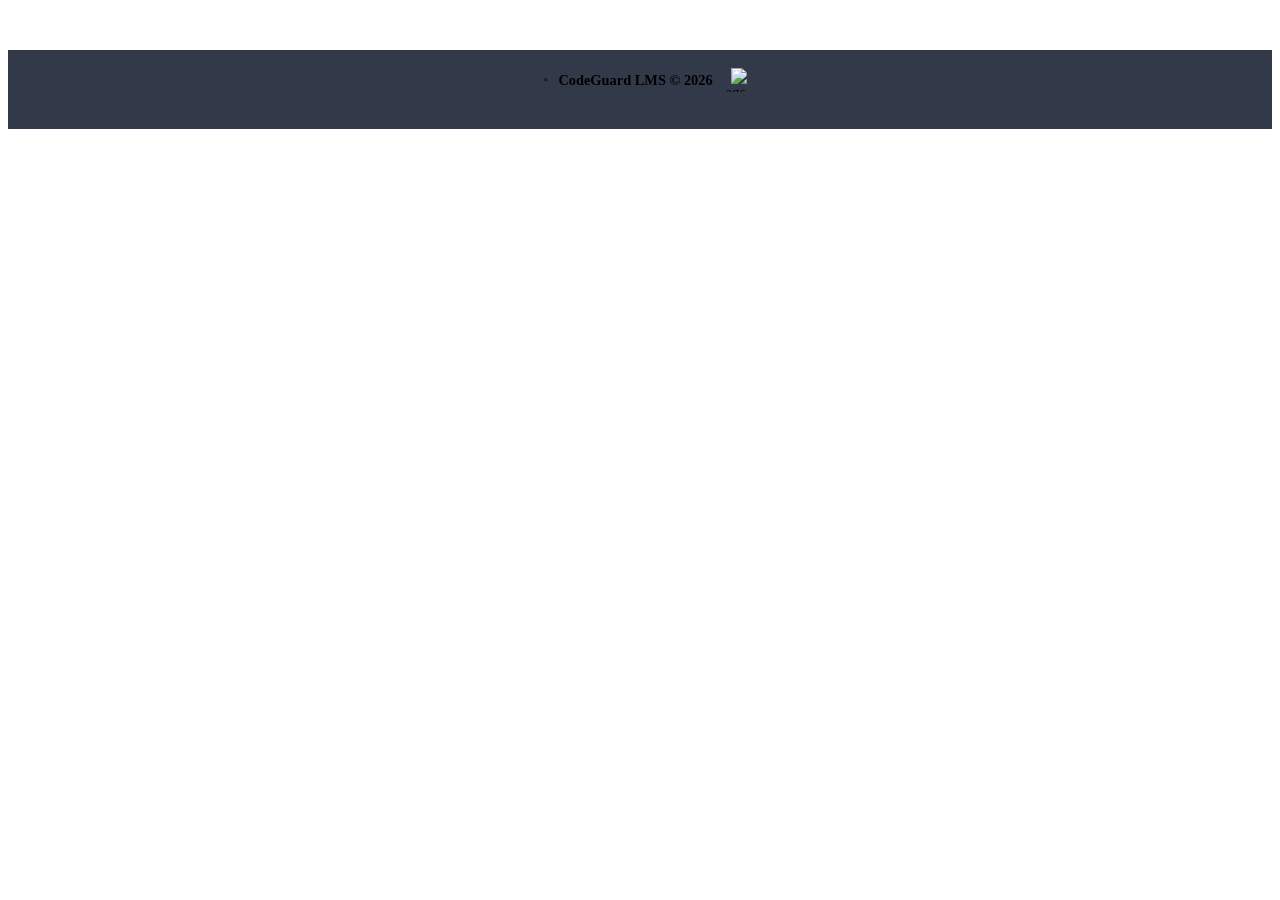
==== commit 548ac2d8: "Update index.html" ====
--- a/src/lms/static/index.html
+++ b/src/lms/static/index.html
@@ -64,6 +64,7 @@
             <span style="opacity: 0.5;">•</span>
             <strong style="color: var(--accent-cyan); font-size: 0.95rem;"></strong>
         </div>
+        <H1></H1>
     </footer>
 </body>
 </html>
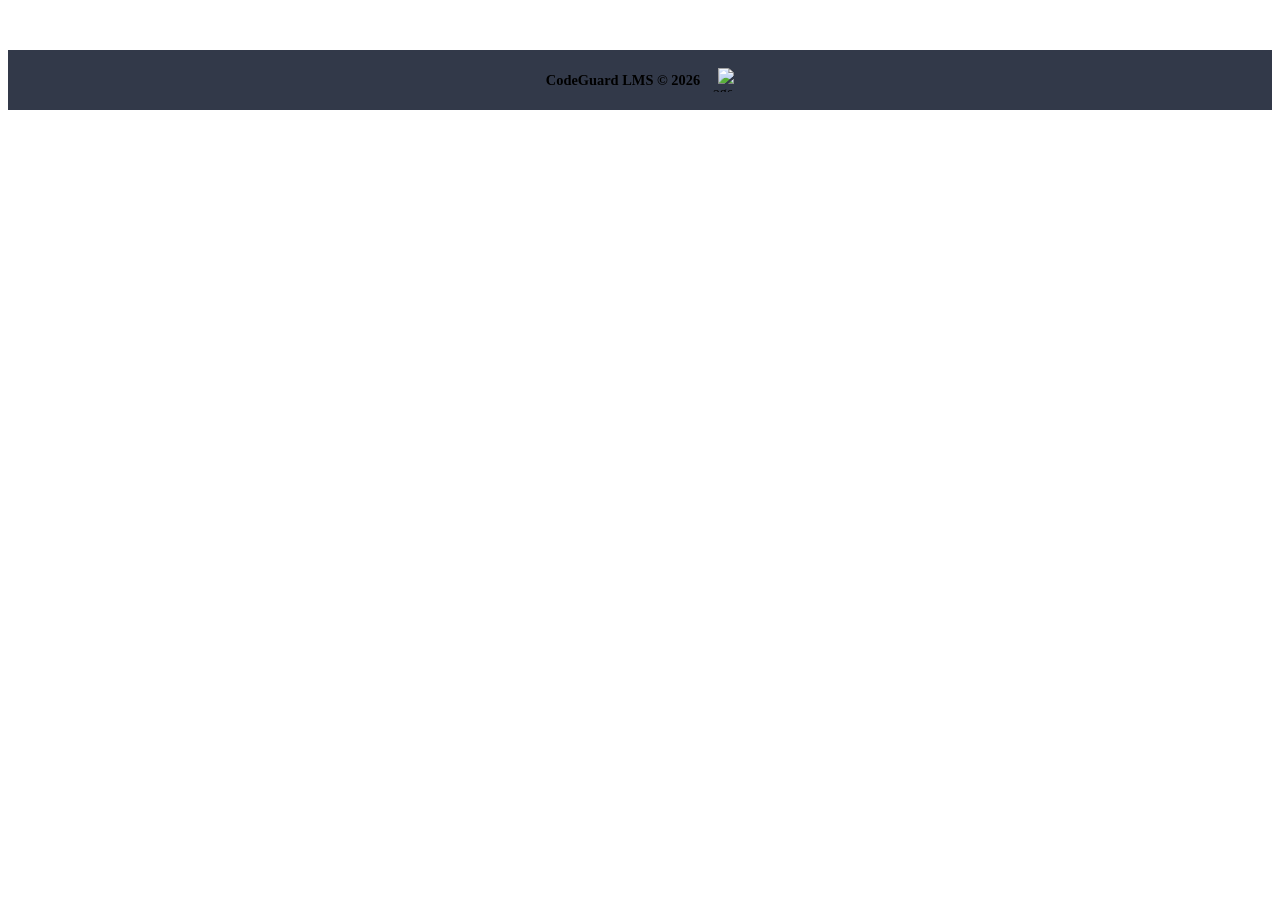
==== commit 3a099e01: "fast" ====
--- a/src/lms/static/index.html
+++ b/src/lms/static/index.html
@@ -4,7 +4,7 @@
     <meta charset="UTF-8">
     <meta name="viewport" content="width=device-width, initial-scale=1.0, maximum-scale=5.0, viewport-fit=cover">
     <title>CodeGuard LMS - Smart Learning Management System</title>
-    <link rel="icon" type="image/jpeg" href="/logo2.jpeg">
+    <link rel="icon" type="image/jpeg" href="/logo.jpeg">
     <!-- Google Fonts: Cairo & Inter -->
     <link rel="preconnect" href="https://fonts.googleapis.com">
     <link rel="preconnect" href="https://fonts.gstatic.com" crossorigin>
@@ -44,6 +44,8 @@
             <!-- CHEATING VIEW -->
             <div id="cheating-container"></div>
         </div>
+        <!-- TOAST CONTAINER -->
+        <div id="auto-save-toast" class="toast" style="display: none; position: fixed; bottom: 20px; right: 20px; background: rgba(15, 23, 42, 0.95); color: #fff; padding: 12px 20px; border-radius: 8px; border: 1px solid var(--accent-cyan); z-index: 9999; box-shadow: 0 4px 12px rgba(0,0,0,0.3);"></div>
         <script src="/js/component-loader.js"></script>
     <script>
         // Load components before initializing app main logic
@@ -56,15 +58,12 @@
             });
         });
     </script>
-    <!-- Global Footer with Powered by Marwan Sobhy Credit -->
+    <!-- Global Footer -->
     <footer style="text-align: center; padding: 18px 24px; font-size: 0.9rem; color: var(--text-muted); border-top: 1px solid var(--border-card); margin-top: 50px; background: rgba(15, 23, 42, 0.85); backdrop-filter: blur(10px);">
         <div style="display: flex; align-items: center; justify-content: center; gap: 10px; flex-wrap: wrap;">
             <img src="/logo.jpeg" alt="Logo" style="width: 24px; height: 24px; border-radius: 6px; object-fit: cover;">
             <span style="font-weight: 600; color: var(--text-main);">CodeGuard LMS &copy; 2026</span>
-            <span style="opacity: 0.5;">•</span>
-            <strong style="color: var(--accent-cyan); font-size: 0.95rem;"></strong>
         </div>
-        <H1></H1>
     </footer>
 </body>
 </html>
